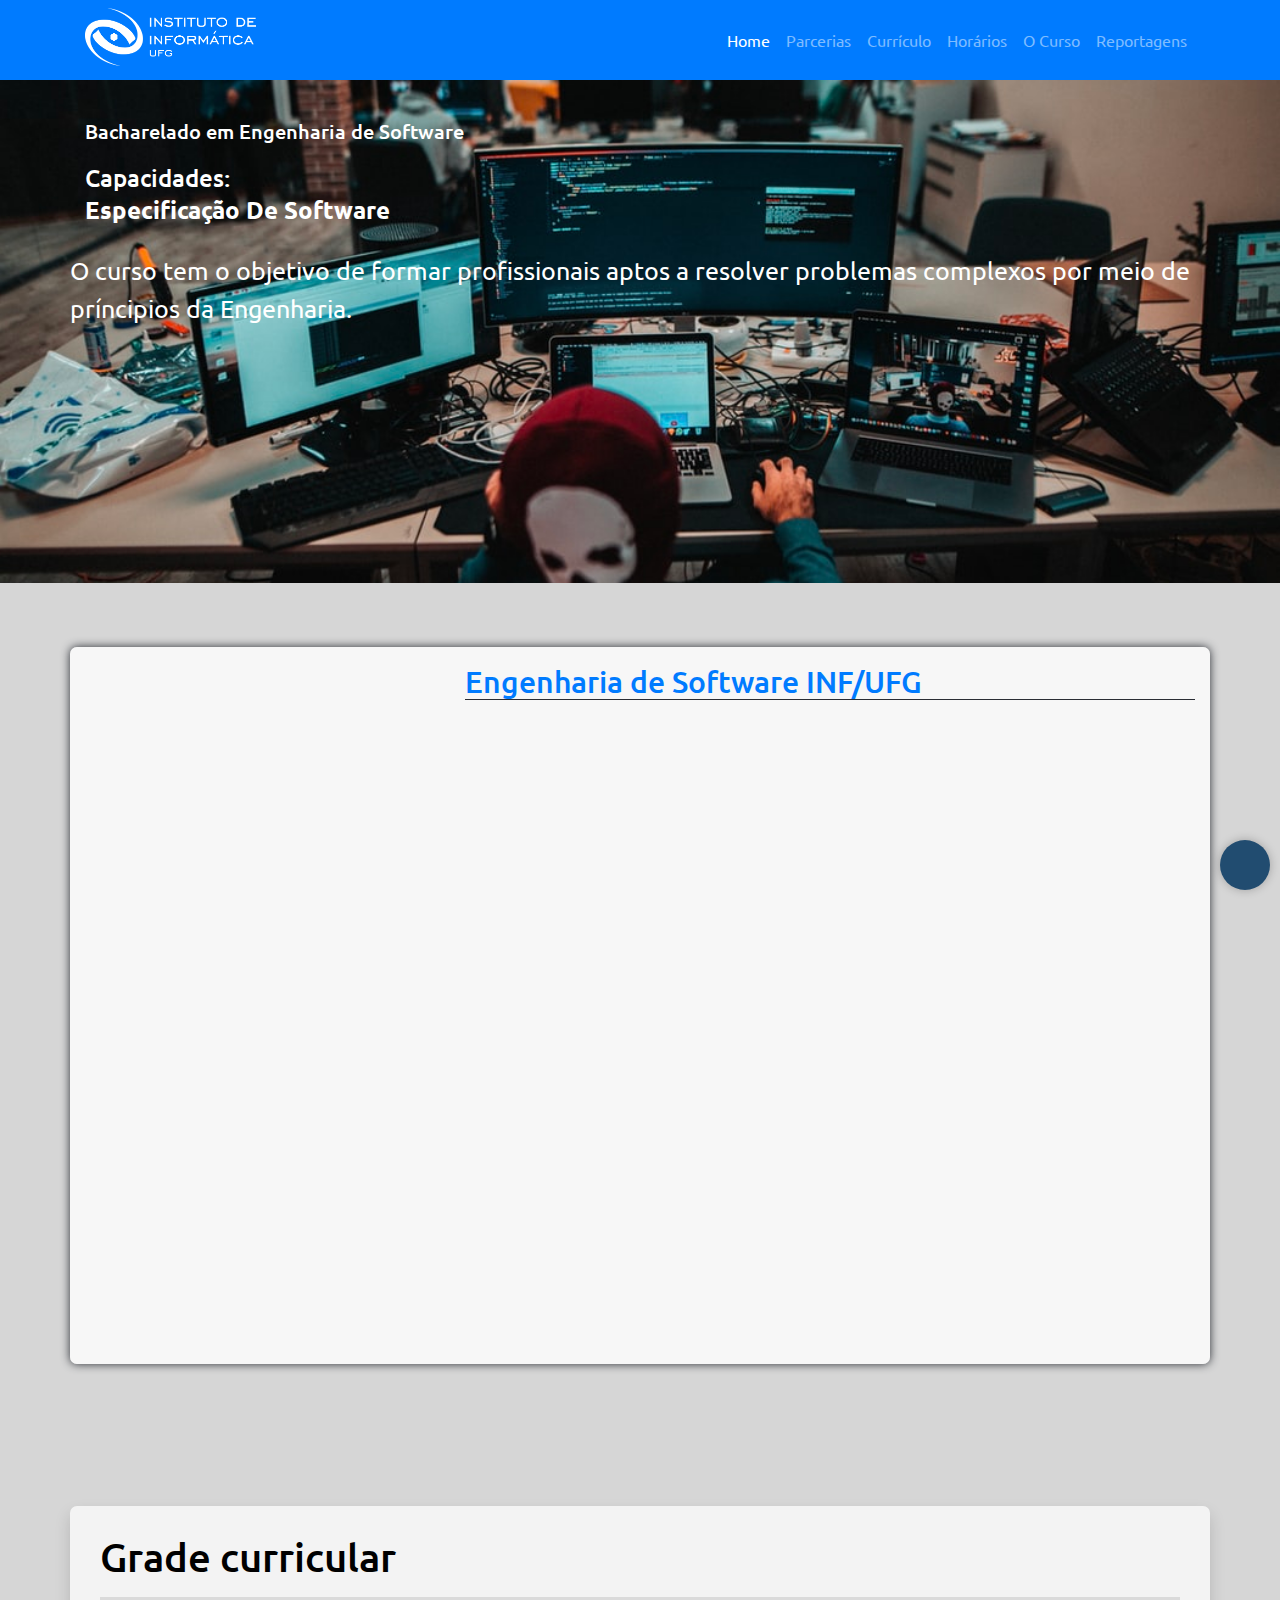
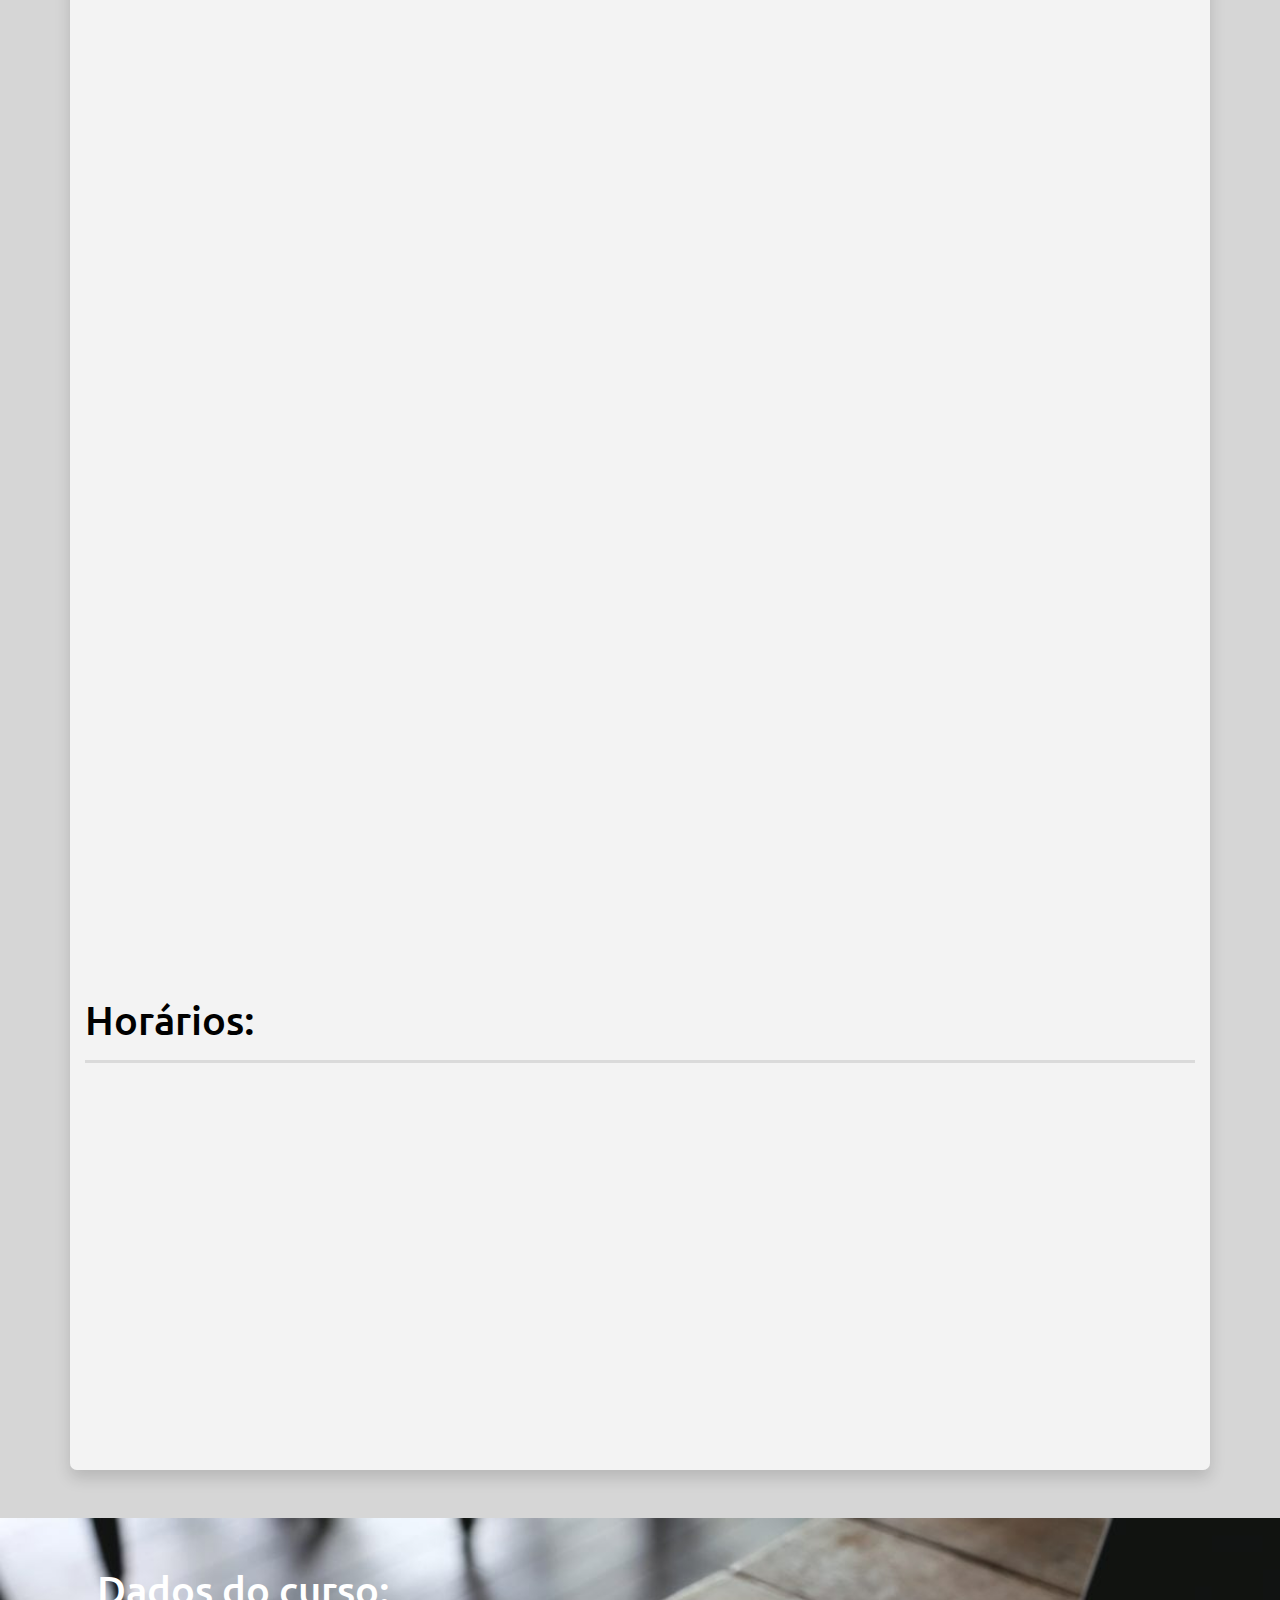
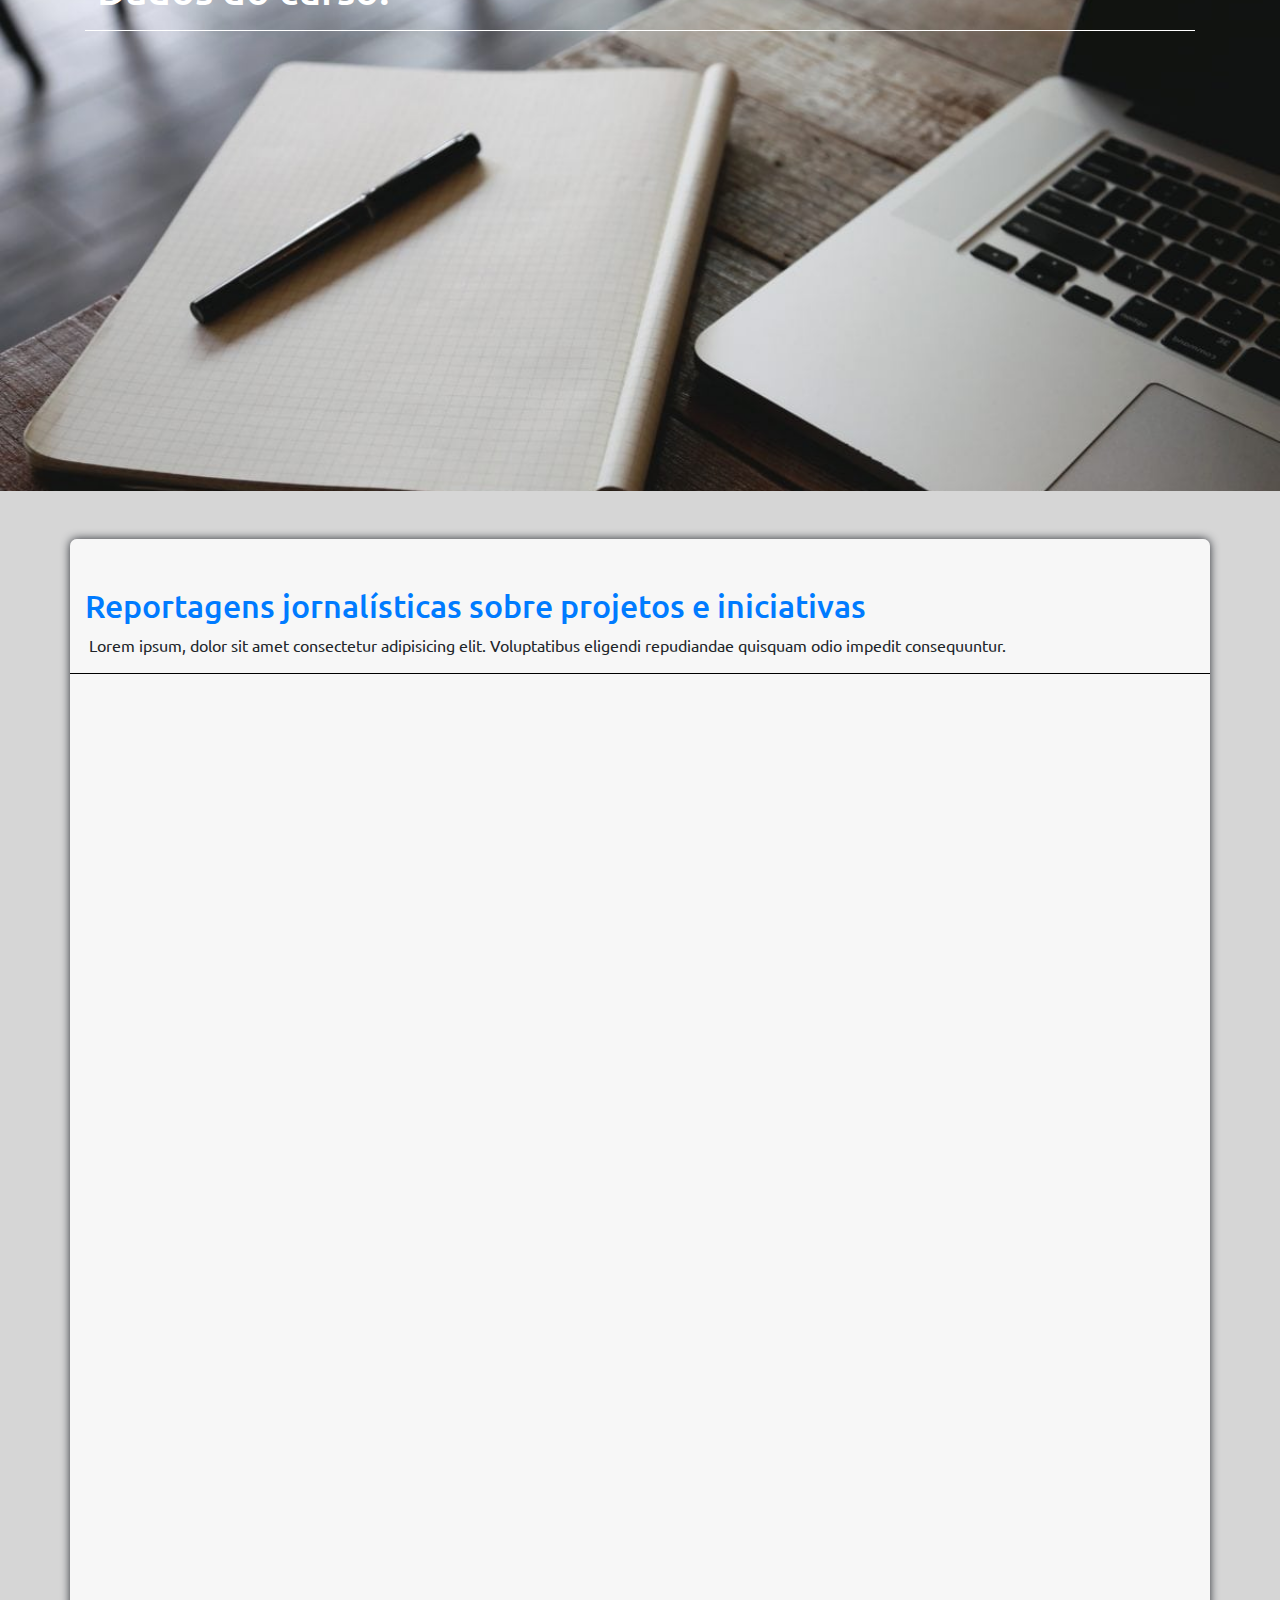
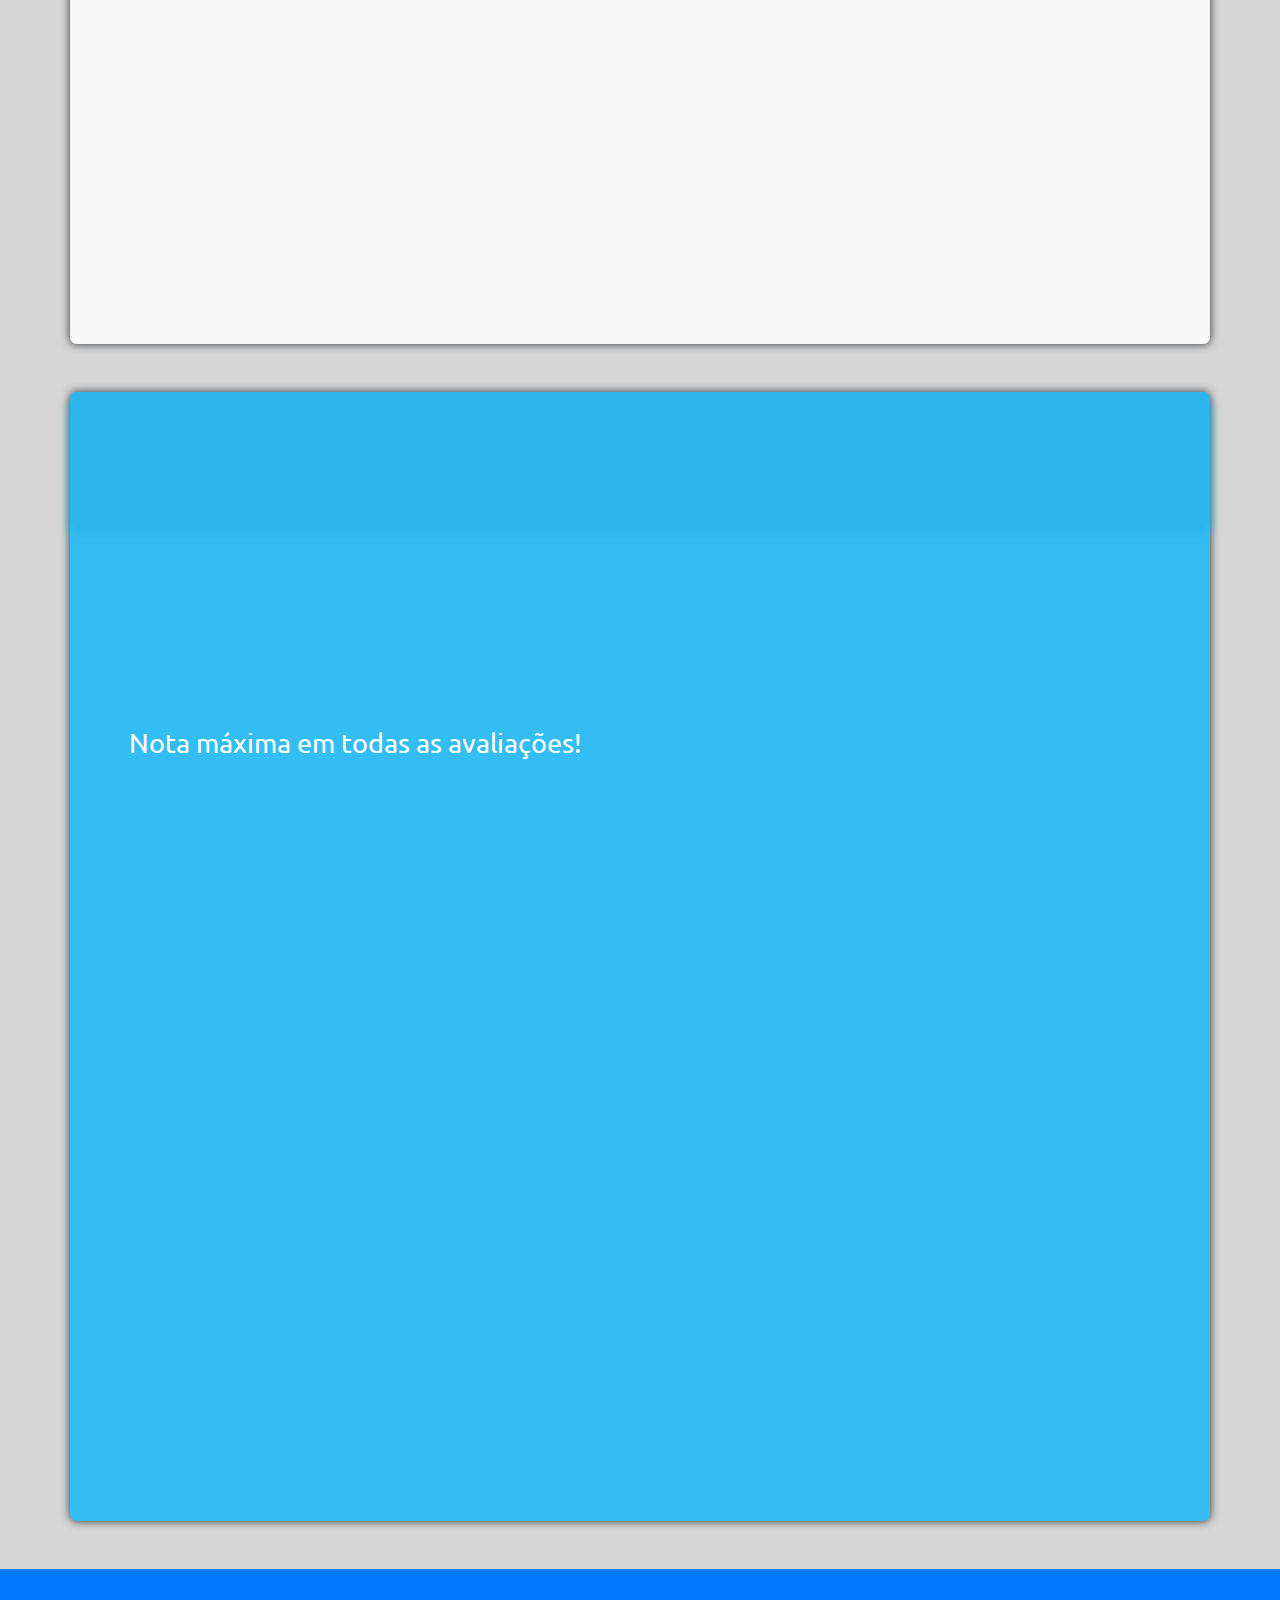
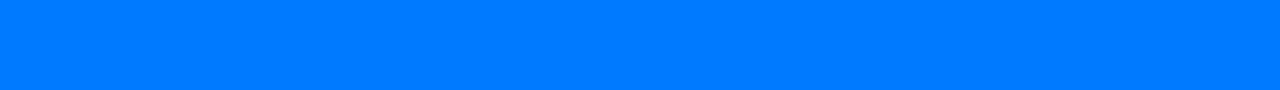
==== Pages/index.html @ 2c60140c "prototipo" ====
<!DOCTYPE html>
<html lang="pt-br">
  <head>
    <meta charset="UTF-8" />
    <meta name="viewport" content="width=device-width, initial-scale=1.0" />
    <link rel="stylesheet" href="../_cdn/css/bootstrap_custom.css" />
    <link rel="stylesheet" href="../_cdn/css/Home.css" />

    <!--Folha de estilo Animação Letras-->
    <!-- CSS reset Igor -->
    <link rel="stylesheet" href="../animated-headline-master/css/style.css" />
    <!-- Resource style Igor -->
    <!-- Fim folha de estilo Animação Letras-->

    <script
      src="https://kit.fontawesome.com/5a9d3c850d.js"
      crossorigin="anonymous"
    ></script>

    <title>Engenharia de Software | Instituto de Informática - UFG</title>
  </head>

  <body>
    <button id="btnScrollTop">
      <i class="fas fa-chevron-up"></i>
    </button>

    <section id="navbar">
      <nav class="navbar navbar-expand-lg fixed-top navbar-dark bg-primary">
        <div class="container">
          <a class="logo-inf" href="#">Engenharia de Software</a>
          <button
            class="btn navbar-toggler btn-dark"
            type="button"
            data-toggle="collapse"
            data-target="#navbarSupportedContent"
            aria-controls="navbarSupportedContent"
            aria-expanded="false"
            aria-label="Toggle navigation"
          >
            <span class="navbar-toggler-icon"></span>
          </button>
          <div class="collapse navbar-collapse" id="navbarSupportedContent">
            <ul class="navbar-nav ml-auto">
              <li class="nav-item active">
                <a class="nav-link" href="#"
                  >Home<span class="sr-only">(current)</span></a
                >
              </li>
              <li class="nav-item">
                <a class="nav-link" href="#"
                  >Parcerias<span class="sr-only">(current)</span></a
                >
              </li>
              <li class="nav-item">
                <a class="nav-link" id="cur" href="#curriculo"
                  >Currículo<span class="sr-only">(current)</span></a
                >
              </li>
              <li class="nav-item">
                <a class="nav-link" id="hor" href="#horarios"
                  >Horários<span class="sr-only">(current)</span></a
                >
              </li>
              <li class="nav-item">
                <a class="nav-link" id="curs" href="#curso"
                  >O Curso<span class="sr-only">(current)</span></a
                >
              </li>
              <li class="nav-item">
                <a class="nav-link" id="newyt" href="#news"
                  >Reportagens<span class="sr-only">(current)</span></a
                >
              </li>
            </ul>
          </div>
        </div>
      </nav>
    </section>

    <div class="masthead">
      <div class="container">
        <div class="row">
          <div class="col-12">
            <h1 class="cd-headline slide">
              <span class="titulo-animacao"
                >Bacharelado em Engenharia de Software</span
              ><br />
              <span class="subtitulo-animacao">Capacidades: </span><br />
              <span class="cd-words-wrapper subtitulo-animacao">
                <b class="is-visible">Especificação de software</b>
                <b>desenvolvimento de software</b>
                <b>manutenção de software</b>
                <b>criaçãos de software</b>
              </span>
            </h1>
          </div>
          <div id="capa-sobre col-12">
            <p class="para_animation mt-0 text-white">
              O curso tem o objetivo de formar profissionais aptos a resolver
              problemas complexos por meio de príncipios da Engenharia.
            </p>
          </div>
        </div>
      </div>
    </div>

    <main>
      <!--PARTE FELIPE-->
      <section id="SobreCurso" class="mb-5">
        <div class="container sobre_curso my-5">
          <div class="row mb-5">
            <div class="img col-sm-12 col-lg-4 ">
              <div class="text-center slide-in fade-in from-left">
                <img src="../_cdn/img/logoesvert.png" alt="" />
              </div>
            </div>

            <div class="col-sm-12 col-md-8 mt-3">
              <div class="sobre_curso_header ">
                <h1 class="ES_header text-primary">
                  Engenharia de Software INF/UFG
                </h1>
              </div>

              <div class="sobre_curso_content my-3">
                <p class="mt-2 slide-in fade-in from-right">
                  Em resposta ao contexto local, formado pela indústria de
                  software goiana e lições aprendidas ao longo de décadas de
                  ensino, o Instituto de Informática da Universidade Federal de
                  Goiás cria o Curso de Engenharia de Software, talvez o
                  primeiro do país.
                </p>
                <p class="mt-2 slide-in fade-in from-right">
                  Software é um dos mais fascinantes artefatos produzidos pelo
                  homem. Há extensos horizontes acerca do que se pode fazer com
                  software. É o instrumento que dirige e dá vida aos
                  computadores. Está em todos os lugares como na lista de
                  contatos de um celular, no tratamento de imagens de uma câmera
                  digital, no controle de estoque de uma empresa, na edição de
                  textos, no funcionamento e uso da internet.
                </p>
                <p class="mt-2  slide-in fade-in from-right">
                  O Curso de Engenharia de Software forma o profissional de
                  software, o engenheiro de Software, apto a participar de e
                  conduzir empreendimentos de softwares que sejam competitivos
                  no mercado global. O estudante recebe formação que lhe
                  assegura sólida carreira na valiosa indústria de software e o
                  inicia no processo de formação de sua própria reputação como
                  profissional.
                </p>
                <p class="mt-2  slide-in fade-in from-right">
                  Em todo o mundo há notório e extenso mercado para este
                  profissional, seja empregado por empresas, ou ocupando-se em
                  atividade empreendedora na construção de um produto inovador.
                </p>
                <p class="mt-2  slide-in fade-in from-right">
                  O egresso do curso é capaz de produzir modelos abstratos
                  correspondentes a software e realizá-los por meio de código
                  funcionando. Dito de outra forma: é capaz de especificar
                  software; projetar (design) software (inclui arquitetura de
                  software); construir (programar) software com qualidade;
                  realizar atividades de manutenção de software, além de
                  trabalhar em equipe, comunicar e escrever bem. Com este
                  perfil, o profissional poderá atuar como responsável por
                  empreendimentos de software e participar ativamente destes,
                  qualquer que seja o software, qualquer que seja o domínio.
                </p>
                <p class="mt-2 slide-in fade-in from-right">
                  Este curso forma o profissional que usa computadores, por meio
                  da construção de software, para satisfazer necessidades de
                  empresas e pessoas. Se o software exigido for grande e
                  complexo, então este é um problema para o egresso deste curso.
                </p>
              </div>
            </div>
          </div>
        </div>
      </section>

      <!--PARTE IGOR-->
      <section class="bg-curriculo">
        <div class="container shadow">
          <section class="curriculo" id="curriculo">
            <div class="container curriculo-container">
              <div class="cabecalho-curriculo-horario ">
                <h1>Grade curricular</h1>
                <hr />
              </div>
              <div
                class="img-curriculo d-flex justify-content-center slide-in fade-in from-right"
              >
                <img class="img-fluid" src="../_cdn/img/gradecurricular.svg" />
              </div>
              <div
                class="img-curriculo d-flex justify-content-center slide-in fade-in from-left"
              >
                <img
                  class="img-fluid"
                  src="../_cdn/img/gradecurricular_limpa.svg"
                />
              </div>
            </div>
          </section>

          <section class="horario" id="horarios">
            <div class="cabecalho-curriculo-horario ">
              <h1>Horários:</h1>
              <hr />
            </div>
            <div class="tabela-horarios slide-in fade-in">
              <table class="table table-striped table-hover table-bordered">
                <thead class="thead-dark">
                  <tr>
                    <th scope="col">horário</th>
                    <th scope="col">Segunda</th>
                    <th scope="col">Terça</th>
                    <th scope="col">Quarta</th>
                    <th scope="col">Quinta</th>
                    <th scope="col">Sexta</th>
                  </tr>
                </thead>
                <tbody>
                  <tr>
                    <th scope="row">18h50</th>
                    <td>Calculo 1A</td>
                    <td>Introdução a Programação</td>
                    <td>Calculo 1A</td>
                    <td>Introdução a Programação</td>
                    <td>Calculo 1A</td>
                  </tr>
                  <tr>
                    <th scope="row">19h40</th>
                    <td>Calculo 1A</td>
                    <td>Introdução a Programação</td>
                    <td>Calculo 1A</td>
                    <td>Introdução a Programação</td>
                    <td>Calculo 1A</td>
                  </tr>
                  <tr>
                    <th scope="row">20h30</th>
                    <td>Fundamentos da matemática para computação</td>
                    <td>Introdução a Programação</td>
                    <td>Fundamentos da matemática para computação</td>
                    <td>Introdução a Programação</td>
                    <td>Computação e sociedade</td>
                  </tr>
                  <tr>
                    <th scope="row">21h10</th>
                    <td>Fundamentos da matemática para computação</td>
                    <td>Introdução a Programação</td>
                    <td>Fundamentos da matemática para computação</td>
                    <td>Introdução a Programação</td>
                    <td>Computação e sociedade</td>
                  </tr>
                </tbody>
              </table>
            </div>
          </section>
        </div>
      </section>

      <section class="o_curso" id="curso">
        <div class="container">
          <div class="cabecalho-o-curso">
            <h1><i class="fas fa-trophy"></i>Dados do curso:</h1>
            <hr />
          </div>
          <div class="row">
            <div class="col-md-5 card-pers slide-in fade-in from-right">
              <div class="row">
                <div class="col-md-4 ">
                  <img
                    class="img-card"
                    src="../_cdn/img/undraw_personal_goals_edgd.svg"
                  />
                </div>
                <div class="col-md-8">
                  <h1>Habilitação: Bacharelado</h1>
                  <p>
                    Duração prevista: 9 semestres<br />
                    Período: Noturno<br />
                    Coordenador: Prof. Dr. Renata<br />
                    Vice-Coordenador: Prof. Dr. Leonardo<br />
                    Contato: coord-ia@inf.ufg.br
                  </p>
                </div>
              </div>
            </div>
          </div>
          <div class="row">
            <div class="col-md-5 card-pers slide-in fade-in from-right">
              <div class="row">
                <div class="col-md-4">
                  <img
                    class="img-card"
                    src="../_cdn/img/undraw_my_location_f9pr%20(1).svg"
                  />
                </div>
                <div class="col-md-8">
                  <h1>Localização: Prédio do Instituto de Informática (UFG)</h1>
                  <p>Campus Samambaia, Goiânia-GO</p>
                </div>
              </div>
            </div>
          </div>
        </div>
      </section>

      <section class=" youtube" id="news">
        <div class="container news">
          <div class="row">
            <div class="col-12 my-5 divisoria_trab" id="trabalhos">
              <header>
                <h2 class="text-primary">
                  Reportagens jornalísticas sobre projetos e iniciativas
                </h2>
                <p class="px-1 text-wb">
                  Lorem ipsum, dolor sit amet consectetur adipisicing elit.
                  Voluptatibus eligendi repudiandae quisquam odio impedit
                  consequuntur.
                </p>
              </header>
            </div>

            <div
              class="video d-flex justify-content-center col-sm-12 col-md-6 col-lg-4 mb-5 slide-in fade-in from-left"
            >
              <iframe
                src="https://www.youtube.com/embed/L0A-ZPYhj3c"
                frameborder="0"
                allow="accelerometer; autoplay; encrypted-media; gyroscope; picture-in-picture"
                allowfullscreen
              ></iframe>
            </div>

            <div
              class="video d-flex justify-content-center col-sm-12 col-md-6 col-lg-4 mb-5 slide-in fade-in "
            >
              <iframe
                src="https://www.youtube.com/embed/L0A-ZPYhj3c"
                frameborder="0"
                allow="accelerometer; autoplay; encrypted-media; gyroscope; picture-in-picture"
                allowfullscreen
              ></iframe>
            </div>

            <div
              class="video d-flex justify-content-center col-sm-12 col-md-6 col-lg-4 mb-5 slide-in fade-in from-right"
            >
              <iframe
                src="https://www.youtube.com/embed/L0A-ZPYhj3c"
                frameborder="0"
                allow="accelerometer; autoplay; encrypted-media; gyroscope; picture-in-picture"
                allowfullscreen
              ></iframe>
            </div>

            <div
              class="video d-flex justify-content-center col-sm-12 col-md-6 col-lg-4 mb-5 slide-in fade-in from-left"
            >
              <iframe
                src="https://www.youtube.com/embed/L0A-ZPYhj3c"
                frameborder="0"
                allow="accelerometer; autoplay; encrypted-media; gyroscope; picture-in-picture"
                allowfullscreen
              ></iframe>
            </div>

            <div
              class="video d-flex justify-content-center col-sm-12 col-md-6 col-lg-4 mb-5 slide-in fade-in "
            >
              <iframe
                src="https://www.youtube.com/embed/L0A-ZPYhj3c"
                frameborder="0"
                allow="accelerometer; autoplay; encrypted-media; gyroscope; picture-in-picture"
                allowfullscreen
              ></iframe>
            </div>

            <div
              class="video d-flex justify-content-center col-sm-12 col-md-6 col-lg-4 mb-5 slide-in fade-in from-right"
            >
              <iframe
                src="https://www.youtube.com/embed/L0A-ZPYhj3c"
                frameborder="0"
                allow="accelerometer; autoplay; encrypted-media; gyroscope; picture-in-picture"
                allowfullscreen
              ></iframe>
            </div>

            <div
              class="d-flex justify-content-center  cartao col-sm-12 col-md-6 col-lg-4 mb-5 slide-in fade-in from-left"
            >
              <div class="card" style="width: 18rem;">
                <img
                  src="https://s.glbimg.com/jo/g1/static/live/imagens/img_facebook.png"
                  class="card-img-top"
                  alt="..."
                />
                <div class="card-body">
                  <h5 class="card-title">Reportagem da Revista Exame.</h5>
                  <p class="card-text">
                    A primeira turma terá 40 vagas e os alunos ingressarão pelo
                    SISU. O curso formará os futuros líderes da área
                    acompanhando um movimento global como o MIT...
                  </p>
                  <a href="#" class="btn btn-primary">Go somewhere</a>
                </div>
              </div>
            </div>

            <div
              class="d-flex justify-content-center  cartao col-sm-12 col-md-6 col-lg-4 mb-5 slide-in fade-in"
            >
              <div class="card" style="width: 18rem;">
                <img
                  src="https://s.glbimg.com/jo/g1/static/live/imagens/img_facebook.png"
                  class="card-img-top"
                  alt="..."
                />
                <div class="card-body">
                  <h5 class="card-title">Reportagem da Revista Exame.</h5>
                  <p class="card-text">
                    A primeira turma terá 40 vagas e os alunos ingressarão pelo
                    SISU. O curso formará os futuros líderes da área
                    acompanhando um movimento global como o MIT...
                  </p>
                  <a href="#" class="btn btn-primary">Go somewhere</a>
                </div>
              </div>
            </div>

            <div
              class="d-flex justify-content-center  cartao col-sm-12 col-md-6 col-lg-4 mb-5 slide-in fade-in from-right"
            >
              <div class="card" style="width: 18rem;">
                <img
                  src="https://s.glbimg.com/jo/g1/static/live/imagens/img_facebook.png"
                  class="card-img-top"
                  alt="..."
                />
                <div class="card-body">
                  <h5 class="card-title">Reportagem da Revista Exame.</h5>
                  <p class="card-text">
                    A primeira turma terá 40 vagas e os alunos ingressarão pelo
                    SISU. O curso formará os futuros líderes da área
                    acompanhando um movimento global como o MIT...
                  </p>
                  <a href="#" class="btn btn-primary">Go somewhere</a>
                </div>
              </div>
            </div>

            <div
              class="d-flex justify-content-center  cartao col-sm-12 col-md-6 col-lg-4 mb-5 slide-in fade-in from-left"
            >
              <div class="card" style="width: 18rem;">
                <img
                  src="https://s.glbimg.com/jo/g1/static/live/imagens/img_facebook.png"
                  class="card-img-top"
                  alt="..."
                />
                <div class="card-body">
                  <h5 class="card-title">Reportagem da Revista Exame.</h5>
                  <p class="card-text">
                    A primeira turma terá 40 vagas e os alunos ingressarão pelo
                    SISU. O curso formará os futuros líderes da área
                    acompanhando um movimento global como o MIT...
                  </p>
                  <a href="#" class="btn btn-primary">Go somewhere</a>
                </div>
              </div>
            </div>

            <div
              class="d-flex justify-content-center  cartao col-sm-12 col-md-6 col-lg-4 mb-5 slide-in fade-in"
            >
              <div class="card" style="width: 18rem;">
                <img
                  src="https://s.glbimg.com/jo/g1/static/live/imagens/img_facebook.png"
                  class="card-img-top"
                  alt="..."
                />
                <div class="card-body">
                  <h5 class="card-title">Reportagem da Revista Exame.</h5>
                  <p class="card-text">
                    A primeira turma terá 40 vagas e os alunos ingressarão pelo
                    SISU. O curso formará os futuros líderes da área
                    acompanhando um movimento global como o MIT...
                  </p>
                  <a href="#" class="btn btn-primary">Go somewhere</a>
                </div>
              </div>
            </div>

            <div
              class="d-flex justify-content-center  cartao col-sm-12 col-md-6 col-lg-4 mb-5 slide-in fade-in from-right"
            >
              <div class="card" style="width: 18rem;">
                <img
                  src="https://s.glbimg.com/jo/g1/static/live/imagens/img_facebook.png"
                  class="card-img-top"
                  alt="..."
                />
                <div class="card-body">
                  <h5 class="card-title">Reportagem da Revista Exame.</h5>
                  <p class="card-text">
                    A primeira turma terá 40 vagas e os alunos ingressarão pelo
                    SISU. O curso formará os futuros líderes da área
                    acompanhando um movimento global como o MIT...
                  </p>
                  <a href="#" class="btn btn-primary">Go somewhere</a>
                </div>
              </div>
            </div>
          </div>
        </div>
      </section>

      <section class="conquistas mb-5">
        <div class="container">
          <div class="row img_conquistas_header pb-5">
            <div
              class="img_header_conq mb-3 py-3 col-12 d-flex justify-content-around align-items-center"
            >
              <img
                class="img-fluid slide-in fade-in from-left"
                src="../_cdn/img/Marca_UFG_cor_horizontal-04.png"
                alt="Logo UFG"
              />
              <img
                class="img-fluid slide-in fade-in"
                src="../_cdn/img/logo-inf.png"
                alt="Logo INF"
              />
              <img
                class="img-fluid slide-in fade-in from-right"
                src="../_cdn/img/logoesvert.png"
                alt="Logo Engenharia de Software"
              />
            </div>

            <div class="col-12 mt-3 conquista_header mt-3">
              <header class="text-center text-white slide-in fade-in">
                <h1>Temos que comemorar!!</h1>
                <p>
                  Você ajuda a construir a história do curso de
                  <strong>Engenahria de Software</strong>
                </p>
              </header>
            </div>

            <div class="avaliacoes col-md-6 mt-5 col-lg-6 col-sm-12">
              <header>
                <h3>Nota máxima em todas as avaliações!</h3>
              </header>

              <div class="img_mec d-flex flex-column">
                <img
                  class="my-1 slide-in fade-in from-left"
                  src="../_cdn/img/5estrelas2015.jpg"
                  alt=""
                />
                <img
                  class="my-1 slide-in fade-in from-left"
                  src="../_cdn/img/5estrelas2016ES.png"
                  alt=""
                />
                <img
                  class="my-1 slide-in fade-in from-left"
                  src="../_cdn/img/ES-gui-estudante-melhores.png"
                  alt=""
                />
              </div>
            </div>

            <div class="ranking mt-5 col-md-6 col-lg-6 col-sm-12 ">
              <header class="slide-in fade-in">
                <h3>Dentre 51 cursos, somos o <strong>primeiro</strong>!</h3>
              </header>

              <ol>
                <li class="mt-5 slide-in fade-in from-right">Medicina - 782</li>
                <li class="mt-3 slide-in fade-in from-right">Direito - 764</li>
                <li class="mt-3 slide-in fade-in from-right">
                  <a
                    href="http://inteligenciaartificial.inf.ufg.br/"
                    target="_blank"
                    >Inteligência Artificial</a
                  >
                </li>
                <li class="mt-3 slide-in fade-in from-right">
                  Engenharia Quimica - 750
                </li>
                <li class="mt-3 slide-in fade-in from-right">
                  <a href="index.html" target="_blank"
                    >Engenharia de Software - 744
                    <strong>(maior do país)</strong></a
                  >
                </li>
              </ol>

              <p class="slide-in fade-in from-right">
                <a
                  href="https://beduka.com/blog/dicas/cursos/nota-de-corte-engenharia-de-software/"
                  target="_blank"
                  >Maior nota de corte para Engenharia de Software - Sisu
                  2020</a
                >
              </p>
            </div>
          </div>
        </div>
      </section>
    </main>

    <!--PARTE FELIPE-->
    <footer class="footer-content bg-primary pb-5">
      <div class="container">
        <div class="row">
          <div class="text-center col-3 mt-5 ">
            <div class="imagem">
              <a href="https://www.facebook.com/institutodeinformaticaufg">
                <i class="fab fa-facebook fa-4x" aria-hidden="true"></i>
              </a>
            </div>
          </div>

          <div class="text-center col-3 mt-5">
            <div class="imagem">
              <a href="https://www.instagram.com/inf_ufg/?hl=pt-br">
                <i class="fab fa-instagram fa-4x" aria-hidden="true"></i>
              </a>
            </div>
          </div>

          <div class="text-center col-3 mt-5 ">
            <div class="imagem">
              <a href="https://twitter.com/inf_ufg">
                <i class="fab fa-twitter fa-4x"></i>
              </a>
            </div>
          </div>

          <div class="text-center col-3 mt-5 ">
            <div class="imagem">
              <a
                href="https://www.linkedin.com/school/universidade-federal-de-goias/"
              >
                <i class="fab fa-linkedin fa-4x"></i>
              </a>
            </div>
          </div>
        </div>
      </div>
    </footer>

    <script src="../node_modules/jquery/dist/jquery.min.js"></script>
    <script src="../node_modules/bootstrap/dist/js/bootstrap.bundle.min.js"></script>
    <script src="../_cdn/js/home.js"></script>

    <!--Script Animação Letras-->
    <script src="../animated-headline-master/js/main.js"></script>
    <!-- Resource jQuery -->

    <!-- Fim Script Animação Letras-->

    <div vw class="enabled">
      <div vw-access-button class="active"></div>
      <div vw-plugin-wrapper>
        <div class="vw-plugin-top-wrapper"></div>
      </div>
    </div>
    <script src="https://vlibras.gov.br/app/vlibras-plugin.js"></script>
    <script>
      new window.VLibras.Widget("https://vlibras.gov.br/app");
    </script>
  </body>
</html>
---- _cdn/css/Home.css ----
@import url("https://fonts.googleapis.com/css?family=Ubuntu:300,400,500,700&display=swap");
@import url("_variables.scss");
@import url("https://fonts.googleapis.com/css?family=Ubuntu:300,400,500,700&display=swap");
@import url("_variables.scss");
.bg-curriculo {
  padding-bottom: 3em;
  padding-top: 1em;
  margin-top: -50px;
}

.shadow {
  box-shadow: 0px 0px 10px #2a2d34;
  border-radius: 7px;
  background-color: rgba(255, 255, 255, 0.7);
  padding-bottom: 2em;
  /*border: solid 2px #a0dde6;*/
}

.curriculo-container {
  margin-top: 4em;
  padding-top: 1.7em;
  padding-bottom: 5em;
}

.curriculo-horario {
  padding-bottom: 1em;
  margin-bottom: 4em;
}

.img-curriculo > img {
  width: 50em;
}

.tabela-horarios {
  overflow: auto;
}

/* Tipografia */
.cabecalho-curriculo-horario {
  color: black;
}

.cabecalho-curriculo-horario > h1 > i {
  margin-right: 0.3em;
}

.cabecalho-curriculo-horario hr {
  border-top-width: 0.2em;
}

.footer-content .imagem a {
  text-decoration: none;
  color: white;
  margin-left: -55px;
  margin-right: -55px;
}
.footer-content .imagem a:hover {
  color: #30c5ff;
}

.main_header .header_bar h1 {
  font-family: "Times New Roman", Times, serif;
  font-size: 4em;
}
.main_header .header_bar nav ul li {
  padding: 0 10px;
}
.main_header .header_bar nav ul li a {
  font-size: 1.4em;
  font-weight: 400;
}
.main_header .header_bar nav ul li a:hover {
  font-weight: 700;
}

.logo img {
  width: 250px;
  height: 100%;
}

#SobreCurso {
  padding-bottom: 1em;
  padding-top: 1em;
}

.sobre_curso {
  box-shadow: 0px 0px 10px #2a2d34;
  border-radius: 7px;
  background-color: rgba(255, 255, 255, 0.8);
}
.sobre_curso .ES_header {
  font-size: 30px;
  border-bottom: solid 1px #2a2d34;
}

.conteudo_curso_extra h3 {
  font-size: 15px;
}
.conteudo_curso_extra span {
  font-weight: bold;
}
.conteudo_curso_extra ul > li {
  list-style: none;
}
.conteudo_curso_extra li a {
  text-decoration: none;
}
.conteudo_curso_extra li a:hover {
  cursor: pointer;
}

#btnScrollTop {
  position: fixed;
  right: 10px;
  bottom: 10px;
  width: 50px;
  height: 50px;
  border-radius: 50%;
  background-color: #30c5ff;
  box-shadow: 0 0 10px rgba(0, 0, 0, 0.25);
  color: #ffffff;
  border: none;
  outline: none;
  cursor: pointer;
  z-index: 1;
}

#btnScrollTop:active {
  background-color: #1b3f5c;
}

.conquistas .img_header_conq {
  background-color: #2cb5eb;
  border-radius: 7px 7px 0px 0px;
  box-shadow: 0px 10px 10px #2cb5eb;
}
.conquistas .img_conquistas_header {
  background-color: #34bdf3;
  box-shadow: 0px 0px 10px #2a2d34;
  border-radius: 7px;
}
.conquistas .img_conquistas_header img {
  width: 160px;
  height: 100px;
}

.conquistas .conquista_header header h1 {
  font-size: 3.5em;
  font-weight: 400;
}
.conquistas .conquista_header header p {
  font-size: 1.3em;
}

.avaliacoes header {
  text-align: center;
}
.avaliacoes header h3 {
  color: white;
  font-size: 1.7em;
  font-weight: 400;
}
.avaliacoes .img_mec {
  margin-top: 20px;
  align-items: center;
}
.avaliacoes .img_mec img {
  width: 70%;
  height: 70%;
}

.ranking header {
  text-align: center;
}
.ranking header h3 {
  color: white;
  font-size: 1.7em;
  font-weight: 400;
}
.ranking ol li {
  color: white;
  font-size: 1.2em;
}
.ranking ol li a {
  color: white;
  text-decoration: none;
}
.ranking ol li a:hover {
  font-size: 1.3em;
}
.ranking p {
  padding-top: 50px;
  text-align: center;
}
.ranking p a {
  text-decoration: none;
  color: #ffc400;
  font-size: 1.5em;
  font-weight: 700;
}
.ranking p a:hover {
  color: #daa703;
}

@media (max-width: 400px) {
  .conquistas .img_conquistas_header img {
    width: 70px;
    height: 50px;
  }
}
@media (max-width: 400px) {
  .avaliacoes .img_mec img {
    width: 80%;
    height: 80%;
  }
}
.youtube {
  padding-bottom: 3em;
  padding-top: 3em;
}

.divisoria_trab {
  border-bottom: solid 1px black;
}

.main_map_content .container {
  border-radius: 10px;
}
.main_map_content .container header {
  color: #ffffff;
}

.divisoria_mapa {
  height: 2px;
  background-color: #214c70;
  width: 100%;
}

#btnScrollTop {
  position: fixed;
  right: 10px;
  bottom: 10px;
  width: 50px;
  height: 50px;
  border-radius: 50%;
  background-color: #214c70;
  box-shadow: 0 0 10px rgba(0, 0, 0, 0.25);
  color: #ffffff;
  border: none;
  outline: none;
  cursor: pointer;
  z-index: 1;
}

#btnScrollTop:active {
  background-color: #1b3f5c;
}

.news {
  box-shadow: 0px 0px 10px #2a2d34;
  border-radius: 7px;
  background-color: rgba(255, 255, 255, 0.8);
}
.news .card:hover {
  -webkit-box-shadow: -1px 9px 40px -12px rgba(0, 0, 0, 0.75);
  -moz-box-shadow: -1px 9px 40px -12px rgba(0, 0, 0, 0.75);
  box-shadow: -1px 9px 40px -12px rgba(0, 0, 0, 0.75);
}
.news iframe:hover {
  -webkit-box-shadow: -1px 9px 40px -12px rgba(0, 0, 0, 0.75);
  -moz-box-shadow: -1px 9px 40px -12px rgba(0, 0, 0, 0.75);
  box-shadow: -1px 9px 40px -12px rgba(0, 0, 0, 0.75);
}

.video {
  width: 560px;
  height: 215px;
  padding-bottom: 20px;
}

.o_curso {
  margin-top: 0em;
  margin-bottom: 0em;
  background: url(../img/bgCurso.png) no-repeat;
  /*background-attachment: fixed;*/
  background-size: cover;
  padding-top: 3em;
  padding-bottom: 3em;
}

.card-pers {
  background-color: rgba(48, 197, 255, 0.7);
  margin-bottom: 10px;
  border-bottom: 5px groove rgba(0, 91, 128, 0.8);
  padding: 1em;
  transition: 0.4s;
}

.card-pers:hover {
  background-color: rgba(48, 197, 255, 0.9);
  border-bottom-style: solid;
  border-bottom-color: #005b80;
}

.img-card {
  width: 8em;
}

/* Tipografia */
.cabecalho-o-curso {
  color: white;
}

.cabecalho-o-curso > h1 > i {
  margin-right: 0.3em;
}

.cabecalho-o-curso hr {
  border-top-color: white;
}

.card-pers > div > div > h1 {
  color: white;
  font-size: 1.2em;
}

.card-pers > div > div > p {
  font-size: 1em;
  color: white;
}

.masthead {
  position: relative;
  width: 100%;
  height: auto;
  min-height: 35rem;
  padding: 15rem 0;
  background: url("../img/bg-capa.jfif");
  background-position: center;
  background-repeat: no-repeat;
  background-attachment: scroll;
  background-size: cover;
  padding-top: 100px;
}
.masthead h1 {
  color: white;
}
.masthead .para_animation {
  font-size: 25px;
}

.masthead > div > b {
  color: white;
}

.titulo-animacao {
  font-size: 0.5em;
}

.subtitulo-animacao {
  font-size: 0.6em;
  text-transform: capitalize;
  margin-top: -0.5em;
}

#capa-sobre {
  color: white;
  width: 25em;
  margin-top: -30px;
}

body {
  background-color: whitesmoke;
  overflow-x: hidden;
}

.logo-inf {
  background: url("../img/logo-inf-com-escrita.png");
  background-repeat: no-repeat;
  height: 4em;
  display: block;
  color: transparent;
  background-size: contain;
}

.logo-inf:hover {
  color: transparent;
}

.fade-in {
  opacity: 0;
  transition: opacity 500ms ease-in;
}

.fade-in.appear {
  opacity: 1;
}

.from-left {
  grid-column: 2/3;
  transform: translateX(-50%);
}

.from-right {
  grid-column: 2/3;
  transform: translateX(50%);
}

.from-left,
.from-right {
  transition: transform 600ms ease-in;
}

.from-left.appear,
.from-right.appear {
  transform: translateX(0);
}

body {
  background-color: #cccc;
  overflow-x: hidden;
  width: 100%;
}

html {
  scroll-behavior: smooth;
  overflow-x: hidden !important;
}

/*# sourceMappingURL=Home.css.map */
---- animated-headline-master/css/style.css ----
/* -------------------------------- 

Primary style

-------------------------------- */
*,
*::after,
*::before {
    -webkit-box-sizing: border-box;
    -moz-box-sizing: border-box;
    box-sizing: border-box;
}

.masthead {
    font-size: 0.8rem;
    font-family: "Source Sans Pro", sans-serif;
    color: #aebcb9;
}

.cd-title {
    position: relative;
    height: 160px;
    line-height: 230px;
    text-align: center;
}

@media only screen and (min-width: 768px) {
    .cd-title {
        line-height: 250px;
    }
}

@media only screen and (min-width: 1170px) {
    .cd-title {
        height: 200px;
        line-height: 300px;
    }

    .cd-title h1 {
        font-size: 3rem;
    }
}

.cd-intro {
    width: 90%;
    max-width: 768px;
    text-align: center;
}

.cd-intro {
    margin: 4em auto;
}

.cd-words-wrapper b {
    display: inline-block;
    position: absolute;
    white-space: nowrap;
    left: 0;
    top: 0;
}

.cd-words-wrapper b.is-visible {
    position: relative;
}

.no-js .cd-words-wrapper b {
    opacity: 0;
}

.no-js .cd-words-wrapper b.is-visible {
    opacity: 1;
}

xslide -------------------------------- */ .cd-headline.slide span {
    display: inline-block;
    padding: .2em 0;
}

.cd-headline.slide .cd-words-wrapper {
    overflow: hidden;
    vertical-align: top;
}

.cd-headline.slide b {
    opacity: 0;
    top: .2em;
}

.cd-headline.slide b.is-visible {
    top: 0;
    opacity: 1;
    -webkit-animation: slide-in 0.6s;
    -moz-animation: slide-in 0.6s;
    animation: slide-in 0.6s;
}

.cd-headline.slide b.is-hidden {
    -webkit-animation: slide-out 0.6s;
    -moz-animation: slide-out 0.6s;
    animation: slide-out 0.6s;
}

@-webkit-keyframes slide-in {
    0% {
        opacity: 0;
        -webkit-transform: translateY(-100%);
    }

    60% {
        opacity: 1;
        -webkit-transform: translateY(20%);
    }

    100% {
        opacity: 1;
        -webkit-transform: translateY(0);
    }
}

@-moz-keyframes slide-in {
    0% {
        opacity: 0;
        -moz-transform: translateY(-100%);
    }

    60% {
        opacity: 1;
        -moz-transform: translateY(20%);
    }

    100% {
        opacity: 1;
        -moz-transform: translateY(0);
    }
}

@keyframes slide-in {
    0% {
        opacity: 0;
        -webkit-transform: translateY(-100%);
        -moz-transform: translateY(-100%);
        -ms-transform: translateY(-100%);
        -o-transform: translateY(-100%);
        transform: translateY(-100%);
    }

    60% {
        opacity: 1;
        -webkit-transform: translateY(20%);
        -moz-transform: translateY(20%);
        -ms-transform: translateY(20%);
        -o-transform: translateY(20%);
        transform: translateY(20%);
    }

    100% {
        opacity: 1;
        -webkit-transform: translateY(0);
        -moz-transform: translateY(0);
        -ms-transform: translateY(0);
        -o-transform: translateY(0);
        transform: translateY(0);
    }
}

@-webkit-keyframes slide-out {
    0% {
        opacity: 1;
        -webkit-transform: translateY(0);
    }

    60% {
        opacity: 0;
        -webkit-transform: translateY(120%);
    }

    100% {
        opacity: 0;
        -webkit-transform: translateY(100%);
    }
}

@-moz-keyframes slide-out {
    0% {
        opacity: 1;
        -moz-transform: translateY(0);
    }

    60% {
        opacity: 0;
        -moz-transform: translateY(120%);
    }

    100% {
        opacity: 0;
        -moz-transform: translateY(100%);
    }
}

@keyframes slide-out {
    0% {
        opacity: 1;
        -webkit-transform: translateY(0);
        -moz-transform: translateY(0);
        -ms-transform: translateY(0);
        -o-transform: translateY(0);
        transform: translateY(0);
    }

    60% {
        opacity: 0;
        -webkit-transform: translateY(120%);
        -moz-transform: translateY(120%);
        -ms-transform: translateY(120%);
        -o-transform: translateY(120%);
        transform: translateY(120%);
    }

    100% {
        opacity: 0;
        -webkit-transform: translateY(100%);
        -moz-transform: translateY(100%);
        -ms-transform: translateY(100%);
        -o-transform: translateY(100%);
        transform: translateY(100%);
    }
}
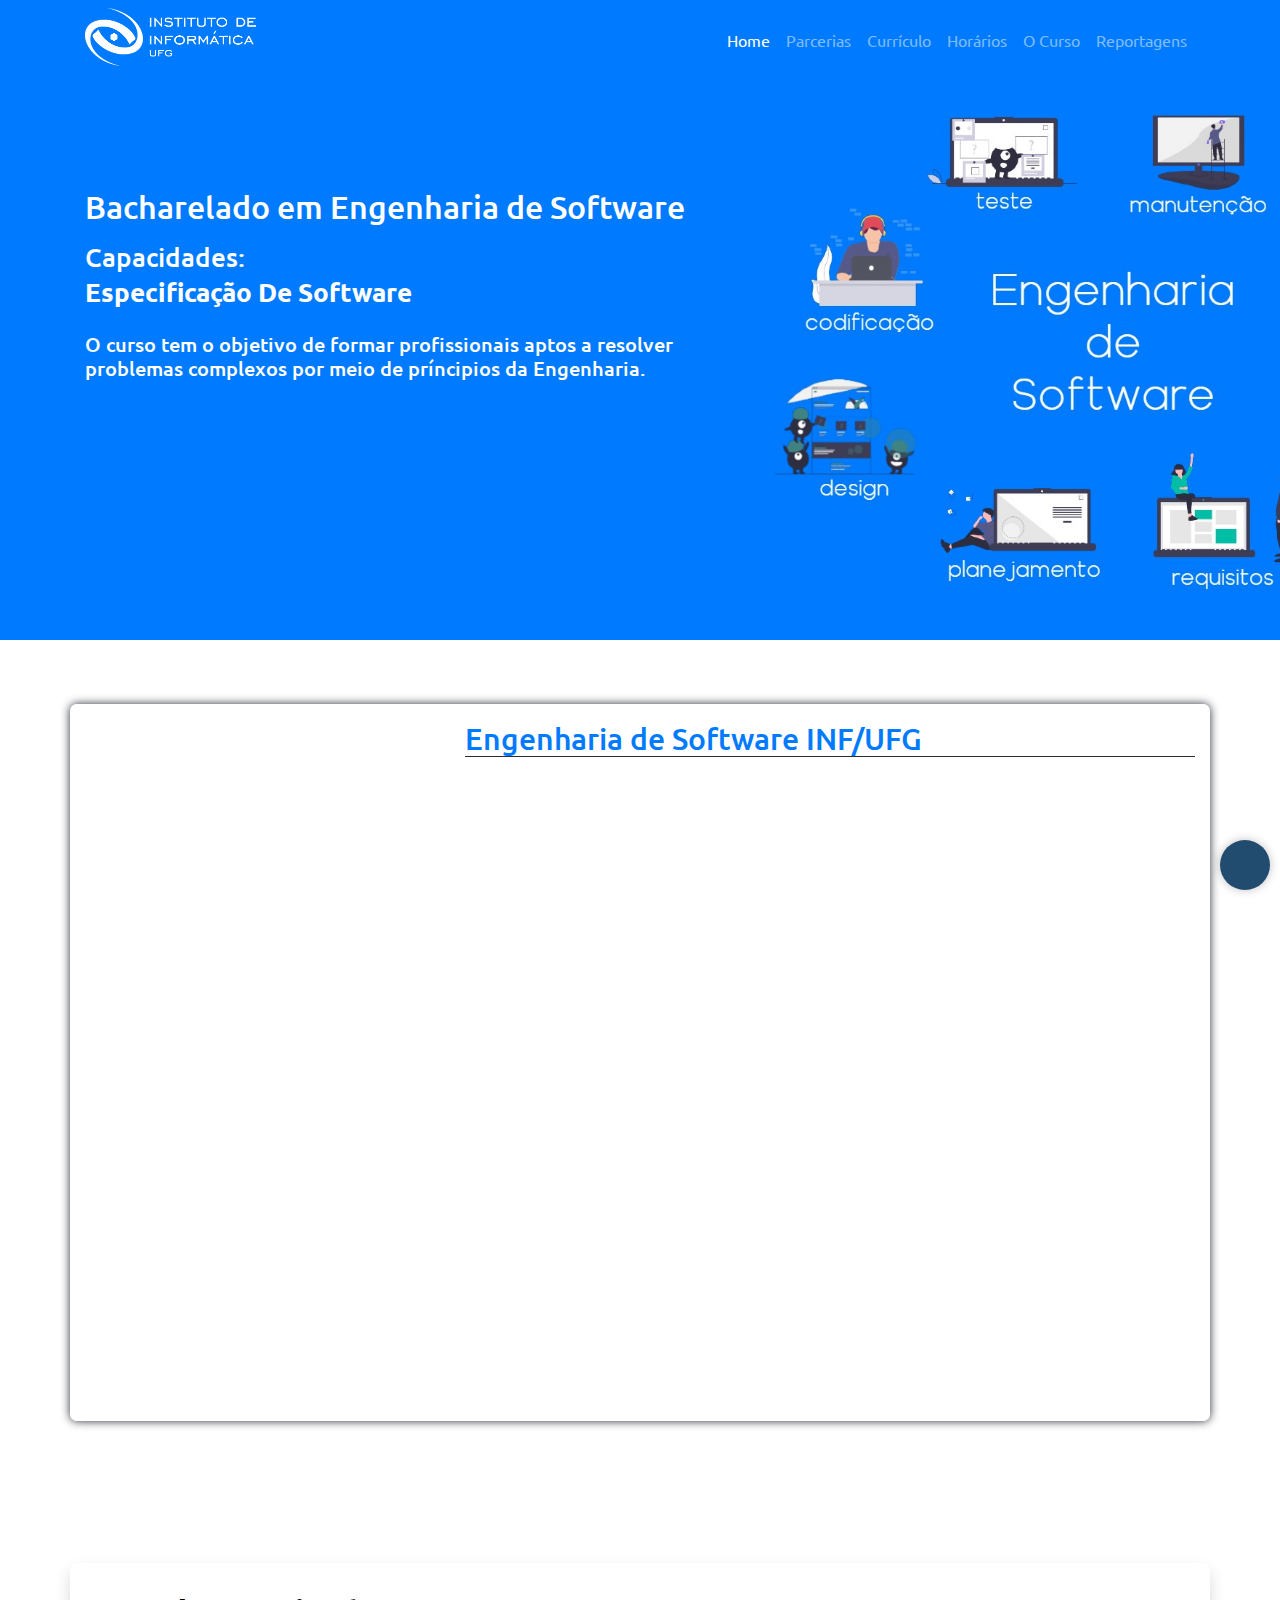
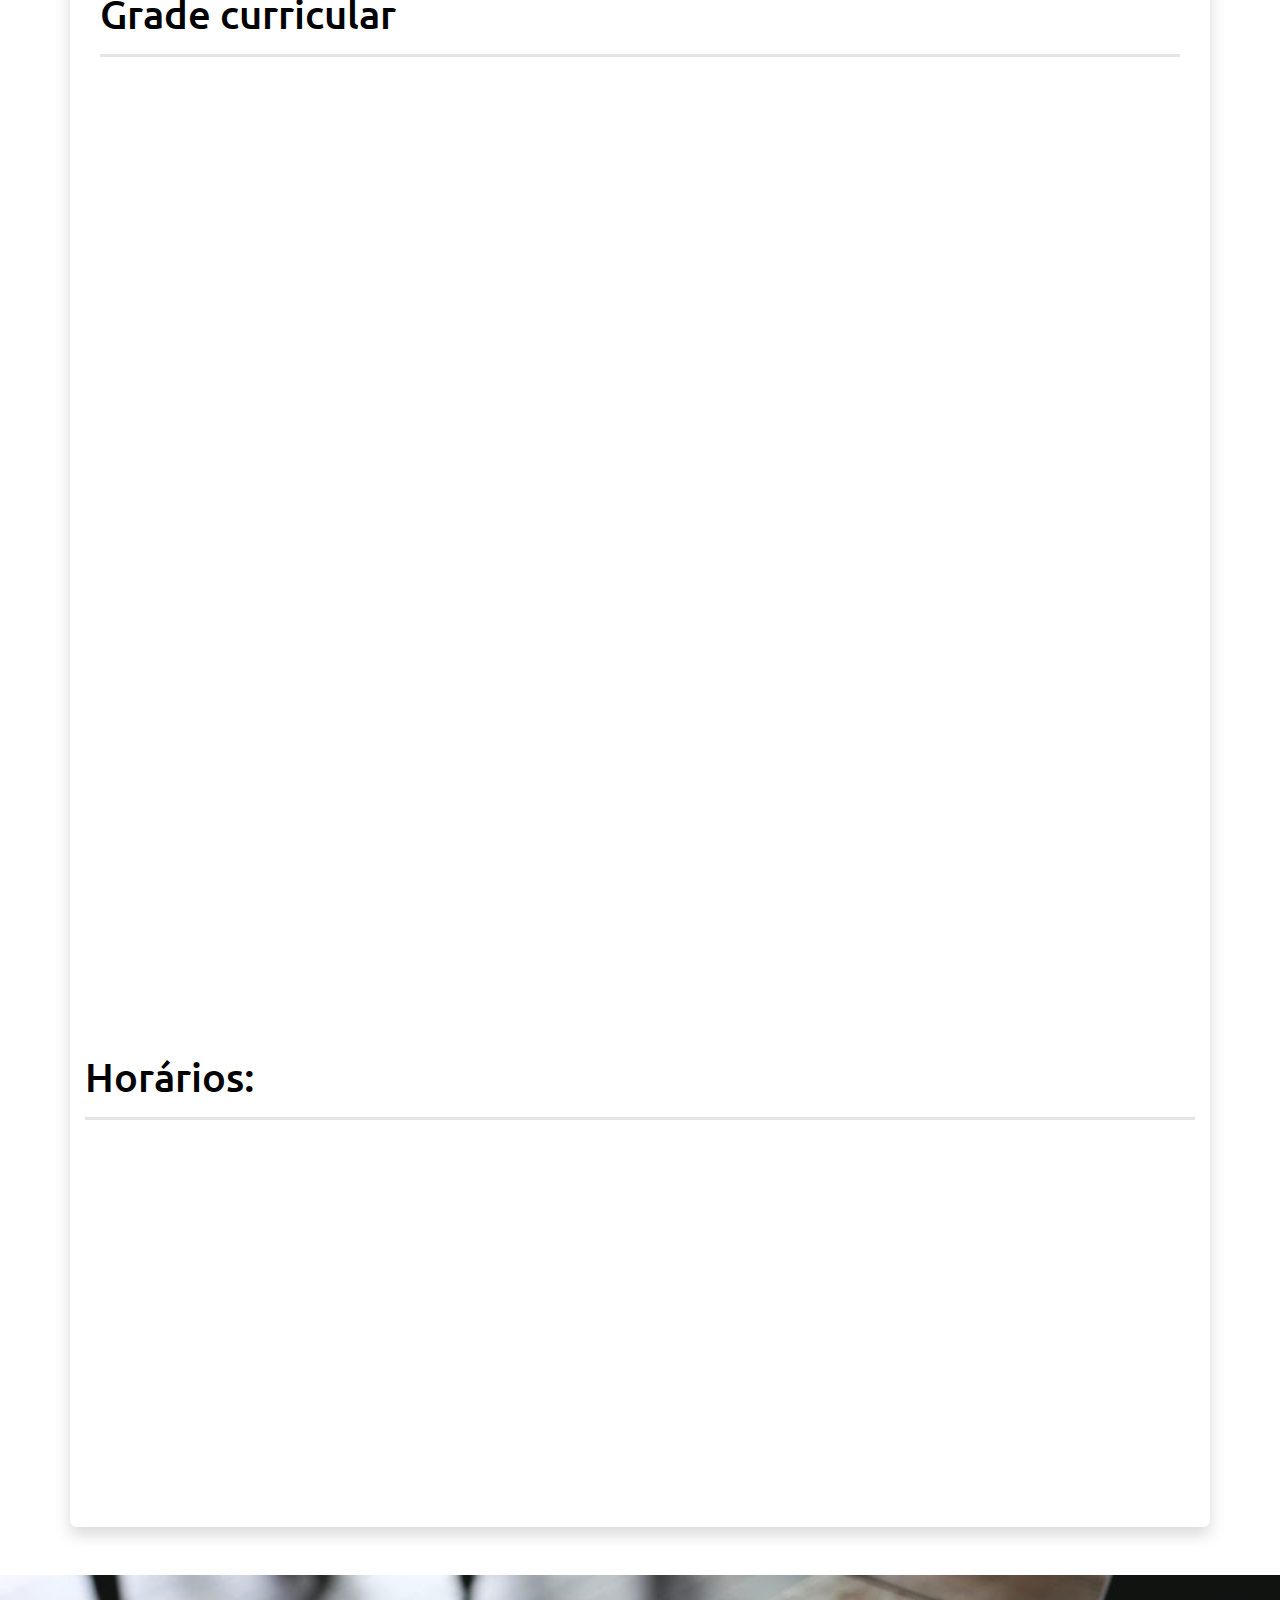
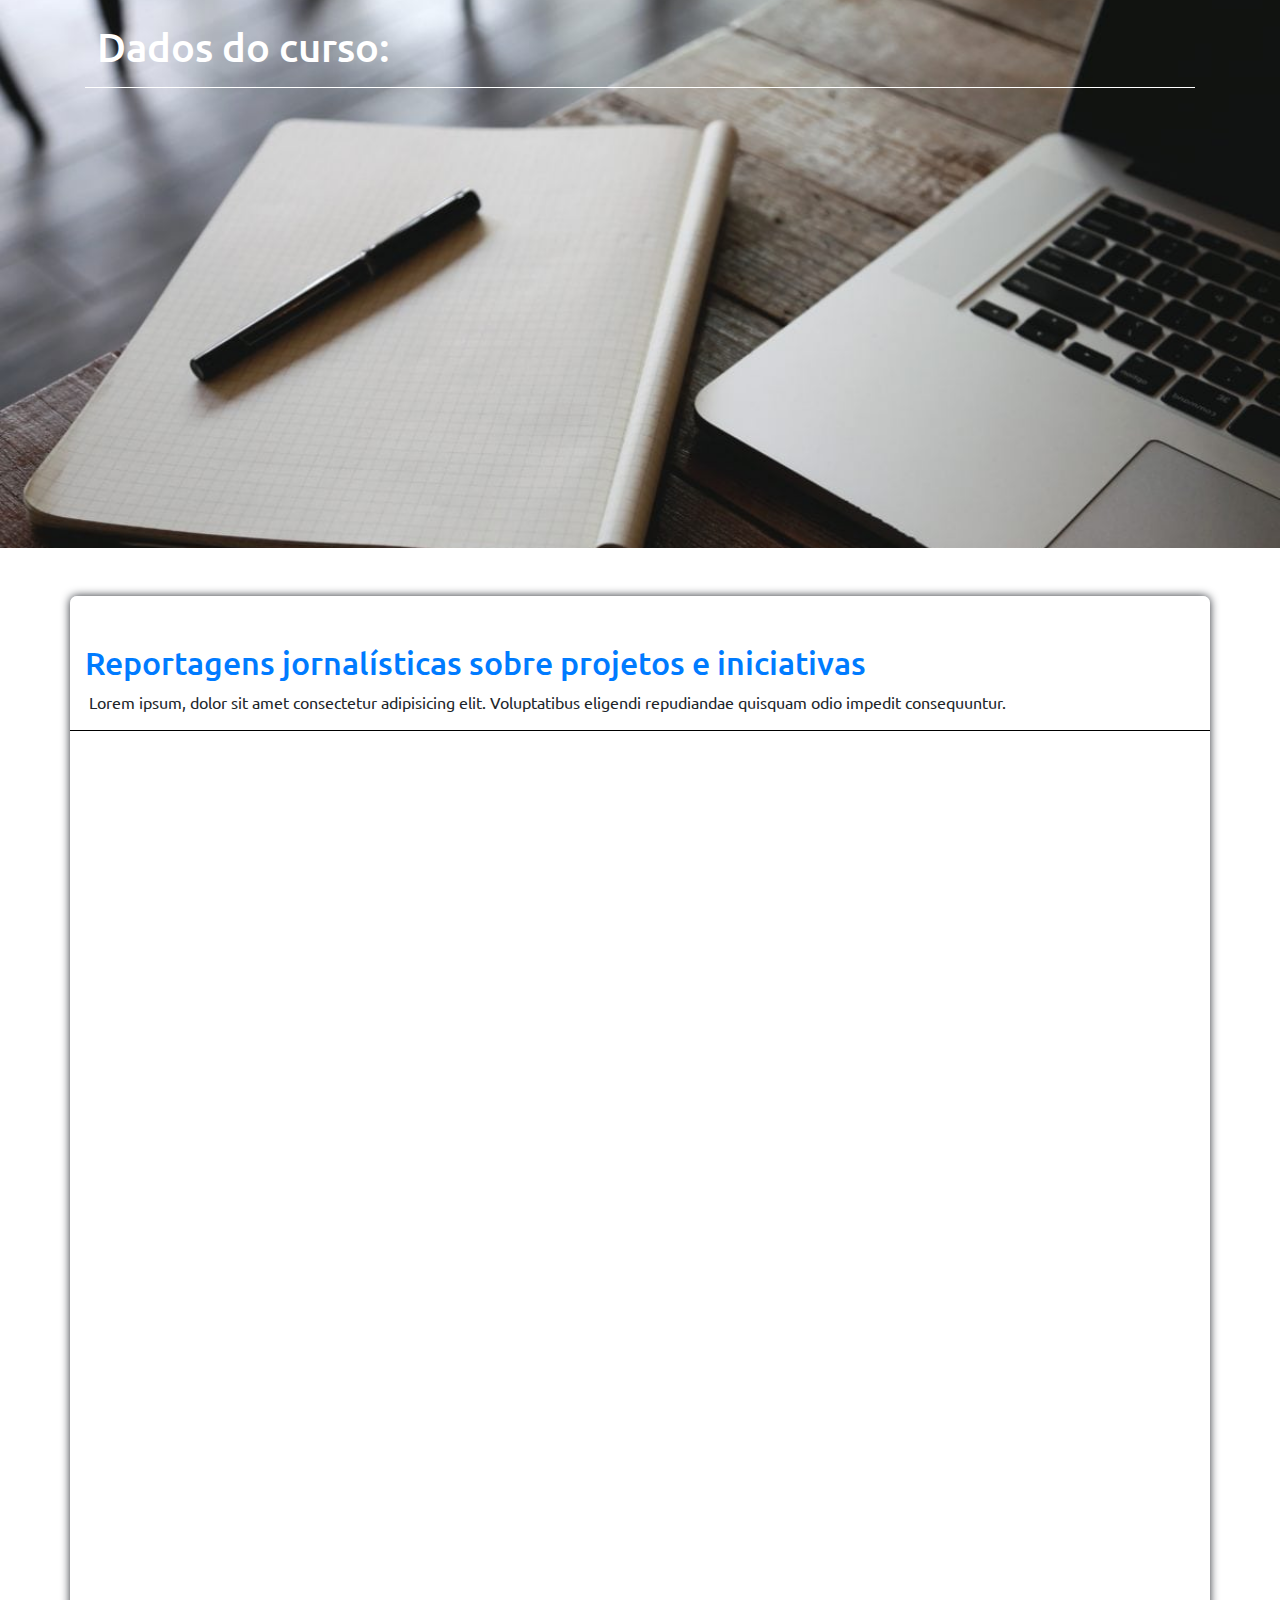
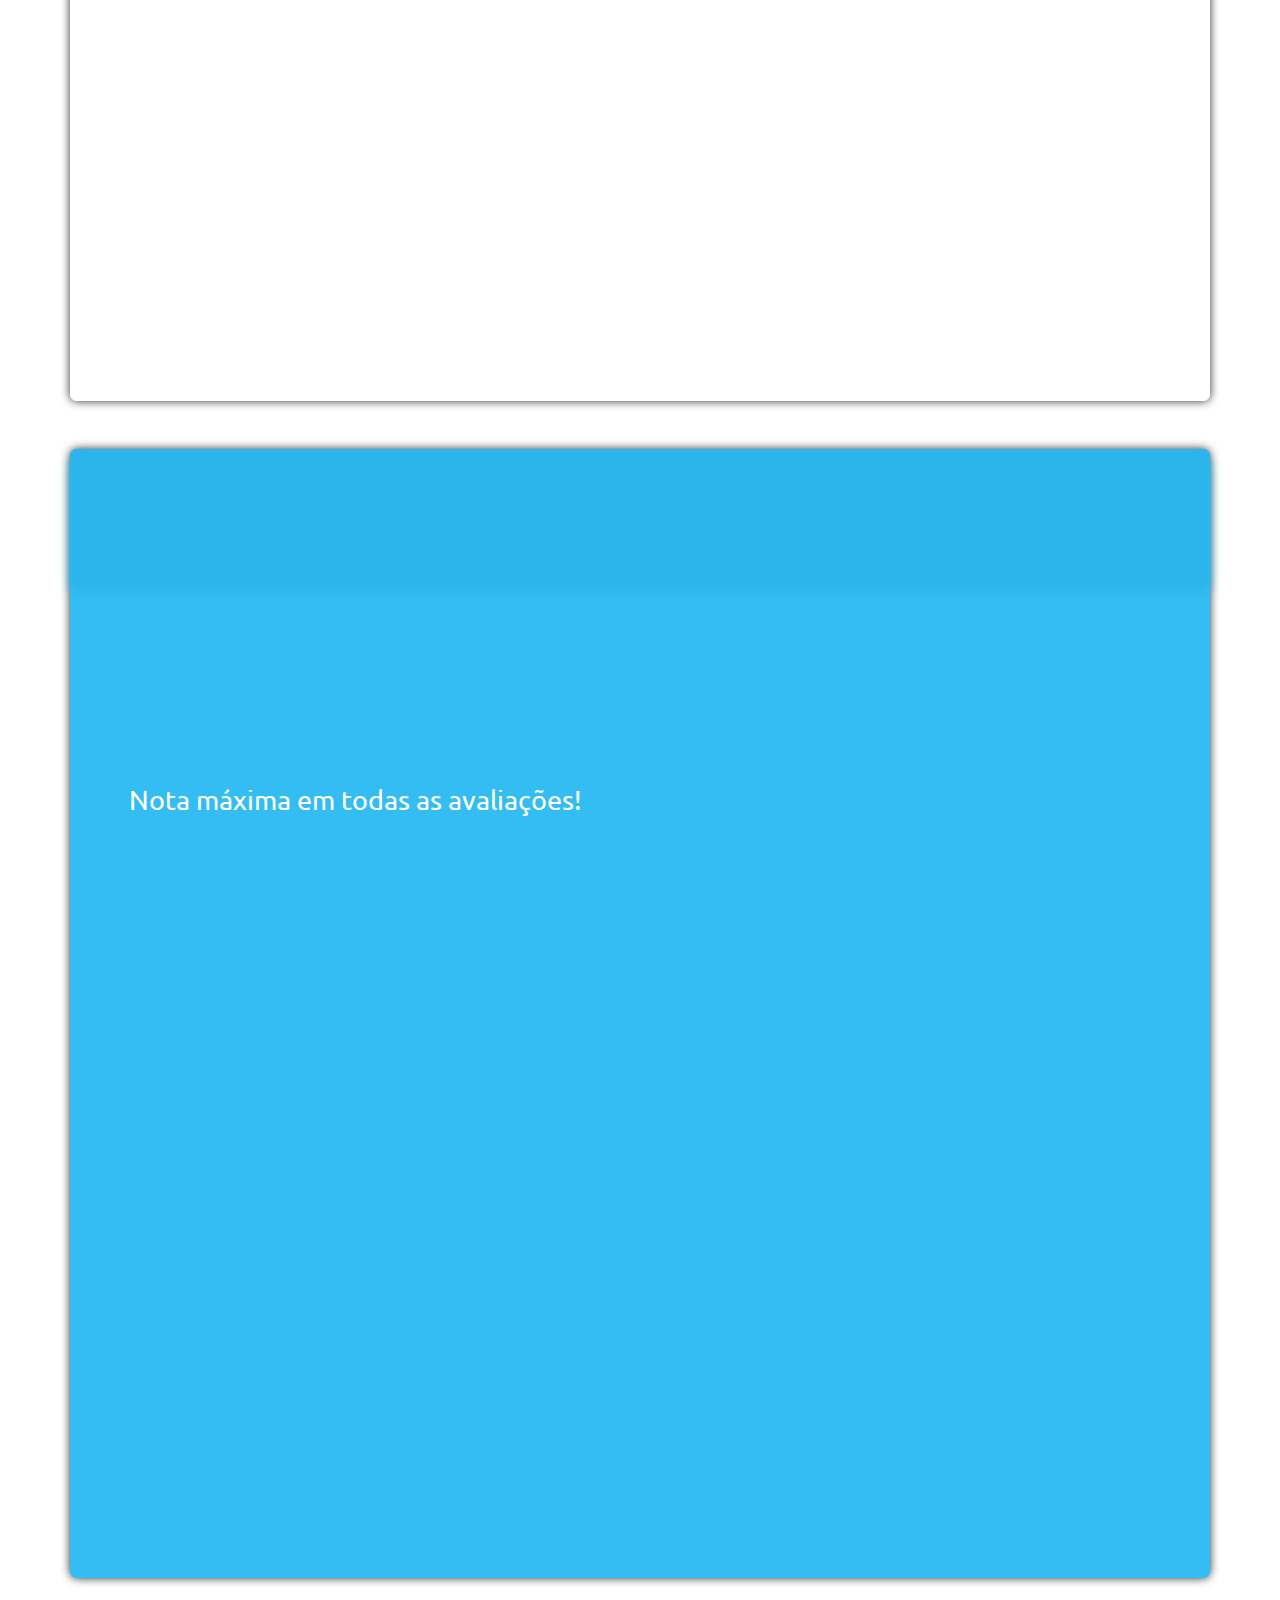
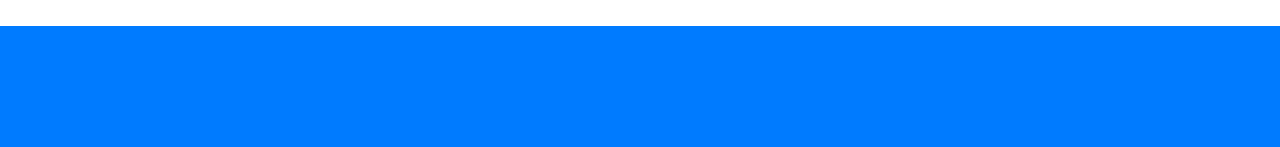
==== commit 48715cc0: "commit capa" ====
--- a/Pages/index.html
+++ b/Pages/index.html
@@ -1,6 +1,7 @@
 <!DOCTYPE html>
 <html lang="pt-br">
-  <head>
+
+<head>
     <meta charset="UTF-8" />
     <meta name="viewport" content="width=device-width, initial-scale=1.0" />
     <link rel="stylesheet" href="../_cdn/css/bootstrap_custom.css" />
@@ -12,648 +13,493 @@
     <!-- Resource style Igor -->
     <!-- Fim folha de estilo Animação Letras-->
 
-    <script
-      src="https://kit.fontawesome.com/5a9d3c850d.js"
-      crossorigin="anonymous"
-    ></script>
+    <script src="https://kit.fontawesome.com/5a9d3c850d.js" crossorigin="anonymous"></script>
 
     <title>Engenharia de Software | Instituto de Informática - UFG</title>
-  </head>
-
-  <body>
+</head>
+
+<body>
     <button id="btnScrollTop">
-      <i class="fas fa-chevron-up"></i>
+        <i class="fas fa-chevron-up"></i>
     </button>
 
     <section id="navbar">
-      <nav class="navbar navbar-expand-lg fixed-top navbar-dark bg-primary">
+        <nav class="navbar navbar-expand-lg fixed-top navbar-dark bg-primary">
+            <div class="container">
+                <a class="logo-inf" href="#">Engenharia de Software</a>
+                <button class="btn navbar-toggler btn-dark" type="button" data-toggle="collapse" data-target="#navbarSupportedContent" aria-controls="navbarSupportedContent" aria-expanded="false" aria-label="Toggle navigation">
+                    <span class="navbar-toggler-icon"></span>
+                </button>
+                <div class="collapse navbar-collapse" id="navbarSupportedContent">
+                    <ul class="navbar-nav ml-auto">
+                        <li class="nav-item active">
+                            <a class="nav-link" href="#">Home<span class="sr-only">(current)</span></a>
+                        </li>
+                        <li class="nav-item">
+                            <a class="nav-link" href="#">Parcerias<span class="sr-only">(current)</span></a>
+                        </li>
+                        <li class="nav-item">
+                            <a class="nav-link" id="cur" href="#curriculo">Currículo<span class="sr-only">(current)</span></a>
+                        </li>
+                        <li class="nav-item">
+                            <a class="nav-link" id="hor" href="#horarios">Horários<span class="sr-only">(current)</span></a>
+                        </li>
+                        <li class="nav-item">
+                            <a class="nav-link" id="curs" href="#curso">O Curso<span class="sr-only">(current)</span></a>
+                        </li>
+                        <li class="nav-item">
+                            <a class="nav-link" id="newyt" href="#news">Reportagens<span class="sr-only">(current)</span></a>
+                        </li>
+                    </ul>
+                </div>
+            </div>
+        </nav>
+    </section>
+
+    <div class="capa">
         <div class="container">
-          <a class="logo-inf" href="#">Engenharia de Software</a>
-          <button
-            class="btn navbar-toggler btn-dark"
-            type="button"
-            data-toggle="collapse"
-            data-target="#navbarSupportedContent"
-            aria-controls="navbarSupportedContent"
-            aria-expanded="false"
-            aria-label="Toggle navigation"
-          >
-            <span class="navbar-toggler-icon"></span>
-          </button>
-          <div class="collapse navbar-collapse" id="navbarSupportedContent">
-            <ul class="navbar-nav ml-auto">
-              <li class="nav-item active">
-                <a class="nav-link" href="#"
-                  >Home<span class="sr-only">(current)</span></a
-                >
-              </li>
-              <li class="nav-item">
-                <a class="nav-link" href="#"
-                  >Parcerias<span class="sr-only">(current)</span></a
-                >
-              </li>
-              <li class="nav-item">
-                <a class="nav-link" id="cur" href="#curriculo"
-                  >Currículo<span class="sr-only">(current)</span></a
-                >
-              </li>
-              <li class="nav-item">
-                <a class="nav-link" id="hor" href="#horarios"
-                  >Horários<span class="sr-only">(current)</span></a
-                >
-              </li>
-              <li class="nav-item">
-                <a class="nav-link" id="curs" href="#curso"
-                  >O Curso<span class="sr-only">(current)</span></a
-                >
-              </li>
-              <li class="nav-item">
-                <a class="nav-link" id="newyt" href="#news"
-                  >Reportagens<span class="sr-only">(current)</span></a
-                >
-              </li>
-            </ul>
-          </div>
+            <div class="row">
+                <div class="col-md-7">
+                    <h1 class="cd-headline slide">
+                        <span class="titulo-animacao">Bacharelado em Engenharia de Software</span><br />
+                        <span class="subtitulo-animacao">Capacidades: </span><br />
+                        <span class="cd-words-wrapper subtitulo-animacao">
+                            <b class="is-visible">Especificação de software</b>
+                            <b>desenvolvimento de software</b>
+                            <b>manutenção de software</b>
+                            <b>criação de software</b>
+                        </span>
+                    </h1>
+                </div>
+            </div>
+            <div class="row">
+                <div class="col-md-7">
+                    <h5>O curso tem o objetivo de formar profissionais aptos a resolver problemas complexos por meio de príncipios da Engenharia.</h5>
+                </div>
+            </div>
         </div>
-      </nav>
-    </section>
-
-    <div class="masthead">
-      <div class="container">
-        <div class="row">
-          <div class="col-12">
-            <h1 class="cd-headline slide">
-              <span class="titulo-animacao"
-                >Bacharelado em Engenharia de Software</span
-              ><br />
-              <span class="subtitulo-animacao">Capacidades: </span><br />
-              <span class="cd-words-wrapper subtitulo-animacao">
-                <b class="is-visible">Especificação de software</b>
-                <b>desenvolvimento de software</b>
-                <b>manutenção de software</b>
-                <b>criaçãos de software</b>
-              </span>
-            </h1>
-          </div>
-          <div id="capa-sobre col-12">
-            <p class="para_animation mt-0 text-white">
-              O curso tem o objetivo de formar profissionais aptos a resolver
-              problemas complexos por meio de príncipios da Engenharia.
-            </p>
-          </div>
-        </div>
-      </div>
     </div>
 
     <main>
-      <!--PARTE FELIPE-->
-      <section id="SobreCurso" class="mb-5">
-        <div class="container sobre_curso my-5">
-          <div class="row mb-5">
-            <div class="img col-sm-12 col-lg-4 ">
-              <div class="text-center slide-in fade-in from-left">
-                <img src="../_cdn/img/logoesvert.png" alt="" />
-              </div>
-            </div>
-
-            <div class="col-sm-12 col-md-8 mt-3">
-              <div class="sobre_curso_header ">
-                <h1 class="ES_header text-primary">
-                  Engenharia de Software INF/UFG
-                </h1>
-              </div>
-
-              <div class="sobre_curso_content my-3">
-                <p class="mt-2 slide-in fade-in from-right">
-                  Em resposta ao contexto local, formado pela indústria de
-                  software goiana e lições aprendidas ao longo de décadas de
-                  ensino, o Instituto de Informática da Universidade Federal de
-                  Goiás cria o Curso de Engenharia de Software, talvez o
-                  primeiro do país.
-                </p>
-                <p class="mt-2 slide-in fade-in from-right">
-                  Software é um dos mais fascinantes artefatos produzidos pelo
-                  homem. Há extensos horizontes acerca do que se pode fazer com
-                  software. É o instrumento que dirige e dá vida aos
-                  computadores. Está em todos os lugares como na lista de
-                  contatos de um celular, no tratamento de imagens de uma câmera
-                  digital, no controle de estoque de uma empresa, na edição de
-                  textos, no funcionamento e uso da internet.
-                </p>
-                <p class="mt-2  slide-in fade-in from-right">
-                  O Curso de Engenharia de Software forma o profissional de
-                  software, o engenheiro de Software, apto a participar de e
-                  conduzir empreendimentos de softwares que sejam competitivos
-                  no mercado global. O estudante recebe formação que lhe
-                  assegura sólida carreira na valiosa indústria de software e o
-                  inicia no processo de formação de sua própria reputação como
-                  profissional.
-                </p>
-                <p class="mt-2  slide-in fade-in from-right">
-                  Em todo o mundo há notório e extenso mercado para este
-                  profissional, seja empregado por empresas, ou ocupando-se em
-                  atividade empreendedora na construção de um produto inovador.
-                </p>
-                <p class="mt-2  slide-in fade-in from-right">
-                  O egresso do curso é capaz de produzir modelos abstratos
-                  correspondentes a software e realizá-los por meio de código
-                  funcionando. Dito de outra forma: é capaz de especificar
-                  software; projetar (design) software (inclui arquitetura de
-                  software); construir (programar) software com qualidade;
-                  realizar atividades de manutenção de software, além de
-                  trabalhar em equipe, comunicar e escrever bem. Com este
-                  perfil, o profissional poderá atuar como responsável por
-                  empreendimentos de software e participar ativamente destes,
-                  qualquer que seja o software, qualquer que seja o domínio.
-                </p>
-                <p class="mt-2 slide-in fade-in from-right">
-                  Este curso forma o profissional que usa computadores, por meio
-                  da construção de software, para satisfazer necessidades de
-                  empresas e pessoas. Se o software exigido for grande e
-                  complexo, então este é um problema para o egresso deste curso.
-                </p>
-              </div>
-            </div>
-          </div>
-        </div>
-      </section>
-
-      <!--PARTE IGOR-->
-      <section class="bg-curriculo">
-        <div class="container shadow">
-          <section class="curriculo" id="curriculo">
-            <div class="container curriculo-container">
-              <div class="cabecalho-curriculo-horario ">
-                <h1>Grade curricular</h1>
-                <hr />
-              </div>
-              <div
-                class="img-curriculo d-flex justify-content-center slide-in fade-in from-right"
-              >
-                <img class="img-fluid" src="../_cdn/img/gradecurricular.svg" />
-              </div>
-              <div
-                class="img-curriculo d-flex justify-content-center slide-in fade-in from-left"
-              >
-                <img
-                  class="img-fluid"
-                  src="../_cdn/img/gradecurricular_limpa.svg"
-                />
-              </div>
-            </div>
-          </section>
-
-          <section class="horario" id="horarios">
-            <div class="cabecalho-curriculo-horario ">
-              <h1>Horários:</h1>
-              <hr />
-            </div>
-            <div class="tabela-horarios slide-in fade-in">
-              <table class="table table-striped table-hover table-bordered">
-                <thead class="thead-dark">
-                  <tr>
-                    <th scope="col">horário</th>
-                    <th scope="col">Segunda</th>
-                    <th scope="col">Terça</th>
-                    <th scope="col">Quarta</th>
-                    <th scope="col">Quinta</th>
-                    <th scope="col">Sexta</th>
-                  </tr>
-                </thead>
-                <tbody>
-                  <tr>
-                    <th scope="row">18h50</th>
-                    <td>Calculo 1A</td>
-                    <td>Introdução a Programação</td>
-                    <td>Calculo 1A</td>
-                    <td>Introdução a Programação</td>
-                    <td>Calculo 1A</td>
-                  </tr>
-                  <tr>
-                    <th scope="row">19h40</th>
-                    <td>Calculo 1A</td>
-                    <td>Introdução a Programação</td>
-                    <td>Calculo 1A</td>
-                    <td>Introdução a Programação</td>
-                    <td>Calculo 1A</td>
-                  </tr>
-                  <tr>
-                    <th scope="row">20h30</th>
-                    <td>Fundamentos da matemática para computação</td>
-                    <td>Introdução a Programação</td>
-                    <td>Fundamentos da matemática para computação</td>
-                    <td>Introdução a Programação</td>
-                    <td>Computação e sociedade</td>
-                  </tr>
-                  <tr>
-                    <th scope="row">21h10</th>
-                    <td>Fundamentos da matemática para computação</td>
-                    <td>Introdução a Programação</td>
-                    <td>Fundamentos da matemática para computação</td>
-                    <td>Introdução a Programação</td>
-                    <td>Computação e sociedade</td>
-                  </tr>
-                </tbody>
-              </table>
-            </div>
-          </section>
-        </div>
-      </section>
-
-      <section class="o_curso" id="curso">
-        <div class="container">
-          <div class="cabecalho-o-curso">
-            <h1><i class="fas fa-trophy"></i>Dados do curso:</h1>
-            <hr />
-          </div>
-          <div class="row">
-            <div class="col-md-5 card-pers slide-in fade-in from-right">
-              <div class="row">
-                <div class="col-md-4 ">
-                  <img
-                    class="img-card"
-                    src="../_cdn/img/undraw_personal_goals_edgd.svg"
-                  />
-                </div>
-                <div class="col-md-8">
-                  <h1>Habilitação: Bacharelado</h1>
-                  <p>
-                    Duração prevista: 9 semestres<br />
-                    Período: Noturno<br />
-                    Coordenador: Prof. Dr. Renata<br />
-                    Vice-Coordenador: Prof. Dr. Leonardo<br />
-                    Contato: coord-ia@inf.ufg.br
-                  </p>
-                </div>
-              </div>
-            </div>
-          </div>
-          <div class="row">
-            <div class="col-md-5 card-pers slide-in fade-in from-right">
-              <div class="row">
-                <div class="col-md-4">
-                  <img
-                    class="img-card"
-                    src="../_cdn/img/undraw_my_location_f9pr%20(1).svg"
-                  />
-                </div>
-                <div class="col-md-8">
-                  <h1>Localização: Prédio do Instituto de Informática (UFG)</h1>
-                  <p>Campus Samambaia, Goiânia-GO</p>
-                </div>
-              </div>
-            </div>
-          </div>
-        </div>
-      </section>
-
-      <section class=" youtube" id="news">
-        <div class="container news">
-          <div class="row">
-            <div class="col-12 my-5 divisoria_trab" id="trabalhos">
-              <header>
-                <h2 class="text-primary">
-                  Reportagens jornalísticas sobre projetos e iniciativas
-                </h2>
-                <p class="px-1 text-wb">
-                  Lorem ipsum, dolor sit amet consectetur adipisicing elit.
-                  Voluptatibus eligendi repudiandae quisquam odio impedit
-                  consequuntur.
-                </p>
-              </header>
-            </div>
-
-            <div
-              class="video d-flex justify-content-center col-sm-12 col-md-6 col-lg-4 mb-5 slide-in fade-in from-left"
-            >
-              <iframe
-                src="https://www.youtube.com/embed/L0A-ZPYhj3c"
-                frameborder="0"
-                allow="accelerometer; autoplay; encrypted-media; gyroscope; picture-in-picture"
-                allowfullscreen
-              ></iframe>
-            </div>
-
-            <div
-              class="video d-flex justify-content-center col-sm-12 col-md-6 col-lg-4 mb-5 slide-in fade-in "
-            >
-              <iframe
-                src="https://www.youtube.com/embed/L0A-ZPYhj3c"
-                frameborder="0"
-                allow="accelerometer; autoplay; encrypted-media; gyroscope; picture-in-picture"
-                allowfullscreen
-              ></iframe>
-            </div>
-
-            <div
-              class="video d-flex justify-content-center col-sm-12 col-md-6 col-lg-4 mb-5 slide-in fade-in from-right"
-            >
-              <iframe
-                src="https://www.youtube.com/embed/L0A-ZPYhj3c"
-                frameborder="0"
-                allow="accelerometer; autoplay; encrypted-media; gyroscope; picture-in-picture"
-                allowfullscreen
-              ></iframe>
-            </div>
-
-            <div
-              class="video d-flex justify-content-center col-sm-12 col-md-6 col-lg-4 mb-5 slide-in fade-in from-left"
-            >
-              <iframe
-                src="https://www.youtube.com/embed/L0A-ZPYhj3c"
-                frameborder="0"
-                allow="accelerometer; autoplay; encrypted-media; gyroscope; picture-in-picture"
-                allowfullscreen
-              ></iframe>
-            </div>
-
-            <div
-              class="video d-flex justify-content-center col-sm-12 col-md-6 col-lg-4 mb-5 slide-in fade-in "
-            >
-              <iframe
-                src="https://www.youtube.com/embed/L0A-ZPYhj3c"
-                frameborder="0"
-                allow="accelerometer; autoplay; encrypted-media; gyroscope; picture-in-picture"
-                allowfullscreen
-              ></iframe>
-            </div>
-
-            <div
-              class="video d-flex justify-content-center col-sm-12 col-md-6 col-lg-4 mb-5 slide-in fade-in from-right"
-            >
-              <iframe
-                src="https://www.youtube.com/embed/L0A-ZPYhj3c"
-                frameborder="0"
-                allow="accelerometer; autoplay; encrypted-media; gyroscope; picture-in-picture"
-                allowfullscreen
-              ></iframe>
-            </div>
-
-            <div
-              class="d-flex justify-content-center  cartao col-sm-12 col-md-6 col-lg-4 mb-5 slide-in fade-in from-left"
-            >
-              <div class="card" style="width: 18rem;">
-                <img
-                  src="https://s.glbimg.com/jo/g1/static/live/imagens/img_facebook.png"
-                  class="card-img-top"
-                  alt="..."
-                />
-                <div class="card-body">
-                  <h5 class="card-title">Reportagem da Revista Exame.</h5>
-                  <p class="card-text">
-                    A primeira turma terá 40 vagas e os alunos ingressarão pelo
-                    SISU. O curso formará os futuros líderes da área
-                    acompanhando um movimento global como o MIT...
-                  </p>
-                  <a href="#" class="btn btn-primary">Go somewhere</a>
-                </div>
-              </div>
-            </div>
-
-            <div
-              class="d-flex justify-content-center  cartao col-sm-12 col-md-6 col-lg-4 mb-5 slide-in fade-in"
-            >
-              <div class="card" style="width: 18rem;">
-                <img
-                  src="https://s.glbimg.com/jo/g1/static/live/imagens/img_facebook.png"
-                  class="card-img-top"
-                  alt="..."
-                />
-                <div class="card-body">
-                  <h5 class="card-title">Reportagem da Revista Exame.</h5>
-                  <p class="card-text">
-                    A primeira turma terá 40 vagas e os alunos ingressarão pelo
-                    SISU. O curso formará os futuros líderes da área
-                    acompanhando um movimento global como o MIT...
-                  </p>
-                  <a href="#" class="btn btn-primary">Go somewhere</a>
-                </div>
-              </div>
-            </div>
-
-            <div
-              class="d-flex justify-content-center  cartao col-sm-12 col-md-6 col-lg-4 mb-5 slide-in fade-in from-right"
-            >
-              <div class="card" style="width: 18rem;">
-                <img
-                  src="https://s.glbimg.com/jo/g1/static/live/imagens/img_facebook.png"
-                  class="card-img-top"
-                  alt="..."
-                />
-                <div class="card-body">
-                  <h5 class="card-title">Reportagem da Revista Exame.</h5>
-                  <p class="card-text">
-                    A primeira turma terá 40 vagas e os alunos ingressarão pelo
-                    SISU. O curso formará os futuros líderes da área
-                    acompanhando um movimento global como o MIT...
-                  </p>
-                  <a href="#" class="btn btn-primary">Go somewhere</a>
-                </div>
-              </div>
-            </div>
-
-            <div
-              class="d-flex justify-content-center  cartao col-sm-12 col-md-6 col-lg-4 mb-5 slide-in fade-in from-left"
-            >
-              <div class="card" style="width: 18rem;">
-                <img
-                  src="https://s.glbimg.com/jo/g1/static/live/imagens/img_facebook.png"
-                  class="card-img-top"
-                  alt="..."
-                />
-                <div class="card-body">
-                  <h5 class="card-title">Reportagem da Revista Exame.</h5>
-                  <p class="card-text">
-                    A primeira turma terá 40 vagas e os alunos ingressarão pelo
-                    SISU. O curso formará os futuros líderes da área
-                    acompanhando um movimento global como o MIT...
-                  </p>
-                  <a href="#" class="btn btn-primary">Go somewhere</a>
-                </div>
-              </div>
-            </div>
-
-            <div
-              class="d-flex justify-content-center  cartao col-sm-12 col-md-6 col-lg-4 mb-5 slide-in fade-in"
-            >
-              <div class="card" style="width: 18rem;">
-                <img
-                  src="https://s.glbimg.com/jo/g1/static/live/imagens/img_facebook.png"
-                  class="card-img-top"
-                  alt="..."
-                />
-                <div class="card-body">
-                  <h5 class="card-title">Reportagem da Revista Exame.</h5>
-                  <p class="card-text">
-                    A primeira turma terá 40 vagas e os alunos ingressarão pelo
-                    SISU. O curso formará os futuros líderes da área
-                    acompanhando um movimento global como o MIT...
-                  </p>
-                  <a href="#" class="btn btn-primary">Go somewhere</a>
-                </div>
-              </div>
-            </div>
-
-            <div
-              class="d-flex justify-content-center  cartao col-sm-12 col-md-6 col-lg-4 mb-5 slide-in fade-in from-right"
-            >
-              <div class="card" style="width: 18rem;">
-                <img
-                  src="https://s.glbimg.com/jo/g1/static/live/imagens/img_facebook.png"
-                  class="card-img-top"
-                  alt="..."
-                />
-                <div class="card-body">
-                  <h5 class="card-title">Reportagem da Revista Exame.</h5>
-                  <p class="card-text">
-                    A primeira turma terá 40 vagas e os alunos ingressarão pelo
-                    SISU. O curso formará os futuros líderes da área
-                    acompanhando um movimento global como o MIT...
-                  </p>
-                  <a href="#" class="btn btn-primary">Go somewhere</a>
-                </div>
-              </div>
-            </div>
-          </div>
-        </div>
-      </section>
-
-      <section class="conquistas mb-5">
-        <div class="container">
-          <div class="row img_conquistas_header pb-5">
-            <div
-              class="img_header_conq mb-3 py-3 col-12 d-flex justify-content-around align-items-center"
-            >
-              <img
-                class="img-fluid slide-in fade-in from-left"
-                src="../_cdn/img/Marca_UFG_cor_horizontal-04.png"
-                alt="Logo UFG"
-              />
-              <img
-                class="img-fluid slide-in fade-in"
-                src="../_cdn/img/logo-inf.png"
-                alt="Logo INF"
-              />
-              <img
-                class="img-fluid slide-in fade-in from-right"
-                src="../_cdn/img/logoesvert.png"
-                alt="Logo Engenharia de Software"
-              />
-            </div>
-
-            <div class="col-12 mt-3 conquista_header mt-3">
-              <header class="text-center text-white slide-in fade-in">
-                <h1>Temos que comemorar!!</h1>
-                <p>
-                  Você ajuda a construir a história do curso de
-                  <strong>Engenahria de Software</strong>
-                </p>
-              </header>
-            </div>
-
-            <div class="avaliacoes col-md-6 mt-5 col-lg-6 col-sm-12">
-              <header>
-                <h3>Nota máxima em todas as avaliações!</h3>
-              </header>
-
-              <div class="img_mec d-flex flex-column">
-                <img
-                  class="my-1 slide-in fade-in from-left"
-                  src="../_cdn/img/5estrelas2015.jpg"
-                  alt=""
-                />
-                <img
-                  class="my-1 slide-in fade-in from-left"
-                  src="../_cdn/img/5estrelas2016ES.png"
-                  alt=""
-                />
-                <img
-                  class="my-1 slide-in fade-in from-left"
-                  src="../_cdn/img/ES-gui-estudante-melhores.png"
-                  alt=""
-                />
-              </div>
-            </div>
-
-            <div class="ranking mt-5 col-md-6 col-lg-6 col-sm-12 ">
-              <header class="slide-in fade-in">
-                <h3>Dentre 51 cursos, somos o <strong>primeiro</strong>!</h3>
-              </header>
-
-              <ol>
-                <li class="mt-5 slide-in fade-in from-right">Medicina - 782</li>
-                <li class="mt-3 slide-in fade-in from-right">Direito - 764</li>
-                <li class="mt-3 slide-in fade-in from-right">
-                  <a
-                    href="http://inteligenciaartificial.inf.ufg.br/"
-                    target="_blank"
-                    >Inteligência Artificial</a
-                  >
-                </li>
-                <li class="mt-3 slide-in fade-in from-right">
-                  Engenharia Quimica - 750
-                </li>
-                <li class="mt-3 slide-in fade-in from-right">
-                  <a href="index.html" target="_blank"
-                    >Engenharia de Software - 744
-                    <strong>(maior do país)</strong></a
-                  >
-                </li>
-              </ol>
-
-              <p class="slide-in fade-in from-right">
-                <a
-                  href="https://beduka.com/blog/dicas/cursos/nota-de-corte-engenharia-de-software/"
-                  target="_blank"
-                  >Maior nota de corte para Engenharia de Software - Sisu
-                  2020</a
-                >
-              </p>
-            </div>
-          </div>
-        </div>
-      </section>
+        <!--PARTE FELIPE-->
+        <section id="SobreCurso" class="mb-5">
+            <div class="container sobre_curso my-5">
+                <div class="row mb-5">
+                    <div class="img col-sm-12 col-lg-4 ">
+                        <div class="text-center slide-in fade-in from-left">
+                            <img src="../_cdn/img/logoesvert.png" alt="" />
+                        </div>
+                    </div>
+
+                    <div class="col-sm-12 col-md-8 mt-3">
+                        <div class="sobre_curso_header ">
+                            <h1 class="ES_header text-primary">
+                                Engenharia de Software INF/UFG
+                            </h1>
+                        </div>
+
+                        <div class="sobre_curso_content my-3">
+                            <p class="mt-2 slide-in fade-in from-right">
+                                Em resposta ao contexto local, formado pela indústria de
+                                software goiana e lições aprendidas ao longo de décadas de
+                                ensino, o Instituto de Informática da Universidade Federal de
+                                Goiás cria o Curso de Engenharia de Software, talvez o
+                                primeiro do país.
+                            </p>
+                            <p class="mt-2 slide-in fade-in from-right">
+                                Software é um dos mais fascinantes artefatos produzidos pelo
+                                homem. Há extensos horizontes acerca do que se pode fazer com
+                                software. É o instrumento que dirige e dá vida aos
+                                computadores. Está em todos os lugares como na lista de
+                                contatos de um celular, no tratamento de imagens de uma câmera
+                                digital, no controle de estoque de uma empresa, na edição de
+                                textos, no funcionamento e uso da internet.
+                            </p>
+                            <p class="mt-2  slide-in fade-in from-right">
+                                O Curso de Engenharia de Software forma o profissional de
+                                software, o engenheiro de Software, apto a participar de e
+                                conduzir empreendimentos de softwares que sejam competitivos
+                                no mercado global. O estudante recebe formação que lhe
+                                assegura sólida carreira na valiosa indústria de software e o
+                                inicia no processo de formação de sua própria reputação como
+                                profissional.
+                            </p>
+                            <p class="mt-2  slide-in fade-in from-right">
+                                Em todo o mundo há notório e extenso mercado para este
+                                profissional, seja empregado por empresas, ou ocupando-se em
+                                atividade empreendedora na construção de um produto inovador.
+                            </p>
+                            <p class="mt-2  slide-in fade-in from-right">
+                                O egresso do curso é capaz de produzir modelos abstratos
+                                correspondentes a software e realizá-los por meio de código
+                                funcionando. Dito de outra forma: é capaz de especificar
+                                software; projetar (design) software (inclui arquitetura de
+                                software); construir (programar) software com qualidade;
+                                realizar atividades de manutenção de software, além de
+                                trabalhar em equipe, comunicar e escrever bem. Com este
+                                perfil, o profissional poderá atuar como responsável por
+                                empreendimentos de software e participar ativamente destes,
+                                qualquer que seja o software, qualquer que seja o domínio.
+                            </p>
+                            <p class="mt-2 slide-in fade-in from-right">
+                                Este curso forma o profissional que usa computadores, por meio
+                                da construção de software, para satisfazer necessidades de
+                                empresas e pessoas. Se o software exigido for grande e
+                                complexo, então este é um problema para o egresso deste curso.
+                            </p>
+                        </div>
+                    </div>
+                </div>
+            </div>
+        </section>
+
+        <!--PARTE IGOR-->
+        <section class="bg-curriculo">
+            <div class="container shadow">
+                <section class="curriculo" id="curriculo">
+                    <div class="container curriculo-container">
+                        <div class="cabecalho-curriculo-horario ">
+                            <h1>Grade curricular</h1>
+                            <hr />
+                        </div>
+                        <div class="img-curriculo d-flex justify-content-center slide-in fade-in from-right">
+                            <img class="img-fluid" src="../_cdn/img/gradecurricular.svg" />
+                        </div>
+                        <div class="img-curriculo d-flex justify-content-center slide-in fade-in from-left">
+                            <img class="img-fluid" src="../_cdn/img/gradecurricular_limpa.svg" />
+                        </div>
+                    </div>
+                </section>
+
+                <section class="horario" id="horarios">
+                    <div class="cabecalho-curriculo-horario ">
+                        <h1>Horários:</h1>
+                        <hr />
+                    </div>
+                    <div class="tabela-horarios slide-in fade-in">
+                        <table class="table table-striped table-hover table-bordered">
+                            <thead class="thead-dark">
+                                <tr>
+                                    <th scope="col">horário</th>
+                                    <th scope="col">Segunda</th>
+                                    <th scope="col">Terça</th>
+                                    <th scope="col">Quarta</th>
+                                    <th scope="col">Quinta</th>
+                                    <th scope="col">Sexta</th>
+                                </tr>
+                            </thead>
+                            <tbody>
+                                <tr>
+                                    <th scope="row">18h50</th>
+                                    <td>Calculo 1A</td>
+                                    <td>Introdução a Programação</td>
+                                    <td>Calculo 1A</td>
+                                    <td>Introdução a Programação</td>
+                                    <td>Calculo 1A</td>
+                                </tr>
+                                <tr>
+                                    <th scope="row">19h40</th>
+                                    <td>Calculo 1A</td>
+                                    <td>Introdução a Programação</td>
+                                    <td>Calculo 1A</td>
+                                    <td>Introdução a Programação</td>
+                                    <td>Calculo 1A</td>
+                                </tr>
+                                <tr>
+                                    <th scope="row">20h30</th>
+                                    <td>Fundamentos da matemática para computação</td>
+                                    <td>Introdução a Programação</td>
+                                    <td>Fundamentos da matemática para computação</td>
+                                    <td>Introdução a Programação</td>
+                                    <td>Computação e sociedade</td>
+                                </tr>
+                                <tr>
+                                    <th scope="row">21h10</th>
+                                    <td>Fundamentos da matemática para computação</td>
+                                    <td>Introdução a Programação</td>
+                                    <td>Fundamentos da matemática para computação</td>
+                                    <td>Introdução a Programação</td>
+                                    <td>Computação e sociedade</td>
+                                </tr>
+                            </tbody>
+                        </table>
+                    </div>
+                </section>
+            </div>
+        </section>
+
+        <section class="o_curso" id="curso">
+            <div class="container">
+                <div class="cabecalho-o-curso">
+                    <h1><i class="fas fa-trophy"></i>Dados do curso:</h1>
+                    <hr />
+                </div>
+                <div class="row">
+                    <div class="col-md-5 card-pers slide-in fade-in from-right">
+                        <div class="row">
+                            <div class="col-md-4 ">
+                                <img class="img-card" src="../_cdn/img/undraw_personal_goals_edgd.svg" />
+                            </div>
+                            <div class="col-md-8">
+                                <h1>Habilitação: Bacharelado</h1>
+                                <p>
+                                    Duração prevista: 9 semestres<br />
+                                    Período: Noturno<br />
+                                    Coordenador: Prof. Dr. Renata<br />
+                                    Vice-Coordenador: Prof. Dr. Leonardo<br />
+                                    Contato: coord-ia@inf.ufg.br
+                                </p>
+                            </div>
+                        </div>
+                    </div>
+                </div>
+                <div class="row">
+                    <div class="col-md-5 card-pers slide-in fade-in from-right">
+                        <div class="row">
+                            <div class="col-md-4">
+                                <img class="img-card" src="../_cdn/img/undraw_my_location_f9pr%20(1).svg" />
+                            </div>
+                            <div class="col-md-8">
+                                <h1>Localização: Prédio do Instituto de Informática (UFG)</h1>
+                                <p>Campus Samambaia, Goiânia-GO</p>
+                            </div>
+                        </div>
+                    </div>
+                </div>
+            </div>
+        </section>
+
+        <section class=" youtube" id="news">
+            <div class="container news">
+                <div class="row">
+                    <div class="col-12 my-5 divisoria_trab" id="trabalhos">
+                        <header>
+                            <h2 class="text-primary">
+                                Reportagens jornalísticas sobre projetos e iniciativas
+                            </h2>
+                            <p class="px-1 text-wb">
+                                Lorem ipsum, dolor sit amet consectetur adipisicing elit.
+                                Voluptatibus eligendi repudiandae quisquam odio impedit
+                                consequuntur.
+                            </p>
+                        </header>
+                    </div>
+
+                    <div class="video d-flex justify-content-center col-sm-12 col-md-6 col-lg-4 mb-5 slide-in fade-in from-left">
+                        <iframe src="https://www.youtube.com/embed/L0A-ZPYhj3c" frameborder="0" allow="accelerometer; autoplay; encrypted-media; gyroscope; picture-in-picture" allowfullscreen></iframe>
+                    </div>
+
+                    <div class="video d-flex justify-content-center col-sm-12 col-md-6 col-lg-4 mb-5 slide-in fade-in ">
+                        <iframe src="https://www.youtube.com/embed/L0A-ZPYhj3c" frameborder="0" allow="accelerometer; autoplay; encrypted-media; gyroscope; picture-in-picture" allowfullscreen></iframe>
+                    </div>
+
+                    <div class="video d-flex justify-content-center col-sm-12 col-md-6 col-lg-4 mb-5 slide-in fade-in from-right">
+                        <iframe src="https://www.youtube.com/embed/L0A-ZPYhj3c" frameborder="0" allow="accelerometer; autoplay; encrypted-media; gyroscope; picture-in-picture" allowfullscreen></iframe>
+                    </div>
+
+                    <div class="video d-flex justify-content-center col-sm-12 col-md-6 col-lg-4 mb-5 slide-in fade-in from-left">
+                        <iframe src="https://www.youtube.com/embed/L0A-ZPYhj3c" frameborder="0" allow="accelerometer; autoplay; encrypted-media; gyroscope; picture-in-picture" allowfullscreen></iframe>
+                    </div>
+
+                    <div class="video d-flex justify-content-center col-sm-12 col-md-6 col-lg-4 mb-5 slide-in fade-in ">
+                        <iframe src="https://www.youtube.com/embed/L0A-ZPYhj3c" frameborder="0" allow="accelerometer; autoplay; encrypted-media; gyroscope; picture-in-picture" allowfullscreen></iframe>
+                    </div>
+
+                    <div class="video d-flex justify-content-center col-sm-12 col-md-6 col-lg-4 mb-5 slide-in fade-in from-right">
+                        <iframe src="https://www.youtube.com/embed/L0A-ZPYhj3c" frameborder="0" allow="accelerometer; autoplay; encrypted-media; gyroscope; picture-in-picture" allowfullscreen></iframe>
+                    </div>
+
+                    <div class="d-flex justify-content-center  cartao col-sm-12 col-md-6 col-lg-4 mb-5 slide-in fade-in from-left">
+                        <div class="card" style="width: 18rem;">
+                            <img src="https://s.glbimg.com/jo/g1/static/live/imagens/img_facebook.png" class="card-img-top" alt="..." />
+                            <div class="card-body">
+                                <h5 class="card-title">Reportagem da Revista Exame.</h5>
+                                <p class="card-text">
+                                    A primeira turma terá 40 vagas e os alunos ingressarão pelo
+                                    SISU. O curso formará os futuros líderes da área
+                                    acompanhando um movimento global como o MIT...
+                                </p>
+                                <a href="#" class="btn btn-primary">Go somewhere</a>
+                            </div>
+                        </div>
+                    </div>
+
+                    <div class="d-flex justify-content-center  cartao col-sm-12 col-md-6 col-lg-4 mb-5 slide-in fade-in">
+                        <div class="card" style="width: 18rem;">
+                            <img src="https://s.glbimg.com/jo/g1/static/live/imagens/img_facebook.png" class="card-img-top" alt="..." />
+                            <div class="card-body">
+                                <h5 class="card-title">Reportagem da Revista Exame.</h5>
+                                <p class="card-text">
+                                    A primeira turma terá 40 vagas e os alunos ingressarão pelo
+                                    SISU. O curso formará os futuros líderes da área
+                                    acompanhando um movimento global como o MIT...
+                                </p>
+                                <a href="#" class="btn btn-primary">Go somewhere</a>
+                            </div>
+                        </div>
+                    </div>
+
+                    <div class="d-flex justify-content-center  cartao col-sm-12 col-md-6 col-lg-4 mb-5 slide-in fade-in from-right">
+                        <div class="card" style="width: 18rem;">
+                            <img src="https://s.glbimg.com/jo/g1/static/live/imagens/img_facebook.png" class="card-img-top" alt="..." />
+                            <div class="card-body">
+                                <h5 class="card-title">Reportagem da Revista Exame.</h5>
+                                <p class="card-text">
+                                    A primeira turma terá 40 vagas e os alunos ingressarão pelo
+                                    SISU. O curso formará os futuros líderes da área
+                                    acompanhando um movimento global como o MIT...
+                                </p>
+                                <a href="#" class="btn btn-primary">Go somewhere</a>
+                            </div>
+                        </div>
+                    </div>
+
+                    <div class="d-flex justify-content-center  cartao col-sm-12 col-md-6 col-lg-4 mb-5 slide-in fade-in from-left">
+                        <div class="card" style="width: 18rem;">
+                            <img src="https://s.glbimg.com/jo/g1/static/live/imagens/img_facebook.png" class="card-img-top" alt="..." />
+                            <div class="card-body">
+                                <h5 class="card-title">Reportagem da Revista Exame.</h5>
+                                <p class="card-text">
+                                    A primeira turma terá 40 vagas e os alunos ingressarão pelo
+                                    SISU. O curso formará os futuros líderes da área
+                                    acompanhando um movimento global como o MIT...
+                                </p>
+                                <a href="#" class="btn btn-primary">Go somewhere</a>
+                            </div>
+                        </div>
+                    </div>
+
+                    <div class="d-flex justify-content-center  cartao col-sm-12 col-md-6 col-lg-4 mb-5 slide-in fade-in">
+                        <div class="card" style="width: 18rem;">
+                            <img src="https://s.glbimg.com/jo/g1/static/live/imagens/img_facebook.png" class="card-img-top" alt="..." />
+                            <div class="card-body">
+                                <h5 class="card-title">Reportagem da Revista Exame.</h5>
+                                <p class="card-text">
+                                    A primeira turma terá 40 vagas e os alunos ingressarão pelo
+                                    SISU. O curso formará os futuros líderes da área
+                                    acompanhando um movimento global como o MIT...
+                                </p>
+                                <a href="#" class="btn btn-primary">Go somewhere</a>
+                            </div>
+                        </div>
+                    </div>
+
+                    <div class="d-flex justify-content-center  cartao col-sm-12 col-md-6 col-lg-4 mb-5 slide-in fade-in from-right">
+                        <div class="card" style="width: 18rem;">
+                            <img src="https://s.glbimg.com/jo/g1/static/live/imagens/img_facebook.png" class="card-img-top" alt="..." />
+                            <div class="card-body">
+                                <h5 class="card-title">Reportagem da Revista Exame.</h5>
+                                <p class="card-text">
+                                    A primeira turma terá 40 vagas e os alunos ingressarão pelo
+                                    SISU. O curso formará os futuros líderes da área
+                                    acompanhando um movimento global como o MIT...
+                                </p>
+                                <a href="#" class="btn btn-primary">Go somewhere</a>
+                            </div>
+                        </div>
+                    </div>
+                </div>
+            </div>
+        </section>
+
+        <section class="conquistas mb-5">
+            <div class="container">
+                <div class="row img_conquistas_header pb-5">
+                    <div class="img_header_conq mb-3 py-3 col-12 d-flex justify-content-around align-items-center">
+                        <img class="img-fluid slide-in fade-in from-left" src="../_cdn/img/Marca_UFG_cor_horizontal-04.png" alt="Logo UFG" />
+                        <img class="img-fluid slide-in fade-in" src="../_cdn/img/logo-inf.png" alt="Logo INF" />
+                        <img class="img-fluid slide-in fade-in from-right" src="../_cdn/img/logoesvert.png" alt="Logo Engenharia de Software" />
+                    </div>
+
+                    <div class="col-12 mt-3 conquista_header mt-3">
+                        <header class="text-center text-white slide-in fade-in">
+                            <h1>Temos que comemorar!!</h1>
+                            <p>
+                                Você ajuda a construir a história do curso de
+                                <strong>Engenahria de Software</strong>
+                            </p>
+                        </header>
+                    </div>
+
+                    <div class="avaliacoes col-md-6 mt-5 col-lg-6 col-sm-12">
+                        <header>
+                            <h3>Nota máxima em todas as avaliações!</h3>
+                        </header>
+
+                        <div class="img_mec d-flex flex-column">
+                            <img class="my-1 slide-in fade-in from-left" src="../_cdn/img/5estrelas2015.jpg" alt="" />
+                            <img class="my-1 slide-in fade-in from-left" src="../_cdn/img/5estrelas2016ES.png" alt="" />
+                            <img class="my-1 slide-in fade-in from-left" src="../_cdn/img/ES-gui-estudante-melhores.png" alt="" />
+                        </div>
+                    </div>
+
+                    <div class="ranking mt-5 col-md-6 col-lg-6 col-sm-12 ">
+                        <header class="slide-in fade-in">
+                            <h3>Dentre 51 cursos, somos o <strong>primeiro</strong>!</h3>
+                        </header>
+
+                        <ol>
+                            <li class="mt-5 slide-in fade-in from-right">Medicina - 782</li>
+                            <li class="mt-3 slide-in fade-in from-right">Direito - 764</li>
+                            <li class="mt-3 slide-in fade-in from-right">
+                                <a href="http://inteligenciaartificial.inf.ufg.br/" target="_blank">Inteligência Artificial</a>
+                            </li>
+                            <li class="mt-3 slide-in fade-in from-right">
+                                Engenharia Quimica - 750
+                            </li>
+                            <li class="mt-3 slide-in fade-in from-right">
+                                <a href="index.html" target="_blank">Engenharia de Software - 744
+                                    <strong>(maior do país)</strong></a>
+                            </li>
+                        </ol>
+
+                        <p class="slide-in fade-in from-right">
+                            <a href="https://beduka.com/blog/dicas/cursos/nota-de-corte-engenharia-de-software/" target="_blank">Maior nota de corte para Engenharia de Software - Sisu
+                                2020</a>
+                        </p>
+                    </div>
+                </div>
+            </div>
+        </section>
     </main>
 
     <!--PARTE FELIPE-->
     <footer class="footer-content bg-primary pb-5">
-      <div class="container">
-        <div class="row">
-          <div class="text-center col-3 mt-5 ">
-            <div class="imagem">
-              <a href="https://www.facebook.com/institutodeinformaticaufg">
-                <i class="fab fa-facebook fa-4x" aria-hidden="true"></i>
-              </a>
-            </div>
-          </div>
-
-          <div class="text-center col-3 mt-5">
-            <div class="imagem">
-              <a href="https://www.instagram.com/inf_ufg/?hl=pt-br">
-                <i class="fab fa-instagram fa-4x" aria-hidden="true"></i>
-              </a>
-            </div>
-          </div>
-
-          <div class="text-center col-3 mt-5 ">
-            <div class="imagem">
-              <a href="https://twitter.com/inf_ufg">
-                <i class="fab fa-twitter fa-4x"></i>
-              </a>
-            </div>
-          </div>
-
-          <div class="text-center col-3 mt-5 ">
-            <div class="imagem">
-              <a
-                href="https://www.linkedin.com/school/universidade-federal-de-goias/"
-              >
-                <i class="fab fa-linkedin fa-4x"></i>
-              </a>
-            </div>
-          </div>
+        <div class="container">
+            <div class="row">
+                <div class="text-center col-3 mt-5 ">
+                    <div class="imagem">
+                        <a href="https://www.facebook.com/institutodeinformaticaufg">
+                            <i class="fab fa-facebook fa-4x" aria-hidden="true"></i>
+                        </a>
+                    </div>
+                </div>
+
+                <div class="text-center col-3 mt-5">
+                    <div class="imagem">
+                        <a href="https://www.instagram.com/inf_ufg/?hl=pt-br">
+                            <i class="fab fa-instagram fa-4x" aria-hidden="true"></i>
+                        </a>
+                    </div>
+                </div>
+
+                <div class="text-center col-3 mt-5 ">
+                    <div class="imagem">
+                        <a href="https://twitter.com/inf_ufg">
+                            <i class="fab fa-twitter fa-4x"></i>
+                        </a>
+                    </div>
+                </div>
+
+                <div class="text-center col-3 mt-5 ">
+                    <div class="imagem">
+                        <a href="https://www.linkedin.com/school/universidade-federal-de-goias/">
+                            <i class="fab fa-linkedin fa-4x"></i>
+                        </a>
+                    </div>
+                </div>
+            </div>
         </div>
-      </div>
     </footer>
 
     <script src="../node_modules/jquery/dist/jquery.min.js"></script>
@@ -667,14 +513,16 @@
     <!-- Fim Script Animação Letras-->
 
     <div vw class="enabled">
-      <div vw-access-button class="active"></div>
-      <div vw-plugin-wrapper>
-        <div class="vw-plugin-top-wrapper"></div>
-      </div>
+        <div vw-access-button class="active"></div>
+        <div vw-plugin-wrapper>
+            <div class="vw-plugin-top-wrapper"></div>
+        </div>
     </div>
     <script src="https://vlibras.gov.br/app/vlibras-plugin.js"></script>
     <script>
-      new window.VLibras.Widget("https://vlibras.gov.br/app");
+        new window.VLibras.Widget("https://vlibras.gov.br/app");
+
     </script>
-  </body>
+</body>
+
 </html>
--- a/_cdn/css/Home.css
+++ b/_cdn/css/Home.css
@@ -329,48 +329,41 @@
   color: white;
 }
 
-.masthead {
+.titulo-animacao {
+  font-size: 0.8em;
+}
+
+.subtitulo-animacao {
+  font-size: 0.65em;
+  text-transform: capitalize;
+  margin-top: -0.5em;
+}
+
+#capa-sobre {
+  color: white;
+  width: 25em;
+  margin-top: -30px;
+}
+
+.capa {
   position: relative;
   width: 100%;
   height: auto;
   min-height: 35rem;
   padding: 15rem 0;
-  background: url("../img/bg-capa.jfif");
+  background: url("../img/bg_capa.jpg");
   background-position: center;
   background-repeat: no-repeat;
   background-attachment: scroll;
   background-size: cover;
   padding-top: 100px;
-}
-.masthead h1 {
-  color: white;
-}
-.masthead .para_animation {
-  font-size: 25px;
-}
-
-.masthead > div > b {
-  color: white;
-}
-
-.titulo-animacao {
-  font-size: 0.5em;
-}
-
-.subtitulo-animacao {
-  font-size: 0.6em;
-  text-transform: capitalize;
-  margin-top: -0.5em;
-}
-
-#capa-sobre {
-  color: white;
-  width: 25em;
-  margin-top: -30px;
+  margin-top: 80px;
+  background-position: center;
+  color: white;
 }
 
 body {
-  background-color: whitesmoke;
+  background-color: white;
   overflow-x: hidden;
 }
 
@@ -417,7 +410,6 @@
 }
 
 body {
-  background-color: #cccc;
   overflow-x: hidden;
   width: 100%;
 }
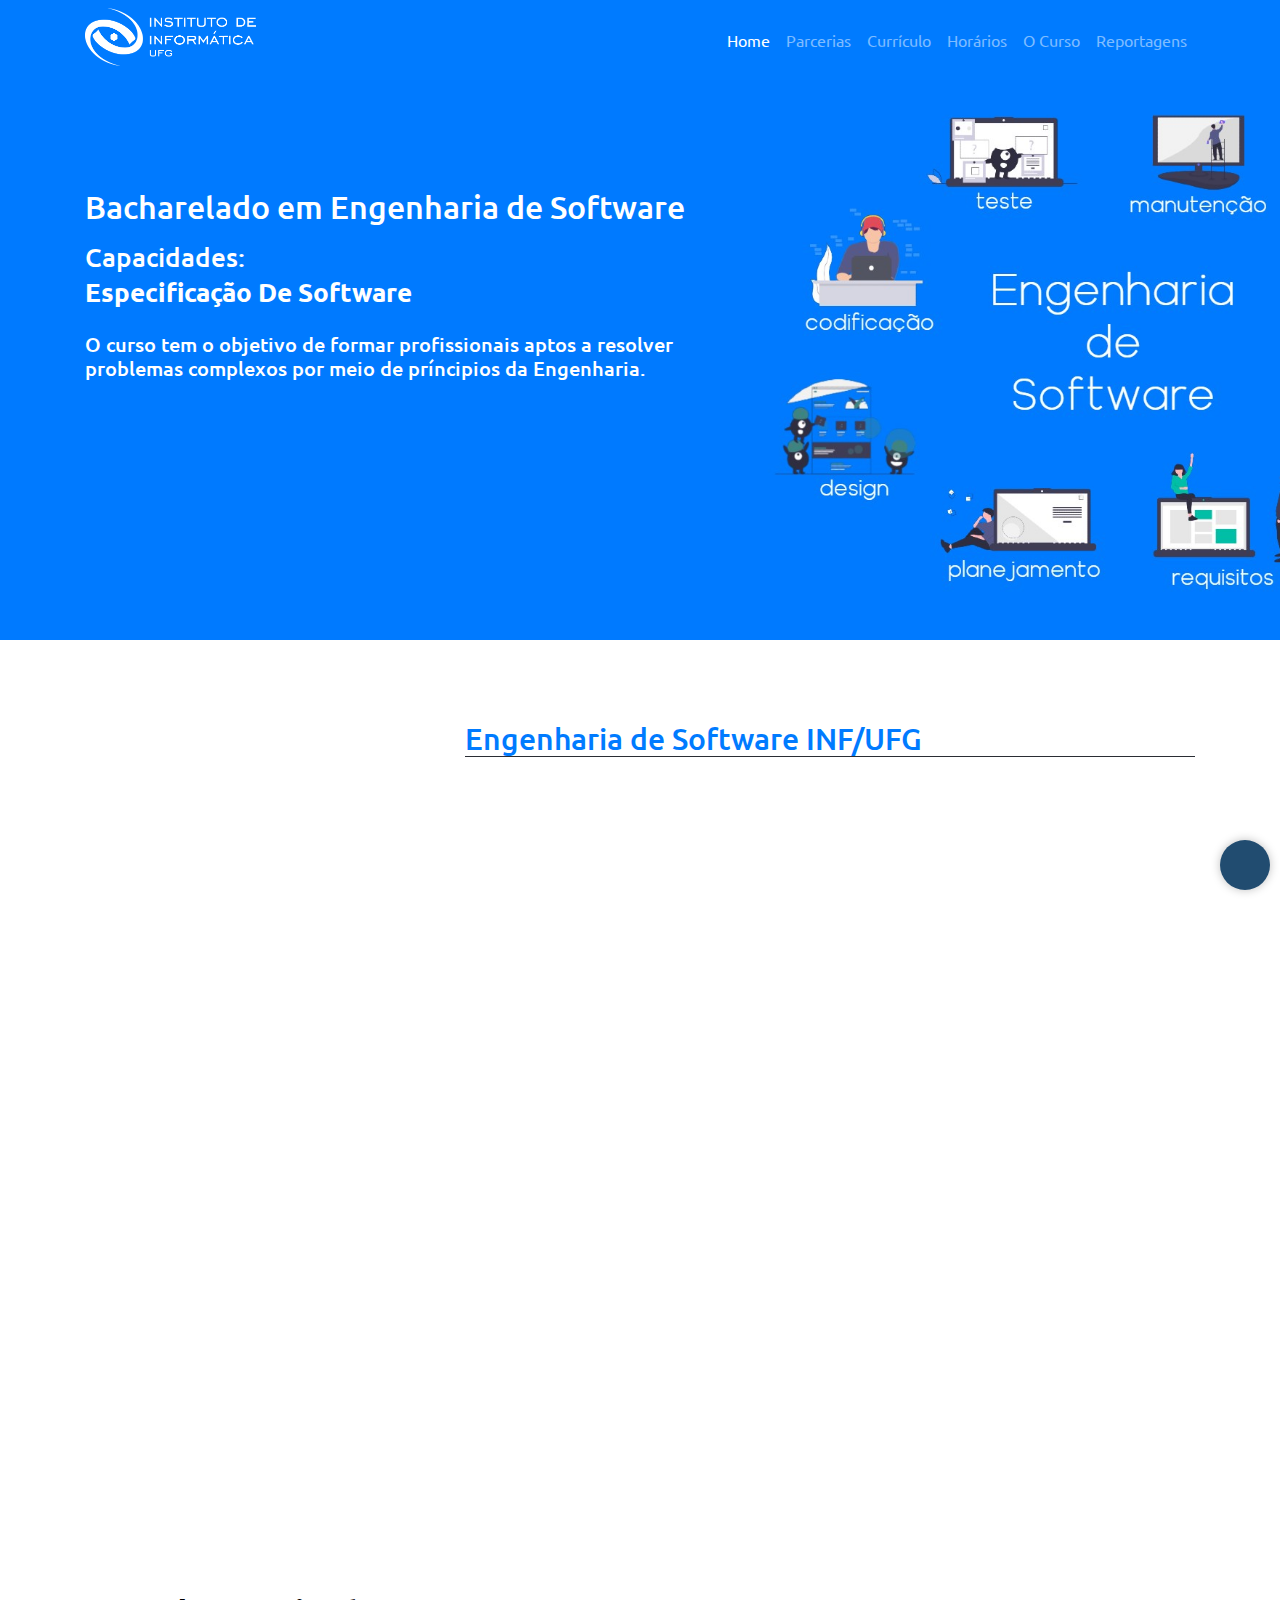
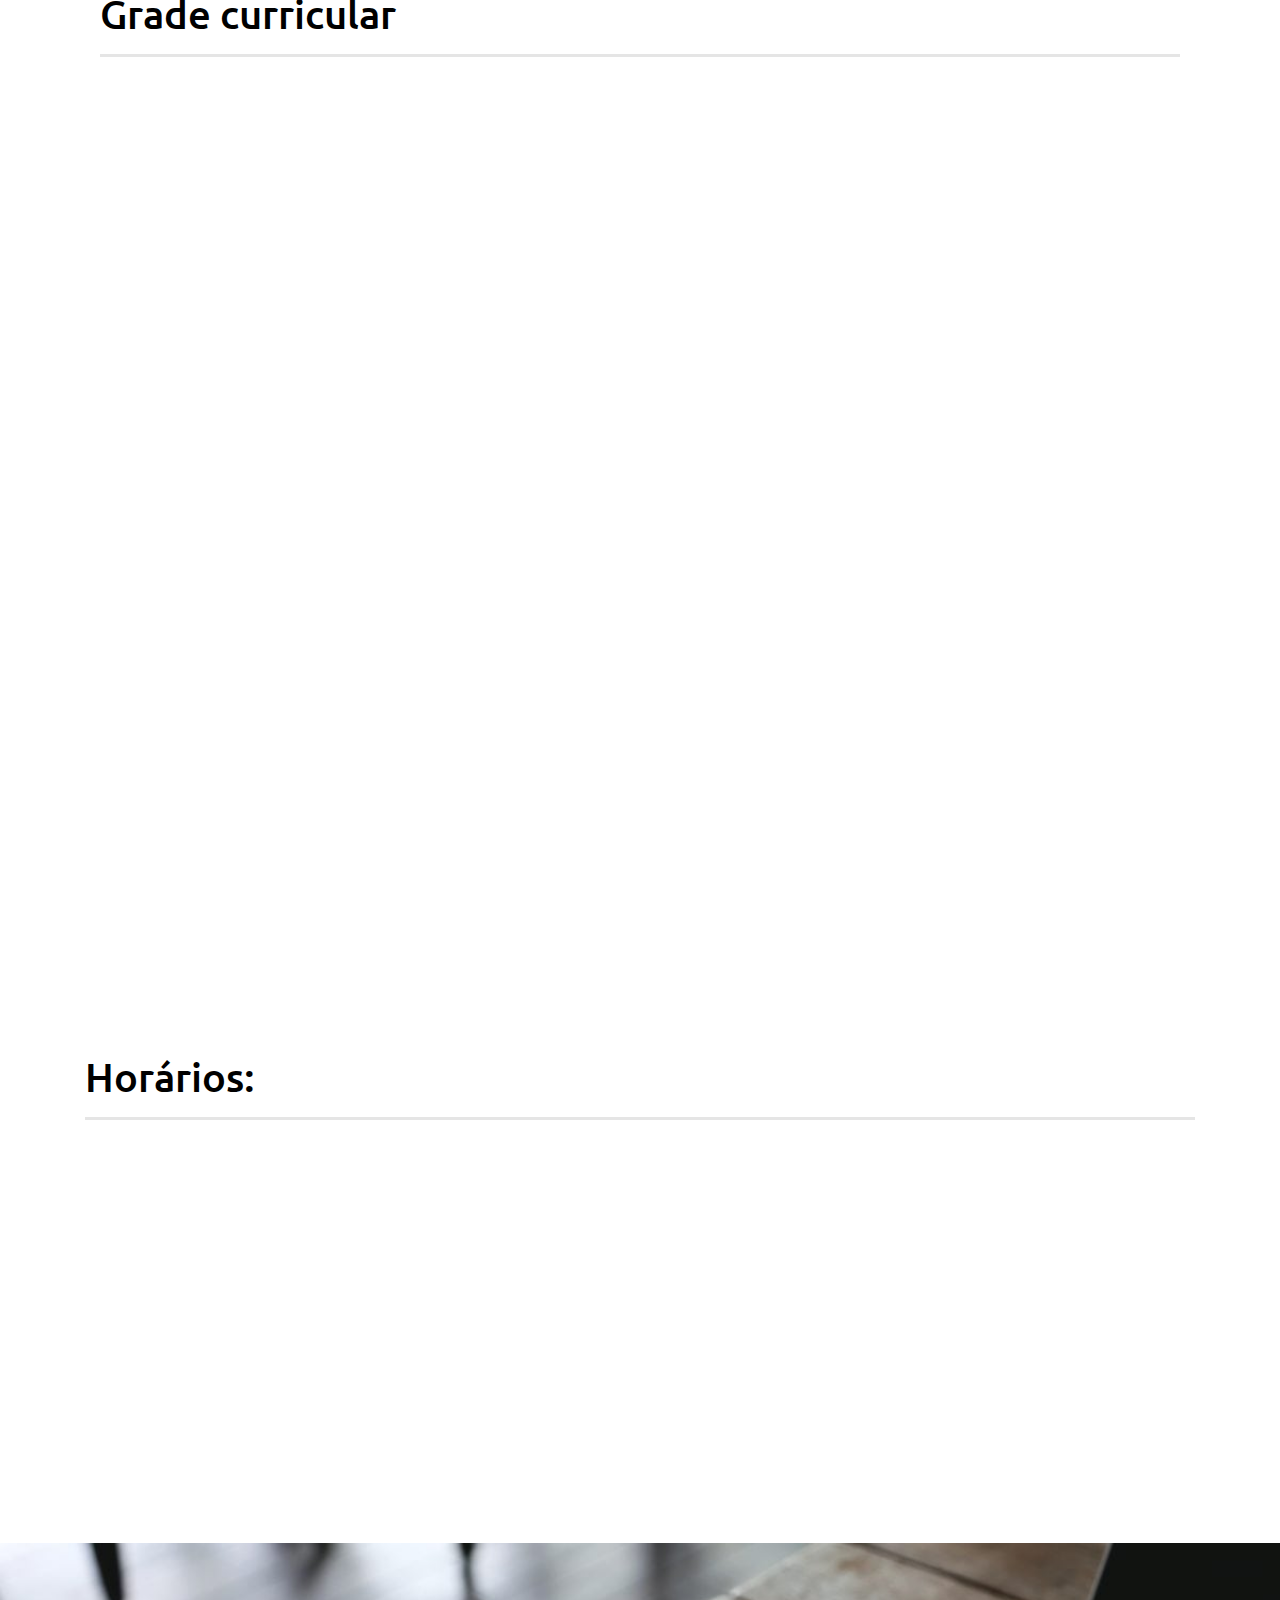
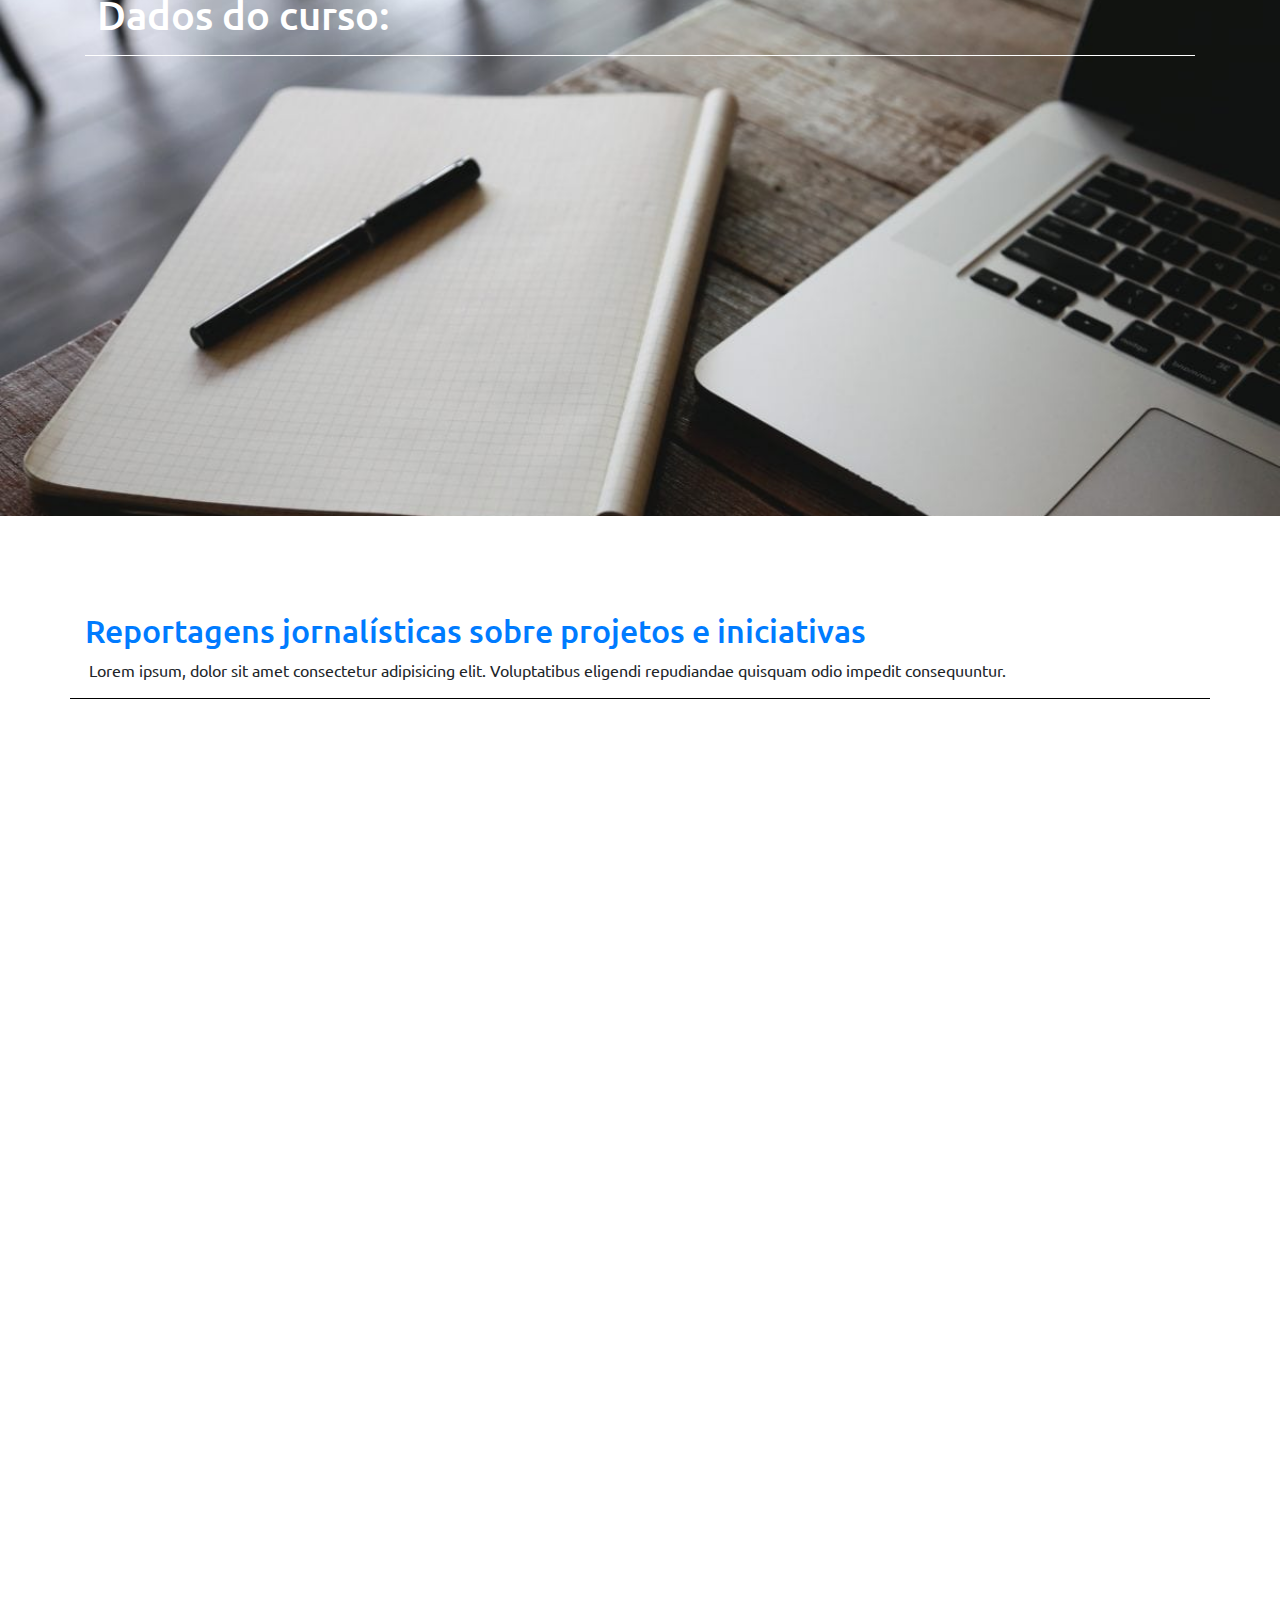
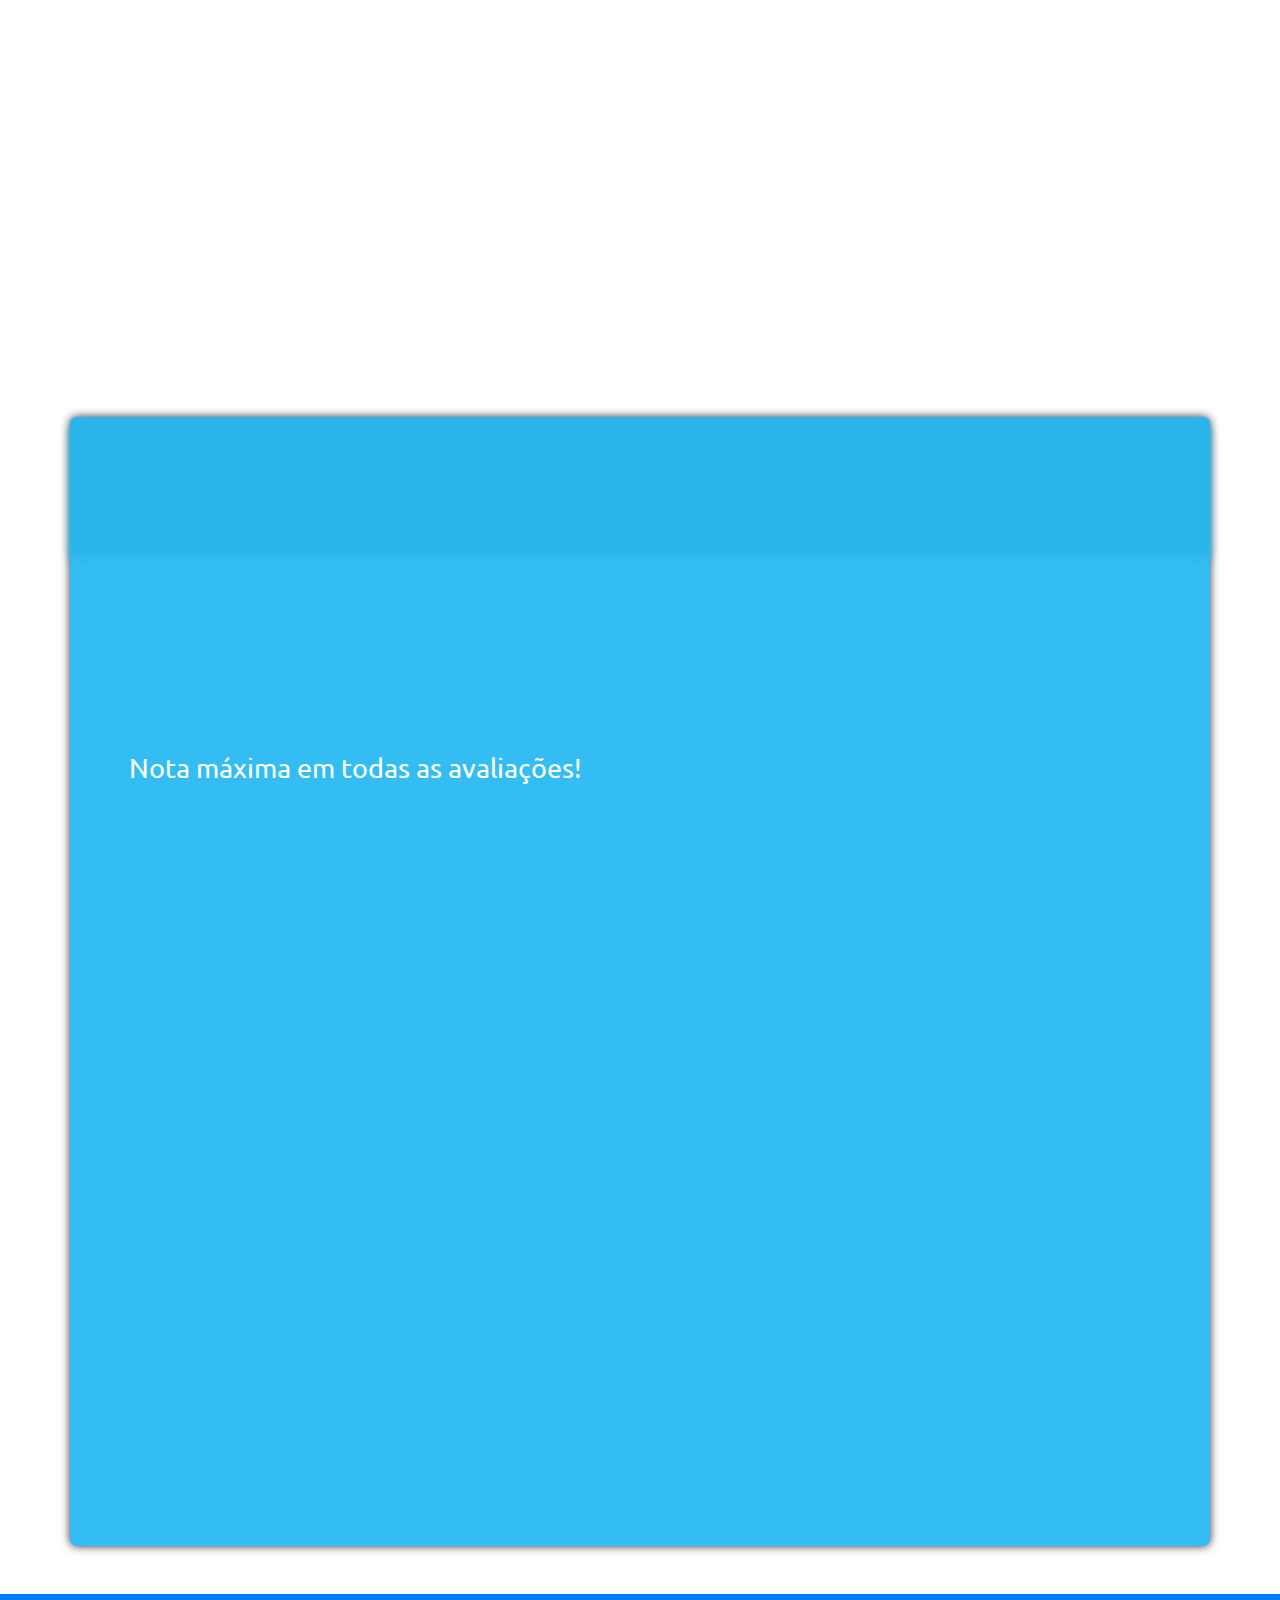
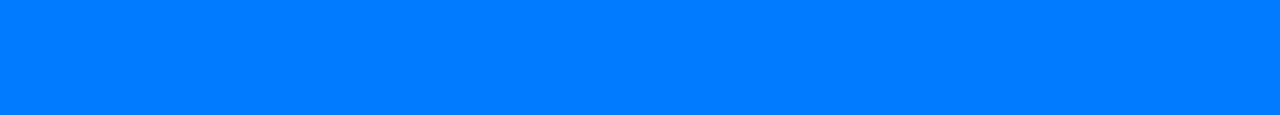
==== commit ec348f29: "felipe branch" ====
--- a/Pages/index.html
+++ b/Pages/index.html
@@ -1,7 +1,6 @@
 <!DOCTYPE html>
 <html lang="pt-br">
-
-<head>
+  <head>
     <meta charset="UTF-8" />
     <meta name="viewport" content="width=device-width, initial-scale=1.0" />
     <link rel="stylesheet" href="../_cdn/css/bootstrap_custom.css" />
@@ -13,493 +12,650 @@
     <!-- Resource style Igor -->
     <!-- Fim folha de estilo Animação Letras-->
 
-    <script src="https://kit.fontawesome.com/5a9d3c850d.js" crossorigin="anonymous"></script>
+    <script
+      src="https://kit.fontawesome.com/5a9d3c850d.js"
+      crossorigin="anonymous"
+    ></script>
 
     <title>Engenharia de Software | Instituto de Informática - UFG</title>
-</head>
-
-<body>
+  </head>
+
+  <body>
     <button id="btnScrollTop">
-        <i class="fas fa-chevron-up"></i>
+      <i class="fas fa-chevron-up"></i>
     </button>
 
     <section id="navbar">
-        <nav class="navbar navbar-expand-lg fixed-top navbar-dark bg-primary">
-            <div class="container">
-                <a class="logo-inf" href="#">Engenharia de Software</a>
-                <button class="btn navbar-toggler btn-dark" type="button" data-toggle="collapse" data-target="#navbarSupportedContent" aria-controls="navbarSupportedContent" aria-expanded="false" aria-label="Toggle navigation">
-                    <span class="navbar-toggler-icon"></span>
-                </button>
-                <div class="collapse navbar-collapse" id="navbarSupportedContent">
-                    <ul class="navbar-nav ml-auto">
-                        <li class="nav-item active">
-                            <a class="nav-link" href="#">Home<span class="sr-only">(current)</span></a>
-                        </li>
-                        <li class="nav-item">
-                            <a class="nav-link" href="#">Parcerias<span class="sr-only">(current)</span></a>
-                        </li>
-                        <li class="nav-item">
-                            <a class="nav-link" id="cur" href="#curriculo">Currículo<span class="sr-only">(current)</span></a>
-                        </li>
-                        <li class="nav-item">
-                            <a class="nav-link" id="hor" href="#horarios">Horários<span class="sr-only">(current)</span></a>
-                        </li>
-                        <li class="nav-item">
-                            <a class="nav-link" id="curs" href="#curso">O Curso<span class="sr-only">(current)</span></a>
-                        </li>
-                        <li class="nav-item">
-                            <a class="nav-link" id="newyt" href="#news">Reportagens<span class="sr-only">(current)</span></a>
-                        </li>
-                    </ul>
-                </div>
-            </div>
-        </nav>
+      <nav class="navbar navbar-expand-lg fixed-top navbar-dark bg-primary">
+        <div class="container">
+          <a class="logo-inf" href="#">Engenharia de Software</a>
+          <button
+            class="btn navbar-toggler btn-dark"
+            type="button"
+            data-toggle="collapse"
+            data-target="#navbarSupportedContent"
+            aria-controls="navbarSupportedContent"
+            aria-expanded="false"
+            aria-label="Toggle navigation"
+          >
+            <span class="navbar-toggler-icon"></span>
+          </button>
+          <div class="collapse navbar-collapse" id="navbarSupportedContent">
+            <ul class="navbar-nav ml-auto">
+              <li class="nav-item active">
+                <a class="nav-link" href="#"
+                  >Home<span class="sr-only">(current)</span></a
+                >
+              </li>
+              <li class="nav-item">
+                <a class="nav-link" href="#"
+                  >Parcerias<span class="sr-only">(current)</span></a
+                >
+              </li>
+              <li class="nav-item">
+                <a class="nav-link" id="cur" href="#curriculo"
+                  >Currículo<span class="sr-only">(current)</span></a
+                >
+              </li>
+              <li class="nav-item">
+                <a class="nav-link" id="hor" href="#horarios"
+                  >Horários<span class="sr-only">(current)</span></a
+                >
+              </li>
+              <li class="nav-item">
+                <a class="nav-link" id="curs" href="#curso"
+                  >O Curso<span class="sr-only">(current)</span></a
+                >
+              </li>
+              <li class="nav-item">
+                <a class="nav-link" id="newyt" href="#news"
+                  >Reportagens<span class="sr-only">(current)</span></a
+                >
+              </li>
+            </ul>
+          </div>
+        </div>
+      </nav>
     </section>
 
     <div class="capa">
+      <div class="container">
+        <div class="row">
+          <div class="col-md-7">
+            <h1 class="cd-headline slide">
+              <span class="titulo-animacao"
+                >Bacharelado em Engenharia de Software</span
+              ><br />
+              <span class="subtitulo-animacao">Capacidades: </span><br />
+              <span class="cd-words-wrapper subtitulo-animacao">
+                <b class="is-visible">Especificação de software</b>
+                <b>desenvolvimento de software</b>
+                <b>manutenção de software</b>
+                <b>criação de software</b>
+              </span>
+            </h1>
+          </div>
+        </div>
+        <div class="row">
+          <div class="col-md-7">
+            <h5>
+              O curso tem o objetivo de formar profissionais aptos a resolver
+              problemas complexos por meio de príncipios da Engenharia.
+            </h5>
+          </div>
+        </div>
+      </div>
+    </div>
+
+    <main>
+      <!--PARTE FELIPE-->
+      <section id="SobreCurso" class="mb-5">
+        <div class="container sobre_curso my-5">
+          <div class="row mb-5">
+            <div class="img col-sm-12 col-lg-4 ">
+              <div class="text-center slide-in fade-in from-left">
+                <img src="../_cdn/img/logoesvert.png" alt="" />
+              </div>
+            </div>
+
+            <div class="col-sm-12 col-md-8 mt-3">
+              <div class="sobre_curso_header ">
+                <h1 class="ES_header text-primary">
+                  Engenharia de Software INF/UFG
+                </h1>
+              </div>
+
+              <div class="sobre_curso_content my-3">
+                <p class="mt-2 slide-in fade-in from-right">
+                  Em resposta ao contexto local, formado pela indústria de
+                  software goiana e lições aprendidas ao longo de décadas de
+                  ensino, o Instituto de Informática da Universidade Federal de
+                  Goiás cria o Curso de Engenharia de Software, talvez o
+                  primeiro do país.
+                </p>
+                <p class="mt-2 slide-in fade-in from-right">
+                  Software é um dos mais fascinantes artefatos produzidos pelo
+                  homem. Há extensos horizontes acerca do que se pode fazer com
+                  software. É o instrumento que dirige e dá vida aos
+                  computadores. Está em todos os lugares como na lista de
+                  contatos de um celular, no tratamento de imagens de uma câmera
+                  digital, no controle de estoque de uma empresa, na edição de
+                  textos, no funcionamento e uso da internet.
+                </p>
+                <p class="mt-2  slide-in fade-in from-right">
+                  O Curso de Engenharia de Software forma o profissional de
+                  software, o engenheiro de Software, apto a participar de e
+                  conduzir empreendimentos de softwares que sejam competitivos
+                  no mercado global. O estudante recebe formação que lhe
+                  assegura sólida carreira na valiosa indústria de software e o
+                  inicia no processo de formação de sua própria reputação como
+                  profissional.
+                </p>
+                <p class="mt-2  slide-in fade-in from-right">
+                  Em todo o mundo há notório e extenso mercado para este
+                  profissional, seja empregado por empresas, ou ocupando-se em
+                  atividade empreendedora na construção de um produto inovador.
+                </p>
+                <p class="mt-2  slide-in fade-in from-right">
+                  O egresso do curso é capaz de produzir modelos abstratos
+                  correspondentes a software e realizá-los por meio de código
+                  funcionando. Dito de outra forma: é capaz de especificar
+                  software; projetar (design) software (inclui arquitetura de
+                  software); construir (programar) software com qualidade;
+                  realizar atividades de manutenção de software, além de
+                  trabalhar em equipe, comunicar e escrever bem. Com este
+                  perfil, o profissional poderá atuar como responsável por
+                  empreendimentos de software e participar ativamente destes,
+                  qualquer que seja o software, qualquer que seja o domínio.
+                </p>
+                <p class="mt-2 slide-in fade-in from-right">
+                  Este curso forma o profissional que usa computadores, por meio
+                  da construção de software, para satisfazer necessidades de
+                  empresas e pessoas. Se o software exigido for grande e
+                  complexo, então este é um problema para o egresso deste curso.
+                </p>
+              </div>
+            </div>
+          </div>
+        </div>
+      </section>
+
+      <!--PARTE IGOR-->
+      <section class="bg-curriculo">
+        <div class="container ">
+          <section class="curriculo" id="curriculo">
+            <div class="container curriculo-container">
+              <div class="cabecalho-curriculo-horario ">
+                <h1>Grade curricular</h1>
+                <hr />
+              </div>
+              <div
+                class="img-curriculo d-flex justify-content-center slide-in fade-in from-right"
+              >
+                <img class="img-fluid" src="../_cdn/img/gradecurricular.svg" />
+              </div>
+              <div
+                class="img-curriculo d-flex justify-content-center slide-in fade-in from-left"
+              >
+                <img
+                  class="img-fluid"
+                  src="../_cdn/img/gradecurricular_limpa.svg"
+                />
+              </div>
+            </div>
+          </section>
+
+          <section class="horario" id="horarios">
+            <div class="cabecalho-curriculo-horario ">
+              <h1>Horários:</h1>
+              <hr />
+            </div>
+            <div class="tabela-horarios slide-in fade-in">
+              <table class="table table-striped table-hover table-bordered">
+                <thead class="thead-dark">
+                  <tr>
+                    <th scope="col">horário</th>
+                    <th scope="col">Segunda</th>
+                    <th scope="col">Terça</th>
+                    <th scope="col">Quarta</th>
+                    <th scope="col">Quinta</th>
+                    <th scope="col">Sexta</th>
+                  </tr>
+                </thead>
+                <tbody>
+                  <tr>
+                    <th scope="row">18h50</th>
+                    <td>Calculo 1A</td>
+                    <td>Introdução a Programação</td>
+                    <td>Calculo 1A</td>
+                    <td>Introdução a Programação</td>
+                    <td>Calculo 1A</td>
+                  </tr>
+                  <tr>
+                    <th scope="row">19h40</th>
+                    <td>Calculo 1A</td>
+                    <td>Introdução a Programação</td>
+                    <td>Calculo 1A</td>
+                    <td>Introdução a Programação</td>
+                    <td>Calculo 1A</td>
+                  </tr>
+                  <tr>
+                    <th scope="row">20h30</th>
+                    <td>Fundamentos da matemática para computação</td>
+                    <td>Introdução a Programação</td>
+                    <td>Fundamentos da matemática para computação</td>
+                    <td>Introdução a Programação</td>
+                    <td>Computação e sociedade</td>
+                  </tr>
+                  <tr>
+                    <th scope="row">21h10</th>
+                    <td>Fundamentos da matemática para computação</td>
+                    <td>Introdução a Programação</td>
+                    <td>Fundamentos da matemática para computação</td>
+                    <td>Introdução a Programação</td>
+                    <td>Computação e sociedade</td>
+                  </tr>
+                </tbody>
+              </table>
+            </div>
+          </section>
+        </div>
+      </section>
+
+      <section class="o_curso" id="curso">
         <div class="container">
-            <div class="row">
-                <div class="col-md-7">
-                    <h1 class="cd-headline slide">
-                        <span class="titulo-animacao">Bacharelado em Engenharia de Software</span><br />
-                        <span class="subtitulo-animacao">Capacidades: </span><br />
-                        <span class="cd-words-wrapper subtitulo-animacao">
-                            <b class="is-visible">Especificação de software</b>
-                            <b>desenvolvimento de software</b>
-                            <b>manutenção de software</b>
-                            <b>criação de software</b>
-                        </span>
-                    </h1>
-                </div>
-            </div>
-            <div class="row">
-                <div class="col-md-7">
-                    <h5>O curso tem o objetivo de formar profissionais aptos a resolver problemas complexos por meio de príncipios da Engenharia.</h5>
-                </div>
-            </div>
-        </div>
-    </div>
-
-    <main>
-        <!--PARTE FELIPE-->
-        <section id="SobreCurso" class="mb-5">
-            <div class="container sobre_curso my-5">
-                <div class="row mb-5">
-                    <div class="img col-sm-12 col-lg-4 ">
-                        <div class="text-center slide-in fade-in from-left">
-                            <img src="../_cdn/img/logoesvert.png" alt="" />
-                        </div>
-                    </div>
-
-                    <div class="col-sm-12 col-md-8 mt-3">
-                        <div class="sobre_curso_header ">
-                            <h1 class="ES_header text-primary">
-                                Engenharia de Software INF/UFG
-                            </h1>
-                        </div>
-
-                        <div class="sobre_curso_content my-3">
-                            <p class="mt-2 slide-in fade-in from-right">
-                                Em resposta ao contexto local, formado pela indústria de
-                                software goiana e lições aprendidas ao longo de décadas de
-                                ensino, o Instituto de Informática da Universidade Federal de
-                                Goiás cria o Curso de Engenharia de Software, talvez o
-                                primeiro do país.
-                            </p>
-                            <p class="mt-2 slide-in fade-in from-right">
-                                Software é um dos mais fascinantes artefatos produzidos pelo
-                                homem. Há extensos horizontes acerca do que se pode fazer com
-                                software. É o instrumento que dirige e dá vida aos
-                                computadores. Está em todos os lugares como na lista de
-                                contatos de um celular, no tratamento de imagens de uma câmera
-                                digital, no controle de estoque de uma empresa, na edição de
-                                textos, no funcionamento e uso da internet.
-                            </p>
-                            <p class="mt-2  slide-in fade-in from-right">
-                                O Curso de Engenharia de Software forma o profissional de
-                                software, o engenheiro de Software, apto a participar de e
-                                conduzir empreendimentos de softwares que sejam competitivos
-                                no mercado global. O estudante recebe formação que lhe
-                                assegura sólida carreira na valiosa indústria de software e o
-                                inicia no processo de formação de sua própria reputação como
-                                profissional.
-                            </p>
-                            <p class="mt-2  slide-in fade-in from-right">
-                                Em todo o mundo há notório e extenso mercado para este
-                                profissional, seja empregado por empresas, ou ocupando-se em
-                                atividade empreendedora na construção de um produto inovador.
-                            </p>
-                            <p class="mt-2  slide-in fade-in from-right">
-                                O egresso do curso é capaz de produzir modelos abstratos
-                                correspondentes a software e realizá-los por meio de código
-                                funcionando. Dito de outra forma: é capaz de especificar
-                                software; projetar (design) software (inclui arquitetura de
-                                software); construir (programar) software com qualidade;
-                                realizar atividades de manutenção de software, além de
-                                trabalhar em equipe, comunicar e escrever bem. Com este
-                                perfil, o profissional poderá atuar como responsável por
-                                empreendimentos de software e participar ativamente destes,
-                                qualquer que seja o software, qualquer que seja o domínio.
-                            </p>
-                            <p class="mt-2 slide-in fade-in from-right">
-                                Este curso forma o profissional que usa computadores, por meio
-                                da construção de software, para satisfazer necessidades de
-                                empresas e pessoas. Se o software exigido for grande e
-                                complexo, então este é um problema para o egresso deste curso.
-                            </p>
-                        </div>
-                    </div>
-                </div>
-            </div>
-        </section>
-
-        <!--PARTE IGOR-->
-        <section class="bg-curriculo">
-            <div class="container shadow">
-                <section class="curriculo" id="curriculo">
-                    <div class="container curriculo-container">
-                        <div class="cabecalho-curriculo-horario ">
-                            <h1>Grade curricular</h1>
-                            <hr />
-                        </div>
-                        <div class="img-curriculo d-flex justify-content-center slide-in fade-in from-right">
-                            <img class="img-fluid" src="../_cdn/img/gradecurricular.svg" />
-                        </div>
-                        <div class="img-curriculo d-flex justify-content-center slide-in fade-in from-left">
-                            <img class="img-fluid" src="../_cdn/img/gradecurricular_limpa.svg" />
-                        </div>
-                    </div>
-                </section>
-
-                <section class="horario" id="horarios">
-                    <div class="cabecalho-curriculo-horario ">
-                        <h1>Horários:</h1>
-                        <hr />
-                    </div>
-                    <div class="tabela-horarios slide-in fade-in">
-                        <table class="table table-striped table-hover table-bordered">
-                            <thead class="thead-dark">
-                                <tr>
-                                    <th scope="col">horário</th>
-                                    <th scope="col">Segunda</th>
-                                    <th scope="col">Terça</th>
-                                    <th scope="col">Quarta</th>
-                                    <th scope="col">Quinta</th>
-                                    <th scope="col">Sexta</th>
-                                </tr>
-                            </thead>
-                            <tbody>
-                                <tr>
-                                    <th scope="row">18h50</th>
-                                    <td>Calculo 1A</td>
-                                    <td>Introdução a Programação</td>
-                                    <td>Calculo 1A</td>
-                                    <td>Introdução a Programação</td>
-                                    <td>Calculo 1A</td>
-                                </tr>
-                                <tr>
-                                    <th scope="row">19h40</th>
-                                    <td>Calculo 1A</td>
-                                    <td>Introdução a Programação</td>
-                                    <td>Calculo 1A</td>
-                                    <td>Introdução a Programação</td>
-                                    <td>Calculo 1A</td>
-                                </tr>
-                                <tr>
-                                    <th scope="row">20h30</th>
-                                    <td>Fundamentos da matemática para computação</td>
-                                    <td>Introdução a Programação</td>
-                                    <td>Fundamentos da matemática para computação</td>
-                                    <td>Introdução a Programação</td>
-                                    <td>Computação e sociedade</td>
-                                </tr>
-                                <tr>
-                                    <th scope="row">21h10</th>
-                                    <td>Fundamentos da matemática para computação</td>
-                                    <td>Introdução a Programação</td>
-                                    <td>Fundamentos da matemática para computação</td>
-                                    <td>Introdução a Programação</td>
-                                    <td>Computação e sociedade</td>
-                                </tr>
-                            </tbody>
-                        </table>
-                    </div>
-                </section>
-            </div>
-        </section>
-
-        <section class="o_curso" id="curso">
-            <div class="container">
-                <div class="cabecalho-o-curso">
-                    <h1><i class="fas fa-trophy"></i>Dados do curso:</h1>
-                    <hr />
-                </div>
-                <div class="row">
-                    <div class="col-md-5 card-pers slide-in fade-in from-right">
-                        <div class="row">
-                            <div class="col-md-4 ">
-                                <img class="img-card" src="../_cdn/img/undraw_personal_goals_edgd.svg" />
-                            </div>
-                            <div class="col-md-8">
-                                <h1>Habilitação: Bacharelado</h1>
-                                <p>
-                                    Duração prevista: 9 semestres<br />
-                                    Período: Noturno<br />
-                                    Coordenador: Prof. Dr. Renata<br />
-                                    Vice-Coordenador: Prof. Dr. Leonardo<br />
-                                    Contato: coord-ia@inf.ufg.br
-                                </p>
-                            </div>
-                        </div>
-                    </div>
-                </div>
-                <div class="row">
-                    <div class="col-md-5 card-pers slide-in fade-in from-right">
-                        <div class="row">
-                            <div class="col-md-4">
-                                <img class="img-card" src="../_cdn/img/undraw_my_location_f9pr%20(1).svg" />
-                            </div>
-                            <div class="col-md-8">
-                                <h1>Localização: Prédio do Instituto de Informática (UFG)</h1>
-                                <p>Campus Samambaia, Goiânia-GO</p>
-                            </div>
-                        </div>
-                    </div>
-                </div>
-            </div>
-        </section>
-
-        <section class=" youtube" id="news">
-            <div class="container news">
-                <div class="row">
-                    <div class="col-12 my-5 divisoria_trab" id="trabalhos">
-                        <header>
-                            <h2 class="text-primary">
-                                Reportagens jornalísticas sobre projetos e iniciativas
-                            </h2>
-                            <p class="px-1 text-wb">
-                                Lorem ipsum, dolor sit amet consectetur adipisicing elit.
-                                Voluptatibus eligendi repudiandae quisquam odio impedit
-                                consequuntur.
-                            </p>
-                        </header>
-                    </div>
-
-                    <div class="video d-flex justify-content-center col-sm-12 col-md-6 col-lg-4 mb-5 slide-in fade-in from-left">
-                        <iframe src="https://www.youtube.com/embed/L0A-ZPYhj3c" frameborder="0" allow="accelerometer; autoplay; encrypted-media; gyroscope; picture-in-picture" allowfullscreen></iframe>
-                    </div>
-
-                    <div class="video d-flex justify-content-center col-sm-12 col-md-6 col-lg-4 mb-5 slide-in fade-in ">
-                        <iframe src="https://www.youtube.com/embed/L0A-ZPYhj3c" frameborder="0" allow="accelerometer; autoplay; encrypted-media; gyroscope; picture-in-picture" allowfullscreen></iframe>
-                    </div>
-
-                    <div class="video d-flex justify-content-center col-sm-12 col-md-6 col-lg-4 mb-5 slide-in fade-in from-right">
-                        <iframe src="https://www.youtube.com/embed/L0A-ZPYhj3c" frameborder="0" allow="accelerometer; autoplay; encrypted-media; gyroscope; picture-in-picture" allowfullscreen></iframe>
-                    </div>
-
-                    <div class="video d-flex justify-content-center col-sm-12 col-md-6 col-lg-4 mb-5 slide-in fade-in from-left">
-                        <iframe src="https://www.youtube.com/embed/L0A-ZPYhj3c" frameborder="0" allow="accelerometer; autoplay; encrypted-media; gyroscope; picture-in-picture" allowfullscreen></iframe>
-                    </div>
-
-                    <div class="video d-flex justify-content-center col-sm-12 col-md-6 col-lg-4 mb-5 slide-in fade-in ">
-                        <iframe src="https://www.youtube.com/embed/L0A-ZPYhj3c" frameborder="0" allow="accelerometer; autoplay; encrypted-media; gyroscope; picture-in-picture" allowfullscreen></iframe>
-                    </div>
-
-                    <div class="video d-flex justify-content-center col-sm-12 col-md-6 col-lg-4 mb-5 slide-in fade-in from-right">
-                        <iframe src="https://www.youtube.com/embed/L0A-ZPYhj3c" frameborder="0" allow="accelerometer; autoplay; encrypted-media; gyroscope; picture-in-picture" allowfullscreen></iframe>
-                    </div>
-
-                    <div class="d-flex justify-content-center  cartao col-sm-12 col-md-6 col-lg-4 mb-5 slide-in fade-in from-left">
-                        <div class="card" style="width: 18rem;">
-                            <img src="https://s.glbimg.com/jo/g1/static/live/imagens/img_facebook.png" class="card-img-top" alt="..." />
-                            <div class="card-body">
-                                <h5 class="card-title">Reportagem da Revista Exame.</h5>
-                                <p class="card-text">
-                                    A primeira turma terá 40 vagas e os alunos ingressarão pelo
-                                    SISU. O curso formará os futuros líderes da área
-                                    acompanhando um movimento global como o MIT...
-                                </p>
-                                <a href="#" class="btn btn-primary">Go somewhere</a>
-                            </div>
-                        </div>
-                    </div>
-
-                    <div class="d-flex justify-content-center  cartao col-sm-12 col-md-6 col-lg-4 mb-5 slide-in fade-in">
-                        <div class="card" style="width: 18rem;">
-                            <img src="https://s.glbimg.com/jo/g1/static/live/imagens/img_facebook.png" class="card-img-top" alt="..." />
-                            <div class="card-body">
-                                <h5 class="card-title">Reportagem da Revista Exame.</h5>
-                                <p class="card-text">
-                                    A primeira turma terá 40 vagas e os alunos ingressarão pelo
-                                    SISU. O curso formará os futuros líderes da área
-                                    acompanhando um movimento global como o MIT...
-                                </p>
-                                <a href="#" class="btn btn-primary">Go somewhere</a>
-                            </div>
-                        </div>
-                    </div>
-
-                    <div class="d-flex justify-content-center  cartao col-sm-12 col-md-6 col-lg-4 mb-5 slide-in fade-in from-right">
-                        <div class="card" style="width: 18rem;">
-                            <img src="https://s.glbimg.com/jo/g1/static/live/imagens/img_facebook.png" class="card-img-top" alt="..." />
-                            <div class="card-body">
-                                <h5 class="card-title">Reportagem da Revista Exame.</h5>
-                                <p class="card-text">
-                                    A primeira turma terá 40 vagas e os alunos ingressarão pelo
-                                    SISU. O curso formará os futuros líderes da área
-                                    acompanhando um movimento global como o MIT...
-                                </p>
-                                <a href="#" class="btn btn-primary">Go somewhere</a>
-                            </div>
-                        </div>
-                    </div>
-
-                    <div class="d-flex justify-content-center  cartao col-sm-12 col-md-6 col-lg-4 mb-5 slide-in fade-in from-left">
-                        <div class="card" style="width: 18rem;">
-                            <img src="https://s.glbimg.com/jo/g1/static/live/imagens/img_facebook.png" class="card-img-top" alt="..." />
-                            <div class="card-body">
-                                <h5 class="card-title">Reportagem da Revista Exame.</h5>
-                                <p class="card-text">
-                                    A primeira turma terá 40 vagas e os alunos ingressarão pelo
-                                    SISU. O curso formará os futuros líderes da área
-                                    acompanhando um movimento global como o MIT...
-                                </p>
-                                <a href="#" class="btn btn-primary">Go somewhere</a>
-                            </div>
-                        </div>
-                    </div>
-
-                    <div class="d-flex justify-content-center  cartao col-sm-12 col-md-6 col-lg-4 mb-5 slide-in fade-in">
-                        <div class="card" style="width: 18rem;">
-                            <img src="https://s.glbimg.com/jo/g1/static/live/imagens/img_facebook.png" class="card-img-top" alt="..." />
-                            <div class="card-body">
-                                <h5 class="card-title">Reportagem da Revista Exame.</h5>
-                                <p class="card-text">
-                                    A primeira turma terá 40 vagas e os alunos ingressarão pelo
-                                    SISU. O curso formará os futuros líderes da área
-                                    acompanhando um movimento global como o MIT...
-                                </p>
-                                <a href="#" class="btn btn-primary">Go somewhere</a>
-                            </div>
-                        </div>
-                    </div>
-
-                    <div class="d-flex justify-content-center  cartao col-sm-12 col-md-6 col-lg-4 mb-5 slide-in fade-in from-right">
-                        <div class="card" style="width: 18rem;">
-                            <img src="https://s.glbimg.com/jo/g1/static/live/imagens/img_facebook.png" class="card-img-top" alt="..." />
-                            <div class="card-body">
-                                <h5 class="card-title">Reportagem da Revista Exame.</h5>
-                                <p class="card-text">
-                                    A primeira turma terá 40 vagas e os alunos ingressarão pelo
-                                    SISU. O curso formará os futuros líderes da área
-                                    acompanhando um movimento global como o MIT...
-                                </p>
-                                <a href="#" class="btn btn-primary">Go somewhere</a>
-                            </div>
-                        </div>
-                    </div>
-                </div>
-            </div>
-        </section>
-
-        <section class="conquistas mb-5">
-            <div class="container">
-                <div class="row img_conquistas_header pb-5">
-                    <div class="img_header_conq mb-3 py-3 col-12 d-flex justify-content-around align-items-center">
-                        <img class="img-fluid slide-in fade-in from-left" src="../_cdn/img/Marca_UFG_cor_horizontal-04.png" alt="Logo UFG" />
-                        <img class="img-fluid slide-in fade-in" src="../_cdn/img/logo-inf.png" alt="Logo INF" />
-                        <img class="img-fluid slide-in fade-in from-right" src="../_cdn/img/logoesvert.png" alt="Logo Engenharia de Software" />
-                    </div>
-
-                    <div class="col-12 mt-3 conquista_header mt-3">
-                        <header class="text-center text-white slide-in fade-in">
-                            <h1>Temos que comemorar!!</h1>
-                            <p>
-                                Você ajuda a construir a história do curso de
-                                <strong>Engenahria de Software</strong>
-                            </p>
-                        </header>
-                    </div>
-
-                    <div class="avaliacoes col-md-6 mt-5 col-lg-6 col-sm-12">
-                        <header>
-                            <h3>Nota máxima em todas as avaliações!</h3>
-                        </header>
-
-                        <div class="img_mec d-flex flex-column">
-                            <img class="my-1 slide-in fade-in from-left" src="../_cdn/img/5estrelas2015.jpg" alt="" />
-                            <img class="my-1 slide-in fade-in from-left" src="../_cdn/img/5estrelas2016ES.png" alt="" />
-                            <img class="my-1 slide-in fade-in from-left" src="../_cdn/img/ES-gui-estudante-melhores.png" alt="" />
-                        </div>
-                    </div>
-
-                    <div class="ranking mt-5 col-md-6 col-lg-6 col-sm-12 ">
-                        <header class="slide-in fade-in">
-                            <h3>Dentre 51 cursos, somos o <strong>primeiro</strong>!</h3>
-                        </header>
-
-                        <ol>
-                            <li class="mt-5 slide-in fade-in from-right">Medicina - 782</li>
-                            <li class="mt-3 slide-in fade-in from-right">Direito - 764</li>
-                            <li class="mt-3 slide-in fade-in from-right">
-                                <a href="http://inteligenciaartificial.inf.ufg.br/" target="_blank">Inteligência Artificial</a>
-                            </li>
-                            <li class="mt-3 slide-in fade-in from-right">
-                                Engenharia Quimica - 750
-                            </li>
-                            <li class="mt-3 slide-in fade-in from-right">
-                                <a href="index.html" target="_blank">Engenharia de Software - 744
-                                    <strong>(maior do país)</strong></a>
-                            </li>
-                        </ol>
-
-                        <p class="slide-in fade-in from-right">
-                            <a href="https://beduka.com/blog/dicas/cursos/nota-de-corte-engenharia-de-software/" target="_blank">Maior nota de corte para Engenharia de Software - Sisu
-                                2020</a>
-                        </p>
-                    </div>
-                </div>
-            </div>
-        </section>
+          <div class="cabecalho-o-curso">
+            <h1><i class="fas fa-trophy"></i>Dados do curso:</h1>
+            <hr />
+          </div>
+          <div class="row">
+            <div class="col-md-5 card-pers slide-in fade-in from-right">
+              <div class="row">
+                <div class="col-md-4 ">
+                  <img
+                    class="img-card"
+                    src="../_cdn/img/undraw_personal_goals_edgd.svg"
+                  />
+                </div>
+                <div class="col-md-8">
+                  <h1>Habilitação: Bacharelado</h1>
+                  <p>
+                    Duração prevista: 9 semestres<br />
+                    Período: Noturno<br />
+                    Coordenador: Prof. Dr. Renata<br />
+                    Vice-Coordenador: Prof. Dr. Leonardo<br />
+                    Contato: coord-ia@inf.ufg.br
+                  </p>
+                </div>
+              </div>
+            </div>
+          </div>
+          <div class="row">
+            <div class="col-md-5 card-pers slide-in fade-in from-right">
+              <div class="row">
+                <div class="col-md-4">
+                  <img
+                    class="img-card"
+                    src="../_cdn/img/undraw_my_location_f9pr%20(1).svg"
+                  />
+                </div>
+                <div class="col-md-8">
+                  <h1>Localização: Prédio do Instituto de Informática (UFG)</h1>
+                  <p>Campus Samambaia, Goiânia-GO</p>
+                </div>
+              </div>
+            </div>
+          </div>
+        </div>
+      </section>
+
+      <section class=" youtube" id="news">
+        <div class="container news">
+          <div class="row">
+            <div class="col-12 my-5 divisoria_trab" id="trabalhos">
+              <header>
+                <h2 class="text-primary">
+                  Reportagens jornalísticas sobre projetos e iniciativas
+                </h2>
+                <p class="px-1 text-wb">
+                  Lorem ipsum, dolor sit amet consectetur adipisicing elit.
+                  Voluptatibus eligendi repudiandae quisquam odio impedit
+                  consequuntur.
+                </p>
+              </header>
+            </div>
+
+            <div
+              class="video d-flex justify-content-center col-sm-12 col-md-6 col-lg-4 mb-5 slide-in fade-in from-left"
+            >
+              <iframe
+                src="https://www.youtube.com/embed/L0A-ZPYhj3c"
+                frameborder="0"
+                allow="accelerometer; autoplay; encrypted-media; gyroscope; picture-in-picture"
+                allowfullscreen
+              ></iframe>
+            </div>
+
+            <div
+              class="video d-flex justify-content-center col-sm-12 col-md-6 col-lg-4 mb-5 slide-in fade-in "
+            >
+              <iframe
+                src="https://www.youtube.com/embed/L0A-ZPYhj3c"
+                frameborder="0"
+                allow="accelerometer; autoplay; encrypted-media; gyroscope; picture-in-picture"
+                allowfullscreen
+              ></iframe>
+            </div>
+
+            <div
+              class="video d-flex justify-content-center col-sm-12 col-md-6 col-lg-4 mb-5 slide-in fade-in from-right"
+            >
+              <iframe
+                src="https://www.youtube.com/embed/L0A-ZPYhj3c"
+                frameborder="0"
+                allow="accelerometer; autoplay; encrypted-media; gyroscope; picture-in-picture"
+                allowfullscreen
+              ></iframe>
+            </div>
+
+            <div
+              class="video d-flex justify-content-center col-sm-12 col-md-6 col-lg-4 mb-5 slide-in fade-in from-left"
+            >
+              <iframe
+                src="https://www.youtube.com/embed/L0A-ZPYhj3c"
+                frameborder="0"
+                allow="accelerometer; autoplay; encrypted-media; gyroscope; picture-in-picture"
+                allowfullscreen
+              ></iframe>
+            </div>
+
+            <div
+              class="video d-flex justify-content-center col-sm-12 col-md-6 col-lg-4 mb-5 slide-in fade-in "
+            >
+              <iframe
+                src="https://www.youtube.com/embed/L0A-ZPYhj3c"
+                frameborder="0"
+                allow="accelerometer; autoplay; encrypted-media; gyroscope; picture-in-picture"
+                allowfullscreen
+              ></iframe>
+            </div>
+
+            <div
+              class="video d-flex justify-content-center col-sm-12 col-md-6 col-lg-4 mb-5 slide-in fade-in from-right"
+            >
+              <iframe
+                src="https://www.youtube.com/embed/L0A-ZPYhj3c"
+                frameborder="0"
+                allow="accelerometer; autoplay; encrypted-media; gyroscope; picture-in-picture"
+                allowfullscreen
+              ></iframe>
+            </div>
+
+            <div
+              class="d-flex justify-content-center  cartao col-sm-12 col-md-6 col-lg-4 mb-5 slide-in fade-in from-left"
+            >
+              <div class="card" style="width: 18rem;">
+                <img
+                  src="https://s.glbimg.com/jo/g1/static/live/imagens/img_facebook.png"
+                  class="card-img-top"
+                  alt="..."
+                />
+                <div class="card-body">
+                  <h5 class="card-title">Reportagem da Revista Exame.</h5>
+                  <p class="card-text">
+                    A primeira turma terá 40 vagas e os alunos ingressarão pelo
+                    SISU. O curso formará os futuros líderes da área
+                    acompanhando um movimento global como o MIT...
+                  </p>
+                  <a href="#" class="btn btn-primary">Go somewhere</a>
+                </div>
+              </div>
+            </div>
+
+            <div
+              class="d-flex justify-content-center  cartao col-sm-12 col-md-6 col-lg-4 mb-5 slide-in fade-in"
+            >
+              <div class="card" style="width: 18rem;">
+                <img
+                  src="https://s.glbimg.com/jo/g1/static/live/imagens/img_facebook.png"
+                  class="card-img-top"
+                  alt="..."
+                />
+                <div class="card-body">
+                  <h5 class="card-title">Reportagem da Revista Exame.</h5>
+                  <p class="card-text">
+                    A primeira turma terá 40 vagas e os alunos ingressarão pelo
+                    SISU. O curso formará os futuros líderes da área
+                    acompanhando um movimento global como o MIT...
+                  </p>
+                  <a href="#" class="btn btn-primary">Go somewhere</a>
+                </div>
+              </div>
+            </div>
+
+            <div
+              class="d-flex justify-content-center  cartao col-sm-12 col-md-6 col-lg-4 mb-5 slide-in fade-in from-right"
+            >
+              <div class="card" style="width: 18rem;">
+                <img
+                  src="https://s.glbimg.com/jo/g1/static/live/imagens/img_facebook.png"
+                  class="card-img-top"
+                  alt="..."
+                />
+                <div class="card-body">
+                  <h5 class="card-title">Reportagem da Revista Exame.</h5>
+                  <p class="card-text">
+                    A primeira turma terá 40 vagas e os alunos ingressarão pelo
+                    SISU. O curso formará os futuros líderes da área
+                    acompanhando um movimento global como o MIT...
+                  </p>
+                  <a href="#" class="btn btn-primary">Go somewhere</a>
+                </div>
+              </div>
+            </div>
+
+            <div
+              class="d-flex justify-content-center  cartao col-sm-12 col-md-6 col-lg-4 mb-5 slide-in fade-in from-left"
+            >
+              <div class="card" style="width: 18rem;">
+                <img
+                  src="https://s.glbimg.com/jo/g1/static/live/imagens/img_facebook.png"
+                  class="card-img-top"
+                  alt="..."
+                />
+                <div class="card-body">
+                  <h5 class="card-title">Reportagem da Revista Exame.</h5>
+                  <p class="card-text">
+                    A primeira turma terá 40 vagas e os alunos ingressarão pelo
+                    SISU. O curso formará os futuros líderes da área
+                    acompanhando um movimento global como o MIT...
+                  </p>
+                  <a href="#" class="btn btn-primary">Go somewhere</a>
+                </div>
+              </div>
+            </div>
+
+            <div
+              class="d-flex justify-content-center  cartao col-sm-12 col-md-6 col-lg-4 mb-5 slide-in fade-in"
+            >
+              <div class="card" style="width: 18rem;">
+                <img
+                  src="https://s.glbimg.com/jo/g1/static/live/imagens/img_facebook.png"
+                  class="card-img-top"
+                  alt="..."
+                />
+                <div class="card-body">
+                  <h5 class="card-title">Reportagem da Revista Exame.</h5>
+                  <p class="card-text">
+                    A primeira turma terá 40 vagas e os alunos ingressarão pelo
+                    SISU. O curso formará os futuros líderes da área
+                    acompanhando um movimento global como o MIT...
+                  </p>
+                  <a href="#" class="btn btn-primary">Go somewhere</a>
+                </div>
+              </div>
+            </div>
+
+            <div
+              class="d-flex justify-content-center  cartao col-sm-12 col-md-6 col-lg-4 mb-5 slide-in fade-in from-right"
+            >
+              <div class="card" style="width: 18rem;">
+                <img
+                  src="https://s.glbimg.com/jo/g1/static/live/imagens/img_facebook.png"
+                  class="card-img-top"
+                  alt="..."
+                />
+                <div class="card-body">
+                  <h5 class="card-title">Reportagem da Revista Exame.</h5>
+                  <p class="card-text">
+                    A primeira turma terá 40 vagas e os alunos ingressarão pelo
+                    SISU. O curso formará os futuros líderes da área
+                    acompanhando um movimento global como o MIT...
+                  </p>
+                  <a href="#" class="btn btn-primary">Go somewhere</a>
+                </div>
+              </div>
+            </div>
+          </div>
+        </div>
+      </section>
+
+      <section class="conquistas mb-5">
+        <div class="container">
+          <div class="row img_conquistas_header pb-5">
+            <div
+              class="img_header_conq mb-3 py-3 col-12 d-flex justify-content-around align-items-center"
+            >
+              <img
+                class="img-fluid slide-in fade-in from-left"
+                src="../_cdn/img/Marca_UFG_cor_horizontal-04.png"
+                alt="Logo UFG"
+              />
+              <img
+                class="img-fluid slide-in fade-in"
+                src="../_cdn/img/logo-inf.png"
+                alt="Logo INF"
+              />
+              <img
+                class="img-fluid slide-in fade-in from-right"
+                src="../_cdn/img/logoesvert.png"
+                alt="Logo Engenharia de Software"
+              />
+            </div>
+
+            <div class="col-12 mt-3 conquista_header mt-3">
+              <header class="text-center text-white slide-in fade-in">
+                <h1>Temos que comemorar!!</h1>
+                <p>
+                  Você ajuda a construir a história do curso de
+                  <strong>Engenahria de Software</strong>
+                </p>
+              </header>
+            </div>
+
+            <div class="avaliacoes col-md-6 mt-5 col-lg-6 col-sm-12">
+              <header>
+                <h3>Nota máxima em todas as avaliações!</h3>
+              </header>
+
+              <div class="img_mec d-flex flex-column">
+                <img
+                  class="my-1 slide-in fade-in from-left"
+                  src="../_cdn/img/5estrelas2015.jpg"
+                  alt=""
+                />
+                <img
+                  class="my-1 slide-in fade-in from-left"
+                  src="../_cdn/img/5estrelas2016ES.png"
+                  alt=""
+                />
+                <img
+                  class="my-1 slide-in fade-in from-left"
+                  src="../_cdn/img/ES-gui-estudante-melhores.png"
+                  alt=""
+                />
+              </div>
+            </div>
+
+            <div class="ranking mt-5 col-md-6 col-lg-6 col-sm-12 ">
+              <header class="slide-in fade-in">
+                <h3>Dentre 51 cursos, somos o <strong>primeiro</strong>!</h3>
+              </header>
+
+              <ol>
+                <li class="mt-5 slide-in fade-in from-right">Medicina - 782</li>
+                <li class="mt-3 slide-in fade-in from-right">Direito - 764</li>
+                <li class="mt-3 slide-in fade-in from-right">
+                  <a
+                    href="http://inteligenciaartificial.inf.ufg.br/"
+                    target="_blank"
+                    >Inteligência Artificial</a
+                  >
+                </li>
+                <li class="mt-3 slide-in fade-in from-right">
+                  Engenharia Quimica - 750
+                </li>
+                <li class="mt-3 slide-in fade-in from-right">
+                  <a href="index.html" target="_blank"
+                    >Engenharia de Software - 744
+                    <strong>(maior do país)</strong></a
+                  >
+                </li>
+              </ol>
+
+              <p class="slide-in fade-in from-right">
+                <a
+                  href="https://beduka.com/blog/dicas/cursos/nota-de-corte-engenharia-de-software/"
+                  target="_blank"
+                  >Maior nota de corte para Engenharia de Software - Sisu
+                  2020</a
+                >
+              </p>
+            </div>
+          </div>
+        </div>
+      </section>
     </main>
 
     <!--PARTE FELIPE-->
     <footer class="footer-content bg-primary pb-5">
-        <div class="container">
-            <div class="row">
-                <div class="text-center col-3 mt-5 ">
-                    <div class="imagem">
-                        <a href="https://www.facebook.com/institutodeinformaticaufg">
-                            <i class="fab fa-facebook fa-4x" aria-hidden="true"></i>
-                        </a>
-                    </div>
-                </div>
-
-                <div class="text-center col-3 mt-5">
-                    <div class="imagem">
-                        <a href="https://www.instagram.com/inf_ufg/?hl=pt-br">
-                            <i class="fab fa-instagram fa-4x" aria-hidden="true"></i>
-                        </a>
-                    </div>
-                </div>
-
-                <div class="text-center col-3 mt-5 ">
-                    <div class="imagem">
-                        <a href="https://twitter.com/inf_ufg">
-                            <i class="fab fa-twitter fa-4x"></i>
-                        </a>
-                    </div>
-                </div>
-
-                <div class="text-center col-3 mt-5 ">
-                    <div class="imagem">
-                        <a href="https://www.linkedin.com/school/universidade-federal-de-goias/">
-                            <i class="fab fa-linkedin fa-4x"></i>
-                        </a>
-                    </div>
-                </div>
-            </div>
-        </div>
+      <div class="container">
+        <div class="row">
+          <div class="text-center col-3 mt-5 ">
+            <div class="imagem">
+              <a href="https://www.facebook.com/institutodeinformaticaufg">
+                <i class="fab fa-facebook fa-4x" aria-hidden="true"></i>
+              </a>
+            </div>
+          </div>
+
+          <div class="text-center col-3 mt-5">
+            <div class="imagem">
+              <a href="https://www.instagram.com/inf_ufg/?hl=pt-br">
+                <i class="fab fa-instagram fa-4x" aria-hidden="true"></i>
+              </a>
+            </div>
+          </div>
+
+          <div class="text-center col-3 mt-5 ">
+            <div class="imagem">
+              <a href="https://twitter.com/inf_ufg">
+                <i class="fab fa-twitter fa-4x"></i>
+              </a>
+            </div>
+          </div>
+
+          <div class="text-center col-3 mt-5 ">
+            <div class="imagem">
+              <a
+                href="https://www.linkedin.com/school/universidade-federal-de-goias/"
+              >
+                <i class="fab fa-linkedin fa-4x"></i>
+              </a>
+            </div>
+          </div>
+        </div>
+      </div>
     </footer>
 
     <script src="../node_modules/jquery/dist/jquery.min.js"></script>
@@ -513,16 +669,14 @@
     <!-- Fim Script Animação Letras-->
 
     <div vw class="enabled">
-        <div vw-access-button class="active"></div>
-        <div vw-plugin-wrapper>
-            <div class="vw-plugin-top-wrapper"></div>
-        </div>
+      <div vw-access-button class="active"></div>
+      <div vw-plugin-wrapper>
+        <div class="vw-plugin-top-wrapper"></div>
+      </div>
     </div>
     <script src="https://vlibras.gov.br/app/vlibras-plugin.js"></script>
     <script>
-        new window.VLibras.Widget("https://vlibras.gov.br/app");
-
+      new window.VLibras.Widget("https://vlibras.gov.br/app");
     </script>
-</body>
-
+  </body>
 </html>
--- a/_cdn/css/Home.css
+++ b/_cdn/css/Home.css
@@ -83,11 +83,6 @@
   padding-top: 1em;
 }
 
-.sobre_curso {
-  box-shadow: 0px 0px 10px #2a2d34;
-  border-radius: 7px;
-  background-color: rgba(255, 255, 255, 0.8);
-}
 .sobre_curso .ES_header {
   font-size: 30px;
   border-bottom: solid 1px #2a2d34;
@@ -256,11 +251,6 @@
   background-color: #1b3f5c;
 }
 
-.news {
-  box-shadow: 0px 0px 10px #2a2d34;
-  border-radius: 7px;
-  background-color: rgba(255, 255, 255, 0.8);
-}
 .news .card:hover {
   -webkit-box-shadow: -1px 9px 40px -12px rgba(0, 0, 0, 0.75);
   -moz-box-shadow: -1px 9px 40px -12px rgba(0, 0, 0, 0.75);
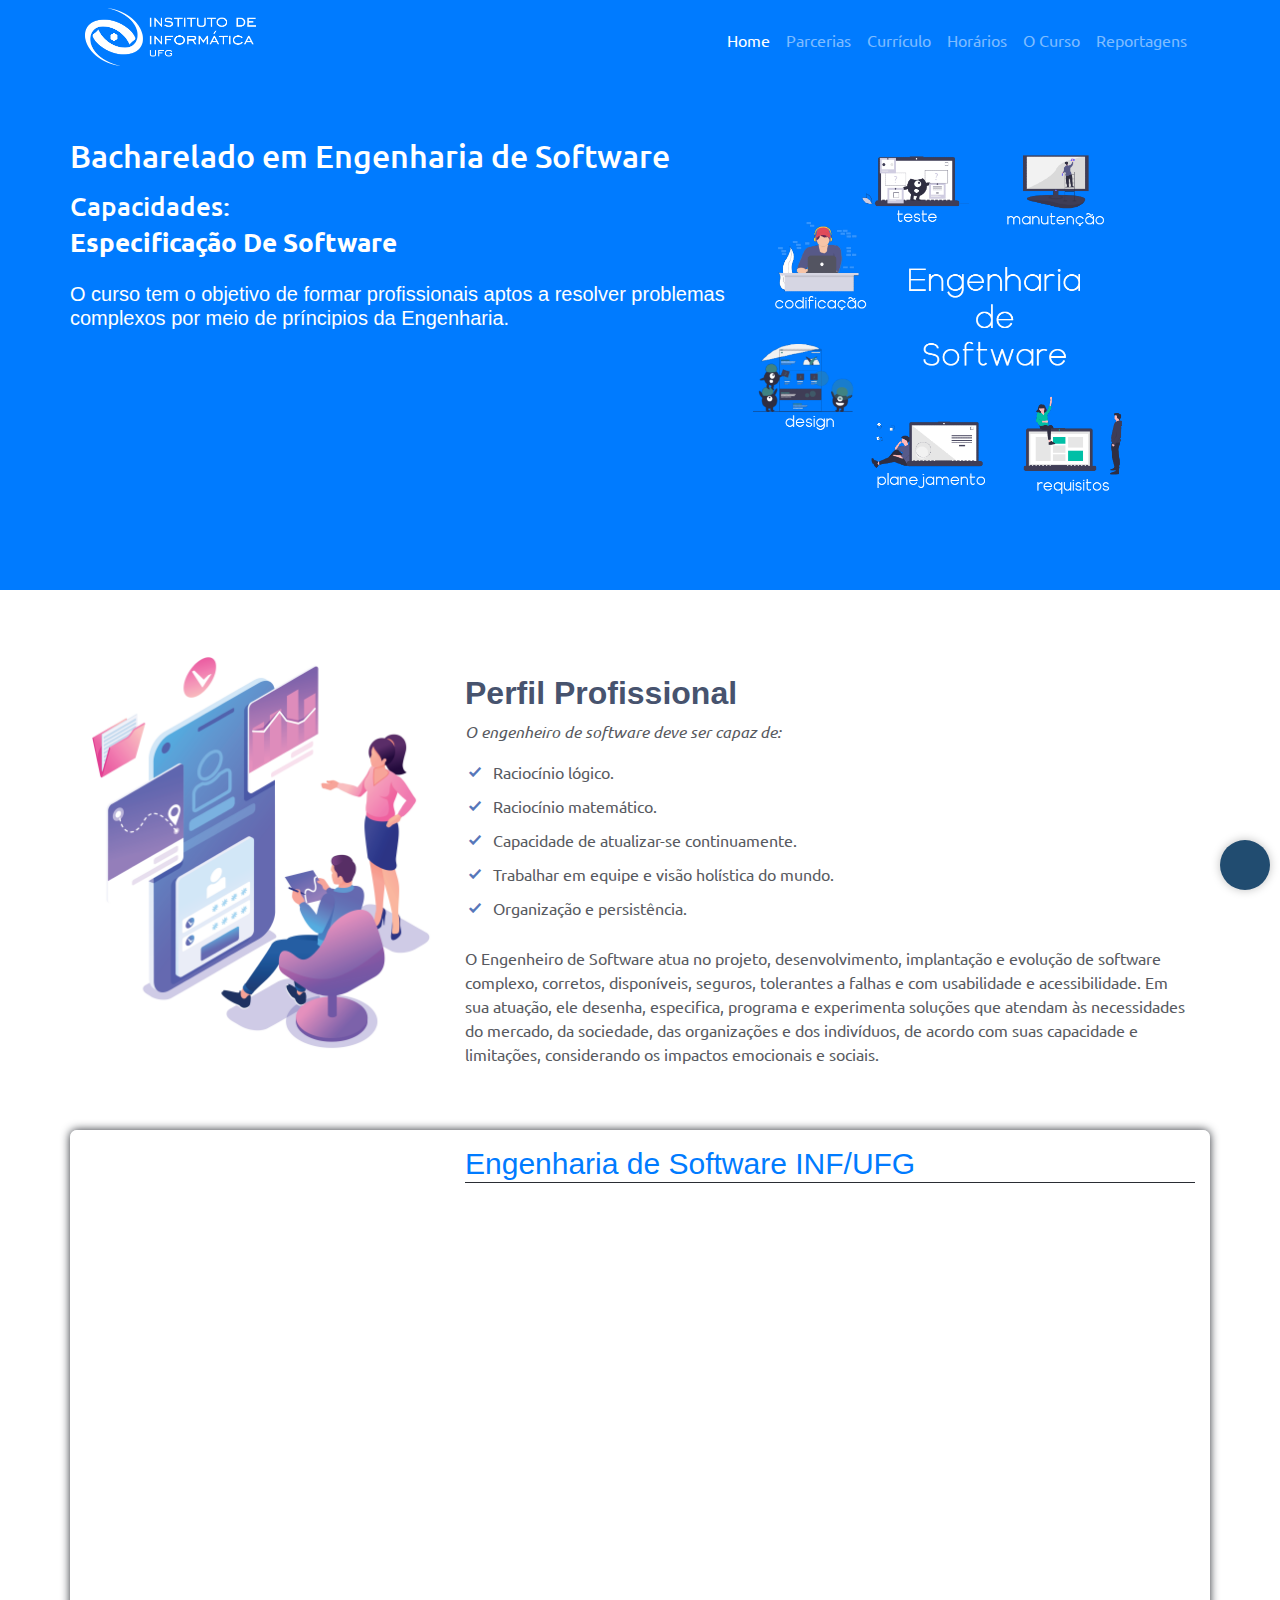
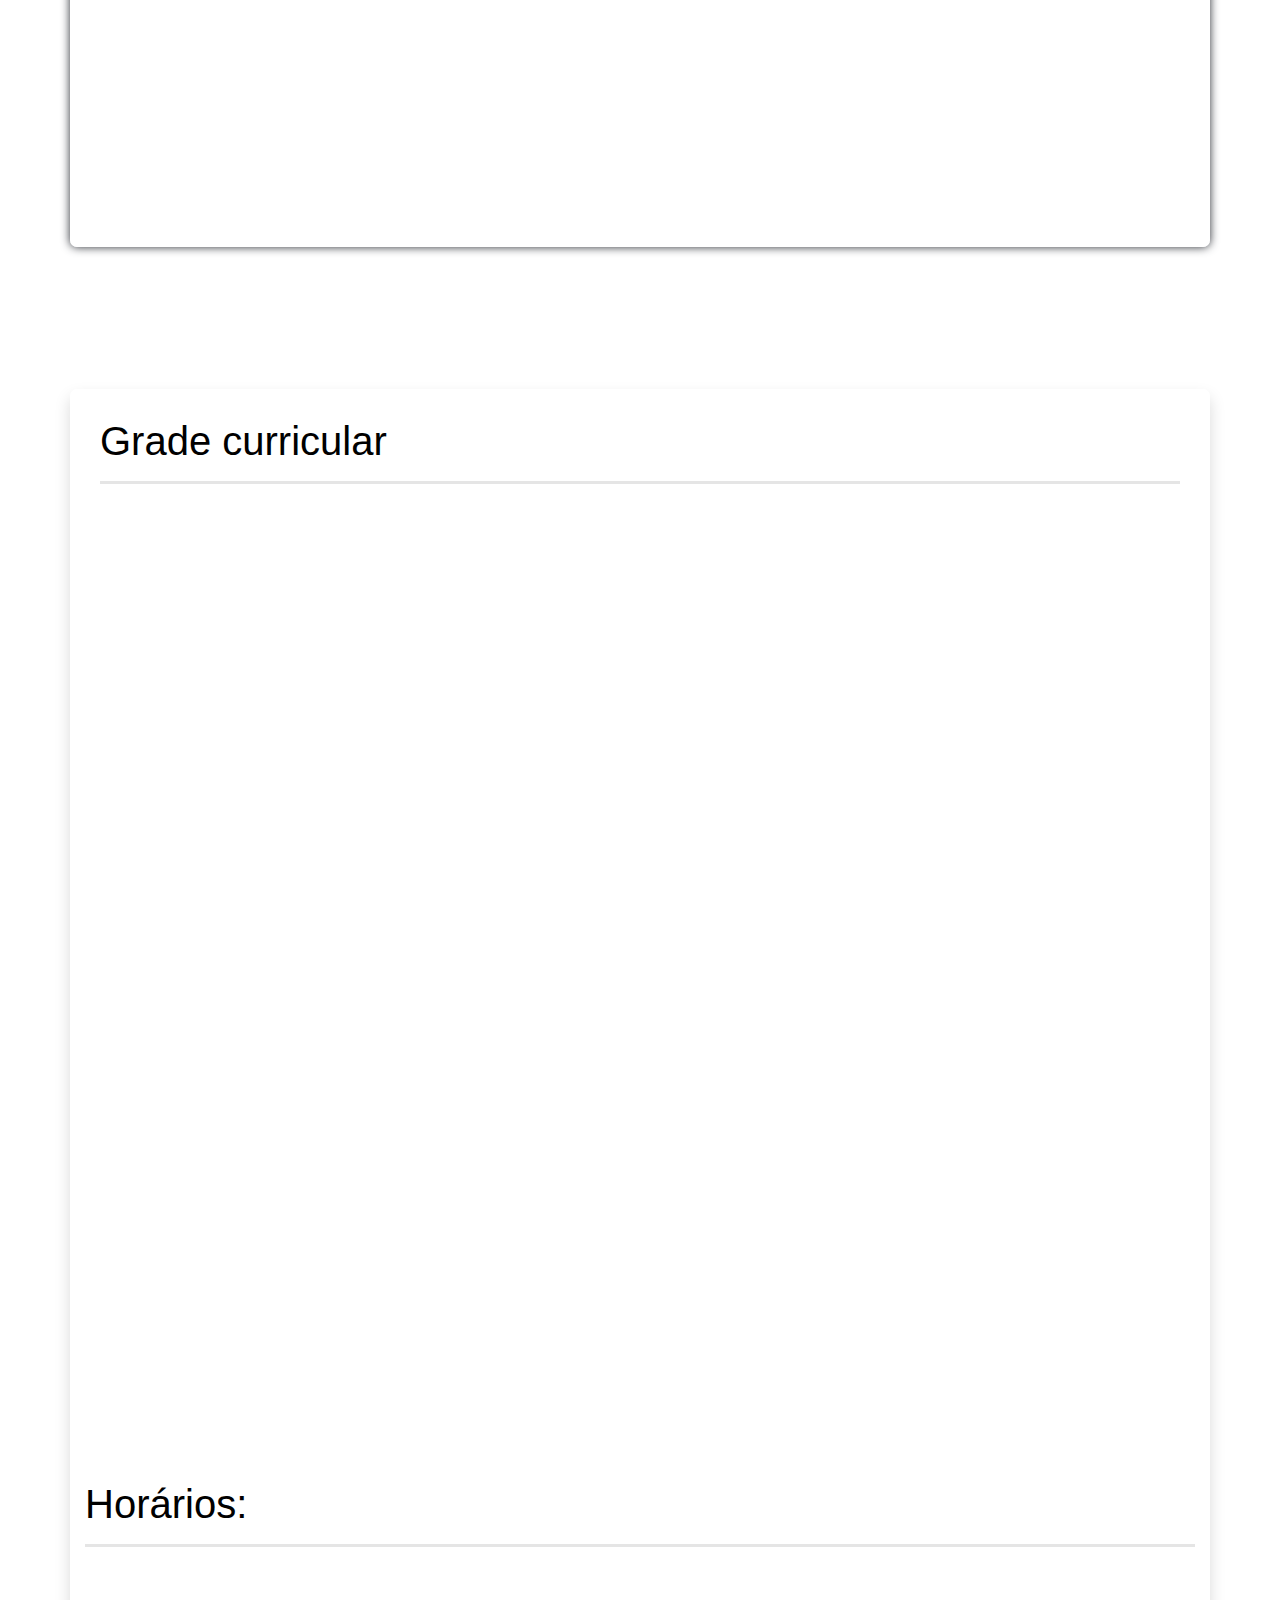
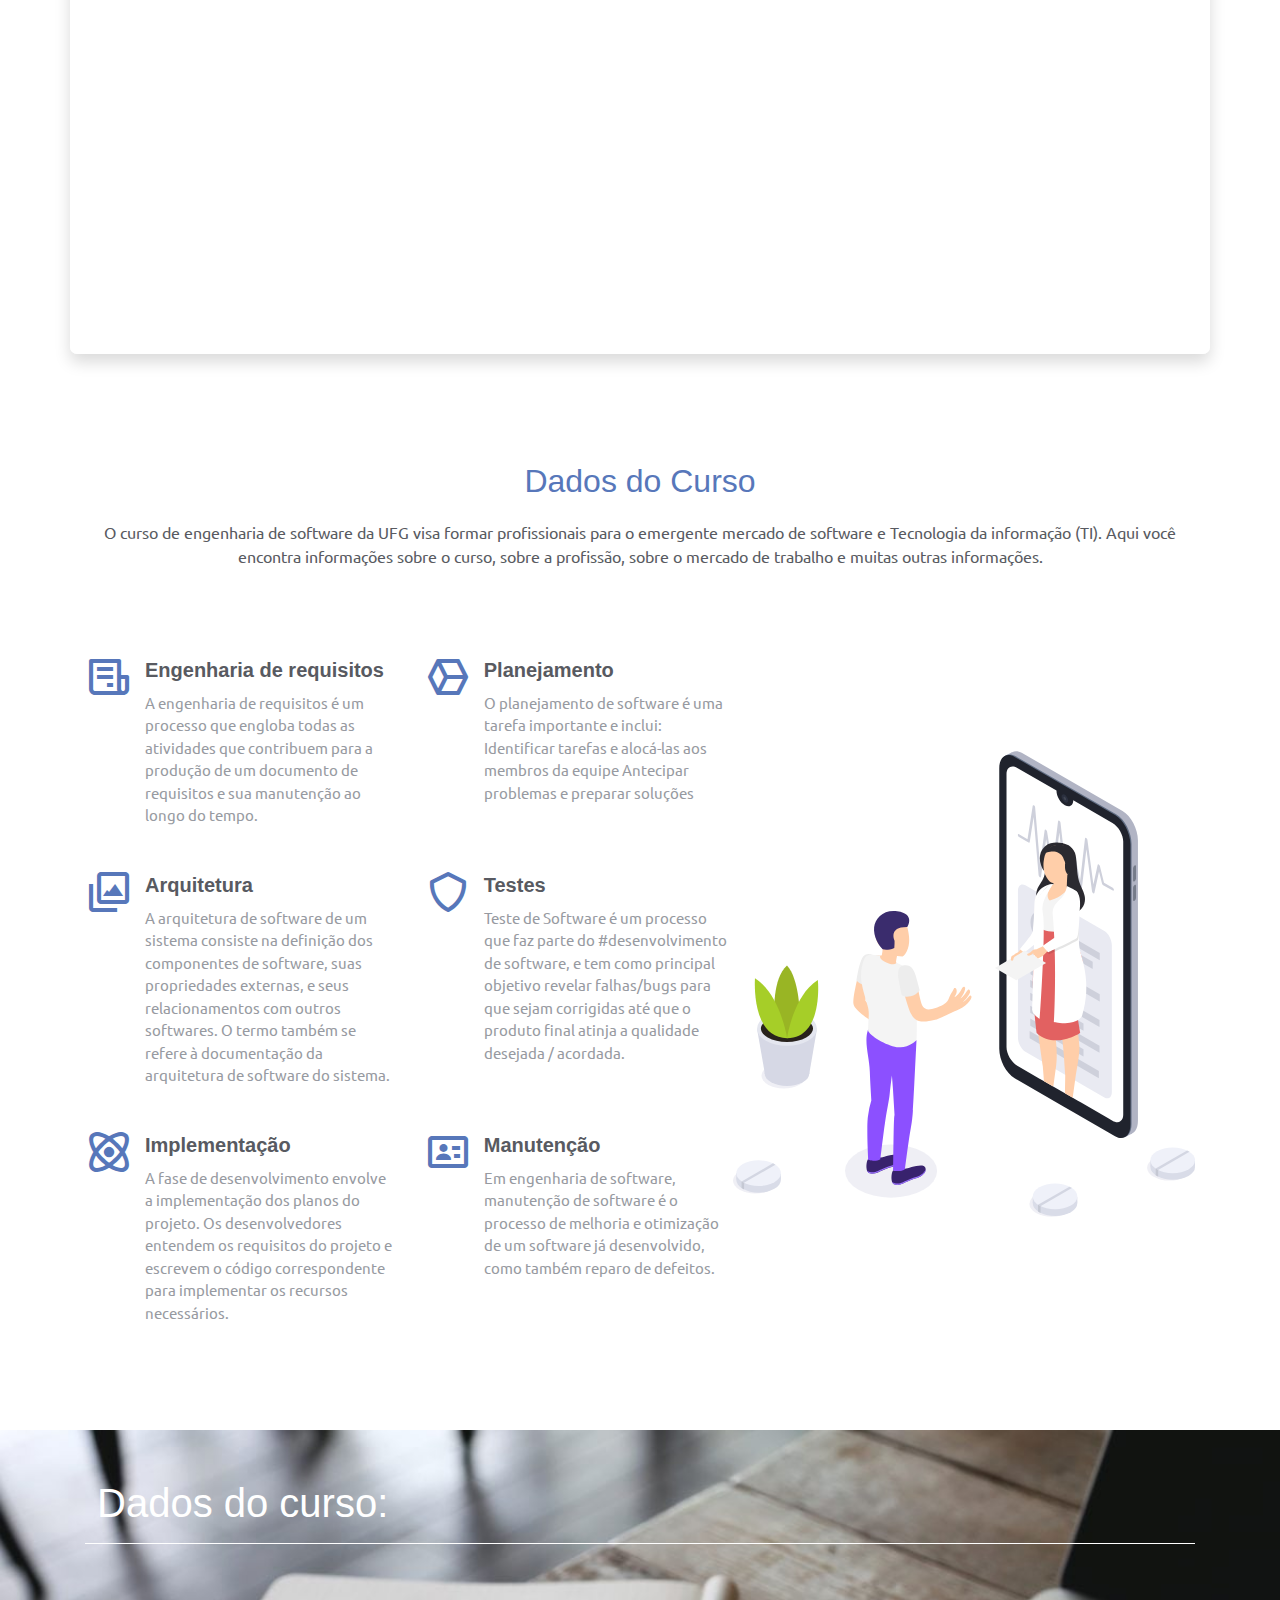
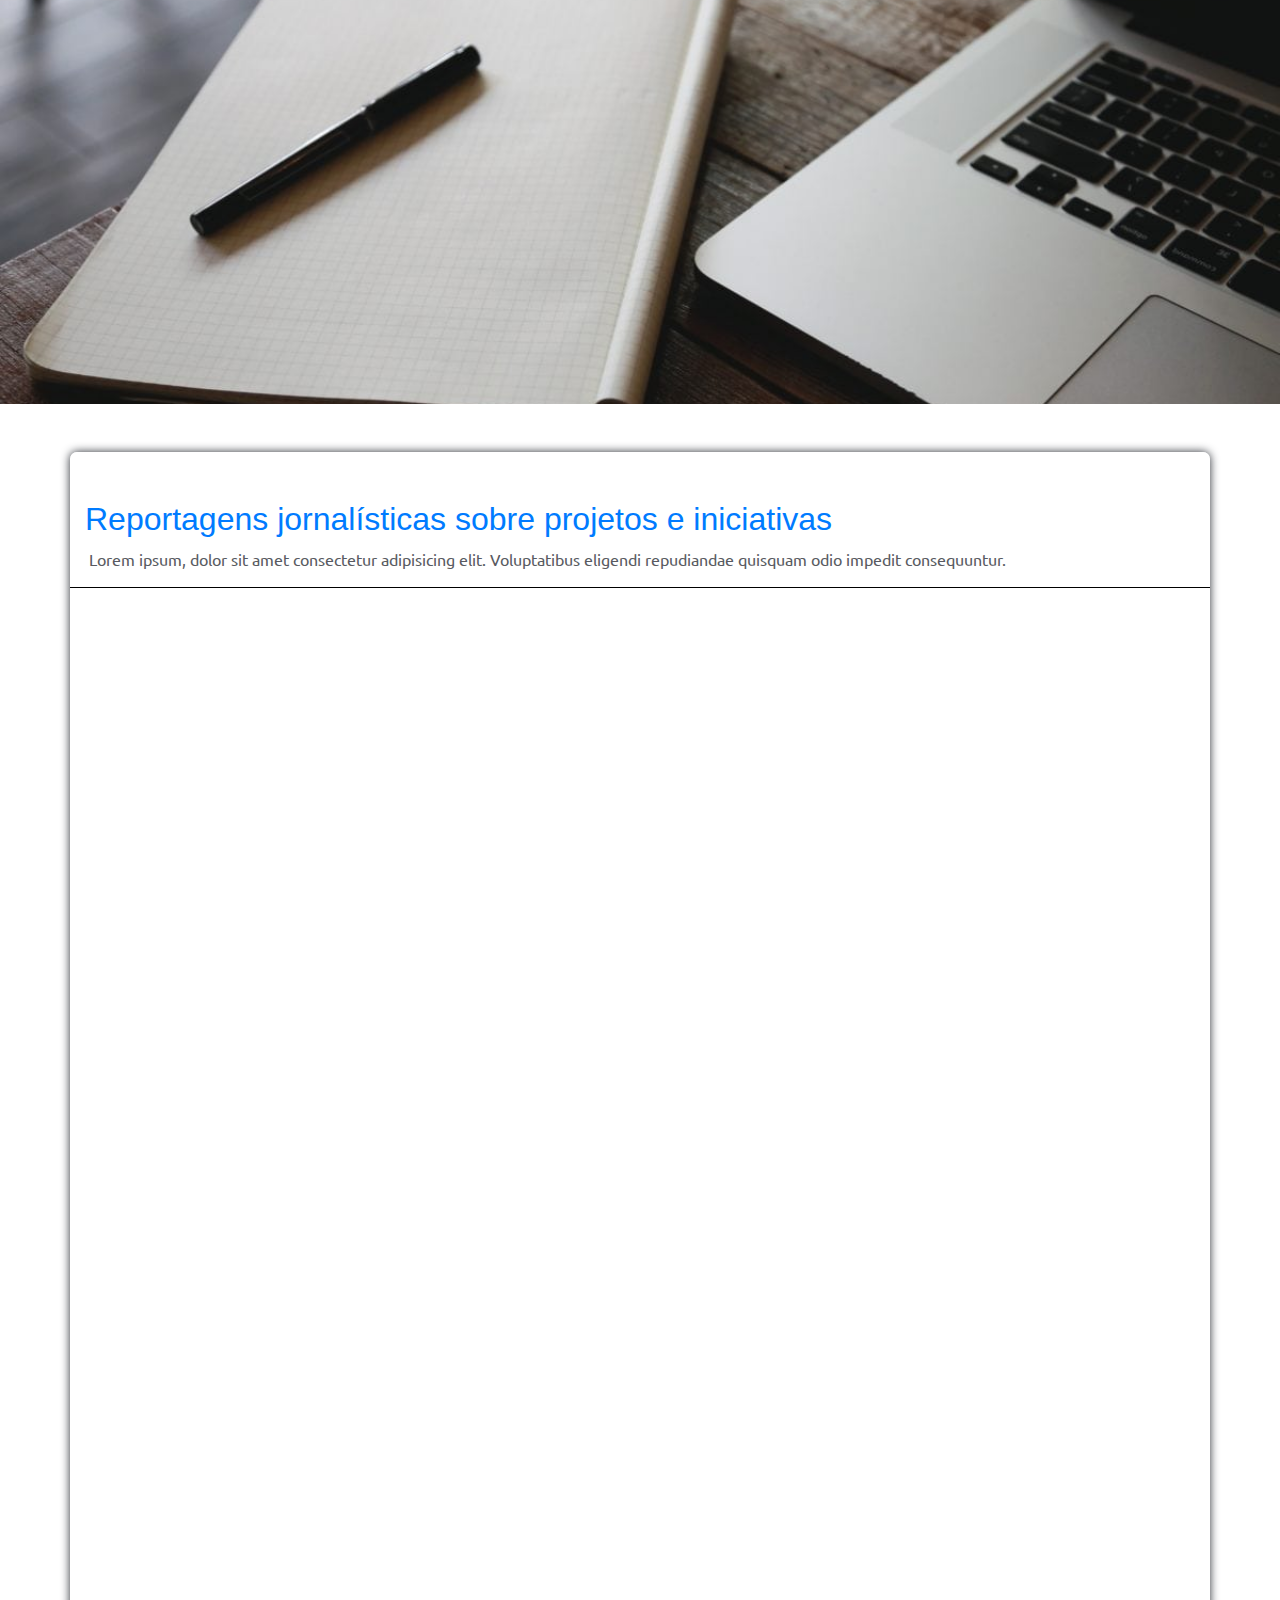
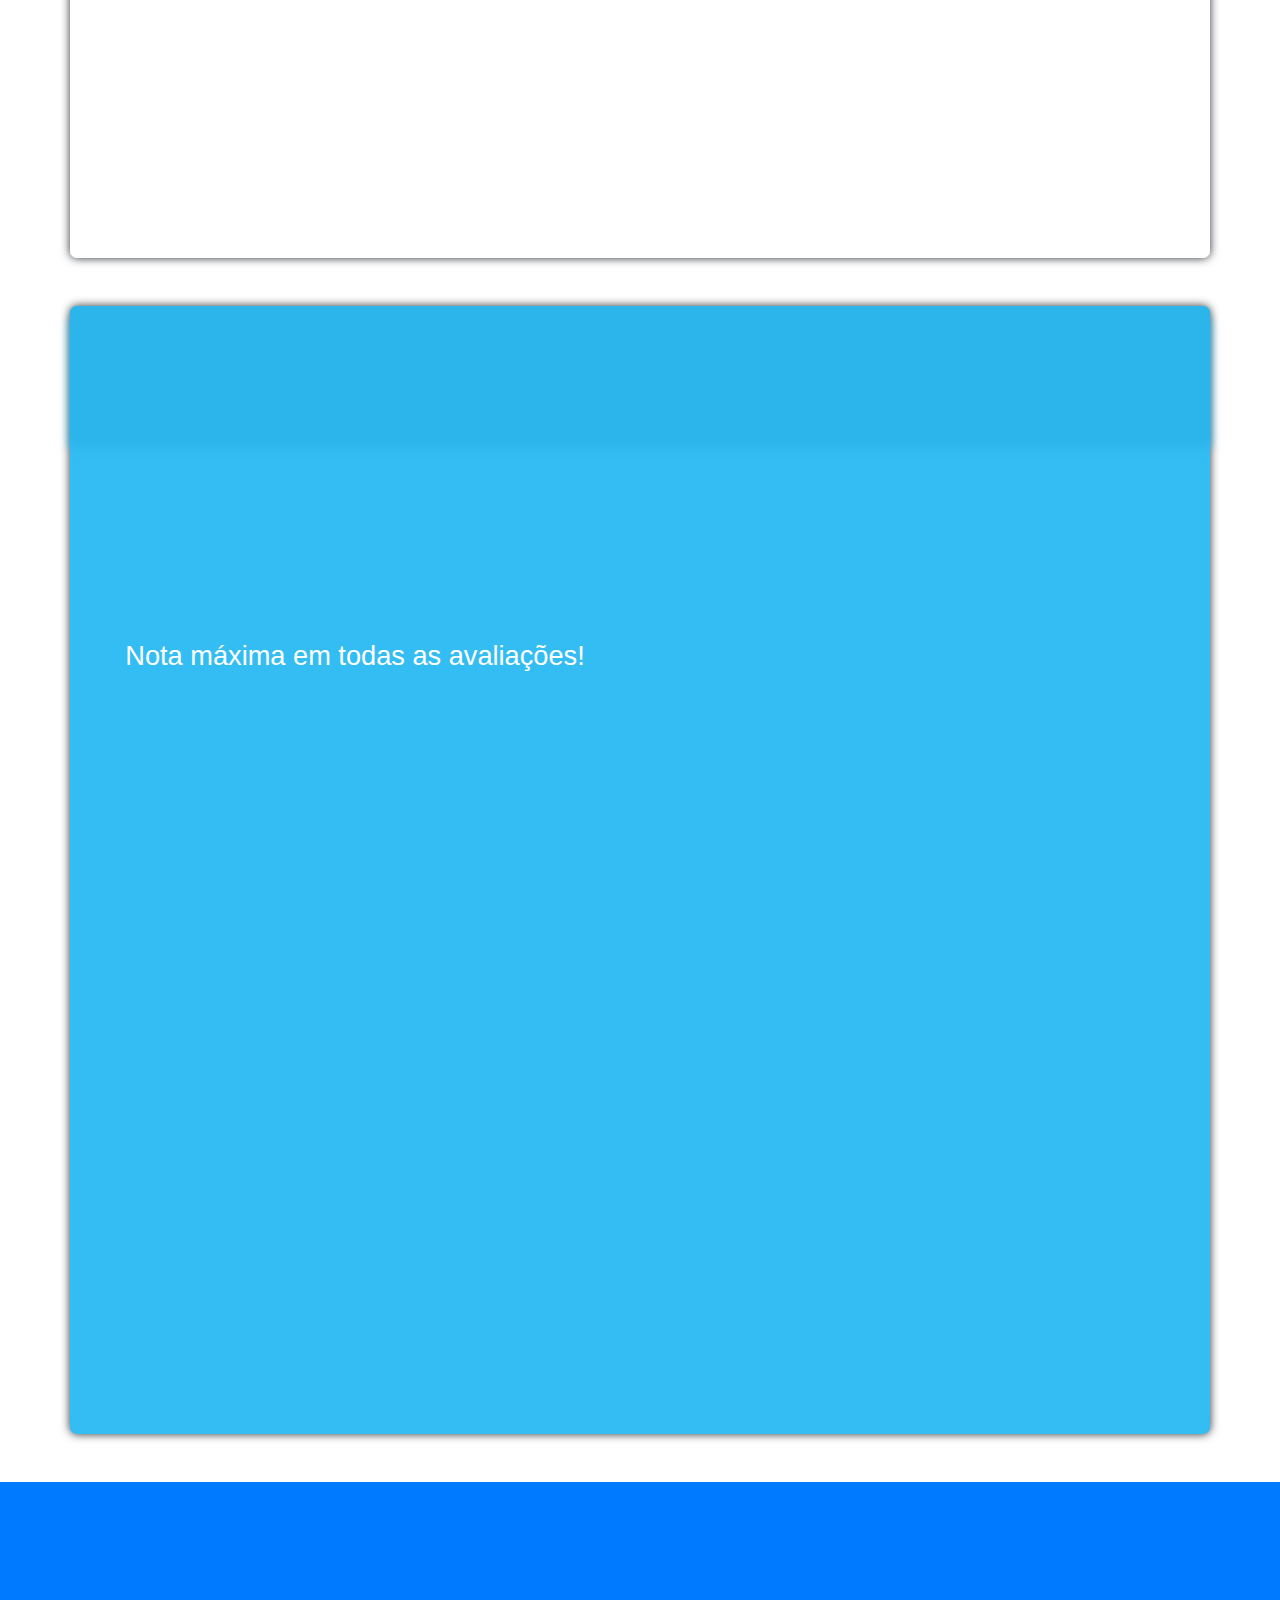
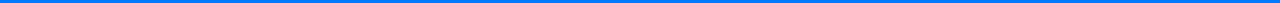
==== commit 6bf79df6: "commit igor" ====
--- a/Pages/index.html
+++ b/Pages/index.html
@@ -1,6 +1,7 @@
 <!DOCTYPE html>
 <html lang="pt-br">
-  <head>
+
+<head>
     <meta charset="UTF-8" />
     <meta name="viewport" content="width=device-width, initial-scale=1.0" />
     <link rel="stylesheet" href="../_cdn/css/bootstrap_custom.css" />
@@ -12,650 +13,591 @@
     <!-- Resource style Igor -->
     <!-- Fim folha de estilo Animação Letras-->
 
-    <script
-      src="https://kit.fontawesome.com/5a9d3c850d.js"
-      crossorigin="anonymous"
-    ></script>
+    <script src="https://kit.fontawesome.com/5a9d3c850d.js" crossorigin="anonymous"></script>
+
+    <!-- Icones-->
+
+    <link href="../_cdn/vendor/icofont/icofont.min.css" rel="stylesheet">
+    <link href="../_cdn/vendor/boxicons/css/boxicons.min.css" rel="stylesheet">
+    <link href="../_cdn/vendor/venobox/venobox.css" rel="stylesheet">
 
     <title>Engenharia de Software | Instituto de Informática - UFG</title>
-  </head>
-
-  <body>
+</head>
+
+<body>
     <button id="btnScrollTop">
-      <i class="fas fa-chevron-up"></i>
+        <i class="fas fa-chevron-up"></i>
     </button>
 
     <section id="navbar">
-      <nav class="navbar navbar-expand-lg fixed-top navbar-dark bg-primary">
+        <nav class="navbar navbar-expand-lg fixed-top navbar-dark bg-primary">
+            <div class="container">
+                <a class="logo-inf" href="#">Engenharia de Software</a>
+                <button class="btn navbar-toggler btn-dark" type="button" data-toggle="collapse" data-target="#navbarSupportedContent" aria-controls="navbarSupportedContent" aria-expanded="false" aria-label="Toggle navigation">
+                    <span class="navbar-toggler-icon"></span>
+                </button>
+                <div class="collapse navbar-collapse" id="navbarSupportedContent">
+                    <ul class="navbar-nav ml-auto">
+                        <li class="nav-item active">
+                            <a class="nav-link" href="#">Home<span class="sr-only">(current)</span></a>
+                        </li>
+                        <li class="nav-item">
+                            <a class="nav-link" href="#">Parcerias<span class="sr-only">(current)</span></a>
+                        </li>
+                        <li class="nav-item">
+                            <a class="nav-link" id="cur" href="#curriculo">Currículo<span class="sr-only">(current)</span></a>
+                        </li>
+                        <li class="nav-item">
+                            <a class="nav-link" id="hor" href="#horarios">Horários<span class="sr-only">(current)</span></a>
+                        </li>
+                        <li class="nav-item">
+                            <a class="nav-link" id="curs" href="#curso">O Curso<span class="sr-only">(current)</span></a>
+                        </li>
+                        <li class="nav-item">
+                            <a class="nav-link" id="newyt" href="#news">Reportagens<span class="sr-only">(current)</span></a>
+                        </li>
+                    </ul>
+                </div>
+            </div>
+        </nav>
+    </section>
+
+    <div class="capa">
         <div class="container">
-          <a class="logo-inf" href="#">Engenharia de Software</a>
-          <button
-            class="btn navbar-toggler btn-dark"
-            type="button"
-            data-toggle="collapse"
-            data-target="#navbarSupportedContent"
-            aria-controls="navbarSupportedContent"
-            aria-expanded="false"
-            aria-label="Toggle navigation"
-          >
-            <span class="navbar-toggler-icon"></span>
-          </button>
-          <div class="collapse navbar-collapse" id="navbarSupportedContent">
-            <ul class="navbar-nav ml-auto">
-              <li class="nav-item active">
-                <a class="nav-link" href="#"
-                  >Home<span class="sr-only">(current)</span></a
-                >
-              </li>
-              <li class="nav-item">
-                <a class="nav-link" href="#"
-                  >Parcerias<span class="sr-only">(current)</span></a
-                >
-              </li>
-              <li class="nav-item">
-                <a class="nav-link" id="cur" href="#curriculo"
-                  >Currículo<span class="sr-only">(current)</span></a
-                >
-              </li>
-              <li class="nav-item">
-                <a class="nav-link" id="hor" href="#horarios"
-                  >Horários<span class="sr-only">(current)</span></a
-                >
-              </li>
-              <li class="nav-item">
-                <a class="nav-link" id="curs" href="#curso"
-                  >O Curso<span class="sr-only">(current)</span></a
-                >
-              </li>
-              <li class="nav-item">
-                <a class="nav-link" id="newyt" href="#news"
-                  >Reportagens<span class="sr-only">(current)</span></a
-                >
-              </li>
-            </ul>
-          </div>
+            <div class="row">
+                <div class="col-md-7">
+                    <div class="row">
+                        <div class="">
+                            <h1 class="cd-headline slide"> <span class="titulo-animacao">Bacharelado em Engenharia de Software</span><br />
+                                <span class="subtitulo-animacao">Capacidades: </span><br />
+                                <span class="cd-words-wrapper subtitulo-animacao">
+                                    <b class="is-visible">Especificação de software</b>
+                                    <b>desenvolvimento de software</b>
+                                    <b>manutenção de software</b>
+                                    <b>criação de software</b>
+                                </span>
+                            </h1>
+                        </div>
+                    </div>
+                    <div class="row">
+                        <div class="">
+                            <h5>O curso tem o objetivo de formar profissionais aptos a resolver problemas complexos por meio de príncipios da Engenharia.</h5>
+                        </div>
+                    </div>
+                </div>
+                <div class="col-md-5">
+                    <img class="img-capa" src="../_cdn/img/foto_capa.png">
+                </div>
+            </div>
         </div>
-      </nav>
-    </section>
-
-    <div class="capa">
-      <div class="container">
-        <div class="row">
-          <div class="col-md-7">
-            <h1 class="cd-headline slide">
-              <span class="titulo-animacao"
-                >Bacharelado em Engenharia de Software</span
-              ><br />
-              <span class="subtitulo-animacao">Capacidades: </span><br />
-              <span class="cd-words-wrapper subtitulo-animacao">
-                <b class="is-visible">Especificação de software</b>
-                <b>desenvolvimento de software</b>
-                <b>manutenção de software</b>
-                <b>criação de software</b>
-              </span>
-            </h1>
-          </div>
+    </div>
+
+    <!-- ======= Section Dados do curso ======= -->
+    <section id="details" class="details">
+        <div class="container">
+            <div class="row content">
+                <div class="col-md-4" data-aos="fade-right">
+                    <img src="../_cdn/img/img-perfil.png" class="img-fluid" alt="">
+                </div>
+                <div class="col-md-8 pt-4" data-aos="fade-up">
+                    <h3>Perfil Profissional</h3>
+                    <p class="font-italic">
+                        O engenheiro de software deve ser capaz de:
+                    </p>
+                    <ul>
+                        <li><i class="icofont-check"></i> Raciocínio lógico.</li>
+                        <li><i class="icofont-check"></i> Raciocínio matemático.</li>
+                        <li><i class="icofont-check"></i> Capacidade de atualizar-se continuamente.</li>
+                        <li><i class="icofont-check"></i> Trabalhar em equipe e visão holística do mundo.</li>
+                        <li><i class="icofont-check"></i> Organização e persistência.</li>
+                    </ul>
+                    <p>
+                        O Engenheiro de Software atua no projeto, desenvolvimento, implantação e evolução de software complexo, corretos, disponíveis, seguros, tolerantes a falhas e com usabilidade e acessibilidade. Em sua atuação, ele desenha, especifica, programa e experimenta soluções que atendam às necessidades do mercado, da sociedade, das organizações e dos indivíduos, de acordo com suas capacidade e limitações, considerando os impactos emocionais e sociais.
+                    </p>
+                </div>
+            </div>
         </div>
-        <div class="row">
-          <div class="col-md-7">
-            <h5>
-              O curso tem o objetivo de formar profissionais aptos a resolver
-              problemas complexos por meio de príncipios da Engenharia.
-            </h5>
-          </div>
-        </div>
-      </div>
-    </div>
+    </section><!-- Fim Section Dados do curso -->
 
     <main>
-      <!--PARTE FELIPE-->
-      <section id="SobreCurso" class="mb-5">
-        <div class="container sobre_curso my-5">
-          <div class="row mb-5">
-            <div class="img col-sm-12 col-lg-4 ">
-              <div class="text-center slide-in fade-in from-left">
-                <img src="../_cdn/img/logoesvert.png" alt="" />
-              </div>
-            </div>
-
-            <div class="col-sm-12 col-md-8 mt-3">
-              <div class="sobre_curso_header ">
-                <h1 class="ES_header text-primary">
-                  Engenharia de Software INF/UFG
-                </h1>
-              </div>
-
-              <div class="sobre_curso_content my-3">
-                <p class="mt-2 slide-in fade-in from-right">
-                  Em resposta ao contexto local, formado pela indústria de
-                  software goiana e lições aprendidas ao longo de décadas de
-                  ensino, o Instituto de Informática da Universidade Federal de
-                  Goiás cria o Curso de Engenharia de Software, talvez o
-                  primeiro do país.
-                </p>
-                <p class="mt-2 slide-in fade-in from-right">
-                  Software é um dos mais fascinantes artefatos produzidos pelo
-                  homem. Há extensos horizontes acerca do que se pode fazer com
-                  software. É o instrumento que dirige e dá vida aos
-                  computadores. Está em todos os lugares como na lista de
-                  contatos de um celular, no tratamento de imagens de uma câmera
-                  digital, no controle de estoque de uma empresa, na edição de
-                  textos, no funcionamento e uso da internet.
-                </p>
-                <p class="mt-2  slide-in fade-in from-right">
-                  O Curso de Engenharia de Software forma o profissional de
-                  software, o engenheiro de Software, apto a participar de e
-                  conduzir empreendimentos de softwares que sejam competitivos
-                  no mercado global. O estudante recebe formação que lhe
-                  assegura sólida carreira na valiosa indústria de software e o
-                  inicia no processo de formação de sua própria reputação como
-                  profissional.
-                </p>
-                <p class="mt-2  slide-in fade-in from-right">
-                  Em todo o mundo há notório e extenso mercado para este
-                  profissional, seja empregado por empresas, ou ocupando-se em
-                  atividade empreendedora na construção de um produto inovador.
-                </p>
-                <p class="mt-2  slide-in fade-in from-right">
-                  O egresso do curso é capaz de produzir modelos abstratos
-                  correspondentes a software e realizá-los por meio de código
-                  funcionando. Dito de outra forma: é capaz de especificar
-                  software; projetar (design) software (inclui arquitetura de
-                  software); construir (programar) software com qualidade;
-                  realizar atividades de manutenção de software, além de
-                  trabalhar em equipe, comunicar e escrever bem. Com este
-                  perfil, o profissional poderá atuar como responsável por
-                  empreendimentos de software e participar ativamente destes,
-                  qualquer que seja o software, qualquer que seja o domínio.
-                </p>
-                <p class="mt-2 slide-in fade-in from-right">
-                  Este curso forma o profissional que usa computadores, por meio
-                  da construção de software, para satisfazer necessidades de
-                  empresas e pessoas. Se o software exigido for grande e
-                  complexo, então este é um problema para o egresso deste curso.
-                </p>
-              </div>
-            </div>
-          </div>
-        </div>
-      </section>
-
-      <!--PARTE IGOR-->
-      <section class="bg-curriculo">
-        <div class="container ">
-          <section class="curriculo" id="curriculo">
-            <div class="container curriculo-container">
-              <div class="cabecalho-curriculo-horario ">
-                <h1>Grade curricular</h1>
-                <hr />
-              </div>
-              <div
-                class="img-curriculo d-flex justify-content-center slide-in fade-in from-right"
-              >
-                <img class="img-fluid" src="../_cdn/img/gradecurricular.svg" />
-              </div>
-              <div
-                class="img-curriculo d-flex justify-content-center slide-in fade-in from-left"
-              >
-                <img
-                  class="img-fluid"
-                  src="../_cdn/img/gradecurricular_limpa.svg"
-                />
-              </div>
-            </div>
-          </section>
-
-          <section class="horario" id="horarios">
-            <div class="cabecalho-curriculo-horario ">
-              <h1>Horários:</h1>
-              <hr />
-            </div>
-            <div class="tabela-horarios slide-in fade-in">
-              <table class="table table-striped table-hover table-bordered">
-                <thead class="thead-dark">
-                  <tr>
-                    <th scope="col">horário</th>
-                    <th scope="col">Segunda</th>
-                    <th scope="col">Terça</th>
-                    <th scope="col">Quarta</th>
-                    <th scope="col">Quinta</th>
-                    <th scope="col">Sexta</th>
-                  </tr>
-                </thead>
-                <tbody>
-                  <tr>
-                    <th scope="row">18h50</th>
-                    <td>Calculo 1A</td>
-                    <td>Introdução a Programação</td>
-                    <td>Calculo 1A</td>
-                    <td>Introdução a Programação</td>
-                    <td>Calculo 1A</td>
-                  </tr>
-                  <tr>
-                    <th scope="row">19h40</th>
-                    <td>Calculo 1A</td>
-                    <td>Introdução a Programação</td>
-                    <td>Calculo 1A</td>
-                    <td>Introdução a Programação</td>
-                    <td>Calculo 1A</td>
-                  </tr>
-                  <tr>
-                    <th scope="row">20h30</th>
-                    <td>Fundamentos da matemática para computação</td>
-                    <td>Introdução a Programação</td>
-                    <td>Fundamentos da matemática para computação</td>
-                    <td>Introdução a Programação</td>
-                    <td>Computação e sociedade</td>
-                  </tr>
-                  <tr>
-                    <th scope="row">21h10</th>
-                    <td>Fundamentos da matemática para computação</td>
-                    <td>Introdução a Programação</td>
-                    <td>Fundamentos da matemática para computação</td>
-                    <td>Introdução a Programação</td>
-                    <td>Computação e sociedade</td>
-                  </tr>
-                </tbody>
-              </table>
-            </div>
-          </section>
-        </div>
-      </section>
-
-      <section class="o_curso" id="curso">
-        <div class="container">
-          <div class="cabecalho-o-curso">
-            <h1><i class="fas fa-trophy"></i>Dados do curso:</h1>
-            <hr />
-          </div>
-          <div class="row">
-            <div class="col-md-5 card-pers slide-in fade-in from-right">
-              <div class="row">
-                <div class="col-md-4 ">
-                  <img
-                    class="img-card"
-                    src="../_cdn/img/undraw_personal_goals_edgd.svg"
-                  />
-                </div>
-                <div class="col-md-8">
-                  <h1>Habilitação: Bacharelado</h1>
-                  <p>
-                    Duração prevista: 9 semestres<br />
-                    Período: Noturno<br />
-                    Coordenador: Prof. Dr. Renata<br />
-                    Vice-Coordenador: Prof. Dr. Leonardo<br />
-                    Contato: coord-ia@inf.ufg.br
-                  </p>
-                </div>
-              </div>
-            </div>
-          </div>
-          <div class="row">
-            <div class="col-md-5 card-pers slide-in fade-in from-right">
-              <div class="row">
-                <div class="col-md-4">
-                  <img
-                    class="img-card"
-                    src="../_cdn/img/undraw_my_location_f9pr%20(1).svg"
-                  />
-                </div>
-                <div class="col-md-8">
-                  <h1>Localização: Prédio do Instituto de Informática (UFG)</h1>
-                  <p>Campus Samambaia, Goiânia-GO</p>
-                </div>
-              </div>
-            </div>
-          </div>
-        </div>
-      </section>
-
-      <section class=" youtube" id="news">
-        <div class="container news">
-          <div class="row">
-            <div class="col-12 my-5 divisoria_trab" id="trabalhos">
-              <header>
-                <h2 class="text-primary">
-                  Reportagens jornalísticas sobre projetos e iniciativas
-                </h2>
-                <p class="px-1 text-wb">
-                  Lorem ipsum, dolor sit amet consectetur adipisicing elit.
-                  Voluptatibus eligendi repudiandae quisquam odio impedit
-                  consequuntur.
-                </p>
-              </header>
-            </div>
-
-            <div
-              class="video d-flex justify-content-center col-sm-12 col-md-6 col-lg-4 mb-5 slide-in fade-in from-left"
-            >
-              <iframe
-                src="https://www.youtube.com/embed/L0A-ZPYhj3c"
-                frameborder="0"
-                allow="accelerometer; autoplay; encrypted-media; gyroscope; picture-in-picture"
-                allowfullscreen
-              ></iframe>
-            </div>
-
-            <div
-              class="video d-flex justify-content-center col-sm-12 col-md-6 col-lg-4 mb-5 slide-in fade-in "
-            >
-              <iframe
-                src="https://www.youtube.com/embed/L0A-ZPYhj3c"
-                frameborder="0"
-                allow="accelerometer; autoplay; encrypted-media; gyroscope; picture-in-picture"
-                allowfullscreen
-              ></iframe>
-            </div>
-
-            <div
-              class="video d-flex justify-content-center col-sm-12 col-md-6 col-lg-4 mb-5 slide-in fade-in from-right"
-            >
-              <iframe
-                src="https://www.youtube.com/embed/L0A-ZPYhj3c"
-                frameborder="0"
-                allow="accelerometer; autoplay; encrypted-media; gyroscope; picture-in-picture"
-                allowfullscreen
-              ></iframe>
-            </div>
-
-            <div
-              class="video d-flex justify-content-center col-sm-12 col-md-6 col-lg-4 mb-5 slide-in fade-in from-left"
-            >
-              <iframe
-                src="https://www.youtube.com/embed/L0A-ZPYhj3c"
-                frameborder="0"
-                allow="accelerometer; autoplay; encrypted-media; gyroscope; picture-in-picture"
-                allowfullscreen
-              ></iframe>
-            </div>
-
-            <div
-              class="video d-flex justify-content-center col-sm-12 col-md-6 col-lg-4 mb-5 slide-in fade-in "
-            >
-              <iframe
-                src="https://www.youtube.com/embed/L0A-ZPYhj3c"
-                frameborder="0"
-                allow="accelerometer; autoplay; encrypted-media; gyroscope; picture-in-picture"
-                allowfullscreen
-              ></iframe>
-            </div>
-
-            <div
-              class="video d-flex justify-content-center col-sm-12 col-md-6 col-lg-4 mb-5 slide-in fade-in from-right"
-            >
-              <iframe
-                src="https://www.youtube.com/embed/L0A-ZPYhj3c"
-                frameborder="0"
-                allow="accelerometer; autoplay; encrypted-media; gyroscope; picture-in-picture"
-                allowfullscreen
-              ></iframe>
-            </div>
-
-            <div
-              class="d-flex justify-content-center  cartao col-sm-12 col-md-6 col-lg-4 mb-5 slide-in fade-in from-left"
-            >
-              <div class="card" style="width: 18rem;">
-                <img
-                  src="https://s.glbimg.com/jo/g1/static/live/imagens/img_facebook.png"
-                  class="card-img-top"
-                  alt="..."
-                />
-                <div class="card-body">
-                  <h5 class="card-title">Reportagem da Revista Exame.</h5>
-                  <p class="card-text">
-                    A primeira turma terá 40 vagas e os alunos ingressarão pelo
-                    SISU. O curso formará os futuros líderes da área
-                    acompanhando um movimento global como o MIT...
-                  </p>
-                  <a href="#" class="btn btn-primary">Go somewhere</a>
-                </div>
-              </div>
-            </div>
-
-            <div
-              class="d-flex justify-content-center  cartao col-sm-12 col-md-6 col-lg-4 mb-5 slide-in fade-in"
-            >
-              <div class="card" style="width: 18rem;">
-                <img
-                  src="https://s.glbimg.com/jo/g1/static/live/imagens/img_facebook.png"
-                  class="card-img-top"
-                  alt="..."
-                />
-                <div class="card-body">
-                  <h5 class="card-title">Reportagem da Revista Exame.</h5>
-                  <p class="card-text">
-                    A primeira turma terá 40 vagas e os alunos ingressarão pelo
-                    SISU. O curso formará os futuros líderes da área
-                    acompanhando um movimento global como o MIT...
-                  </p>
-                  <a href="#" class="btn btn-primary">Go somewhere</a>
-                </div>
-              </div>
-            </div>
-
-            <div
-              class="d-flex justify-content-center  cartao col-sm-12 col-md-6 col-lg-4 mb-5 slide-in fade-in from-right"
-            >
-              <div class="card" style="width: 18rem;">
-                <img
-                  src="https://s.glbimg.com/jo/g1/static/live/imagens/img_facebook.png"
-                  class="card-img-top"
-                  alt="..."
-                />
-                <div class="card-body">
-                  <h5 class="card-title">Reportagem da Revista Exame.</h5>
-                  <p class="card-text">
-                    A primeira turma terá 40 vagas e os alunos ingressarão pelo
-                    SISU. O curso formará os futuros líderes da área
-                    acompanhando um movimento global como o MIT...
-                  </p>
-                  <a href="#" class="btn btn-primary">Go somewhere</a>
-                </div>
-              </div>
-            </div>
-
-            <div
-              class="d-flex justify-content-center  cartao col-sm-12 col-md-6 col-lg-4 mb-5 slide-in fade-in from-left"
-            >
-              <div class="card" style="width: 18rem;">
-                <img
-                  src="https://s.glbimg.com/jo/g1/static/live/imagens/img_facebook.png"
-                  class="card-img-top"
-                  alt="..."
-                />
-                <div class="card-body">
-                  <h5 class="card-title">Reportagem da Revista Exame.</h5>
-                  <p class="card-text">
-                    A primeira turma terá 40 vagas e os alunos ingressarão pelo
-                    SISU. O curso formará os futuros líderes da área
-                    acompanhando um movimento global como o MIT...
-                  </p>
-                  <a href="#" class="btn btn-primary">Go somewhere</a>
-                </div>
-              </div>
-            </div>
-
-            <div
-              class="d-flex justify-content-center  cartao col-sm-12 col-md-6 col-lg-4 mb-5 slide-in fade-in"
-            >
-              <div class="card" style="width: 18rem;">
-                <img
-                  src="https://s.glbimg.com/jo/g1/static/live/imagens/img_facebook.png"
-                  class="card-img-top"
-                  alt="..."
-                />
-                <div class="card-body">
-                  <h5 class="card-title">Reportagem da Revista Exame.</h5>
-                  <p class="card-text">
-                    A primeira turma terá 40 vagas e os alunos ingressarão pelo
-                    SISU. O curso formará os futuros líderes da área
-                    acompanhando um movimento global como o MIT...
-                  </p>
-                  <a href="#" class="btn btn-primary">Go somewhere</a>
-                </div>
-              </div>
-            </div>
-
-            <div
-              class="d-flex justify-content-center  cartao col-sm-12 col-md-6 col-lg-4 mb-5 slide-in fade-in from-right"
-            >
-              <div class="card" style="width: 18rem;">
-                <img
-                  src="https://s.glbimg.com/jo/g1/static/live/imagens/img_facebook.png"
-                  class="card-img-top"
-                  alt="..."
-                />
-                <div class="card-body">
-                  <h5 class="card-title">Reportagem da Revista Exame.</h5>
-                  <p class="card-text">
-                    A primeira turma terá 40 vagas e os alunos ingressarão pelo
-                    SISU. O curso formará os futuros líderes da área
-                    acompanhando um movimento global como o MIT...
-                  </p>
-                  <a href="#" class="btn btn-primary">Go somewhere</a>
-                </div>
-              </div>
-            </div>
-          </div>
-        </div>
-      </section>
-
-      <section class="conquistas mb-5">
-        <div class="container">
-          <div class="row img_conquistas_header pb-5">
-            <div
-              class="img_header_conq mb-3 py-3 col-12 d-flex justify-content-around align-items-center"
-            >
-              <img
-                class="img-fluid slide-in fade-in from-left"
-                src="../_cdn/img/Marca_UFG_cor_horizontal-04.png"
-                alt="Logo UFG"
-              />
-              <img
-                class="img-fluid slide-in fade-in"
-                src="../_cdn/img/logo-inf.png"
-                alt="Logo INF"
-              />
-              <img
-                class="img-fluid slide-in fade-in from-right"
-                src="../_cdn/img/logoesvert.png"
-                alt="Logo Engenharia de Software"
-              />
-            </div>
-
-            <div class="col-12 mt-3 conquista_header mt-3">
-              <header class="text-center text-white slide-in fade-in">
-                <h1>Temos que comemorar!!</h1>
-                <p>
-                  Você ajuda a construir a história do curso de
-                  <strong>Engenahria de Software</strong>
-                </p>
-              </header>
-            </div>
-
-            <div class="avaliacoes col-md-6 mt-5 col-lg-6 col-sm-12">
-              <header>
-                <h3>Nota máxima em todas as avaliações!</h3>
-              </header>
-
-              <div class="img_mec d-flex flex-column">
-                <img
-                  class="my-1 slide-in fade-in from-left"
-                  src="../_cdn/img/5estrelas2015.jpg"
-                  alt=""
-                />
-                <img
-                  class="my-1 slide-in fade-in from-left"
-                  src="../_cdn/img/5estrelas2016ES.png"
-                  alt=""
-                />
-                <img
-                  class="my-1 slide-in fade-in from-left"
-                  src="../_cdn/img/ES-gui-estudante-melhores.png"
-                  alt=""
-                />
-              </div>
-            </div>
-
-            <div class="ranking mt-5 col-md-6 col-lg-6 col-sm-12 ">
-              <header class="slide-in fade-in">
-                <h3>Dentre 51 cursos, somos o <strong>primeiro</strong>!</h3>
-              </header>
-
-              <ol>
-                <li class="mt-5 slide-in fade-in from-right">Medicina - 782</li>
-                <li class="mt-3 slide-in fade-in from-right">Direito - 764</li>
-                <li class="mt-3 slide-in fade-in from-right">
-                  <a
-                    href="http://inteligenciaartificial.inf.ufg.br/"
-                    target="_blank"
-                    >Inteligência Artificial</a
-                  >
-                </li>
-                <li class="mt-3 slide-in fade-in from-right">
-                  Engenharia Quimica - 750
-                </li>
-                <li class="mt-3 slide-in fade-in from-right">
-                  <a href="index.html" target="_blank"
-                    >Engenharia de Software - 744
-                    <strong>(maior do país)</strong></a
-                  >
-                </li>
-              </ol>
-
-              <p class="slide-in fade-in from-right">
-                <a
-                  href="https://beduka.com/blog/dicas/cursos/nota-de-corte-engenharia-de-software/"
-                  target="_blank"
-                  >Maior nota de corte para Engenharia de Software - Sisu
-                  2020</a
-                >
-              </p>
-            </div>
-          </div>
-        </div>
-      </section>
+        <!--PARTE FELIPE-->
+        <section id="SobreCurso" class="mb-5">
+            <div class="container sobre_curso my-5">
+                <div class="row mb-5">
+                    <div class="img col-sm-12 col-lg-4 ">
+                        <div class="text-center slide-in fade-in from-left">
+                            <img src="../_cdn/img/logoesvert.png" alt="" />
+                        </div>
+                    </div>
+
+                    <div class="col-sm-12 col-md-8 mt-3">
+                        <div class="sobre_curso_header ">
+                            <h1 class="ES_header text-primary">
+                                Engenharia de Software INF/UFG
+                            </h1>
+                        </div>
+
+                        <div class="sobre_curso_content my-3">
+                            <p class="mt-2 slide-in fade-in from-right">
+                                Em resposta ao contexto local, formado pela indústria de
+                                software goiana e lições aprendidas ao longo de décadas de
+                                ensino, o Instituto de Informática da Universidade Federal de
+                                Goiás cria o Curso de Engenharia de Software, talvez o
+                                primeiro do país.
+                            </p>
+                            <p class="mt-2 slide-in fade-in from-right">
+                                Software é um dos mais fascinantes artefatos produzidos pelo
+                                homem. Há extensos horizontes acerca do que se pode fazer com
+                                software. É o instrumento que dirige e dá vida aos
+                                computadores. Está em todos os lugares como na lista de
+                                contatos de um celular, no tratamento de imagens de uma câmera
+                                digital, no controle de estoque de uma empresa, na edição de
+                                textos, no funcionamento e uso da internet.
+                            </p>
+                            <p class="mt-2  slide-in fade-in from-right">
+                                O Curso de Engenharia de Software forma o profissional de
+                                software, o engenheiro de Software, apto a participar de e
+                                conduzir empreendimentos de softwares que sejam competitivos
+                                no mercado global. O estudante recebe formação que lhe
+                                assegura sólida carreira na valiosa indústria de software e o
+                                inicia no processo de formação de sua própria reputação como
+                                profissional.
+                            </p>
+                            <p class="mt-2  slide-in fade-in from-right">
+                                Em todo o mundo há notório e extenso mercado para este
+                                profissional, seja empregado por empresas, ou ocupando-se em
+                                atividade empreendedora na construção de um produto inovador.
+                            </p>
+                            <p class="mt-2  slide-in fade-in from-right">
+                                O egresso do curso é capaz de produzir modelos abstratos
+                                correspondentes a software e realizá-los por meio de código
+                                funcionando. Dito de outra forma: é capaz de especificar
+                                software; projetar (design) software (inclui arquitetura de
+                                software); construir (programar) software com qualidade;
+                                realizar atividades de manutenção de software, além de
+                                trabalhar em equipe, comunicar e escrever bem. Com este
+                                perfil, o profissional poderá atuar como responsável por
+                                empreendimentos de software e participar ativamente destes,
+                                qualquer que seja o software, qualquer que seja o domínio.
+                            </p>
+                            <p class="mt-2 slide-in fade-in from-right">
+                                Este curso forma o profissional que usa computadores, por meio
+                                da construção de software, para satisfazer necessidades de
+                                empresas e pessoas. Se o software exigido for grande e
+                                complexo, então este é um problema para o egresso deste curso.
+                            </p>
+                        </div>
+                    </div>
+                </div>
+            </div>
+        </section>
+
+        <!--PARTE IGOR-->
+        <section class="bg-curriculo">
+            <div class="container shadow">
+                <section class="curriculo" id="curriculo">
+                    <div class="container curriculo-container">
+                        <div class="cabecalho-curriculo-horario ">
+                            <h1>Grade curricular</h1>
+                            <hr />
+                        </div>
+                        <div class="img-curriculo d-flex justify-content-center slide-in fade-in from-right">
+                            <img class="img-fluid" src="../_cdn/img/gradecurricular.svg" />
+                        </div>
+                        <div class="img-curriculo d-flex justify-content-center slide-in fade-in from-left">
+                            <img class="img-fluid" src="../_cdn/img/gradecurricular_limpa.svg" />
+                        </div>
+                    </div>
+                </section>
+
+                <section class="horario" id="horarios">
+                    <div class="cabecalho-curriculo-horario ">
+                        <h1>Horários:</h1>
+                        <hr />
+                    </div>
+                    <div class="tabela-horarios slide-in fade-in">
+                        <table class="table table-striped table-hover table-bordered">
+                            <thead class="thead-dark">
+                                <tr>
+                                    <th scope="col">horário</th>
+                                    <th scope="col">Segunda</th>
+                                    <th scope="col">Terça</th>
+                                    <th scope="col">Quarta</th>
+                                    <th scope="col">Quinta</th>
+                                    <th scope="col">Sexta</th>
+                                </tr>
+                            </thead>
+                            <tbody>
+                                <tr>
+                                    <th scope="row">18h50</th>
+                                    <td>Calculo 1A</td>
+                                    <td>Introdução a Programação</td>
+                                    <td>Calculo 1A</td>
+                                    <td>Introdução a Programação</td>
+                                    <td>Calculo 1A</td>
+                                </tr>
+                                <tr>
+                                    <th scope="row">19h40</th>
+                                    <td>Calculo 1A</td>
+                                    <td>Introdução a Programação</td>
+                                    <td>Calculo 1A</td>
+                                    <td>Introdução a Programação</td>
+                                    <td>Calculo 1A</td>
+                                </tr>
+                                <tr>
+                                    <th scope="row">20h30</th>
+                                    <td>Fundamentos da matemática para computação</td>
+                                    <td>Introdução a Programação</td>
+                                    <td>Fundamentos da matemática para computação</td>
+                                    <td>Introdução a Programação</td>
+                                    <td>Computação e sociedade</td>
+                                </tr>
+                                <tr>
+                                    <th scope="row">21h10</th>
+                                    <td>Fundamentos da matemática para computação</td>
+                                    <td>Introdução a Programação</td>
+                                    <td>Fundamentos da matemática para computação</td>
+                                    <td>Introdução a Programação</td>
+                                    <td>Computação e sociedade</td>
+                                </tr>
+                            </tbody>
+                        </table>
+                    </div>
+                </section>
+            </div>
+        </section>
+
+        <section id="dados-curso" class="features">
+            <div class="container">
+
+                <div class="section-title">
+                    <h2>Dados do Curso</h2>
+                    <p>O curso de engenharia de software da UFG visa formar profissionais para o emergente mercado de software e Tecnologia da informação (TI). Aqui você encontra informações sobre o curso, sobre a profissão, sobre o mercado de trabalho e muitas outras informações.</p>
+                </div>
+
+                <div class="row no-gutters">
+                    <div class="col-xl-7 d-flex align-items-stretch order-2 order-lg-1">
+                        <div class="content d-flex flex-column justify-content-center">
+                            <div class="row">
+                                <div class="col-md-6 icon-box" data-aos="fade-up">
+                                    <i class="bx bx-receipt"></i>
+                                    <h4>Engenharia de requisitos</h4>
+                                    <p>A engenharia de requisitos é um processo que engloba todas as atividades que contribuem para a produção de um documento de requisitos e sua manutenção ao longo do tempo.</p>
+                                </div>
+                                <div class="col-md-6 icon-box" data-aos="fade-up" data-aos-delay="100">
+                                    <i class="bx bx-cube-alt"></i>
+                                    <h4>Planejamento</h4>
+                                    <p>O planejamento de software é
+                                        uma tarefa importante e inclui:
+                                        Identificar tarefas e alocá-las aos
+                                        membros da equipe
+                                        Antecipar problemas e preparar
+                                        soluções
+                                    </p>
+                                </div>
+                                <div class="col-md-6 icon-box" data-aos="fade-up" data-aos-delay="200">
+                                    <i class="bx bx-images"></i>
+                                    <h4>Arquitetura</h4>
+                                    <p>A arquitetura de software de um sistema consiste na definição dos componentes de software, suas propriedades externas, e seus relacionamentos com outros softwares. O termo também se refere à documentação da arquitetura de software do sistema.</p>
+                                </div>
+                                <div class="col-md-6 icon-box" data-aos="fade-up" data-aos-delay="300">
+                                    <i class="bx bx-shield"></i>
+                                    <h4>Testes</h4>
+                                    <p>Teste de Software é um processo que faz parte do #desenvolvimento de software, e tem como principal objetivo revelar falhas/bugs para que sejam corrigidas até que o produto final atinja a qualidade desejada / acordada.</p>
+                                </div>
+                                <div class="col-md-6 icon-box" data-aos="fade-up" data-aos-delay="400">
+                                    <i class="bx bx-atom"></i>
+                                    <h4>Implementação</h4>
+                                    <p>A fase de desenvolvimento envolve a implementação dos planos do projeto. Os desenvolvedores entendem os requisitos do projeto e escrevem o código correspondente para implementar os recursos necessários.</p>
+                                </div>
+                                <div class="col-md-6 icon-box" data-aos="fade-up" data-aos-delay="500">
+                                    <i class="bx bx-id-card"></i>
+                                    <h4>Manutenção</h4>
+                                    <p>Em engenharia de software, manutenção de software é o processo de melhoria e otimização de um software já desenvolvido, como também reparo de defeitos.</p>
+                                </div>
+                            </div>
+                        </div>
+                    </div>
+                    <div class="image col-xl-5 d-flex align-items-stretch justify-content-center order-1 order-lg-2">
+                        <img src="../_cdn/img/dados-curso.svg" class="img-fluid" alt="">
+                    </div>
+                </div>
+
+            </div>
+        </section>
+
+        <section class="o_curso" id="curso">
+            <div class="container">
+                <div class="cabecalho-o-curso">
+                    <h1><i class="fas fa-trophy"></i>Dados do curso:</h1>
+                    <hr />
+                </div>
+                <div class="row">
+                    <div class="col-md-5 card-pers slide-in fade-in from-right">
+                        <div class="row">
+                            <div class="col-md-4 ">
+                                <img class="img-card" src="../_cdn/img/undraw_personal_goals_edgd.svg" />
+                            </div>
+                            <div class="col-md-8">
+                                <h1>Habilitação: Bacharelado</h1>
+                                <p>
+                                    Duração prevista: 9 semestres<br />
+                                    Período: Noturno<br />
+                                    Coordenador: Prof. Dr. Renata<br />
+                                    Vice-Coordenador: Prof. Dr. Leonardo<br />
+                                    Contato: coord-ia@inf.ufg.br
+                                </p>
+                            </div>
+                        </div>
+                    </div>
+                </div>
+                <div class="row">
+                    <div class="col-md-5 card-pers slide-in fade-in from-right">
+                        <div class="row">
+                            <div class="col-md-4">
+                                <img class="img-card" src="../_cdn/img/undraw_my_location_f9pr%20(1).svg" />
+                            </div>
+                            <div class="col-md-8">
+                                <h1>Localização: Prédio do Instituto de Informática (UFG)</h1>
+                                <p>Campus Samambaia, Goiânia-GO</p>
+                            </div>
+                        </div>
+                    </div>
+                </div>
+            </div>
+        </section>
+
+        <section class=" youtube" id="news">
+            <div class="container news">
+                <div class="row">
+                    <div class="col-12 my-5 divisoria_trab" id="trabalhos">
+                        <header>
+                            <h2 class="text-primary">
+                                Reportagens jornalísticas sobre projetos e iniciativas
+                            </h2>
+                            <p class="px-1 text-wb">
+                                Lorem ipsum, dolor sit amet consectetur adipisicing elit.
+                                Voluptatibus eligendi repudiandae quisquam odio impedit
+                                consequuntur.
+                            </p>
+                        </header>
+                    </div>
+
+                    <div class="video d-flex justify-content-center col-sm-12 col-md-6 col-lg-4 mb-5 slide-in fade-in from-left">
+                        <iframe src="https://www.youtube.com/embed/L0A-ZPYhj3c" frameborder="0" allow="accelerometer; autoplay; encrypted-media; gyroscope; picture-in-picture" allowfullscreen></iframe>
+                    </div>
+
+                    <div class="video d-flex justify-content-center col-sm-12 col-md-6 col-lg-4 mb-5 slide-in fade-in ">
+                        <iframe src="https://www.youtube.com/embed/L0A-ZPYhj3c" frameborder="0" allow="accelerometer; autoplay; encrypted-media; gyroscope; picture-in-picture" allowfullscreen></iframe>
+                    </div>
+
+                    <div class="video d-flex justify-content-center col-sm-12 col-md-6 col-lg-4 mb-5 slide-in fade-in from-right">
+                        <iframe src="https://www.youtube.com/embed/L0A-ZPYhj3c" frameborder="0" allow="accelerometer; autoplay; encrypted-media; gyroscope; picture-in-picture" allowfullscreen></iframe>
+                    </div>
+
+                    <div class="video d-flex justify-content-center col-sm-12 col-md-6 col-lg-4 mb-5 slide-in fade-in from-left">
+                        <iframe src="https://www.youtube.com/embed/L0A-ZPYhj3c" frameborder="0" allow="accelerometer; autoplay; encrypted-media; gyroscope; picture-in-picture" allowfullscreen></iframe>
+                    </div>
+
+                    <div class="video d-flex justify-content-center col-sm-12 col-md-6 col-lg-4 mb-5 slide-in fade-in ">
+                        <iframe src="https://www.youtube.com/embed/L0A-ZPYhj3c" frameborder="0" allow="accelerometer; autoplay; encrypted-media; gyroscope; picture-in-picture" allowfullscreen></iframe>
+                    </div>
+
+                    <div class="video d-flex justify-content-center col-sm-12 col-md-6 col-lg-4 mb-5 slide-in fade-in from-right">
+                        <iframe src="https://www.youtube.com/embed/L0A-ZPYhj3c" frameborder="0" allow="accelerometer; autoplay; encrypted-media; gyroscope; picture-in-picture" allowfullscreen></iframe>
+                    </div>
+
+                    <div class="d-flex justify-content-center  cartao col-sm-12 col-md-6 col-lg-4 mb-5 slide-in fade-in from-left">
+                        <div class="card" style="width: 18rem;">
+                            <img src="https://s.glbimg.com/jo/g1/static/live/imagens/img_facebook.png" class="card-img-top" alt="..." />
+                            <div class="card-body">
+                                <h5 class="card-title">Reportagem da Revista Exame.</h5>
+                                <p class="card-text">
+                                    A primeira turma terá 40 vagas e os alunos ingressarão pelo
+                                    SISU. O curso formará os futuros líderes da área
+                                    acompanhando um movimento global como o MIT...
+                                </p>
+                                <a href="#" class="btn btn-primary">Go somewhere</a>
+                            </div>
+                        </div>
+                    </div>
+
+                    <div class="d-flex justify-content-center  cartao col-sm-12 col-md-6 col-lg-4 mb-5 slide-in fade-in">
+                        <div class="card" style="width: 18rem;">
+                            <img src="https://s.glbimg.com/jo/g1/static/live/imagens/img_facebook.png" class="card-img-top" alt="..." />
+                            <div class="card-body">
+                                <h5 class="card-title">Reportagem da Revista Exame.</h5>
+                                <p class="card-text">
+                                    A primeira turma terá 40 vagas e os alunos ingressarão pelo
+                                    SISU. O curso formará os futuros líderes da área
+                                    acompanhando um movimento global como o MIT...
+                                </p>
+                                <a href="#" class="btn btn-primary">Go somewhere</a>
+                            </div>
+                        </div>
+                    </div>
+
+                    <div class="d-flex justify-content-center  cartao col-sm-12 col-md-6 col-lg-4 mb-5 slide-in fade-in from-right">
+                        <div class="card" style="width: 18rem;">
+                            <img src="https://s.glbimg.com/jo/g1/static/live/imagens/img_facebook.png" class="card-img-top" alt="..." />
+                            <div class="card-body">
+                                <h5 class="card-title">Reportagem da Revista Exame.</h5>
+                                <p class="card-text">
+                                    A primeira turma terá 40 vagas e os alunos ingressarão pelo
+                                    SISU. O curso formará os futuros líderes da área
+                                    acompanhando um movimento global como o MIT...
+                                </p>
+                                <a href="#" class="btn btn-primary">Go somewhere</a>
+                            </div>
+                        </div>
+                    </div>
+
+                    <div class="d-flex justify-content-center  cartao col-sm-12 col-md-6 col-lg-4 mb-5 slide-in fade-in from-left">
+                        <div class="card" style="width: 18rem;">
+                            <img src="https://s.glbimg.com/jo/g1/static/live/imagens/img_facebook.png" class="card-img-top" alt="..." />
+                            <div class="card-body">
+                                <h5 class="card-title">Reportagem da Revista Exame.</h5>
+                                <p class="card-text">
+                                    A primeira turma terá 40 vagas e os alunos ingressarão pelo
+                                    SISU. O curso formará os futuros líderes da área
+                                    acompanhando um movimento global como o MIT...
+                                </p>
+                                <a href="#" class="btn btn-primary">Go somewhere</a>
+                            </div>
+                        </div>
+                    </div>
+
+                    <div class="d-flex justify-content-center  cartao col-sm-12 col-md-6 col-lg-4 mb-5 slide-in fade-in">
+                        <div class="card" style="width: 18rem;">
+                            <img src="https://s.glbimg.com/jo/g1/static/live/imagens/img_facebook.png" class="card-img-top" alt="..." />
+                            <div class="card-body">
+                                <h5 class="card-title">Reportagem da Revista Exame.</h5>
+                                <p class="card-text">
+                                    A primeira turma terá 40 vagas e os alunos ingressarão pelo
+                                    SISU. O curso formará os futuros líderes da área
+                                    acompanhando um movimento global como o MIT...
+                                </p>
+                                <a href="#" class="btn btn-primary">Go somewhere</a>
+                            </div>
+                        </div>
+                    </div>
+
+                    <div class="d-flex justify-content-center  cartao col-sm-12 col-md-6 col-lg-4 mb-5 slide-in fade-in from-right">
+                        <div class="card" style="width: 18rem;">
+                            <img src="https://s.glbimg.com/jo/g1/static/live/imagens/img_facebook.png" class="card-img-top" alt="..." />
+                            <div class="card-body">
+                                <h5 class="card-title">Reportagem da Revista Exame.</h5>
+                                <p class="card-text">
+                                    A primeira turma terá 40 vagas e os alunos ingressarão pelo
+                                    SISU. O curso formará os futuros líderes da área
+                                    acompanhando um movimento global como o MIT...
+                                </p>
+                                <a href="#" class="btn btn-primary">Go somewhere</a>
+                            </div>
+                        </div>
+                    </div>
+                </div>
+            </div>
+        </section>
+
+        <section class="conquistas mb-5">
+            <div class="container">
+                <div class="row img_conquistas_header pb-5">
+                    <div class="img_header_conq mb-3 py-3 col-12 d-flex justify-content-around align-items-center">
+                        <img class="img-fluid slide-in fade-in from-left" src="../_cdn/img/Marca_UFG_cor_horizontal-04.png" alt="Logo UFG" />
+                        <img class="img-fluid slide-in fade-in" src="../_cdn/img/logo-inf.png" alt="Logo INF" />
+                        <img class="img-fluid slide-in fade-in from-right" src="../_cdn/img/logoesvert.png" alt="Logo Engenharia de Software" />
+                    </div>
+
+                    <div class="col-12 mt-3 conquista_header mt-3">
+                        <header class="text-center text-white slide-in fade-in">
+                            <h1>Temos que comemorar!!</h1>
+                            <p>
+                                Você ajuda a construir a história do curso de
+                                <strong>Engenahria de Software</strong>
+                            </p>
+                        </header>
+                    </div>
+
+                    <div class="avaliacoes col-md-6 mt-5 col-lg-6 col-sm-12">
+                        <header>
+                            <h3>Nota máxima em todas as avaliações!</h3>
+                        </header>
+
+                        <div class="img_mec d-flex flex-column">
+                            <img class="my-1 slide-in fade-in from-left" src="../_cdn/img/5estrelas2015.jpg" alt="" />
+                            <img class="my-1 slide-in fade-in from-left" src="../_cdn/img/5estrelas2016ES.png" alt="" />
+                            <img class="my-1 slide-in fade-in from-left" src="../_cdn/img/ES-gui-estudante-melhores.png" alt="" />
+                        </div>
+                    </div>
+
+                    <div class="ranking mt-5 col-md-6 col-lg-6 col-sm-12 ">
+                        <header class="slide-in fade-in">
+                            <h3>Dentre 51 cursos, somos o <strong>primeiro</strong>!</h3>
+                        </header>
+
+                        <ol>
+                            <li class="mt-5 slide-in fade-in from-right">Medicina - 782</li>
+                            <li class="mt-3 slide-in fade-in from-right">Direito - 764</li>
+                            <li class="mt-3 slide-in fade-in from-right">
+                                <a href="http://inteligenciaartificial.inf.ufg.br/" target="_blank">Inteligência Artificial</a>
+                            </li>
+                            <li class="mt-3 slide-in fade-in from-right">
+                                Engenharia Quimica - 750
+                            </li>
+                            <li class="mt-3 slide-in fade-in from-right">
+                                <a href="index.html" target="_blank">Engenharia de Software - 744
+                                    <strong>(maior do país)</strong></a>
+                            </li>
+                        </ol>
+
+                        <p class="slide-in fade-in from-right">
+                            <a href="https://beduka.com/blog/dicas/cursos/nota-de-corte-engenharia-de-software/" target="_blank">Maior nota de corte para Engenharia de Software - Sisu
+                                2020</a>
+                        </p>
+                    </div>
+                </div>
+            </div>
+        </section>
     </main>
 
     <!--PARTE FELIPE-->
     <footer class="footer-content bg-primary pb-5">
-      <div class="container">
-        <div class="row">
-          <div class="text-center col-3 mt-5 ">
-            <div class="imagem">
-              <a href="https://www.facebook.com/institutodeinformaticaufg">
-                <i class="fab fa-facebook fa-4x" aria-hidden="true"></i>
-              </a>
-            </div>
-          </div>
-
-          <div class="text-center col-3 mt-5">
-            <div class="imagem">
-              <a href="https://www.instagram.com/inf_ufg/?hl=pt-br">
-                <i class="fab fa-instagram fa-4x" aria-hidden="true"></i>
-              </a>
-            </div>
-          </div>
-
-          <div class="text-center col-3 mt-5 ">
-            <div class="imagem">
-              <a href="https://twitter.com/inf_ufg">
-                <i class="fab fa-twitter fa-4x"></i>
-              </a>
-            </div>
-          </div>
-
-          <div class="text-center col-3 mt-5 ">
-            <div class="imagem">
-              <a
-                href="https://www.linkedin.com/school/universidade-federal-de-goias/"
-              >
-                <i class="fab fa-linkedin fa-4x"></i>
-              </a>
-            </div>
-          </div>
+        <div class="container">
+            <div class="row">
+                <div class="text-center col-3 mt-5 ">
+                    <div class="imagem">
+                        <a href="https://www.facebook.com/institutodeinformaticaufg">
+                            <i class="fab fa-facebook fa-4x" aria-hidden="true"></i>
+                        </a>
+                    </div>
+                </div>
+
+                <div class="text-center col-3 mt-5">
+                    <div class="imagem">
+                        <a href="https://www.instagram.com/inf_ufg/?hl=pt-br">
+                            <i class="fab fa-instagram fa-4x" aria-hidden="true"></i>
+                        </a>
+                    </div>
+                </div>
+
+                <div class="text-center col-3 mt-5 ">
+                    <div class="imagem">
+                        <a href="https://twitter.com/inf_ufg">
+                            <i class="fab fa-twitter fa-4x"></i>
+                        </a>
+                    </div>
+                </div>
+
+                <div class="text-center col-3 mt-5 ">
+                    <div class="imagem">
+                        <a href="https://www.linkedin.com/school/universidade-federal-de-goias/">
+                            <i class="fab fa-linkedin fa-4x"></i>
+                        </a>
+                    </div>
+                </div>
+            </div>
         </div>
-      </div>
     </footer>
 
     <script src="../node_modules/jquery/dist/jquery.min.js"></script>
@@ -669,14 +611,16 @@
     <!-- Fim Script Animação Letras-->
 
     <div vw class="enabled">
-      <div vw-access-button class="active"></div>
-      <div vw-plugin-wrapper>
-        <div class="vw-plugin-top-wrapper"></div>
-      </div>
+        <div vw-access-button class="active"></div>
+        <div vw-plugin-wrapper>
+            <div class="vw-plugin-top-wrapper"></div>
+        </div>
     </div>
     <script src="https://vlibras.gov.br/app/vlibras-plugin.js"></script>
     <script>
-      new window.VLibras.Widget("https://vlibras.gov.br/app");
+        new window.VLibras.Widget("https://vlibras.gov.br/app");
+
     </script>
-  </body>
+</body>
+
 </html>
--- a/_cdn/css/Home.css
+++ b/_cdn/css/Home.css
@@ -83,6 +83,11 @@
   padding-top: 1em;
 }
 
+.sobre_curso {
+  box-shadow: 0px 0px 10px #2a2d34;
+  border-radius: 7px;
+  background-color: rgba(255, 255, 255, 0.8);
+}
 .sobre_curso .ES_header {
   font-size: 30px;
   border-bottom: solid 1px #2a2d34;
@@ -209,6 +214,107 @@
     height: 80%;
   }
 }
+/*--------------------------------------------------------------
+# General
+--------------------------------------------------------------*/
+body {
+  font-family: "Open Sans", sans-serif;
+  color: #585a61;
+}
+
+a {
+  color: #5777ba;
+}
+
+a:hover {
+  color: #7b94c9;
+  text-decoration: none;
+}
+
+h1, h2, h3, h4, h5, h6 {
+  font-family: "Raleway", sans-serif;
+}
+
+/*--------------------------------------------------------------
+# Sections General
+--------------------------------------------------------------*/
+.features {
+  padding: 60px 0;
+  overflow: hidden;
+}
+
+.section-bg {
+  background-color: #f2f5fa;
+}
+
+.section-title {
+  text-align: center;
+  padding-bottom: 30px;
+}
+
+.section-title h2 {
+  font-size: 32px;
+  font-weight: 400;
+  margin-bottom: 20px;
+  padding-bottom: 0;
+  color: #5777ba;
+  font-family: "Poppins", sans-serif;
+}
+
+.section-title p {
+  margin-bottom: 0;
+}
+
+/*--------------------------------------------------------------
+# App Features
+--------------------------------------------------------------*/
+.features .content {
+  padding: 30px 0;
+}
+
+.features .content .icon-box {
+  margin-top: 25px;
+}
+
+.features .content .icon-box h4 {
+  font-size: 20px;
+  font-weight: 700;
+  margin: 5px 0 10px 60px;
+}
+
+.features .content .icon-box i {
+  font-size: 48px;
+  float: left;
+  color: #5777ba;
+}
+
+.features .content .icon-box p {
+  font-size: 15px;
+  color: #979aa1;
+  margin-left: 60px;
+}
+
+@media (max-width: 991px) {
+  .features .image {
+    text-align: center;
+  }
+
+  .features .image img {
+    max-width: 80%;
+  }
+}
+@media (max-width: 667px) {
+  .features .image img {
+    max-width: 100%;
+  }
+}
+@media (max-width: 768px) {
+  #footer .copyright, #footer .credits {
+    float: none;
+    text-align: center;
+    padding: 5px 0;
+  }
+}
 .youtube {
   padding-bottom: 3em;
   padding-top: 3em;
@@ -251,6 +357,11 @@
   background-color: #1b3f5c;
 }
 
+.news {
+  box-shadow: 0px 0px 10px #2a2d34;
+  border-radius: 7px;
+  background-color: rgba(255, 255, 255, 0.8);
+}
 .news .card:hover {
   -webkit-box-shadow: -1px 9px 40px -12px rgba(0, 0, 0, 0.75);
   -moz-box-shadow: -1px 9px 40px -12px rgba(0, 0, 0, 0.75);
@@ -266,6 +377,42 @@
   width: 560px;
   height: 215px;
   padding-bottom: 20px;
+}
+
+/*--------------------------------------------------------------
+# Details
+--------------------------------------------------------------*/
+.details .content + .content {
+  margin-top: 100px;
+}
+
+.details .content h3 {
+  font-weight: 700;
+  font-size: 32px;
+  color: #47536e;
+}
+
+.details .content ul {
+  list-style: none;
+  padding: 0;
+}
+
+.details .content ul li {
+  padding-bottom: 10px;
+}
+
+.details .content ul i {
+  font-size: 20px;
+  padding-right: 4px;
+  color: #5777ba;
+}
+
+.details .content p:last-child {
+  margin-bottom: 0;
+}
+
+.details {
+  padding-top: 60px;
 }
 
 .o_curso {
@@ -335,19 +482,22 @@
   margin-top: -30px;
 }
 
+.img-capa {
+  height: 400px;
+}
+
 .capa {
   position: relative;
   width: 100%;
   height: auto;
   min-height: 35rem;
-  padding: 15rem 0;
-  background: url("../img/bg_capa.jpg");
+  background-color: #007BFF;
   background-position: center;
   background-repeat: no-repeat;
   background-attachment: scroll;
   background-size: cover;
   padding-top: 100px;
-  margin-top: 80px;
+  margin-top: 30px;
   background-position: center;
   color: white;
 }
--- a/_cdn/vendor/venobox/venobox.css
+++ b/_cdn/vendor/venobox/venobox.css
@@ -0,0 +1,225 @@
+/* ------ venobox.css --------*/
+.vbox-overlay *, .vbox-overlay *:before, .vbox-overlay *:after{
+    -webkit-backface-visibility: hidden;
+    -webkit-box-sizing:border-box;
+    -moz-box-sizing:border-box;
+    box-sizing:border-box;
+}
+.vbox-overlay * { 
+    -webkit-backface-visibility: visible;
+    backface-visibility: visible;
+}
+.vbox-overlay{
+    display: -webkit-flex;
+    display: flex;
+    -webkit-flex-direction: column;
+    flex-direction: column;
+    -webkit-justify-content: center;
+    justify-content: center;
+    -webkit-align-items: center;
+    align-items: center;
+    position: fixed;
+    left: 0;
+    top: 0;
+    bottom: 0;
+    right: 0;
+    z-index: 1040;
+    -webkit-transform:translateZ(1000px);
+    transform: translateZ(1000px);
+    transform-style: preserve-3d;
+}
+
+/* ----- navigation ----- */
+.vbox-title{
+    width: 100%;
+    height: 40px;
+    float: left;
+    text-align: center;
+    line-height: 28px;
+    font-size: 12px;
+    padding: 6px 40px;
+    overflow: hidden;
+    position: fixed;
+    display: none;
+    left: 0;
+    z-index: 1050;
+}
+.vbox-close{
+    cursor: pointer;
+    position: fixed;
+    top: -1px;
+    right: 0;
+    width: 50px;
+    height: 40px;
+    padding: 6px;
+    display: block;
+    background-position:10px center;
+    overflow: hidden;
+    font-size: 24px;
+    line-height: 1;
+    text-align: center;
+    z-index: 1050;
+}
+.vbox-num{
+    cursor: pointer;
+    position: fixed;
+    left: 0;
+    height: 40px;
+    display: block;
+    overflow: hidden;
+    line-height: 28px;
+    font-size: 12px;
+    padding: 6px 10px;
+    display: none;
+    z-index: 1050;
+}
+/* ----- navigation ARROWS ----- */
+.vbox-next, .vbox-prev{
+    position: fixed;
+    top: 50%;
+    margin-top: -15px;
+    overflow: hidden;
+    cursor: pointer;
+    display: block;
+    width: 45px;
+    height: 45px;
+    z-index: 1050;
+}
+.vbox-next span, .vbox-prev span{
+    position: relative;
+    width: 20px;
+    height: 20px;
+    border: 2px solid transparent;
+    border-top-color: #B6B6B6;
+    border-right-color: #B6B6B6;
+    text-indent: -100px;
+    position: absolute;
+    top: 8px;
+    display: block;
+}
+.vbox-prev{
+    left: 15px;
+}
+.vbox-next{
+    right: 15px;
+}
+.vbox-prev span{
+    left: 10px;
+    -ms-transform: rotate(-135deg);
+    -webkit-transform: rotate(-135deg);
+    transform: rotate(-135deg);
+}
+.vbox-next span{
+    -ms-transform: rotate(45deg);
+    -webkit-transform: rotate(45deg);
+    transform: rotate(45deg);
+    right: 10px;
+}
+/* ------- inline window ------ */
+.vbox-inline{
+    width: 420px;
+    height: 315px;
+    height: 70vh;
+    padding: 10px;
+    background: #fff;
+    margin: 0 auto;
+    overflow: auto;
+    text-align: left;
+}
+/* ------- Video & iFrames window ------ */
+.venoframe{
+    max-width: 100%;
+    width: 100%;
+    border: none;
+    width: 100%;
+    height: 260px;
+    height: 70vh;
+}
+.venoframe.vbvid{
+    height: 260px;
+}
+@media (min-width: 768px) {
+    .venoframe, .vbox-inline{
+        width: 90%;
+        height: 360px;
+        height: 70vh;
+    }
+    .venoframe.vbvid{
+        width: 640px;
+        height: 360px;
+    }
+}
+@media (min-width: 992px) {
+    .venoframe, .vbox-inline{
+        max-width: 1200px;
+        width: 80%;
+        height: 540px;
+        height: 70vh;
+    }
+    .venoframe.vbvid{
+        width: 960px;
+        height: 540px;
+    }
+}
+/* 
+Please do NOT edit this part! 
+or at least read this note: http://i.imgur.com/7C0ws9e.gif
+*/
+.vbox-open{
+    overflow: hidden;
+}
+.vbox-container{
+    position: absolute;
+    left: 0;
+    right: 0;
+    top: 0;
+    bottom: 0;
+    overflow-x: hidden;
+    overflow-y: scroll;
+    overflow-scrolling: touch;
+    -webkit-overflow-scrolling: touch;
+    z-index: 20;
+    max-height: 100%;
+
+}
+
+.vbox-content{
+    text-align: center;
+    float: left;
+    width: 100%;
+    position: relative;
+    overflow: hidden;
+    padding: 20px 10px;
+}
+.vbox-container img{
+    max-width: 100%;
+    height: auto;
+}
+.vbox-figlio{
+    box-shadow: 0 0 12px rgba(0,0,0,0.19), 0 6px 6px rgba(0,0,0,0.23);
+    max-width: 100%;
+    text-align: initial;
+}
+img.vbox-figlio{
+    -webkit-user-select: none;
+-khtml-user-select: none;
+-moz-user-select: none;
+-o-user-select: none;
+user-select: none;
+}
+.vbox-content.swipe-left{
+    margin-left: -200px !important;
+}
+.vbox-content.swipe-right{
+    margin-left: 200px !important;
+}
+.vbox-animated{
+    webkit-transition: margin 300ms ease-out;
+    transition: margin 300ms ease-out;
+}
+
+/* ---------- preloader ----------
+ * SPINKIT 
+ * http://tobiasahlin.com/spinkit/
+-------------------------------- */
+.sk-double-bounce,.sk-rotating-plane{width:40px;height:40px;margin:40px auto}.sk-rotating-plane{background-color:#333;-webkit-animation:sk-rotatePlane 1.2s infinite ease-in-out;animation:sk-rotatePlane 1.2s infinite ease-in-out}@-webkit-keyframes sk-rotatePlane{0%{-webkit-transform:perspective(120px) rotateX(0) rotateY(0);transform:perspective(120px) rotateX(0) rotateY(0)}50%{-webkit-transform:perspective(120px) rotateX(-180.1deg) rotateY(0);transform:perspective(120px) rotateX(-180.1deg) rotateY(0)}100%{-webkit-transform:perspective(120px) rotateX(-180deg) rotateY(-179.9deg);transform:perspective(120px) rotateX(-180deg) rotateY(-179.9deg)}}@keyframes sk-rotatePlane{0%{-webkit-transform:perspective(120px) rotateX(0) rotateY(0);transform:perspective(120px) rotateX(0) rotateY(0)}50%{-webkit-transform:perspective(120px) rotateX(-180.1deg) rotateY(0);transform:perspective(120px) rotateX(-180.1deg) rotateY(0)}100%{-webkit-transform:perspective(120px) rotateX(-180deg) rotateY(-179.9deg);transform:perspective(120px) rotateX(-180deg) rotateY(-179.9deg)}}.sk-double-bounce{position:relative}.sk-double-bounce .sk-child{width:100%;height:100%;border-radius:50%;background-color:#333;opacity:.6;position:absolute;top:0;left:0;-webkit-animation:sk-doubleBounce 2s infinite ease-in-out;animation:sk-doubleBounce 2s infinite ease-in-out}.sk-chasing-dots .sk-child,.sk-spinner-pulse,.sk-three-bounce .sk-child{background-color:#333;border-radius:100%}.sk-double-bounce .sk-double-bounce2{-webkit-animation-delay:-1s;animation-delay:-1s}@-webkit-keyframes sk-doubleBounce{0%,100%{-webkit-transform:scale(0);transform:scale(0)}50%{-webkit-transform:scale(1);transform:scale(1)}}@keyframes sk-doubleBounce{0%,100%{-webkit-transform:scale(0);transform:scale(0)}50%{-webkit-transform:scale(1);transform:scale(1)}}.sk-wave{margin:40px auto;width:50px;height:40px;text-align:center;font-size:10px}.sk-wave .sk-rect{background-color:#333;height:100%;width:6px;display:inline-block;-webkit-animation:sk-waveStretchDelay 1.2s infinite ease-in-out;animation:sk-waveStretchDelay 1.2s infinite ease-in-out}.sk-wave .sk-rect1{-webkit-animation-delay:-1.2s;animation-delay:-1.2s}.sk-wave .sk-rect2{-webkit-animation-delay:-1.1s;animation-delay:-1.1s}.sk-wave .sk-rect3{-webkit-animation-delay:-1s;animation-delay:-1s}.sk-wave .sk-rect4{-webkit-animation-delay:-.9s;animation-delay:-.9s}.sk-wave .sk-rect5{-webkit-animation-delay:-.8s;animation-delay:-.8s}@-webkit-keyframes sk-waveStretchDelay{0%,100%,40%{-webkit-transform:scaleY(.4);transform:scaleY(.4)}20%{-webkit-transform:scaleY(1);transform:scaleY(1)}}@keyframes sk-waveStretchDelay{0%,100%,40%{-webkit-transform:scaleY(.4);transform:scaleY(.4)}20%{-webkit-transform:scaleY(1);transform:scaleY(1)}}.sk-wandering-cubes{margin:40px auto;width:40px;height:40px;position:relative}.sk-wandering-cubes .sk-cube{background-color:#333;width:10px;height:10px;position:absolute;top:0;left:0;-webkit-animation:sk-wanderingCube 1.8s ease-in-out -1.8s infinite both;animation:sk-wanderingCube 1.8s ease-in-out -1.8s infinite both}.sk-chasing-dots,.sk-spinner-pulse{width:40px;height:40px;margin:40px auto}.sk-wandering-cubes .sk-cube2{-webkit-animation-delay:-.9s;animation-delay:-.9s}@-webkit-keyframes sk-wanderingCube{0%{-webkit-transform:rotate(0);transform:rotate(0)}25%{-webkit-transform:translateX(30px) rotate(-90deg) scale(.5);transform:translateX(30px) rotate(-90deg) scale(.5)}50%{-webkit-transform:translateX(30px) translateY(30px) rotate(-179deg);transform:translateX(30px) translateY(30px) rotate(-179deg)}50.1%{-webkit-transform:translateX(30px) translateY(30px) rotate(-180deg);transform:translateX(30px) translateY(30px) rotate(-180deg)}75%{-webkit-transform:translateX(0) translateY(30px) rotate(-270deg) scale(.5);transform:translateX(0) translateY(30px) rotate(-270deg) scale(.5)}100%{-webkit-transform:rotate(-360deg);transform:rotate(-360deg)}}@keyframes sk-wanderingCube{0%{-webkit-transform:rotate(0);transform:rotate(0)}25%{-webkit-transform:translateX(30px) rotate(-90deg) scale(.5);transform:translateX(30px) rotate(-90deg) scale(.5)}50%{-webkit-transform:translateX(30px) translateY(30px) rotate(-179deg);transform:translateX(30px) translateY(30px) rotate(-179deg)}50.1%{-webkit-transform:translateX(30px) translateY(30px) rotate(-180deg);transform:translateX(30px) translateY(30px) rotate(-180deg)}75%{-webkit-transform:translateX(0) translateY(30px) rotate(-270deg) scale(.5);transform:translateX(0) translateY(30px) rotate(-270deg) scale(.5)}100%{-webkit-transform:rotate(-360deg);transform:rotate(-360deg)}}.sk-spinner-pulse{-webkit-animation:sk-pulseScaleOut 1s infinite ease-in-out;animation:sk-pulseScaleOut 1s infinite ease-in-out}@-webkit-keyframes sk-pulseScaleOut{0%{-webkit-transform:scale(0);transform:scale(0)}100%{-webkit-transform:scale(1);transform:scale(1);opacity:0}}@keyframes sk-pulseScaleOut{0%{-webkit-transform:scale(0);transform:scale(0)}100%{-webkit-transform:scale(1);transform:scale(1);opacity:0}}.sk-chasing-dots{position:relative;text-align:center;-webkit-animation:sk-chasingDotsRotate 2s infinite linear;animation:sk-chasingDotsRotate 2s infinite linear}.sk-chasing-dots .sk-child{width:60%;height:60%;display:inline-block;position:absolute;top:0;-webkit-animation:sk-chasingDotsBounce 2s infinite ease-in-out;animation:sk-chasingDotsBounce 2s infinite ease-in-out}.sk-chasing-dots .sk-dot2{top:auto;bottom:0;-webkit-animation-delay:-1s;animation-delay:-1s}@-webkit-keyframes sk-chasingDotsRotate{100%{-webkit-transform:rotate(360deg);transform:rotate(360deg)}}@keyframes sk-chasingDotsRotate{100%{-webkit-transform:rotate(360deg);transform:rotate(360deg)}}@-webkit-keyframes sk-chasingDotsBounce{0%,100%{-webkit-transform:scale(0);transform:scale(0)}50%{-webkit-transform:scale(1);transform:scale(1)}}@keyframes sk-chasingDotsBounce{0%,100%{-webkit-transform:scale(0);transform:scale(0)}50%{-webkit-transform:scale(1);transform:scale(1)}}.sk-three-bounce{margin:40px auto;width:80px;text-align:center}.sk-three-bounce .sk-child{width:20px;height:20px;display:inline-block;-webkit-animation:sk-three-bounce 1.4s ease-in-out 0s infinite both;animation:sk-three-bounce 1.4s ease-in-out 0s infinite both}.sk-circle .sk-child:before,.sk-fading-circle .sk-circle:before{display:block;border-radius:100%;content:'';background-color:#333}.sk-three-bounce .sk-bounce1{-webkit-animation-delay:-.32s;animation-delay:-.32s}.sk-three-bounce .sk-bounce2{-webkit-animation-delay:-.16s;animation-delay:-.16s}@-webkit-keyframes sk-three-bounce{0%,100%,80%{-webkit-transform:scale(0);transform:scale(0)}40%{-webkit-transform:scale(1);transform:scale(1)}}@keyframes sk-three-bounce{0%,100%,80%{-webkit-transform:scale(0);transform:scale(0)}40%{-webkit-transform:scale(1);transform:scale(1)}}.sk-circle{margin:40px auto;width:40px;height:40px;position:relative}.sk-circle .sk-child{width:100%;height:100%;position:absolute;left:0;top:0}.sk-circle .sk-child:before{margin:0 auto;width:15%;height:15%;-webkit-animation:sk-circleBounceDelay 1.2s infinite ease-in-out both;animation:sk-circleBounceDelay 1.2s infinite ease-in-out both}.sk-circle .sk-circle2{-webkit-transform:rotate(30deg);-ms-transform:rotate(30deg);transform:rotate(30deg)}.sk-circle .sk-circle3{-webkit-transform:rotate(60deg);-ms-transform:rotate(60deg);transform:rotate(60deg)}.sk-circle .sk-circle4{-webkit-transform:rotate(90deg);-ms-transform:rotate(90deg);transform:rotate(90deg)}.sk-circle .sk-circle5{-webkit-transform:rotate(120deg);-ms-transform:rotate(120deg);transform:rotate(120deg)}.sk-circle .sk-circle6{-webkit-transform:rotate(150deg);-ms-transform:rotate(150deg);transform:rotate(150deg)}.sk-circle .sk-circle7{-webkit-transform:rotate(180deg);-ms-transform:rotate(180deg);transform:rotate(180deg)}.sk-circle .sk-circle8{-webkit-transform:rotate(210deg);-ms-transform:rotate(210deg);transform:rotate(210deg)}.sk-circle .sk-circle9{-webkit-transform:rotate(240deg);-ms-transform:rotate(240deg);transform:rotate(240deg)}.sk-circle .sk-circle10{-webkit-transform:rotate(270deg);-ms-transform:rotate(270deg);transform:rotate(270deg)}.sk-circle .sk-circle11{-webkit-transform:rotate(300deg);-ms-transform:rotate(300deg);transform:rotate(300deg)}.sk-circle .sk-circle12{-webkit-transform:rotate(330deg);-ms-transform:rotate(330deg);transform:rotate(330deg)}.sk-circle .sk-circle2:before{-webkit-animation-delay:-1.1s;animation-delay:-1.1s}.sk-circle .sk-circle3:before{-webkit-animation-delay:-1s;animation-delay:-1s}.sk-circle .sk-circle4:before{-webkit-animation-delay:-.9s;animation-delay:-.9s}.sk-circle .sk-circle5:before{-webkit-animation-delay:-.8s;animation-delay:-.8s}.sk-circle .sk-circle6:before{-webkit-animation-delay:-.7s;animation-delay:-.7s}.sk-circle .sk-circle7:before{-webkit-animation-delay:-.6s;animation-delay:-.6s}.sk-circle .sk-circle8:before{-webkit-animation-delay:-.5s;animation-delay:-.5s}.sk-circle .sk-circle9:before{-webkit-animation-delay:-.4s;animation-delay:-.4s}.sk-circle .sk-circle10:before{-webkit-animation-delay:-.3s;animation-delay:-.3s}.sk-circle .sk-circle11:before{-webkit-animation-delay:-.2s;animation-delay:-.2s}.sk-circle .sk-circle12:before{-webkit-animation-delay:-.1s;animation-delay:-.1s}@-webkit-keyframes sk-circleBounceDelay{0%,100%,80%{-webkit-transform:scale(0);transform:scale(0)}40%{-webkit-transform:scale(1);transform:scale(1)}}@keyframes sk-circleBounceDelay{0%,100%,80%{-webkit-transform:scale(0);transform:scale(0)}40%{-webkit-transform:scale(1);transform:scale(1)}}.sk-cube-grid{width:40px;height:40px;margin:40px auto}.sk-cube-grid .sk-cube{width:33.33%;height:33.33%;background-color:#333;float:left;-webkit-animation:sk-cubeGridScaleDelay 1.3s infinite ease-in-out;animation:sk-cubeGridScaleDelay 1.3s infinite ease-in-out}.sk-cube-grid .sk-cube1{-webkit-animation-delay:.2s;animation-delay:.2s}.sk-cube-grid .sk-cube2{-webkit-animation-delay:.3s;animation-delay:.3s}.sk-cube-grid .sk-cube3{-webkit-animation-delay:.4s;animation-delay:.4s}.sk-cube-grid .sk-cube4{-webkit-animation-delay:.1s;animation-delay:.1s}.sk-cube-grid .sk-cube5{-webkit-animation-delay:.2s;animation-delay:.2s}.sk-cube-grid .sk-cube6{-webkit-animation-delay:.3s;animation-delay:.3s}.sk-cube-grid .sk-cube7{-webkit-animation-delay:0ms;animation-delay:0ms}.sk-cube-grid .sk-cube8{-webkit-animation-delay:.1s;animation-delay:.1s}.sk-cube-grid .sk-cube9{-webkit-animation-delay:.2s;animation-delay:.2s}@-webkit-keyframes sk-cubeGridScaleDelay{0%,100%,70%{-webkit-transform:scale3D(1,1,1);transform:scale3D(1,1,1)}35%{-webkit-transform:scale3D(0,0,1);transform:scale3D(0,0,1)}}@keyframes sk-cubeGridScaleDelay{0%,100%,70%{-webkit-transform:scale3D(1,1,1);transform:scale3D(1,1,1)}35%{-webkit-transform:scale3D(0,0,1);transform:scale3D(0,0,1)}}.sk-fading-circle{margin:40px auto;width:40px;height:40px;position:relative}.sk-fading-circle .sk-circle{width:100%;height:100%;position:absolute;left:0;top:0}.sk-fading-circle .sk-circle:before{margin:0 auto;width:15%;height:15%;-webkit-animation:sk-circleFadeDelay 1.2s infinite ease-in-out both;animation:sk-circleFadeDelay 1.2s infinite ease-in-out both}.sk-fading-circle .sk-circle2{-webkit-transform:rotate(30deg);-ms-transform:rotate(30deg);transform:rotate(30deg)}.sk-fading-circle .sk-circle3{-webkit-transform:rotate(60deg);-ms-transform:rotate(60deg);transform:rotate(60deg)}.sk-fading-circle .sk-circle4{-webkit-transform:rotate(90deg);-ms-transform:rotate(90deg);transform:rotate(90deg)}.sk-fading-circle .sk-circle5{-webkit-transform:rotate(120deg);-ms-transform:rotate(120deg);transform:rotate(120deg)}.sk-fading-circle .sk-circle6{-webkit-transform:rotate(150deg);-ms-transform:rotate(150deg);transform:rotate(150deg)}.sk-fading-circle .sk-circle7{-webkit-transform:rotate(180deg);-ms-transform:rotate(180deg);transform:rotate(180deg)}.sk-fading-circle .sk-circle8{-webkit-transform:rotate(210deg);-ms-transform:rotate(210deg);transform:rotate(210deg)}.sk-fading-circle .sk-circle9{-webkit-transform:rotate(240deg);-ms-transform:rotate(240deg);transform:rotate(240deg)}.sk-fading-circle .sk-circle10{-webkit-transform:rotate(270deg);-ms-transform:rotate(270deg);transform:rotate(270deg)}.sk-fading-circle .sk-circle11{-webkit-transform:rotate(300deg);-ms-transform:rotate(300deg);transform:rotate(300deg)}.sk-fading-circle .sk-circle12{-webkit-transform:rotate(330deg);-ms-transform:rotate(330deg);transform:rotate(330deg)}.sk-fading-circle .sk-circle2:before{-webkit-animation-delay:-1.1s;animation-delay:-1.1s}.sk-fading-circle .sk-circle3:before{-webkit-animation-delay:-1s;animation-delay:-1s}.sk-fading-circle .sk-circle4:before{-webkit-animation-delay:-.9s;animation-delay:-.9s}.sk-fading-circle .sk-circle5:before{-webkit-animation-delay:-.8s;animation-delay:-.8s}.sk-fading-circle .sk-circle6:before{-webkit-animation-delay:-.7s;animation-delay:-.7s}.sk-fading-circle .sk-circle7:before{-webkit-animation-delay:-.6s;animation-delay:-.6s}.sk-fading-circle .sk-circle8:before{-webkit-animation-delay:-.5s;animation-delay:-.5s}.sk-fading-circle .sk-circle9:before{-webkit-animation-delay:-.4s;animation-delay:-.4s}.sk-fading-circle .sk-circle10:before{-webkit-animation-delay:-.3s;animation-delay:-.3s}.sk-fading-circle .sk-circle11:before{-webkit-animation-delay:-.2s;animation-delay:-.2s}.sk-fading-circle .sk-circle12:before{-webkit-animation-delay:-.1s;animation-delay:-.1s}@-webkit-keyframes sk-circleFadeDelay{0%,100%,39%{opacity:0}40%{opacity:1}}@keyframes sk-circleFadeDelay{0%,100%,39%{opacity:0}40%{opacity:1}}.sk-folding-cube{margin:40px auto;width:40px;height:40px;position:relative;-webkit-transform:rotateZ(45deg);transform:rotateZ(45deg)}.sk-folding-cube .sk-cube{float:left;width:50%;height:50%;position:relative;-webkit-transform:scale(1.1);-ms-transform:scale(1.1);transform:scale(1.1)}.sk-folding-cube .sk-cube:before{content:'';position:absolute;top:0;left:0;width:100%;height:100%;background-color:#333;-webkit-animation:sk-foldCubeAngle 2.4s infinite linear both;animation:sk-foldCubeAngle 2.4s infinite linear both;-webkit-transform-origin:100% 100%;-ms-transform-origin:100% 100%;transform-origin:100% 100%}.sk-folding-cube .sk-cube2{-webkit-transform:scale(1.1) rotateZ(90deg);transform:scale(1.1) rotateZ(90deg)}.sk-folding-cube .sk-cube3{-webkit-transform:scale(1.1) rotateZ(180deg);transform:scale(1.1) rotateZ(180deg)}.sk-folding-cube .sk-cube4{-webkit-transform:scale(1.1) rotateZ(270deg);transform:scale(1.1) rotateZ(270deg)}.sk-folding-cube .sk-cube2:before{-webkit-animation-delay:.3s;animation-delay:.3s}.sk-folding-cube .sk-cube3:before{-webkit-animation-delay:.6s;animation-delay:.6s}.sk-folding-cube .sk-cube4:before{-webkit-animation-delay:.9s;animation-delay:.9s}@-webkit-keyframes sk-foldCubeAngle{0%,10%{-webkit-transform:perspective(140px) rotateX(-180deg);transform:perspective(140px) rotateX(-180deg);opacity:0}25%,75%{-webkit-transform:perspective(140px) rotateX(0);transform:perspective(140px) rotateX(0);opacity:1}100%,90%{-webkit-transform:perspective(140px) rotateY(180deg);transform:perspective(140px) rotateY(180deg);opacity:0}}@keyframes sk-foldCubeAngle{0%,10%{-webkit-transform:perspective(140px) rotateX(-180deg);transform:perspective(140px) rotateX(-180deg);opacity:0}25%,75%{-webkit-transform:perspective(140px) rotateX(0);transform:perspective(140px) rotateX(0);opacity:1}100%,90%{-webkit-transform:perspective(140px) rotateY(180deg);transform:perspective(140px) rotateY(180deg);opacity:0}}
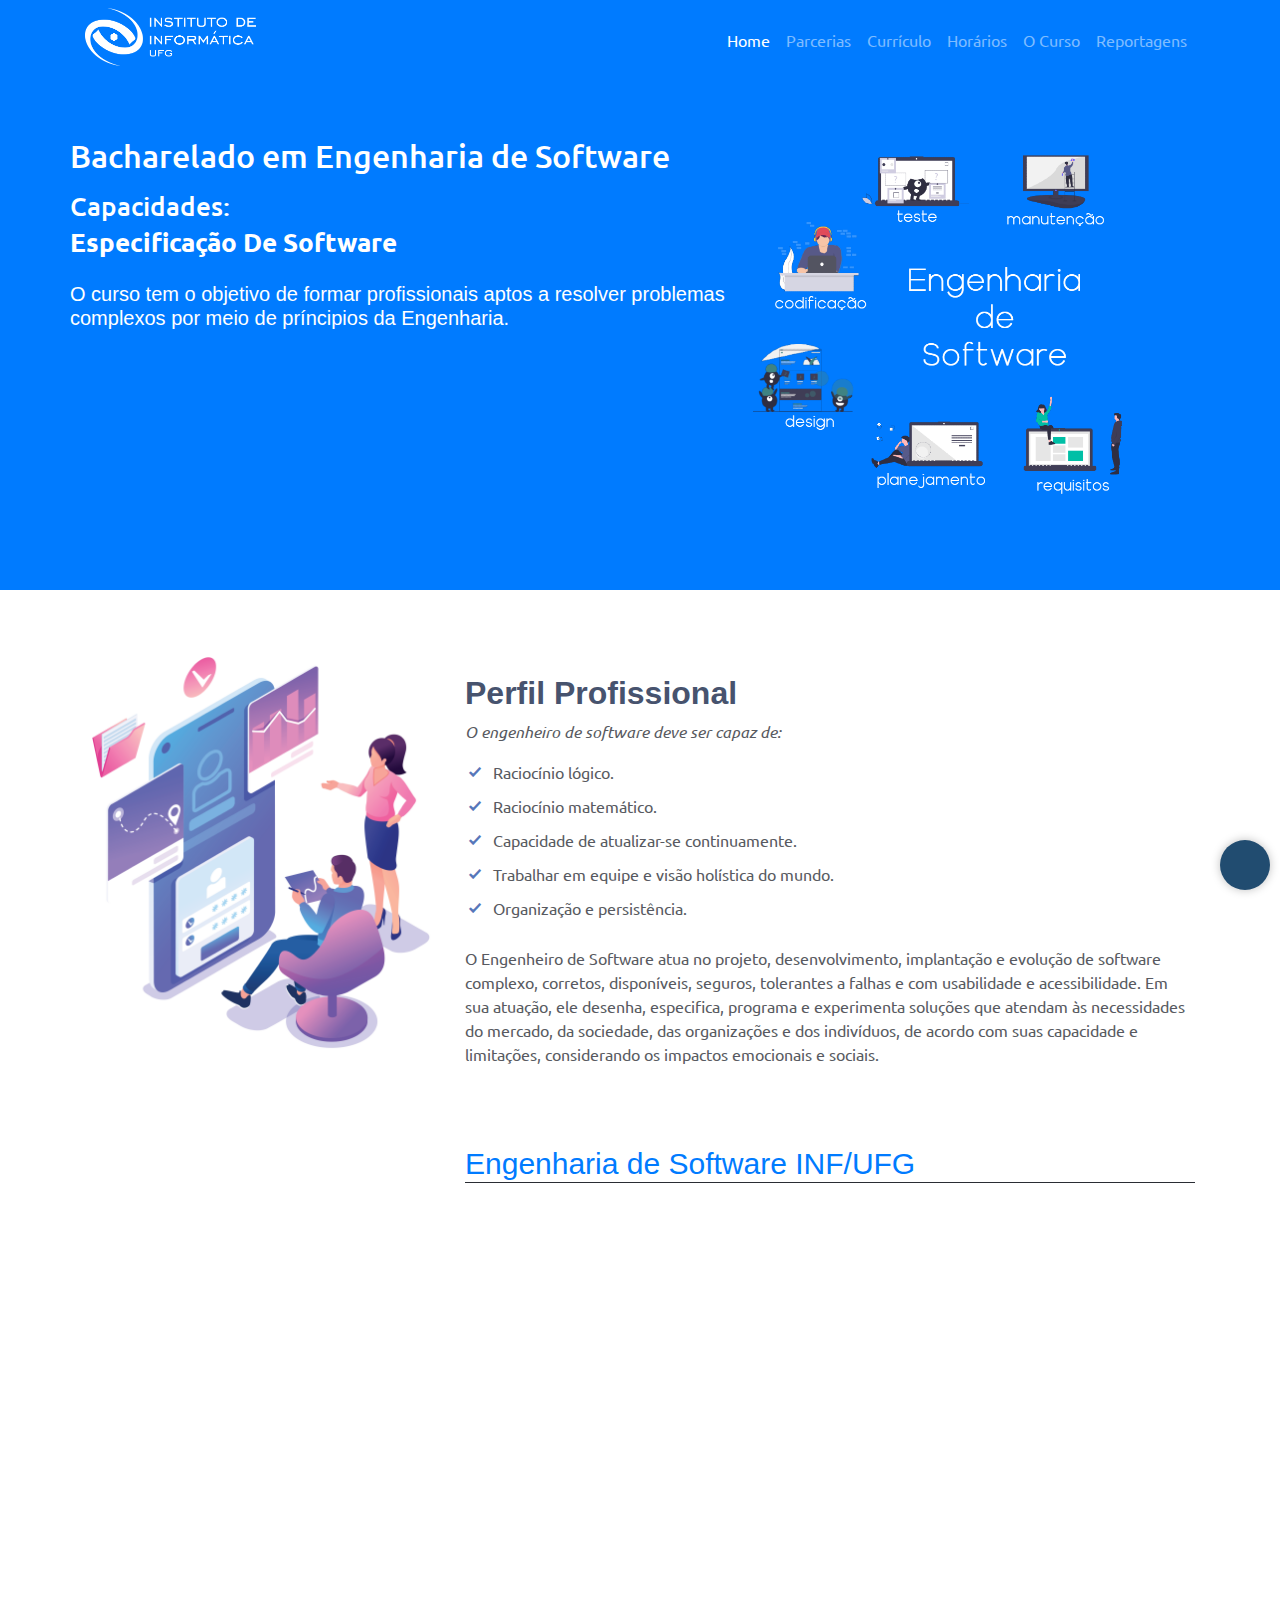
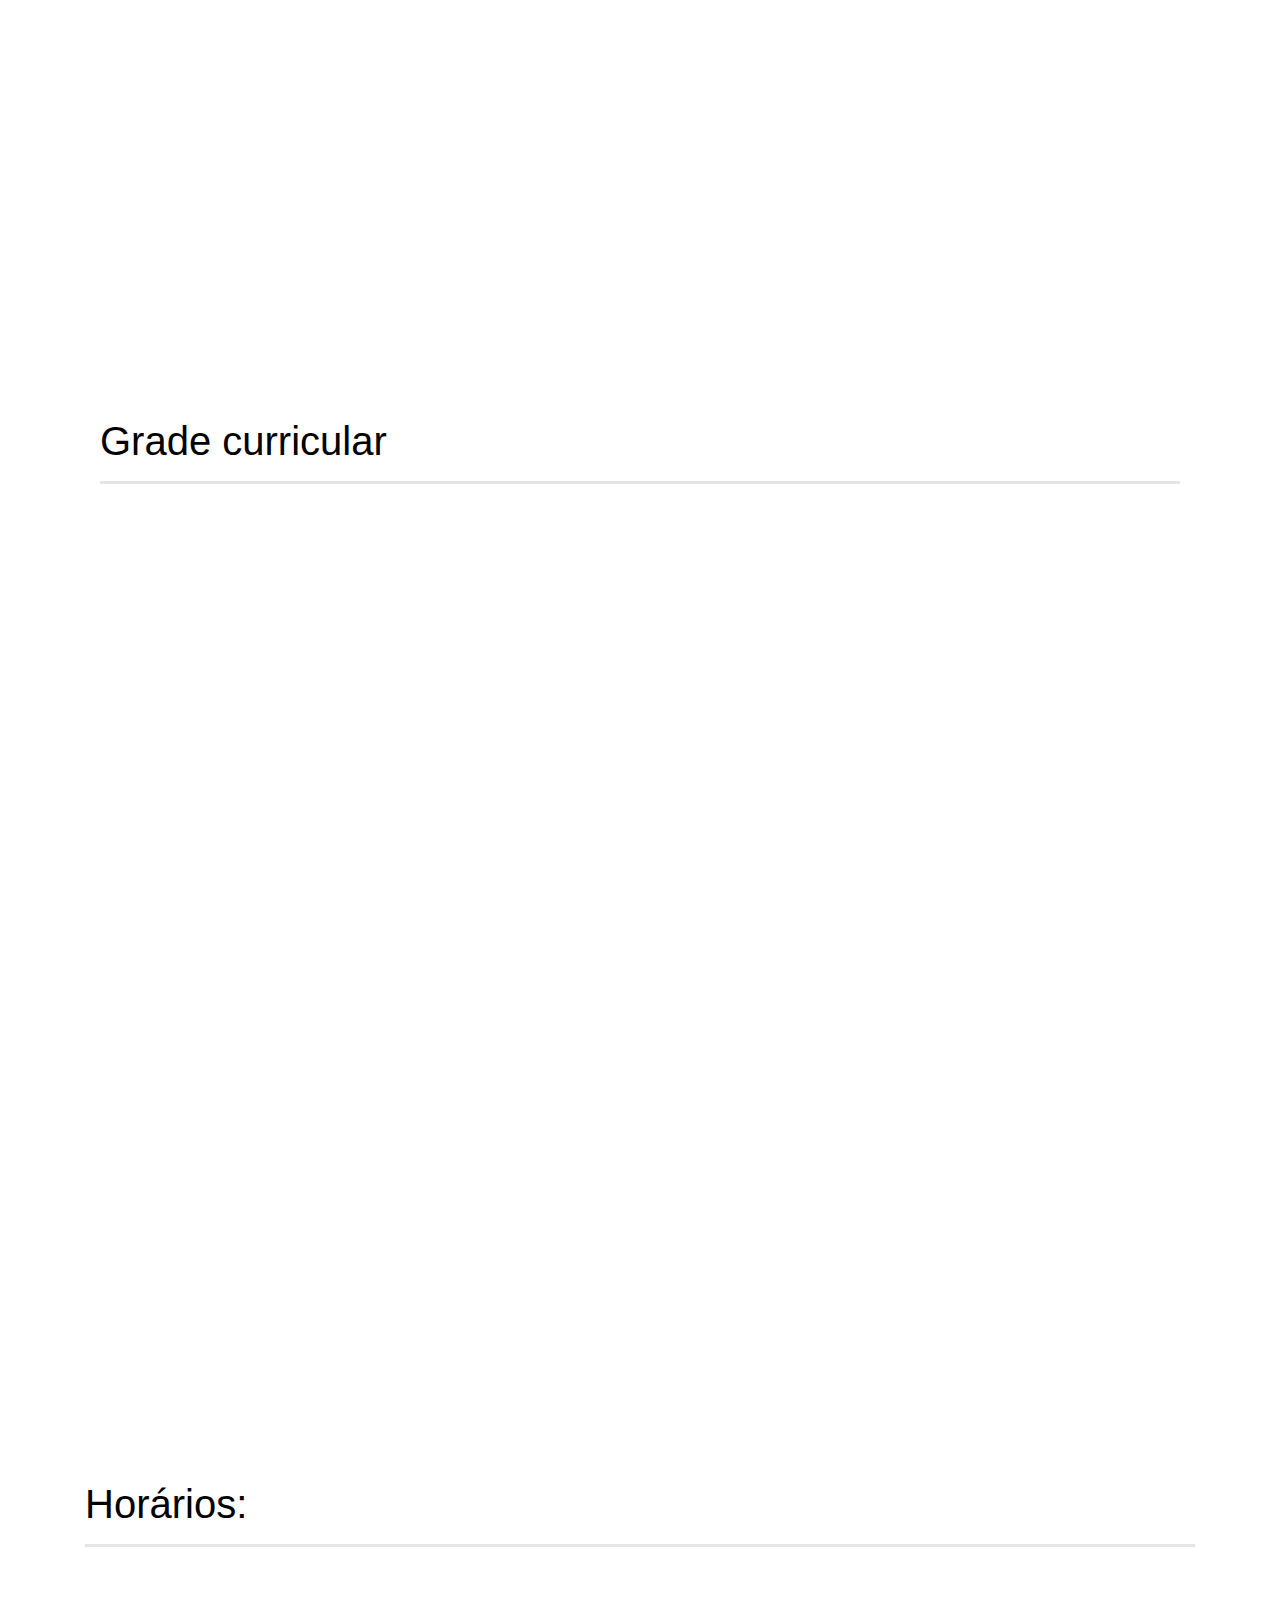
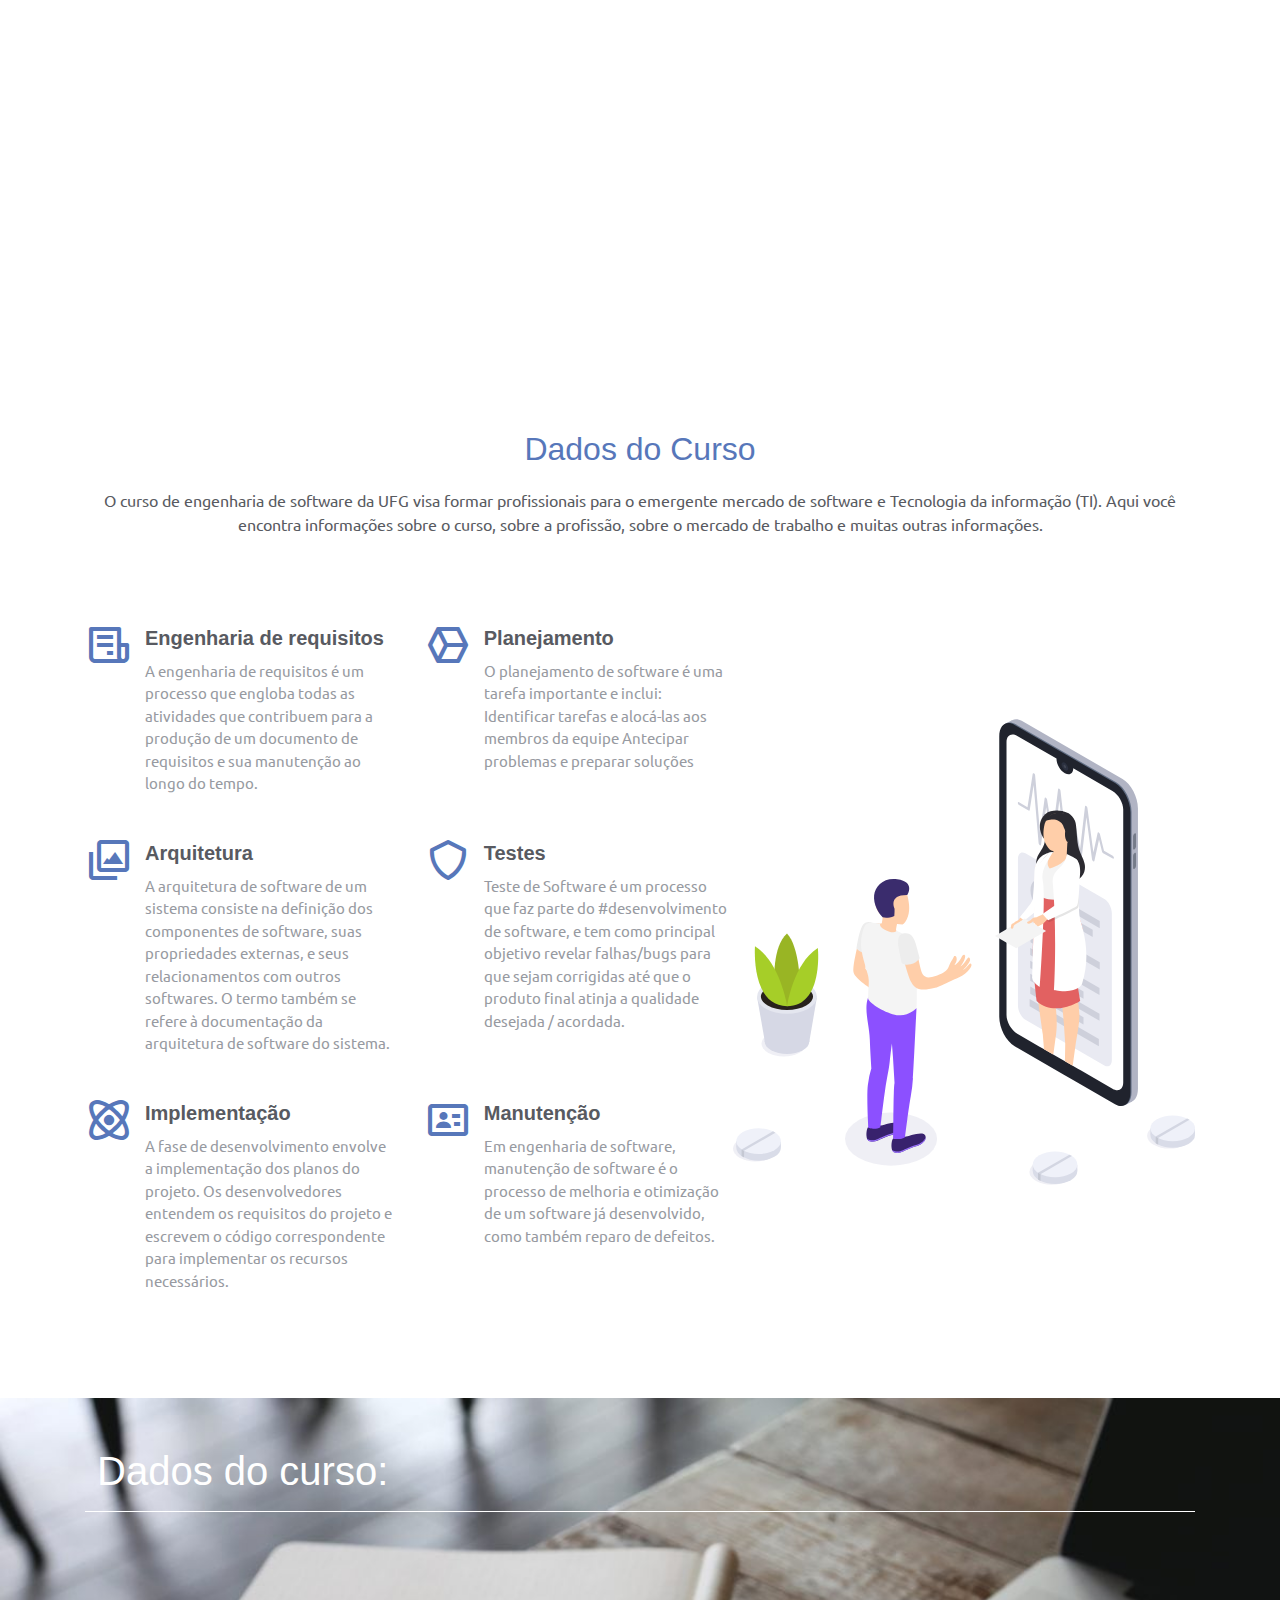
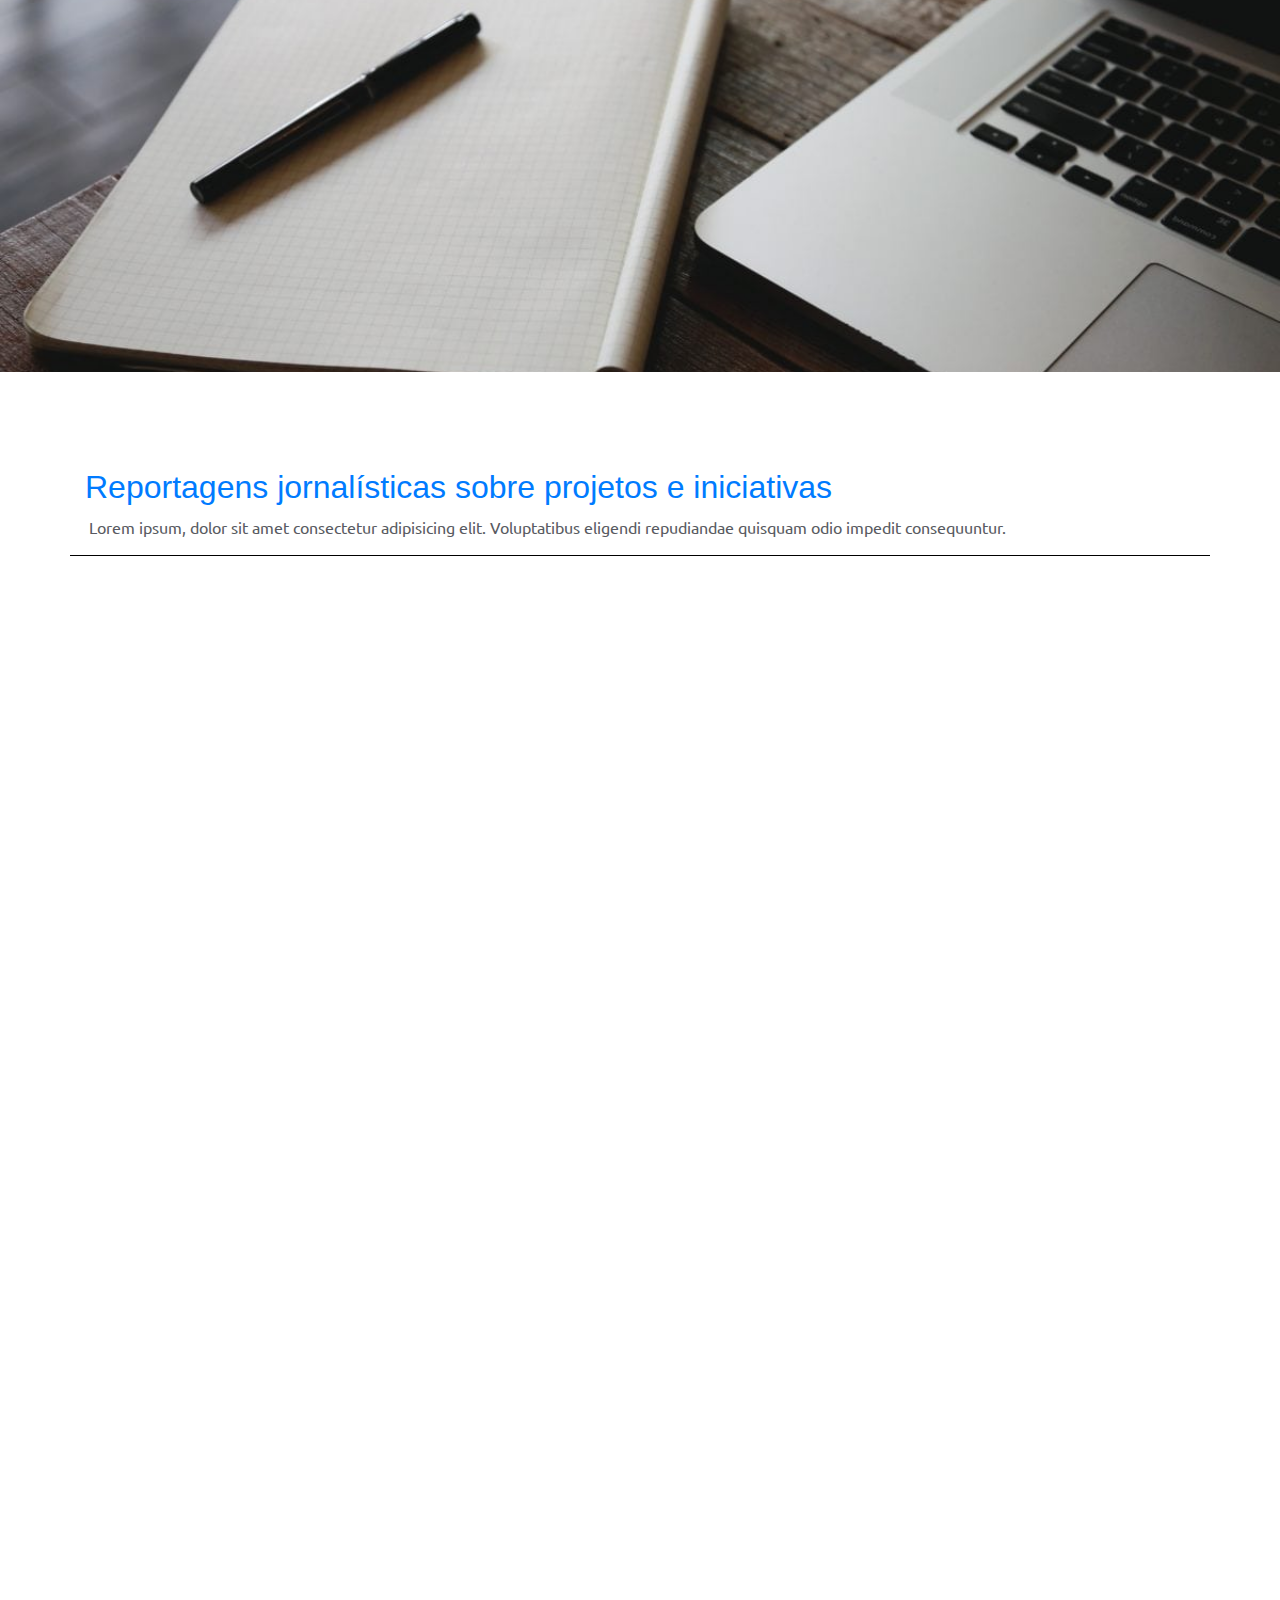
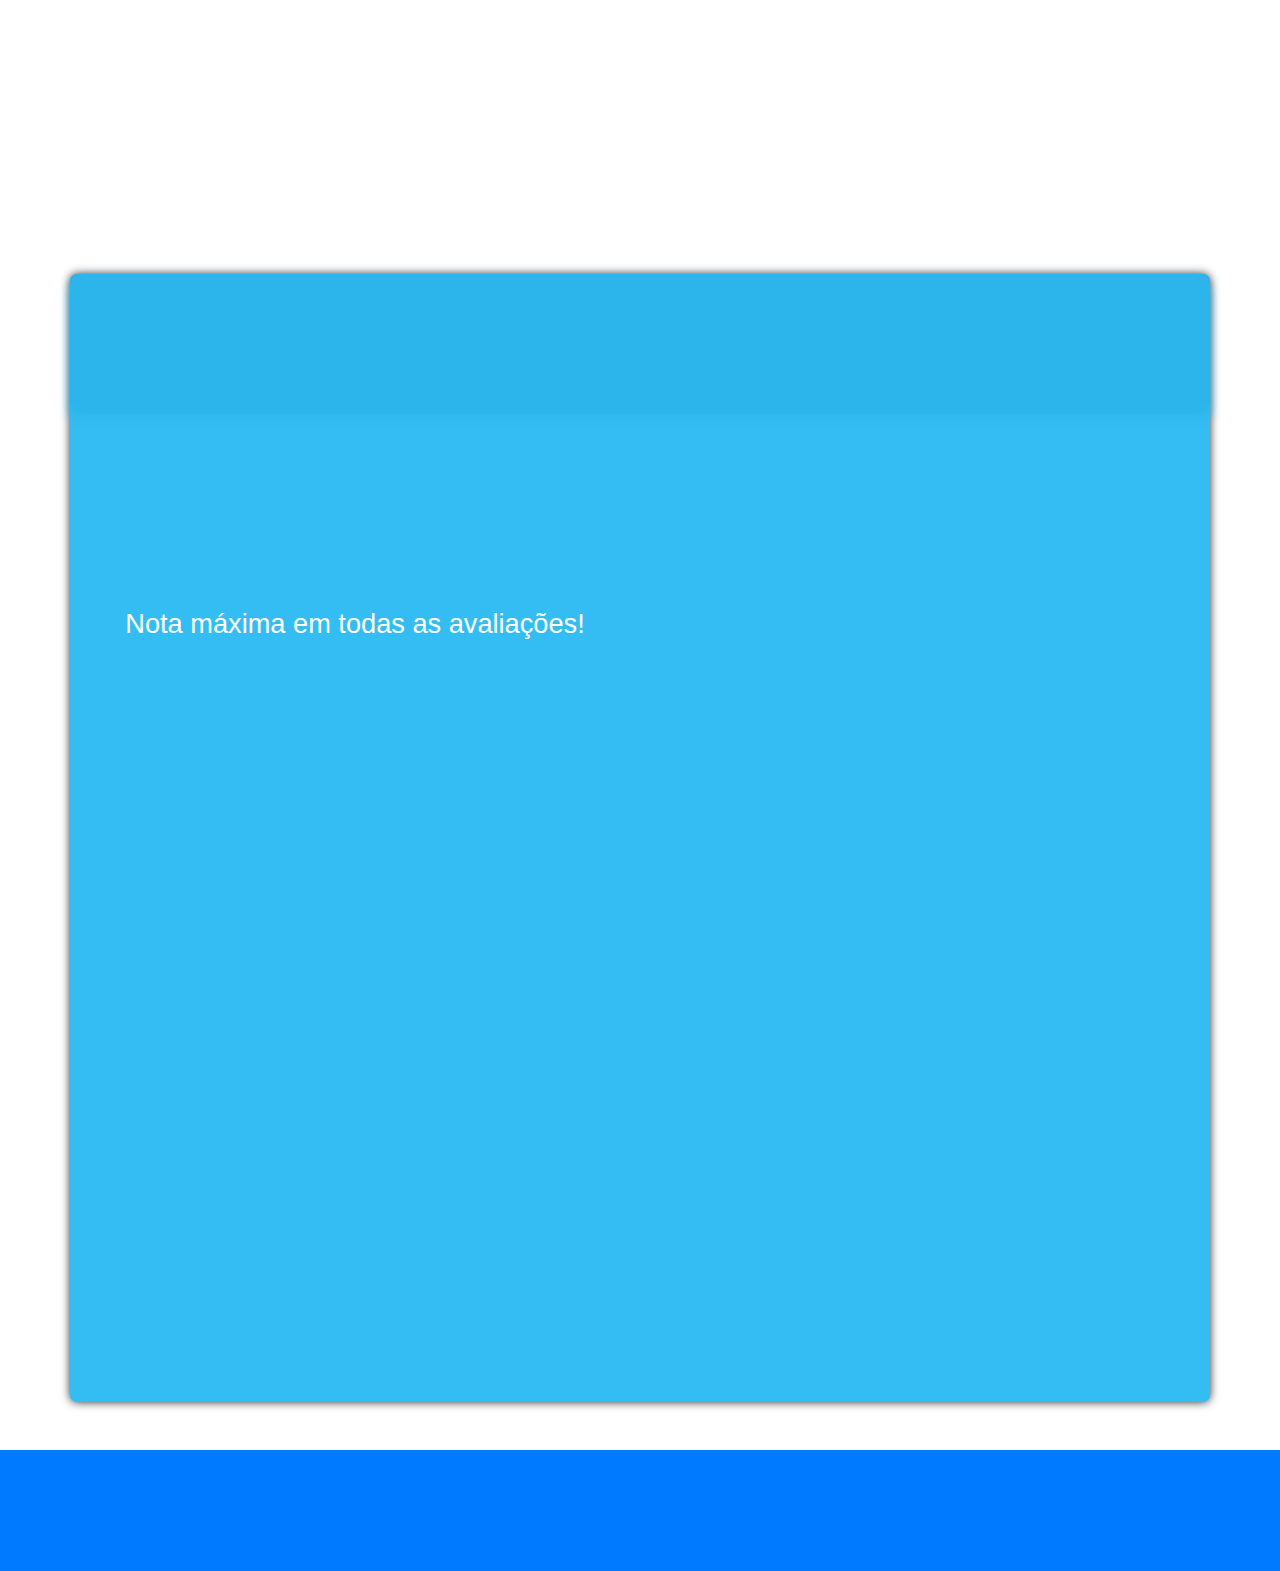
==== commit 47e44ac8: "" ====
--- a/Pages/index.html
+++ b/Pages/index.html
@@ -1,7 +1,6 @@
 <!DOCTYPE html>
 <html lang="pt-br">
-
-<head>
+  <head>
     <meta charset="UTF-8" />
     <meta name="viewport" content="width=device-width, initial-scale=1.0" />
     <link rel="stylesheet" href="../_cdn/css/bootstrap_custom.css" />
@@ -13,591 +12,817 @@
     <!-- Resource style Igor -->
     <!-- Fim folha de estilo Animação Letras-->
 
-    <script src="https://kit.fontawesome.com/5a9d3c850d.js" crossorigin="anonymous"></script>
+    <script
+      src="https://kit.fontawesome.com/5a9d3c850d.js"
+      crossorigin="anonymous"
+    ></script>
 
     <!-- Icones-->
 
-    <link href="../_cdn/vendor/icofont/icofont.min.css" rel="stylesheet">
-    <link href="../_cdn/vendor/boxicons/css/boxicons.min.css" rel="stylesheet">
-    <link href="../_cdn/vendor/venobox/venobox.css" rel="stylesheet">
+    <link href="../_cdn/vendor/icofont/icofont.min.css" rel="stylesheet" />
+    <link
+      href="../_cdn/vendor/boxicons/css/boxicons.min.css"
+      rel="stylesheet"
+    />
+    <link href="../_cdn/vendor/venobox/venobox.css" rel="stylesheet" />
 
     <title>Engenharia de Software | Instituto de Informática - UFG</title>
-</head>
-
-<body>
+  </head>
+
+  <body>
     <button id="btnScrollTop">
-        <i class="fas fa-chevron-up"></i>
+      <i class="fas fa-chevron-up"></i>
     </button>
 
     <section id="navbar">
-        <nav class="navbar navbar-expand-lg fixed-top navbar-dark bg-primary">
-            <div class="container">
-                <a class="logo-inf" href="#">Engenharia de Software</a>
-                <button class="btn navbar-toggler btn-dark" type="button" data-toggle="collapse" data-target="#navbarSupportedContent" aria-controls="navbarSupportedContent" aria-expanded="false" aria-label="Toggle navigation">
-                    <span class="navbar-toggler-icon"></span>
-                </button>
-                <div class="collapse navbar-collapse" id="navbarSupportedContent">
-                    <ul class="navbar-nav ml-auto">
-                        <li class="nav-item active">
-                            <a class="nav-link" href="#">Home<span class="sr-only">(current)</span></a>
-                        </li>
-                        <li class="nav-item">
-                            <a class="nav-link" href="#">Parcerias<span class="sr-only">(current)</span></a>
-                        </li>
-                        <li class="nav-item">
-                            <a class="nav-link" id="cur" href="#curriculo">Currículo<span class="sr-only">(current)</span></a>
-                        </li>
-                        <li class="nav-item">
-                            <a class="nav-link" id="hor" href="#horarios">Horários<span class="sr-only">(current)</span></a>
-                        </li>
-                        <li class="nav-item">
-                            <a class="nav-link" id="curs" href="#curso">O Curso<span class="sr-only">(current)</span></a>
-                        </li>
-                        <li class="nav-item">
-                            <a class="nav-link" id="newyt" href="#news">Reportagens<span class="sr-only">(current)</span></a>
-                        </li>
-                    </ul>
-                </div>
-            </div>
-        </nav>
+      <nav class="navbar navbar-expand-lg fixed-top navbar-dark bg-primary">
+        <div class="container">
+          <a class="logo-inf" href="#">Engenharia de Software</a>
+          <button
+            class="btn navbar-toggler btn-dark"
+            type="button"
+            data-toggle="collapse"
+            data-target="#navbarSupportedContent"
+            aria-controls="navbarSupportedContent"
+            aria-expanded="false"
+            aria-label="Toggle navigation"
+          >
+            <span class="navbar-toggler-icon"></span>
+          </button>
+          <div class="collapse navbar-collapse" id="navbarSupportedContent">
+            <ul class="navbar-nav ml-auto">
+              <li class="nav-item active">
+                <a class="nav-link" href="#"
+                  >Home<span class="sr-only">(current)</span></a
+                >
+              </li>
+              <li class="nav-item">
+                <a class="nav-link" href="#"
+                  >Parcerias<span class="sr-only">(current)</span></a
+                >
+              </li>
+              <li class="nav-item">
+                <a class="nav-link" id="cur" href="#curriculo"
+                  >Currículo<span class="sr-only">(current)</span></a
+                >
+              </li>
+              <li class="nav-item">
+                <a class="nav-link" id="hor" href="#horarios"
+                  >Horários<span class="sr-only">(current)</span></a
+                >
+              </li>
+              <li class="nav-item">
+                <a class="nav-link" id="curs" href="#curso"
+                  >O Curso<span class="sr-only">(current)</span></a
+                >
+              </li>
+              <li class="nav-item">
+                <a class="nav-link" id="newyt" href="#news"
+                  >Reportagens<span class="sr-only">(current)</span></a
+                >
+              </li>
+            </ul>
+          </div>
+        </div>
+      </nav>
     </section>
 
     <div class="capa">
-        <div class="container">
+      <div class="container">
+        <div class="row">
+          <div class="col-md-7">
             <div class="row">
-                <div class="col-md-7">
-                    <div class="row">
-                        <div class="">
-                            <h1 class="cd-headline slide"> <span class="titulo-animacao">Bacharelado em Engenharia de Software</span><br />
-                                <span class="subtitulo-animacao">Capacidades: </span><br />
-                                <span class="cd-words-wrapper subtitulo-animacao">
-                                    <b class="is-visible">Especificação de software</b>
-                                    <b>desenvolvimento de software</b>
-                                    <b>manutenção de software</b>
-                                    <b>criação de software</b>
-                                </span>
-                            </h1>
-                        </div>
-                    </div>
-                    <div class="row">
-                        <div class="">
-                            <h5>O curso tem o objetivo de formar profissionais aptos a resolver problemas complexos por meio de príncipios da Engenharia.</h5>
-                        </div>
-                    </div>
-                </div>
-                <div class="col-md-5">
-                    <img class="img-capa" src="../_cdn/img/foto_capa.png">
-                </div>
-            </div>
-        </div>
+              <div class="">
+                <h1 class="cd-headline slide">
+                  <span class="titulo-animacao"
+                    >Bacharelado em Engenharia de Software</span
+                  ><br />
+                  <span class="subtitulo-animacao">Capacidades: </span><br />
+                  <span class="cd-words-wrapper subtitulo-animacao">
+                    <b class="is-visible">Especificação de software</b>
+                    <b>desenvolvimento de software</b>
+                    <b>manutenção de software</b>
+                    <b>criação de software</b>
+                  </span>
+                </h1>
+              </div>
+            </div>
+            <div class="row">
+              <div class="">
+                <h5>
+                  O curso tem o objetivo de formar profissionais aptos a
+                  resolver problemas complexos por meio de príncipios da
+                  Engenharia.
+                </h5>
+              </div>
+            </div>
+          </div>
+          <div class="col-md-5">
+            <img class="img-capa" src="../_cdn/img/foto_capa.png" />
+          </div>
+        </div>
+      </div>
     </div>
 
     <!-- ======= Section Dados do curso ======= -->
     <section id="details" class="details">
+      <div class="container">
+        <div class="row content">
+          <div class="col-md-4" data-aos="fade-right">
+            <img src="../_cdn/img/img-perfil.png" class="img-fluid" alt="" />
+          </div>
+          <div class="col-md-8 pt-4" data-aos="fade-up">
+            <h3>Perfil Profissional</h3>
+            <p class="font-italic">
+              O engenheiro de software deve ser capaz de:
+            </p>
+            <ul>
+              <li><i class="icofont-check"></i> Raciocínio lógico.</li>
+              <li><i class="icofont-check"></i> Raciocínio matemático.</li>
+              <li>
+                <i class="icofont-check"></i> Capacidade de atualizar-se
+                continuamente.
+              </li>
+              <li>
+                <i class="icofont-check"></i> Trabalhar em equipe e visão
+                holística do mundo.
+              </li>
+              <li><i class="icofont-check"></i> Organização e persistência.</li>
+            </ul>
+            <p>
+              O Engenheiro de Software atua no projeto, desenvolvimento,
+              implantação e evolução de software complexo, corretos,
+              disponíveis, seguros, tolerantes a falhas e com usabilidade e
+              acessibilidade. Em sua atuação, ele desenha, especifica, programa
+              e experimenta soluções que atendam às necessidades do mercado, da
+              sociedade, das organizações e dos indivíduos, de acordo com suas
+              capacidade e limitações, considerando os impactos emocionais e
+              sociais.
+            </p>
+          </div>
+        </div>
+      </div>
+    </section>
+    <!-- Fim Section Dados do curso -->
+
+    <main>
+      <!--PARTE FELIPE-->
+      <section id="SobreCurso" class="mb-5">
+        <div class="container sobre_curso my-5">
+          <div class="row mb-5">
+            <div class="img col-sm-12 col-lg-4 ">
+              <div class="text-center slide-in fade-in from-left">
+                <img src="../_cdn/img/logoesvert.png" alt="" />
+              </div>
+            </div>
+
+            <div class="col-sm-12 col-md-8 mt-3">
+              <div class="sobre_curso_header ">
+                <h1 class="ES_header text-primary">
+                  Engenharia de Software INF/UFG
+                </h1>
+              </div>
+
+              <div class="sobre_curso_content my-3">
+                <p class="mt-2 slide-in fade-in from-right">
+                  Em resposta ao contexto local, formado pela indústria de
+                  software goiana e lições aprendidas ao longo de décadas de
+                  ensino, o Instituto de Informática da Universidade Federal de
+                  Goiás cria o Curso de Engenharia de Software, talvez o
+                  primeiro do país.
+                </p>
+                <p class="mt-2 slide-in fade-in from-right">
+                  Software é um dos mais fascinantes artefatos produzidos pelo
+                  homem. Há extensos horizontes acerca do que se pode fazer com
+                  software. É o instrumento que dirige e dá vida aos
+                  computadores. Está em todos os lugares como na lista de
+                  contatos de um celular, no tratamento de imagens de uma câmera
+                  digital, no controle de estoque de uma empresa, na edição de
+                  textos, no funcionamento e uso da internet.
+                </p>
+                <p class="mt-2  slide-in fade-in from-right">
+                  O Curso de Engenharia de Software forma o profissional de
+                  software, o engenheiro de Software, apto a participar de e
+                  conduzir empreendimentos de softwares que sejam competitivos
+                  no mercado global. O estudante recebe formação que lhe
+                  assegura sólida carreira na valiosa indústria de software e o
+                  inicia no processo de formação de sua própria reputação como
+                  profissional.
+                </p>
+                <p class="mt-2  slide-in fade-in from-right">
+                  Em todo o mundo há notório e extenso mercado para este
+                  profissional, seja empregado por empresas, ou ocupando-se em
+                  atividade empreendedora na construção de um produto inovador.
+                </p>
+                <p class="mt-2  slide-in fade-in from-right">
+                  O egresso do curso é capaz de produzir modelos abstratos
+                  correspondentes a software e realizá-los por meio de código
+                  funcionando. Dito de outra forma: é capaz de especificar
+                  software; projetar (design) software (inclui arquitetura de
+                  software); construir (programar) software com qualidade;
+                  realizar atividades de manutenção de software, além de
+                  trabalhar em equipe, comunicar e escrever bem. Com este
+                  perfil, o profissional poderá atuar como responsável por
+                  empreendimentos de software e participar ativamente destes,
+                  qualquer que seja o software, qualquer que seja o domínio.
+                </p>
+                <p class="mt-2 slide-in fade-in from-right">
+                  Este curso forma o profissional que usa computadores, por meio
+                  da construção de software, para satisfazer necessidades de
+                  empresas e pessoas. Se o software exigido for grande e
+                  complexo, então este é um problema para o egresso deste curso.
+                </p>
+              </div>
+            </div>
+          </div>
+        </div>
+      </section>
+
+      <!--PARTE IGOR-->
+      <section class="bg-curriculo">
+        <div class="container ">
+          <section class="curriculo" id="curriculo">
+            <div class="container curriculo-container">
+              <div class="cabecalho-curriculo-horario ">
+                <h1>Grade curricular</h1>
+                <hr />
+              </div>
+              <div
+                class="img-curriculo d-flex justify-content-center slide-in fade-in from-right"
+              >
+                <img class="img-fluid" src="../_cdn/img/gradecurricular.svg" />
+              </div>
+              <div
+                class="img-curriculo d-flex justify-content-center slide-in fade-in from-left"
+              >
+                <img
+                  class="img-fluid"
+                  src="../_cdn/img/gradecurricular_limpa.svg"
+                />
+              </div>
+            </div>
+          </section>
+
+          <section class="horario" id="horarios">
+            <div class="cabecalho-curriculo-horario ">
+              <h1>Horários:</h1>
+              <hr />
+            </div>
+            <div class="tabela-horarios slide-in fade-in">
+              <table class="table table-striped table-hover table-bordered">
+                <thead class="thead-dark">
+                  <tr>
+                    <th scope="col">horário</th>
+                    <th scope="col">Segunda</th>
+                    <th scope="col">Terça</th>
+                    <th scope="col">Quarta</th>
+                    <th scope="col">Quinta</th>
+                    <th scope="col">Sexta</th>
+                  </tr>
+                </thead>
+                <tbody>
+                  <tr>
+                    <th scope="row">18h50</th>
+                    <td>Calculo 1A</td>
+                    <td>Introdução a Programação</td>
+                    <td>Calculo 1A</td>
+                    <td>Introdução a Programação</td>
+                    <td>Calculo 1A</td>
+                  </tr>
+                  <tr>
+                    <th scope="row">19h40</th>
+                    <td>Calculo 1A</td>
+                    <td>Introdução a Programação</td>
+                    <td>Calculo 1A</td>
+                    <td>Introdução a Programação</td>
+                    <td>Calculo 1A</td>
+                  </tr>
+                  <tr>
+                    <th scope="row">20h30</th>
+                    <td>Fundamentos da matemática para computação</td>
+                    <td>Introdução a Programação</td>
+                    <td>Fundamentos da matemática para computação</td>
+                    <td>Introdução a Programação</td>
+                    <td>Computação e sociedade</td>
+                  </tr>
+                  <tr>
+                    <th scope="row">21h10</th>
+                    <td>Fundamentos da matemática para computação</td>
+                    <td>Introdução a Programação</td>
+                    <td>Fundamentos da matemática para computação</td>
+                    <td>Introdução a Programação</td>
+                    <td>Computação e sociedade</td>
+                  </tr>
+                </tbody>
+              </table>
+            </div>
+          </section>
+        </div>
+      </section>
+
+      <section id="dados-curso" class="features">
         <div class="container">
-            <div class="row content">
-                <div class="col-md-4" data-aos="fade-right">
-                    <img src="../_cdn/img/img-perfil.png" class="img-fluid" alt="">
-                </div>
-                <div class="col-md-8 pt-4" data-aos="fade-up">
-                    <h3>Perfil Profissional</h3>
-                    <p class="font-italic">
-                        O engenheiro de software deve ser capaz de:
+          <div class="section-title">
+            <h2>Dados do Curso</h2>
+            <p>
+              O curso de engenharia de software da UFG visa formar profissionais
+              para o emergente mercado de software e Tecnologia da informação
+              (TI). Aqui você encontra informações sobre o curso, sobre a
+              profissão, sobre o mercado de trabalho e muitas outras
+              informações.
+            </p>
+          </div>
+
+          <div class="row no-gutters">
+            <div class="col-xl-7 d-flex align-items-stretch order-2 order-lg-1">
+              <div class="content d-flex flex-column justify-content-center">
+                <div class="row">
+                  <div class="col-md-6 icon-box" data-aos="fade-up">
+                    <i class="bx bx-receipt"></i>
+                    <h4>Engenharia de requisitos</h4>
+                    <p>
+                      A engenharia de requisitos é um processo que engloba todas
+                      as atividades que contribuem para a produção de um
+                      documento de requisitos e sua manutenção ao longo do
+                      tempo.
                     </p>
-                    <ul>
-                        <li><i class="icofont-check"></i> Raciocínio lógico.</li>
-                        <li><i class="icofont-check"></i> Raciocínio matemático.</li>
-                        <li><i class="icofont-check"></i> Capacidade de atualizar-se continuamente.</li>
-                        <li><i class="icofont-check"></i> Trabalhar em equipe e visão holística do mundo.</li>
-                        <li><i class="icofont-check"></i> Organização e persistência.</li>
-                    </ul>
+                  </div>
+                  <div
+                    class="col-md-6 icon-box"
+                    data-aos="fade-up"
+                    data-aos-delay="100"
+                  >
+                    <i class="bx bx-cube-alt"></i>
+                    <h4>Planejamento</h4>
                     <p>
-                        O Engenheiro de Software atua no projeto, desenvolvimento, implantação e evolução de software complexo, corretos, disponíveis, seguros, tolerantes a falhas e com usabilidade e acessibilidade. Em sua atuação, ele desenha, especifica, programa e experimenta soluções que atendam às necessidades do mercado, da sociedade, das organizações e dos indivíduos, de acordo com suas capacidade e limitações, considerando os impactos emocionais e sociais.
+                      O planejamento de software é uma tarefa importante e
+                      inclui: Identificar tarefas e alocá-las aos membros da
+                      equipe Antecipar problemas e preparar soluções
                     </p>
-                </div>
-            </div>
-        </div>
-    </section><!-- Fim Section Dados do curso -->
-
-    <main>
-        <!--PARTE FELIPE-->
-        <section id="SobreCurso" class="mb-5">
-            <div class="container sobre_curso my-5">
-                <div class="row mb-5">
-                    <div class="img col-sm-12 col-lg-4 ">
-                        <div class="text-center slide-in fade-in from-left">
-                            <img src="../_cdn/img/logoesvert.png" alt="" />
-                        </div>
-                    </div>
-
-                    <div class="col-sm-12 col-md-8 mt-3">
-                        <div class="sobre_curso_header ">
-                            <h1 class="ES_header text-primary">
-                                Engenharia de Software INF/UFG
-                            </h1>
-                        </div>
-
-                        <div class="sobre_curso_content my-3">
-                            <p class="mt-2 slide-in fade-in from-right">
-                                Em resposta ao contexto local, formado pela indústria de
-                                software goiana e lições aprendidas ao longo de décadas de
-                                ensino, o Instituto de Informática da Universidade Federal de
-                                Goiás cria o Curso de Engenharia de Software, talvez o
-                                primeiro do país.
-                            </p>
-                            <p class="mt-2 slide-in fade-in from-right">
-                                Software é um dos mais fascinantes artefatos produzidos pelo
-                                homem. Há extensos horizontes acerca do que se pode fazer com
-                                software. É o instrumento que dirige e dá vida aos
-                                computadores. Está em todos os lugares como na lista de
-                                contatos de um celular, no tratamento de imagens de uma câmera
-                                digital, no controle de estoque de uma empresa, na edição de
-                                textos, no funcionamento e uso da internet.
-                            </p>
-                            <p class="mt-2  slide-in fade-in from-right">
-                                O Curso de Engenharia de Software forma o profissional de
-                                software, o engenheiro de Software, apto a participar de e
-                                conduzir empreendimentos de softwares que sejam competitivos
-                                no mercado global. O estudante recebe formação que lhe
-                                assegura sólida carreira na valiosa indústria de software e o
-                                inicia no processo de formação de sua própria reputação como
-                                profissional.
-                            </p>
-                            <p class="mt-2  slide-in fade-in from-right">
-                                Em todo o mundo há notório e extenso mercado para este
-                                profissional, seja empregado por empresas, ou ocupando-se em
-                                atividade empreendedora na construção de um produto inovador.
-                            </p>
-                            <p class="mt-2  slide-in fade-in from-right">
-                                O egresso do curso é capaz de produzir modelos abstratos
-                                correspondentes a software e realizá-los por meio de código
-                                funcionando. Dito de outra forma: é capaz de especificar
-                                software; projetar (design) software (inclui arquitetura de
-                                software); construir (programar) software com qualidade;
-                                realizar atividades de manutenção de software, além de
-                                trabalhar em equipe, comunicar e escrever bem. Com este
-                                perfil, o profissional poderá atuar como responsável por
-                                empreendimentos de software e participar ativamente destes,
-                                qualquer que seja o software, qualquer que seja o domínio.
-                            </p>
-                            <p class="mt-2 slide-in fade-in from-right">
-                                Este curso forma o profissional que usa computadores, por meio
-                                da construção de software, para satisfazer necessidades de
-                                empresas e pessoas. Se o software exigido for grande e
-                                complexo, então este é um problema para o egresso deste curso.
-                            </p>
-                        </div>
-                    </div>
-                </div>
-            </div>
-        </section>
-
-        <!--PARTE IGOR-->
-        <section class="bg-curriculo">
-            <div class="container shadow">
-                <section class="curriculo" id="curriculo">
-                    <div class="container curriculo-container">
-                        <div class="cabecalho-curriculo-horario ">
-                            <h1>Grade curricular</h1>
-                            <hr />
-                        </div>
-                        <div class="img-curriculo d-flex justify-content-center slide-in fade-in from-right">
-                            <img class="img-fluid" src="../_cdn/img/gradecurricular.svg" />
-                        </div>
-                        <div class="img-curriculo d-flex justify-content-center slide-in fade-in from-left">
-                            <img class="img-fluid" src="../_cdn/img/gradecurricular_limpa.svg" />
-                        </div>
-                    </div>
-                </section>
-
-                <section class="horario" id="horarios">
-                    <div class="cabecalho-curriculo-horario ">
-                        <h1>Horários:</h1>
-                        <hr />
-                    </div>
-                    <div class="tabela-horarios slide-in fade-in">
-                        <table class="table table-striped table-hover table-bordered">
-                            <thead class="thead-dark">
-                                <tr>
-                                    <th scope="col">horário</th>
-                                    <th scope="col">Segunda</th>
-                                    <th scope="col">Terça</th>
-                                    <th scope="col">Quarta</th>
-                                    <th scope="col">Quinta</th>
-                                    <th scope="col">Sexta</th>
-                                </tr>
-                            </thead>
-                            <tbody>
-                                <tr>
-                                    <th scope="row">18h50</th>
-                                    <td>Calculo 1A</td>
-                                    <td>Introdução a Programação</td>
-                                    <td>Calculo 1A</td>
-                                    <td>Introdução a Programação</td>
-                                    <td>Calculo 1A</td>
-                                </tr>
-                                <tr>
-                                    <th scope="row">19h40</th>
-                                    <td>Calculo 1A</td>
-                                    <td>Introdução a Programação</td>
-                                    <td>Calculo 1A</td>
-                                    <td>Introdução a Programação</td>
-                                    <td>Calculo 1A</td>
-                                </tr>
-                                <tr>
-                                    <th scope="row">20h30</th>
-                                    <td>Fundamentos da matemática para computação</td>
-                                    <td>Introdução a Programação</td>
-                                    <td>Fundamentos da matemática para computação</td>
-                                    <td>Introdução a Programação</td>
-                                    <td>Computação e sociedade</td>
-                                </tr>
-                                <tr>
-                                    <th scope="row">21h10</th>
-                                    <td>Fundamentos da matemática para computação</td>
-                                    <td>Introdução a Programação</td>
-                                    <td>Fundamentos da matemática para computação</td>
-                                    <td>Introdução a Programação</td>
-                                    <td>Computação e sociedade</td>
-                                </tr>
-                            </tbody>
-                        </table>
-                    </div>
-                </section>
-            </div>
-        </section>
-
-        <section id="dados-curso" class="features">
-            <div class="container">
-
-                <div class="section-title">
-                    <h2>Dados do Curso</h2>
-                    <p>O curso de engenharia de software da UFG visa formar profissionais para o emergente mercado de software e Tecnologia da informação (TI). Aqui você encontra informações sobre o curso, sobre a profissão, sobre o mercado de trabalho e muitas outras informações.</p>
-                </div>
-
-                <div class="row no-gutters">
-                    <div class="col-xl-7 d-flex align-items-stretch order-2 order-lg-1">
-                        <div class="content d-flex flex-column justify-content-center">
-                            <div class="row">
-                                <div class="col-md-6 icon-box" data-aos="fade-up">
-                                    <i class="bx bx-receipt"></i>
-                                    <h4>Engenharia de requisitos</h4>
-                                    <p>A engenharia de requisitos é um processo que engloba todas as atividades que contribuem para a produção de um documento de requisitos e sua manutenção ao longo do tempo.</p>
-                                </div>
-                                <div class="col-md-6 icon-box" data-aos="fade-up" data-aos-delay="100">
-                                    <i class="bx bx-cube-alt"></i>
-                                    <h4>Planejamento</h4>
-                                    <p>O planejamento de software é
-                                        uma tarefa importante e inclui:
-                                        Identificar tarefas e alocá-las aos
-                                        membros da equipe
-                                        Antecipar problemas e preparar
-                                        soluções
-                                    </p>
-                                </div>
-                                <div class="col-md-6 icon-box" data-aos="fade-up" data-aos-delay="200">
-                                    <i class="bx bx-images"></i>
-                                    <h4>Arquitetura</h4>
-                                    <p>A arquitetura de software de um sistema consiste na definição dos componentes de software, suas propriedades externas, e seus relacionamentos com outros softwares. O termo também se refere à documentação da arquitetura de software do sistema.</p>
-                                </div>
-                                <div class="col-md-6 icon-box" data-aos="fade-up" data-aos-delay="300">
-                                    <i class="bx bx-shield"></i>
-                                    <h4>Testes</h4>
-                                    <p>Teste de Software é um processo que faz parte do #desenvolvimento de software, e tem como principal objetivo revelar falhas/bugs para que sejam corrigidas até que o produto final atinja a qualidade desejada / acordada.</p>
-                                </div>
-                                <div class="col-md-6 icon-box" data-aos="fade-up" data-aos-delay="400">
-                                    <i class="bx bx-atom"></i>
-                                    <h4>Implementação</h4>
-                                    <p>A fase de desenvolvimento envolve a implementação dos planos do projeto. Os desenvolvedores entendem os requisitos do projeto e escrevem o código correspondente para implementar os recursos necessários.</p>
-                                </div>
-                                <div class="col-md-6 icon-box" data-aos="fade-up" data-aos-delay="500">
-                                    <i class="bx bx-id-card"></i>
-                                    <h4>Manutenção</h4>
-                                    <p>Em engenharia de software, manutenção de software é o processo de melhoria e otimização de um software já desenvolvido, como também reparo de defeitos.</p>
-                                </div>
-                            </div>
-                        </div>
-                    </div>
-                    <div class="image col-xl-5 d-flex align-items-stretch justify-content-center order-1 order-lg-2">
-                        <img src="../_cdn/img/dados-curso.svg" class="img-fluid" alt="">
-                    </div>
-                </div>
-
-            </div>
-        </section>
-
-        <section class="o_curso" id="curso">
-            <div class="container">
-                <div class="cabecalho-o-curso">
-                    <h1><i class="fas fa-trophy"></i>Dados do curso:</h1>
-                    <hr />
-                </div>
-                <div class="row">
-                    <div class="col-md-5 card-pers slide-in fade-in from-right">
-                        <div class="row">
-                            <div class="col-md-4 ">
-                                <img class="img-card" src="../_cdn/img/undraw_personal_goals_edgd.svg" />
-                            </div>
-                            <div class="col-md-8">
-                                <h1>Habilitação: Bacharelado</h1>
-                                <p>
-                                    Duração prevista: 9 semestres<br />
-                                    Período: Noturno<br />
-                                    Coordenador: Prof. Dr. Renata<br />
-                                    Vice-Coordenador: Prof. Dr. Leonardo<br />
-                                    Contato: coord-ia@inf.ufg.br
-                                </p>
-                            </div>
-                        </div>
-                    </div>
-                </div>
-                <div class="row">
-                    <div class="col-md-5 card-pers slide-in fade-in from-right">
-                        <div class="row">
-                            <div class="col-md-4">
-                                <img class="img-card" src="../_cdn/img/undraw_my_location_f9pr%20(1).svg" />
-                            </div>
-                            <div class="col-md-8">
-                                <h1>Localização: Prédio do Instituto de Informática (UFG)</h1>
-                                <p>Campus Samambaia, Goiânia-GO</p>
-                            </div>
-                        </div>
-                    </div>
-                </div>
-            </div>
-        </section>
-
-        <section class=" youtube" id="news">
-            <div class="container news">
-                <div class="row">
-                    <div class="col-12 my-5 divisoria_trab" id="trabalhos">
-                        <header>
-                            <h2 class="text-primary">
-                                Reportagens jornalísticas sobre projetos e iniciativas
-                            </h2>
-                            <p class="px-1 text-wb">
-                                Lorem ipsum, dolor sit amet consectetur adipisicing elit.
-                                Voluptatibus eligendi repudiandae quisquam odio impedit
-                                consequuntur.
-                            </p>
-                        </header>
-                    </div>
-
-                    <div class="video d-flex justify-content-center col-sm-12 col-md-6 col-lg-4 mb-5 slide-in fade-in from-left">
-                        <iframe src="https://www.youtube.com/embed/L0A-ZPYhj3c" frameborder="0" allow="accelerometer; autoplay; encrypted-media; gyroscope; picture-in-picture" allowfullscreen></iframe>
-                    </div>
-
-                    <div class="video d-flex justify-content-center col-sm-12 col-md-6 col-lg-4 mb-5 slide-in fade-in ">
-                        <iframe src="https://www.youtube.com/embed/L0A-ZPYhj3c" frameborder="0" allow="accelerometer; autoplay; encrypted-media; gyroscope; picture-in-picture" allowfullscreen></iframe>
-                    </div>
-
-                    <div class="video d-flex justify-content-center col-sm-12 col-md-6 col-lg-4 mb-5 slide-in fade-in from-right">
-                        <iframe src="https://www.youtube.com/embed/L0A-ZPYhj3c" frameborder="0" allow="accelerometer; autoplay; encrypted-media; gyroscope; picture-in-picture" allowfullscreen></iframe>
-                    </div>
-
-                    <div class="video d-flex justify-content-center col-sm-12 col-md-6 col-lg-4 mb-5 slide-in fade-in from-left">
-                        <iframe src="https://www.youtube.com/embed/L0A-ZPYhj3c" frameborder="0" allow="accelerometer; autoplay; encrypted-media; gyroscope; picture-in-picture" allowfullscreen></iframe>
-                    </div>
-
-                    <div class="video d-flex justify-content-center col-sm-12 col-md-6 col-lg-4 mb-5 slide-in fade-in ">
-                        <iframe src="https://www.youtube.com/embed/L0A-ZPYhj3c" frameborder="0" allow="accelerometer; autoplay; encrypted-media; gyroscope; picture-in-picture" allowfullscreen></iframe>
-                    </div>
-
-                    <div class="video d-flex justify-content-center col-sm-12 col-md-6 col-lg-4 mb-5 slide-in fade-in from-right">
-                        <iframe src="https://www.youtube.com/embed/L0A-ZPYhj3c" frameborder="0" allow="accelerometer; autoplay; encrypted-media; gyroscope; picture-in-picture" allowfullscreen></iframe>
-                    </div>
-
-                    <div class="d-flex justify-content-center  cartao col-sm-12 col-md-6 col-lg-4 mb-5 slide-in fade-in from-left">
-                        <div class="card" style="width: 18rem;">
-                            <img src="https://s.glbimg.com/jo/g1/static/live/imagens/img_facebook.png" class="card-img-top" alt="..." />
-                            <div class="card-body">
-                                <h5 class="card-title">Reportagem da Revista Exame.</h5>
-                                <p class="card-text">
-                                    A primeira turma terá 40 vagas e os alunos ingressarão pelo
-                                    SISU. O curso formará os futuros líderes da área
-                                    acompanhando um movimento global como o MIT...
-                                </p>
-                                <a href="#" class="btn btn-primary">Go somewhere</a>
-                            </div>
-                        </div>
-                    </div>
-
-                    <div class="d-flex justify-content-center  cartao col-sm-12 col-md-6 col-lg-4 mb-5 slide-in fade-in">
-                        <div class="card" style="width: 18rem;">
-                            <img src="https://s.glbimg.com/jo/g1/static/live/imagens/img_facebook.png" class="card-img-top" alt="..." />
-                            <div class="card-body">
-                                <h5 class="card-title">Reportagem da Revista Exame.</h5>
-                                <p class="card-text">
-                                    A primeira turma terá 40 vagas e os alunos ingressarão pelo
-                                    SISU. O curso formará os futuros líderes da área
-                                    acompanhando um movimento global como o MIT...
-                                </p>
-                                <a href="#" class="btn btn-primary">Go somewhere</a>
-                            </div>
-                        </div>
-                    </div>
-
-                    <div class="d-flex justify-content-center  cartao col-sm-12 col-md-6 col-lg-4 mb-5 slide-in fade-in from-right">
-                        <div class="card" style="width: 18rem;">
-                            <img src="https://s.glbimg.com/jo/g1/static/live/imagens/img_facebook.png" class="card-img-top" alt="..." />
-                            <div class="card-body">
-                                <h5 class="card-title">Reportagem da Revista Exame.</h5>
-                                <p class="card-text">
-                                    A primeira turma terá 40 vagas e os alunos ingressarão pelo
-                                    SISU. O curso formará os futuros líderes da área
-                                    acompanhando um movimento global como o MIT...
-                                </p>
-                                <a href="#" class="btn btn-primary">Go somewhere</a>
-                            </div>
-                        </div>
-                    </div>
-
-                    <div class="d-flex justify-content-center  cartao col-sm-12 col-md-6 col-lg-4 mb-5 slide-in fade-in from-left">
-                        <div class="card" style="width: 18rem;">
-                            <img src="https://s.glbimg.com/jo/g1/static/live/imagens/img_facebook.png" class="card-img-top" alt="..." />
-                            <div class="card-body">
-                                <h5 class="card-title">Reportagem da Revista Exame.</h5>
-                                <p class="card-text">
-                                    A primeira turma terá 40 vagas e os alunos ingressarão pelo
-                                    SISU. O curso formará os futuros líderes da área
-                                    acompanhando um movimento global como o MIT...
-                                </p>
-                                <a href="#" class="btn btn-primary">Go somewhere</a>
-                            </div>
-                        </div>
-                    </div>
-
-                    <div class="d-flex justify-content-center  cartao col-sm-12 col-md-6 col-lg-4 mb-5 slide-in fade-in">
-                        <div class="card" style="width: 18rem;">
-                            <img src="https://s.glbimg.com/jo/g1/static/live/imagens/img_facebook.png" class="card-img-top" alt="..." />
-                            <div class="card-body">
-                                <h5 class="card-title">Reportagem da Revista Exame.</h5>
-                                <p class="card-text">
-                                    A primeira turma terá 40 vagas e os alunos ingressarão pelo
-                                    SISU. O curso formará os futuros líderes da área
-                                    acompanhando um movimento global como o MIT...
-                                </p>
-                                <a href="#" class="btn btn-primary">Go somewhere</a>
-                            </div>
-                        </div>
-                    </div>
-
-                    <div class="d-flex justify-content-center  cartao col-sm-12 col-md-6 col-lg-4 mb-5 slide-in fade-in from-right">
-                        <div class="card" style="width: 18rem;">
-                            <img src="https://s.glbimg.com/jo/g1/static/live/imagens/img_facebook.png" class="card-img-top" alt="..." />
-                            <div class="card-body">
-                                <h5 class="card-title">Reportagem da Revista Exame.</h5>
-                                <p class="card-text">
-                                    A primeira turma terá 40 vagas e os alunos ingressarão pelo
-                                    SISU. O curso formará os futuros líderes da área
-                                    acompanhando um movimento global como o MIT...
-                                </p>
-                                <a href="#" class="btn btn-primary">Go somewhere</a>
-                            </div>
-                        </div>
-                    </div>
-                </div>
-            </div>
-        </section>
-
-        <section class="conquistas mb-5">
-            <div class="container">
-                <div class="row img_conquistas_header pb-5">
-                    <div class="img_header_conq mb-3 py-3 col-12 d-flex justify-content-around align-items-center">
-                        <img class="img-fluid slide-in fade-in from-left" src="../_cdn/img/Marca_UFG_cor_horizontal-04.png" alt="Logo UFG" />
-                        <img class="img-fluid slide-in fade-in" src="../_cdn/img/logo-inf.png" alt="Logo INF" />
-                        <img class="img-fluid slide-in fade-in from-right" src="../_cdn/img/logoesvert.png" alt="Logo Engenharia de Software" />
-                    </div>
-
-                    <div class="col-12 mt-3 conquista_header mt-3">
-                        <header class="text-center text-white slide-in fade-in">
-                            <h1>Temos que comemorar!!</h1>
-                            <p>
-                                Você ajuda a construir a história do curso de
-                                <strong>Engenahria de Software</strong>
-                            </p>
-                        </header>
-                    </div>
-
-                    <div class="avaliacoes col-md-6 mt-5 col-lg-6 col-sm-12">
-                        <header>
-                            <h3>Nota máxima em todas as avaliações!</h3>
-                        </header>
-
-                        <div class="img_mec d-flex flex-column">
-                            <img class="my-1 slide-in fade-in from-left" src="../_cdn/img/5estrelas2015.jpg" alt="" />
-                            <img class="my-1 slide-in fade-in from-left" src="../_cdn/img/5estrelas2016ES.png" alt="" />
-                            <img class="my-1 slide-in fade-in from-left" src="../_cdn/img/ES-gui-estudante-melhores.png" alt="" />
-                        </div>
-                    </div>
-
-                    <div class="ranking mt-5 col-md-6 col-lg-6 col-sm-12 ">
-                        <header class="slide-in fade-in">
-                            <h3>Dentre 51 cursos, somos o <strong>primeiro</strong>!</h3>
-                        </header>
-
-                        <ol>
-                            <li class="mt-5 slide-in fade-in from-right">Medicina - 782</li>
-                            <li class="mt-3 slide-in fade-in from-right">Direito - 764</li>
-                            <li class="mt-3 slide-in fade-in from-right">
-                                <a href="http://inteligenciaartificial.inf.ufg.br/" target="_blank">Inteligência Artificial</a>
-                            </li>
-                            <li class="mt-3 slide-in fade-in from-right">
-                                Engenharia Quimica - 750
-                            </li>
-                            <li class="mt-3 slide-in fade-in from-right">
-                                <a href="index.html" target="_blank">Engenharia de Software - 744
-                                    <strong>(maior do país)</strong></a>
-                            </li>
-                        </ol>
-
-                        <p class="slide-in fade-in from-right">
-                            <a href="https://beduka.com/blog/dicas/cursos/nota-de-corte-engenharia-de-software/" target="_blank">Maior nota de corte para Engenharia de Software - Sisu
-                                2020</a>
-                        </p>
-                    </div>
-                </div>
-            </div>
-        </section>
+                  </div>
+                  <div
+                    class="col-md-6 icon-box"
+                    data-aos="fade-up"
+                    data-aos-delay="200"
+                  >
+                    <i class="bx bx-images"></i>
+                    <h4>Arquitetura</h4>
+                    <p>
+                      A arquitetura de software de um sistema consiste na
+                      definição dos componentes de software, suas propriedades
+                      externas, e seus relacionamentos com outros softwares. O
+                      termo também se refere à documentação da arquitetura de
+                      software do sistema.
+                    </p>
+                  </div>
+                  <div
+                    class="col-md-6 icon-box"
+                    data-aos="fade-up"
+                    data-aos-delay="300"
+                  >
+                    <i class="bx bx-shield"></i>
+                    <h4>Testes</h4>
+                    <p>
+                      Teste de Software é um processo que faz parte do
+                      #desenvolvimento de software, e tem como principal
+                      objetivo revelar falhas/bugs para que sejam corrigidas até
+                      que o produto final atinja a qualidade desejada /
+                      acordada.
+                    </p>
+                  </div>
+                  <div
+                    class="col-md-6 icon-box"
+                    data-aos="fade-up"
+                    data-aos-delay="400"
+                  >
+                    <i class="bx bx-atom"></i>
+                    <h4>Implementação</h4>
+                    <p>
+                      A fase de desenvolvimento envolve a implementação dos
+                      planos do projeto. Os desenvolvedores entendem os
+                      requisitos do projeto e escrevem o código correspondente
+                      para implementar os recursos necessários.
+                    </p>
+                  </div>
+                  <div
+                    class="col-md-6 icon-box"
+                    data-aos="fade-up"
+                    data-aos-delay="500"
+                  >
+                    <i class="bx bx-id-card"></i>
+                    <h4>Manutenção</h4>
+                    <p>
+                      Em engenharia de software, manutenção de software é o
+                      processo de melhoria e otimização de um software já
+                      desenvolvido, como também reparo de defeitos.
+                    </p>
+                  </div>
+                </div>
+              </div>
+            </div>
+            <div
+              class="image col-xl-5 d-flex align-items-stretch justify-content-center order-1 order-lg-2"
+            >
+              <img src="../_cdn/img/dados-curso.svg" class="img-fluid" alt="" />
+            </div>
+          </div>
+        </div>
+      </section>
+
+      <section class="o_curso" id="curso">
+        <div class="container">
+          <div class="cabecalho-o-curso">
+            <h1><i class="fas fa-trophy"></i>Dados do curso:</h1>
+            <hr />
+          </div>
+          <div class="row">
+            <div class="col-md-5 card-pers slide-in fade-in from-right">
+              <div class="row">
+                <div class="col-md-4 ">
+                  <img
+                    class="img-card"
+                    src="../_cdn/img/undraw_personal_goals_edgd.svg"
+                  />
+                </div>
+                <div class="col-md-8">
+                  <h1>Habilitação: Bacharelado</h1>
+                  <p>
+                    Duração prevista: 9 semestres<br />
+                    Período: Noturno<br />
+                    Coordenador: Prof. Dr. Renata<br />
+                    Vice-Coordenador: Prof. Dr. Leonardo<br />
+                    Contato: coord-ia@inf.ufg.br
+                  </p>
+                </div>
+              </div>
+            </div>
+          </div>
+          <div class="row">
+            <div class="col-md-5 card-pers slide-in fade-in from-right">
+              <div class="row">
+                <div class="col-md-4">
+                  <img
+                    class="img-card"
+                    src="../_cdn/img/undraw_my_location_f9pr%20(1).svg"
+                  />
+                </div>
+                <div class="col-md-8">
+                  <h1>Localização: Prédio do Instituto de Informática (UFG)</h1>
+                  <p>Campus Samambaia, Goiânia-GO</p>
+                </div>
+              </div>
+            </div>
+          </div>
+        </div>
+      </section>
+
+      <section class=" youtube" id="news">
+        <div class="container news">
+          <div class="row">
+            <div class="col-12 my-5 divisoria_trab" id="trabalhos">
+              <header>
+                <h2 class="text-primary">
+                  Reportagens jornalísticas sobre projetos e iniciativas
+                </h2>
+                <p class="px-1 text-wb">
+                  Lorem ipsum, dolor sit amet consectetur adipisicing elit.
+                  Voluptatibus eligendi repudiandae quisquam odio impedit
+                  consequuntur.
+                </p>
+              </header>
+            </div>
+
+            <div
+              class="video d-flex justify-content-center col-sm-12 col-md-6 col-lg-4 mb-5 slide-in fade-in from-left"
+            >
+              <iframe
+                src="https://www.youtube.com/embed/L0A-ZPYhj3c"
+                frameborder="0"
+                allow="accelerometer; autoplay; encrypted-media; gyroscope; picture-in-picture"
+                allowfullscreen
+              ></iframe>
+            </div>
+
+            <div
+              class="video d-flex justify-content-center col-sm-12 col-md-6 col-lg-4 mb-5 slide-in fade-in "
+            >
+              <iframe
+                src="https://www.youtube.com/embed/L0A-ZPYhj3c"
+                frameborder="0"
+                allow="accelerometer; autoplay; encrypted-media; gyroscope; picture-in-picture"
+                allowfullscreen
+              ></iframe>
+            </div>
+
+            <div
+              class="video d-flex justify-content-center col-sm-12 col-md-6 col-lg-4 mb-5 slide-in fade-in from-right"
+            >
+              <iframe
+                src="https://www.youtube.com/embed/L0A-ZPYhj3c"
+                frameborder="0"
+                allow="accelerometer; autoplay; encrypted-media; gyroscope; picture-in-picture"
+                allowfullscreen
+              ></iframe>
+            </div>
+
+            <div
+              class="video d-flex justify-content-center col-sm-12 col-md-6 col-lg-4 mb-5 slide-in fade-in from-left"
+            >
+              <iframe
+                src="https://www.youtube.com/embed/L0A-ZPYhj3c"
+                frameborder="0"
+                allow="accelerometer; autoplay; encrypted-media; gyroscope; picture-in-picture"
+                allowfullscreen
+              ></iframe>
+            </div>
+
+            <div
+              class="video d-flex justify-content-center col-sm-12 col-md-6 col-lg-4 mb-5 slide-in fade-in "
+            >
+              <iframe
+                src="https://www.youtube.com/embed/L0A-ZPYhj3c"
+                frameborder="0"
+                allow="accelerometer; autoplay; encrypted-media; gyroscope; picture-in-picture"
+                allowfullscreen
+              ></iframe>
+            </div>
+
+            <div
+              class="video d-flex justify-content-center col-sm-12 col-md-6 col-lg-4 mb-5 slide-in fade-in from-right"
+            >
+              <iframe
+                src="https://www.youtube.com/embed/L0A-ZPYhj3c"
+                frameborder="0"
+                allow="accelerometer; autoplay; encrypted-media; gyroscope; picture-in-picture"
+                allowfullscreen
+              ></iframe>
+            </div>
+
+            <div
+              class="d-flex justify-content-center  cartao col-sm-12 col-md-6 col-lg-4 mb-5 slide-in fade-in from-left"
+            >
+              <div class="card" style="width: 18rem;">
+                <img
+                  src="https://s.glbimg.com/jo/g1/static/live/imagens/img_facebook.png"
+                  class="card-img-top"
+                  alt="..."
+                />
+                <div class="card-body">
+                  <h5 class="card-title">Reportagem da Revista Exame.</h5>
+                  <p class="card-text">
+                    A primeira turma terá 40 vagas e os alunos ingressarão pelo
+                    SISU. O curso formará os futuros líderes da área
+                    acompanhando um movimento global como o MIT...
+                  </p>
+                  <a href="#" class="btn btn-primary">Go somewhere</a>
+                </div>
+              </div>
+            </div>
+
+            <div
+              class="d-flex justify-content-center  cartao col-sm-12 col-md-6 col-lg-4 mb-5 slide-in fade-in"
+            >
+              <div class="card" style="width: 18rem;">
+                <img
+                  src="https://s.glbimg.com/jo/g1/static/live/imagens/img_facebook.png"
+                  class="card-img-top"
+                  alt="..."
+                />
+                <div class="card-body">
+                  <h5 class="card-title">Reportagem da Revista Exame.</h5>
+                  <p class="card-text">
+                    A primeira turma terá 40 vagas e os alunos ingressarão pelo
+                    SISU. O curso formará os futuros líderes da área
+                    acompanhando um movimento global como o MIT...
+                  </p>
+                  <a href="#" class="btn btn-primary">Go somewhere</a>
+                </div>
+              </div>
+            </div>
+
+            <div
+              class="d-flex justify-content-center  cartao col-sm-12 col-md-6 col-lg-4 mb-5 slide-in fade-in from-right"
+            >
+              <div class="card" style="width: 18rem;">
+                <img
+                  src="https://s.glbimg.com/jo/g1/static/live/imagens/img_facebook.png"
+                  class="card-img-top"
+                  alt="..."
+                />
+                <div class="card-body">
+                  <h5 class="card-title">Reportagem da Revista Exame.</h5>
+                  <p class="card-text">
+                    A primeira turma terá 40 vagas e os alunos ingressarão pelo
+                    SISU. O curso formará os futuros líderes da área
+                    acompanhando um movimento global como o MIT...
+                  </p>
+                  <a href="#" class="btn btn-primary">Go somewhere</a>
+                </div>
+              </div>
+            </div>
+
+            <div
+              class="d-flex justify-content-center  cartao col-sm-12 col-md-6 col-lg-4 mb-5 slide-in fade-in from-left"
+            >
+              <div class="card" style="width: 18rem;">
+                <img
+                  src="https://s.glbimg.com/jo/g1/static/live/imagens/img_facebook.png"
+                  class="card-img-top"
+                  alt="..."
+                />
+                <div class="card-body">
+                  <h5 class="card-title">Reportagem da Revista Exame.</h5>
+                  <p class="card-text">
+                    A primeira turma terá 40 vagas e os alunos ingressarão pelo
+                    SISU. O curso formará os futuros líderes da área
+                    acompanhando um movimento global como o MIT...
+                  </p>
+                  <a href="#" class="btn btn-primary">Go somewhere</a>
+                </div>
+              </div>
+            </div>
+
+            <div
+              class="d-flex justify-content-center  cartao col-sm-12 col-md-6 col-lg-4 mb-5 slide-in fade-in"
+            >
+              <div class="card" style="width: 18rem;">
+                <img
+                  src="https://s.glbimg.com/jo/g1/static/live/imagens/img_facebook.png"
+                  class="card-img-top"
+                  alt="..."
+                />
+                <div class="card-body">
+                  <h5 class="card-title">Reportagem da Revista Exame.</h5>
+                  <p class="card-text">
+                    A primeira turma terá 40 vagas e os alunos ingressarão pelo
+                    SISU. O curso formará os futuros líderes da área
+                    acompanhando um movimento global como o MIT...
+                  </p>
+                  <a href="#" class="btn btn-primary">Go somewhere</a>
+                </div>
+              </div>
+            </div>
+
+            <div
+              class="d-flex justify-content-center  cartao col-sm-12 col-md-6 col-lg-4 mb-5 slide-in fade-in from-right"
+            >
+              <div class="card" style="width: 18rem;">
+                <img
+                  src="https://s.glbimg.com/jo/g1/static/live/imagens/img_facebook.png"
+                  class="card-img-top"
+                  alt="..."
+                />
+                <div class="card-body">
+                  <h5 class="card-title">Reportagem da Revista Exame.</h5>
+                  <p class="card-text">
+                    A primeira turma terá 40 vagas e os alunos ingressarão pelo
+                    SISU. O curso formará os futuros líderes da área
+                    acompanhando um movimento global como o MIT...
+                  </p>
+                  <a href="#" class="btn btn-primary">Go somewhere</a>
+                </div>
+              </div>
+            </div>
+          </div>
+        </div>
+      </section>
+
+      <section class="conquistas mb-5">
+        <div class="container">
+          <div class="row img_conquistas_header pb-5">
+            <div
+              class="img_header_conq mb-3 py-3 col-12 d-flex justify-content-around align-items-center"
+            >
+              <img
+                class="img-fluid slide-in fade-in from-left"
+                src="../_cdn/img/Marca_UFG_cor_horizontal-04.png"
+                alt="Logo UFG"
+              />
+              <img
+                class="img-fluid slide-in fade-in"
+                src="../_cdn/img/logo-inf.png"
+                alt="Logo INF"
+              />
+              <img
+                class="img-fluid slide-in fade-in from-right"
+                src="../_cdn/img/logoesvert.png"
+                alt="Logo Engenharia de Software"
+              />
+            </div>
+
+            <div class="col-12 mt-3 conquista_header mt-3">
+              <header class="text-center text-white slide-in fade-in">
+                <h1>Temos que comemorar!!</h1>
+                <p>
+                  Você ajuda a construir a história do curso de
+                  <strong>Engenahria de Software</strong>
+                </p>
+              </header>
+            </div>
+
+            <div class="avaliacoes col-md-6 mt-5 col-lg-6 col-sm-12">
+              <header>
+                <h3>Nota máxima em todas as avaliações!</h3>
+              </header>
+
+              <div class="img_mec d-flex flex-column">
+                <img
+                  class="my-1 slide-in fade-in from-left"
+                  src="../_cdn/img/5estrelas2015.jpg"
+                  alt=""
+                />
+                <img
+                  class="my-1 slide-in fade-in from-left"
+                  src="../_cdn/img/5estrelas2016ES.png"
+                  alt=""
+                />
+                <img
+                  class="my-1 slide-in fade-in from-left"
+                  src="../_cdn/img/ES-gui-estudante-melhores.png"
+                  alt=""
+                />
+              </div>
+            </div>
+
+            <div class="ranking mt-5 col-md-6 col-lg-6 col-sm-12 ">
+              <header class="slide-in fade-in">
+                <h3>Dentre 51 cursos, somos o <strong>primeiro</strong>!</h3>
+              </header>
+
+              <ol>
+                <li class="mt-5 slide-in fade-in from-right">Medicina - 782</li>
+                <li class="mt-3 slide-in fade-in from-right">Direito - 764</li>
+                <li class="mt-3 slide-in fade-in from-right">
+                  <a
+                    href="http://inteligenciaartificial.inf.ufg.br/"
+                    target="_blank"
+                    >Inteligência Artificial</a
+                  >
+                </li>
+                <li class="mt-3 slide-in fade-in from-right">
+                  Engenharia Quimica - 750
+                </li>
+                <li class="mt-3 slide-in fade-in from-right">
+                  <a href="index.html" target="_blank"
+                    >Engenharia de Software - 744
+                    <strong>(maior do país)</strong></a
+                  >
+                </li>
+              </ol>
+
+              <p class="slide-in fade-in from-right">
+                <a
+                  href="https://beduka.com/blog/dicas/cursos/nota-de-corte-engenharia-de-software/"
+                  target="_blank"
+                  >Maior nota de corte para Engenharia de Software - Sisu
+                  2020</a
+                >
+              </p>
+            </div>
+          </div>
+        </div>
+      </section>
     </main>
 
     <!--PARTE FELIPE-->
     <footer class="footer-content bg-primary pb-5">
-        <div class="container">
-            <div class="row">
-                <div class="text-center col-3 mt-5 ">
-                    <div class="imagem">
-                        <a href="https://www.facebook.com/institutodeinformaticaufg">
-                            <i class="fab fa-facebook fa-4x" aria-hidden="true"></i>
-                        </a>
-                    </div>
-                </div>
-
-                <div class="text-center col-3 mt-5">
-                    <div class="imagem">
-                        <a href="https://www.instagram.com/inf_ufg/?hl=pt-br">
-                            <i class="fab fa-instagram fa-4x" aria-hidden="true"></i>
-                        </a>
-                    </div>
-                </div>
-
-                <div class="text-center col-3 mt-5 ">
-                    <div class="imagem">
-                        <a href="https://twitter.com/inf_ufg">
-                            <i class="fab fa-twitter fa-4x"></i>
-                        </a>
-                    </div>
-                </div>
-
-                <div class="text-center col-3 mt-5 ">
-                    <div class="imagem">
-                        <a href="https://www.linkedin.com/school/universidade-federal-de-goias/">
-                            <i class="fab fa-linkedin fa-4x"></i>
-                        </a>
-                    </div>
-                </div>
-            </div>
-        </div>
+      <div class="container">
+        <div class="row">
+          <div class="text-center col-3 mt-5 ">
+            <div class="imagem">
+              <a href="https://www.facebook.com/institutodeinformaticaufg">
+                <i class="fab fa-facebook fa-4x" aria-hidden="true"></i>
+              </a>
+            </div>
+          </div>
+
+          <div class="text-center col-3 mt-5">
+            <div class="imagem">
+              <a href="https://www.instagram.com/inf_ufg/?hl=pt-br">
+                <i class="fab fa-instagram fa-4x" aria-hidden="true"></i>
+              </a>
+            </div>
+          </div>
+
+          <div class="text-center col-3 mt-5 ">
+            <div class="imagem">
+              <a href="https://twitter.com/inf_ufg">
+                <i class="fab fa-twitter fa-4x"></i>
+              </a>
+            </div>
+          </div>
+
+          <div class="text-center col-3 mt-5 ">
+            <div class="imagem">
+              <a
+                href="https://www.linkedin.com/school/universidade-federal-de-goias/"
+              >
+                <i class="fab fa-linkedin fa-4x"></i>
+              </a>
+            </div>
+          </div>
+        </div>
+      </div>
     </footer>
 
     <script src="../node_modules/jquery/dist/jquery.min.js"></script>
@@ -611,16 +836,14 @@
     <!-- Fim Script Animação Letras-->
 
     <div vw class="enabled">
-        <div vw-access-button class="active"></div>
-        <div vw-plugin-wrapper>
-            <div class="vw-plugin-top-wrapper"></div>
-        </div>
+      <div vw-access-button class="active"></div>
+      <div vw-plugin-wrapper>
+        <div class="vw-plugin-top-wrapper"></div>
+      </div>
     </div>
     <script src="https://vlibras.gov.br/app/vlibras-plugin.js"></script>
     <script>
-        new window.VLibras.Widget("https://vlibras.gov.br/app");
-
+      new window.VLibras.Widget("https://vlibras.gov.br/app");
     </script>
-</body>
-
+  </body>
 </html>
--- a/_cdn/css/Home.css
+++ b/_cdn/css/Home.css
@@ -8,14 +8,6 @@
   margin-top: -50px;
 }
 
-.shadow {
-  box-shadow: 0px 0px 10px #2a2d34;
-  border-radius: 7px;
-  background-color: rgba(255, 255, 255, 0.7);
-  padding-bottom: 2em;
-  /*border: solid 2px #a0dde6;*/
-}
-
 .curriculo-container {
   margin-top: 4em;
   padding-top: 1.7em;
@@ -83,11 +75,6 @@
   padding-top: 1em;
 }
 
-.sobre_curso {
-  box-shadow: 0px 0px 10px #2a2d34;
-  border-radius: 7px;
-  background-color: rgba(255, 255, 255, 0.8);
-}
 .sobre_curso .ES_header {
   font-size: 30px;
   border-bottom: solid 1px #2a2d34;
@@ -357,11 +344,6 @@
   background-color: #1b3f5c;
 }
 
-.news {
-  box-shadow: 0px 0px 10px #2a2d34;
-  border-radius: 7px;
-  background-color: rgba(255, 255, 255, 0.8);
-}
 .news .card:hover {
   -webkit-box-shadow: -1px 9px 40px -12px rgba(0, 0, 0, 0.75);
   -moz-box-shadow: -1px 9px 40px -12px rgba(0, 0, 0, 0.75);
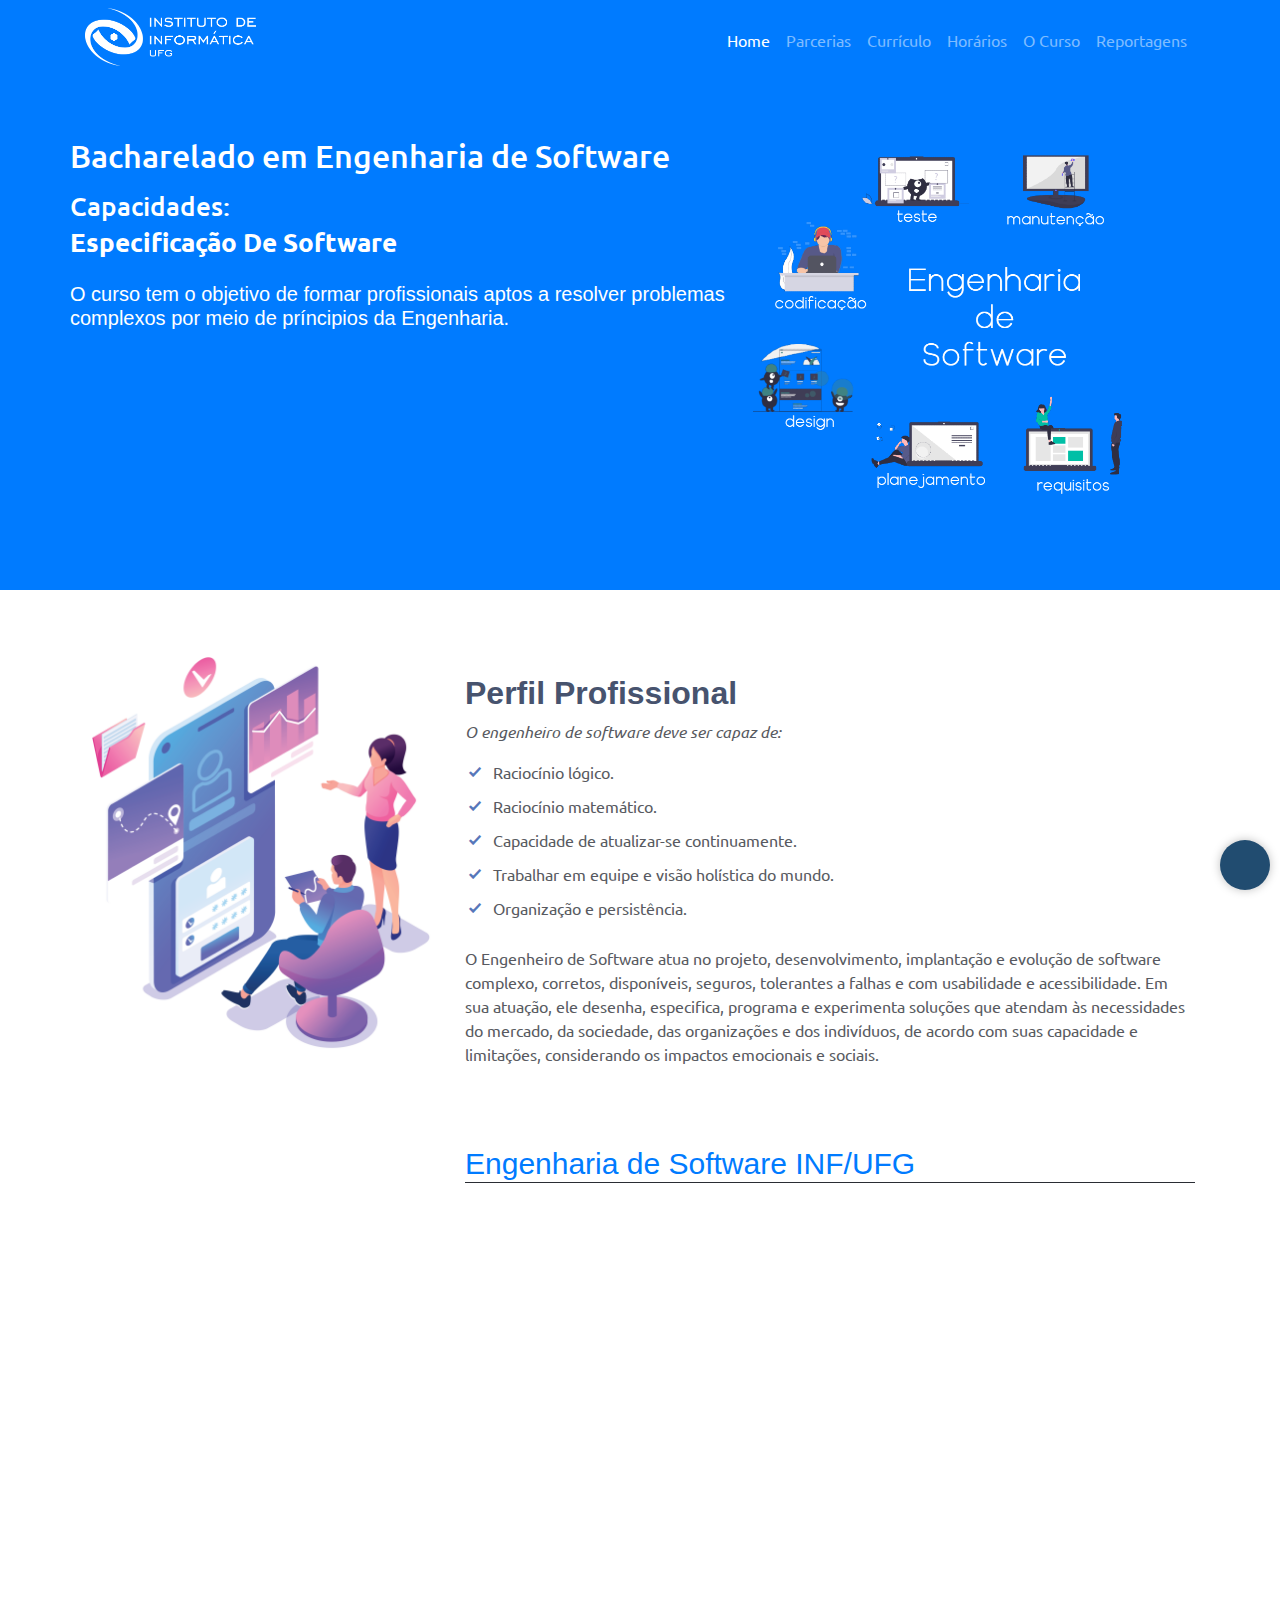
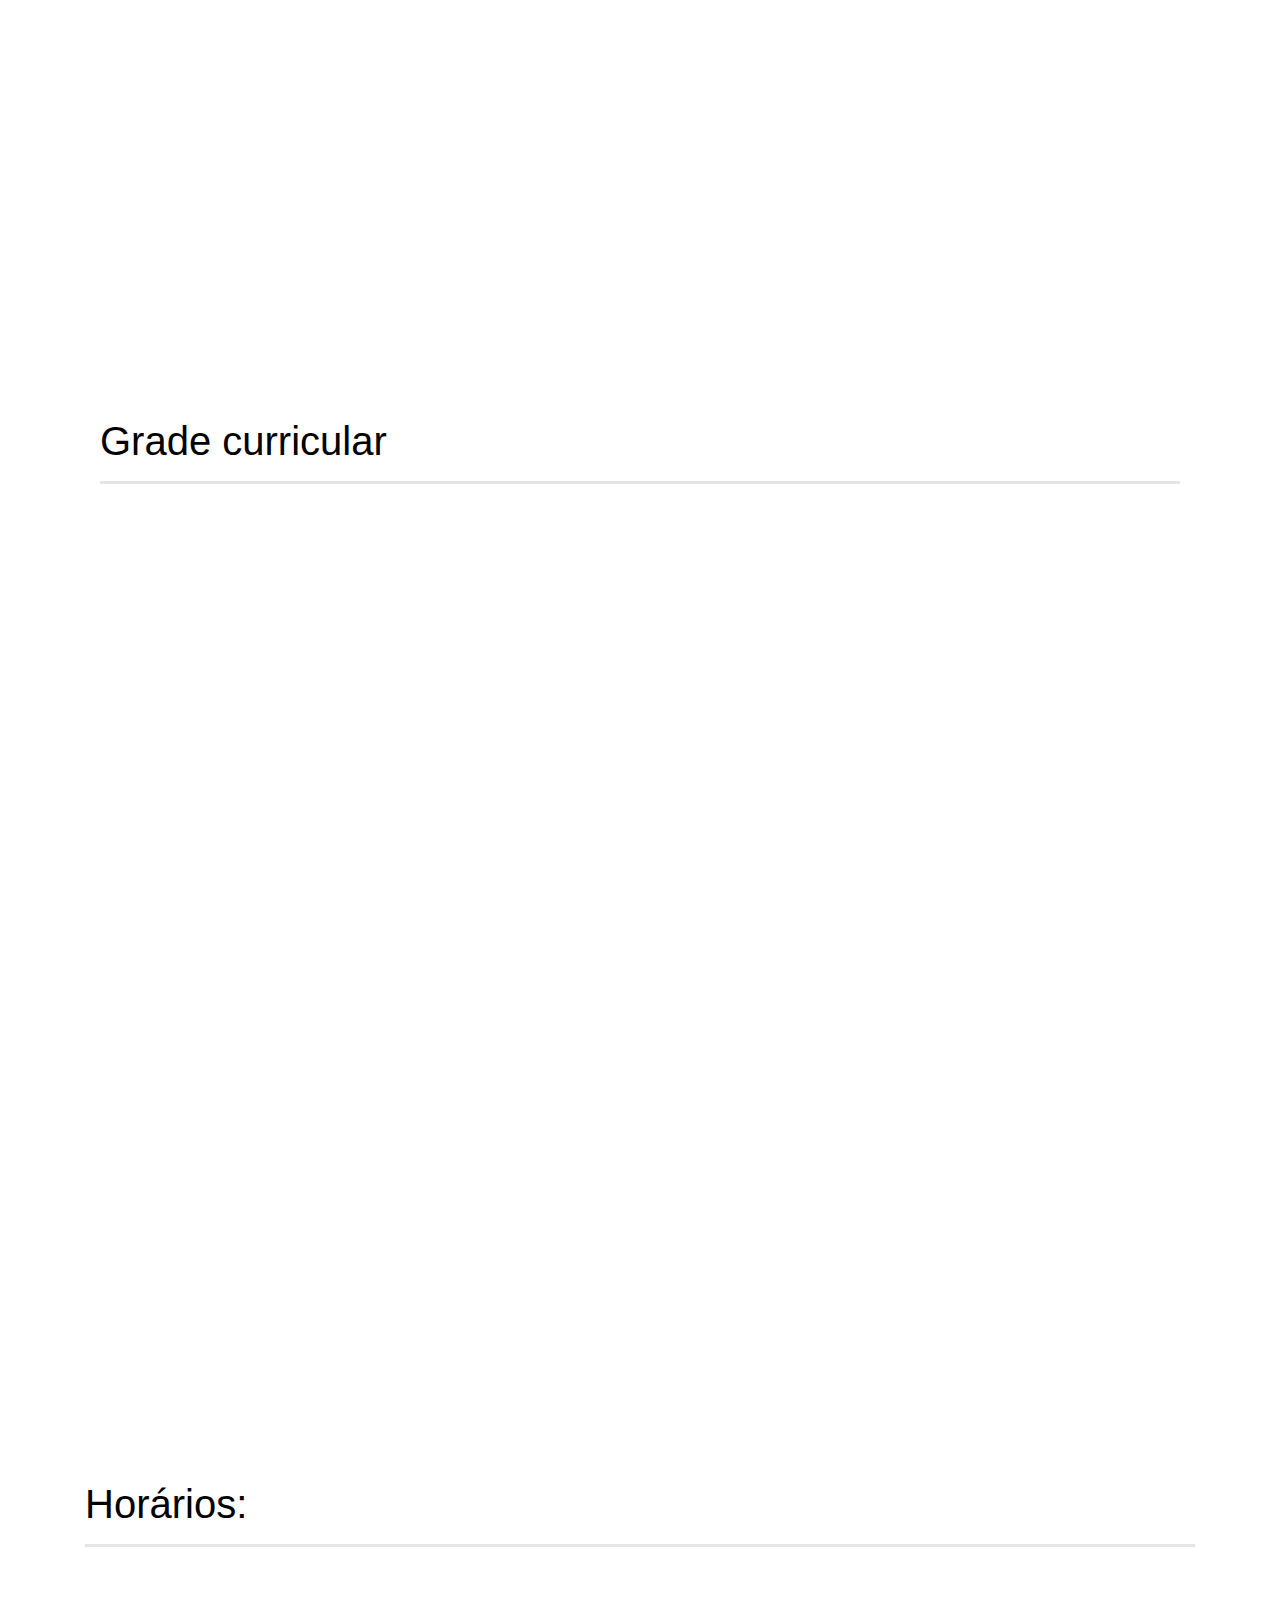
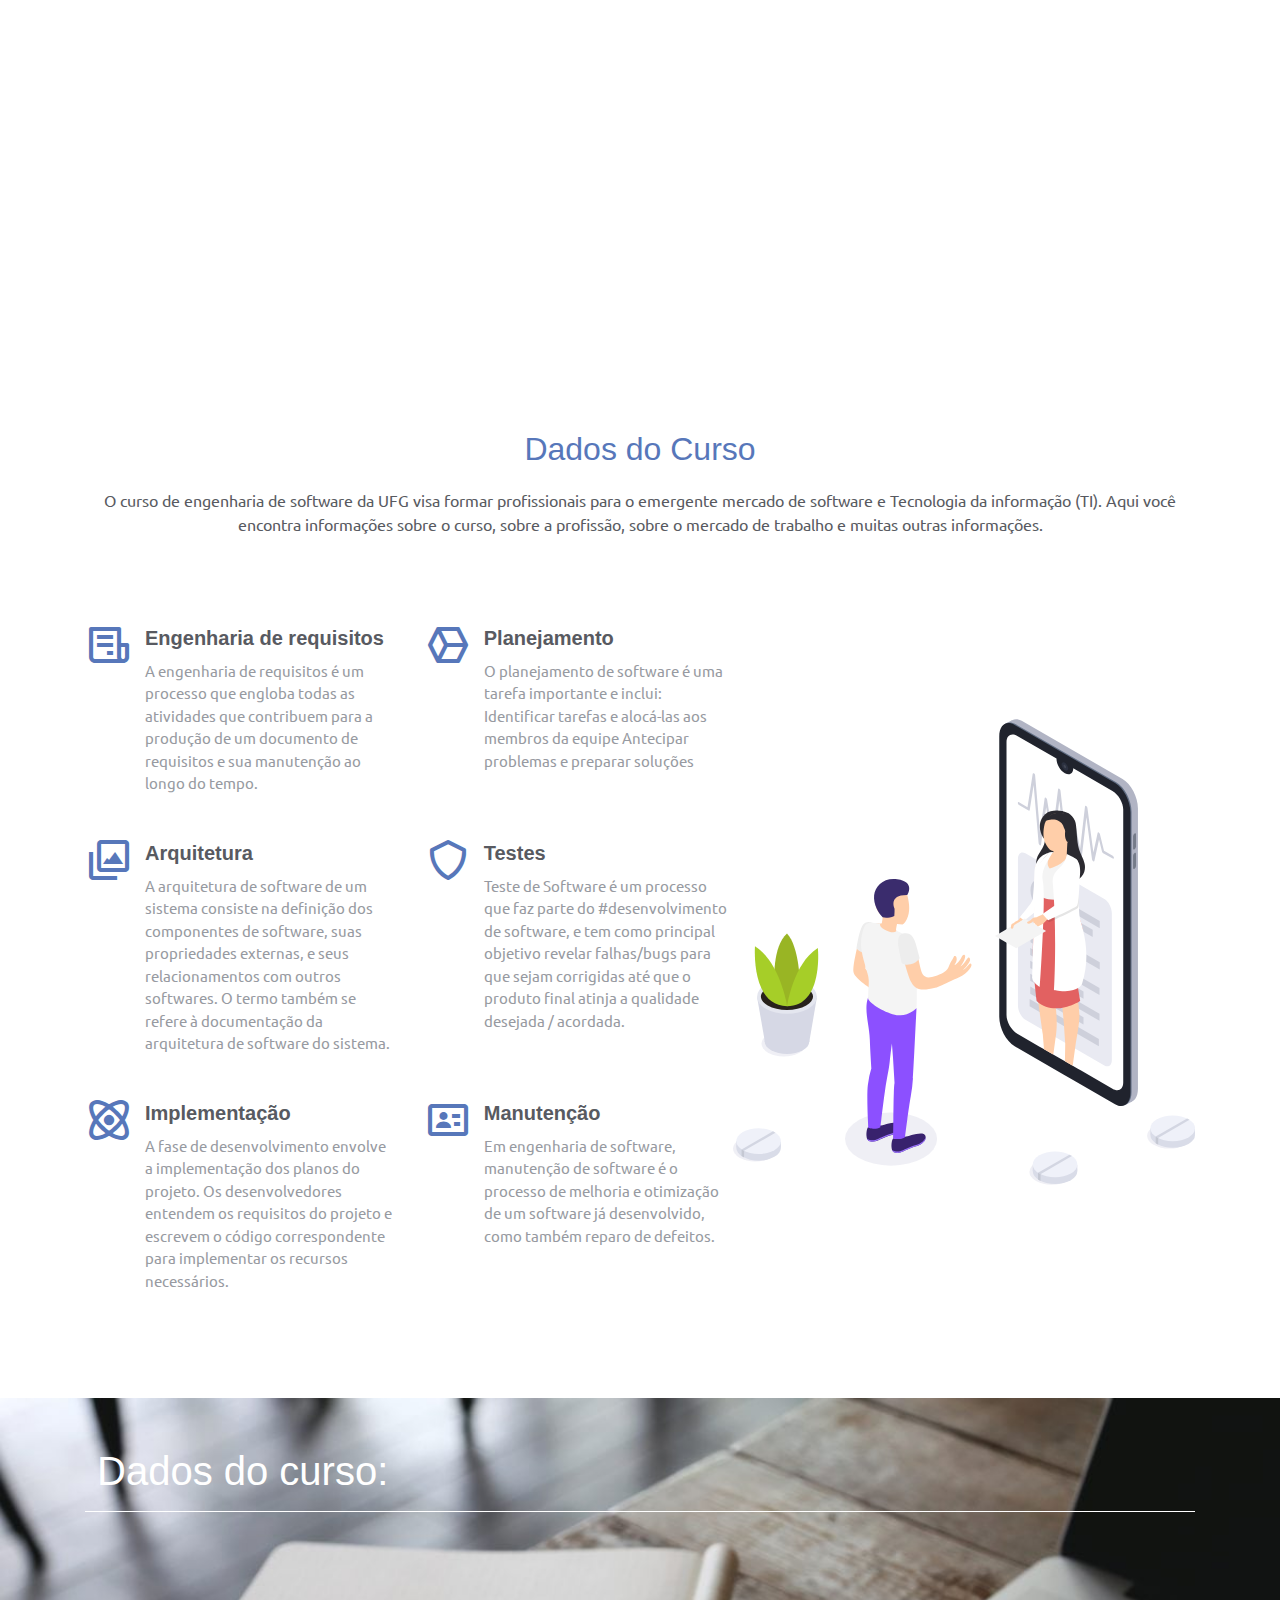
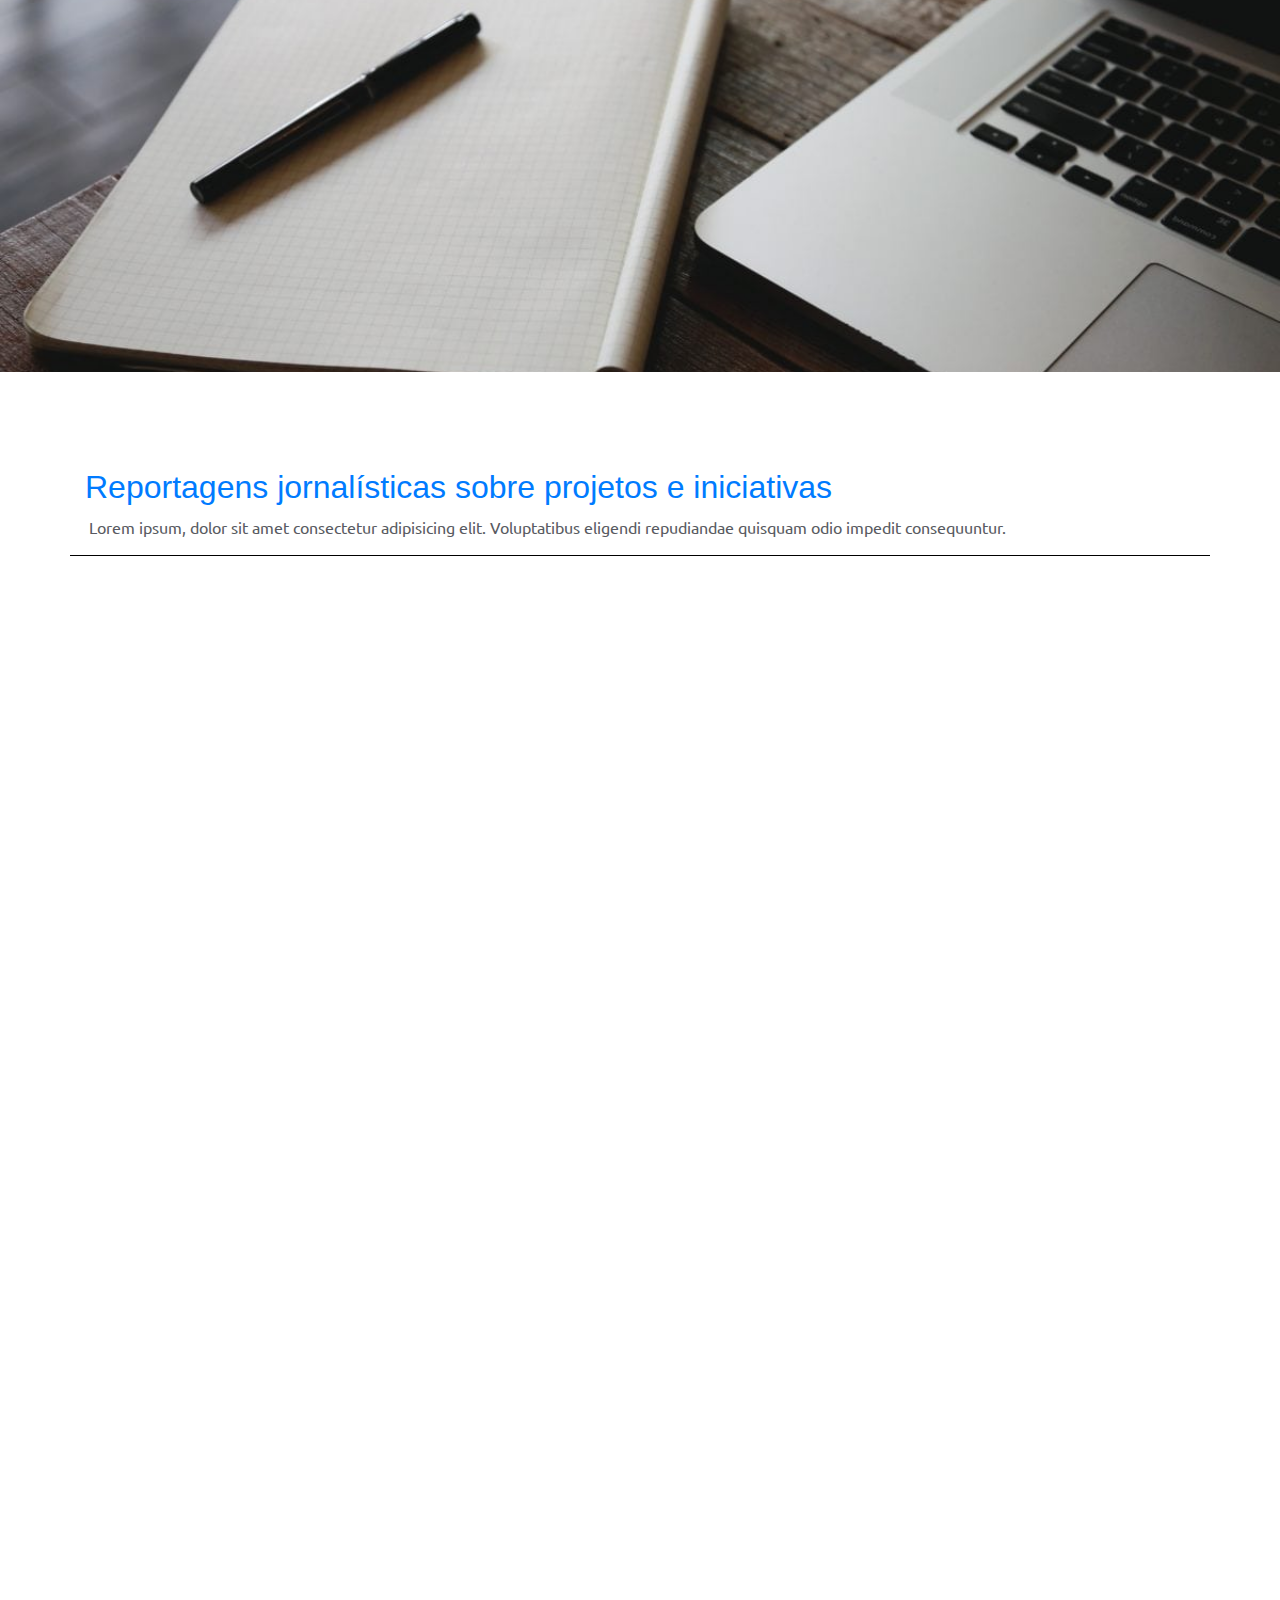
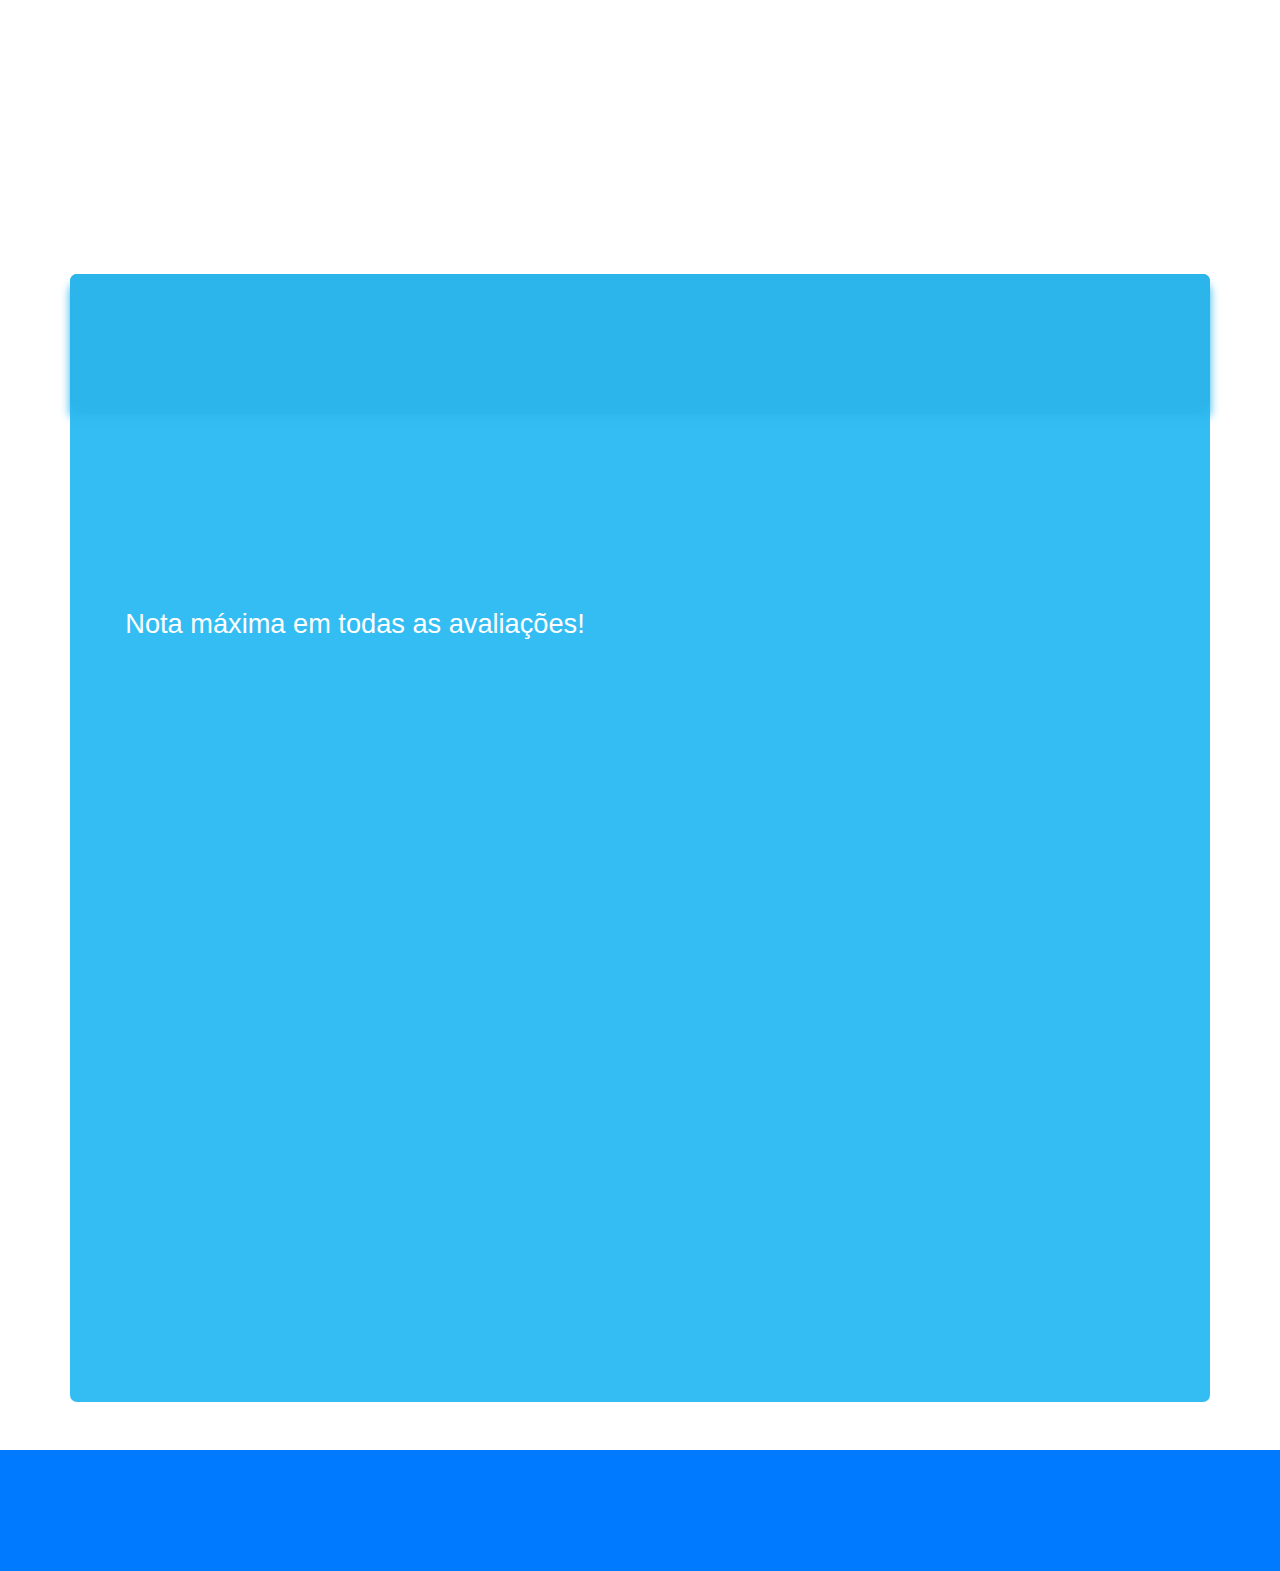
==== commit bafd2c9d: "commit" ====
--- a/Pages/index.html
+++ b/Pages/index.html
@@ -1,6 +1,7 @@
 <!DOCTYPE html>
 <html lang="pt-br">
-  <head>
+
+<head>
     <meta charset="UTF-8" />
     <meta name="viewport" content="width=device-width, initial-scale=1.0" />
     <link rel="stylesheet" href="../_cdn/css/bootstrap_custom.css" />
@@ -12,817 +13,591 @@
     <!-- Resource style Igor -->
     <!-- Fim folha de estilo Animação Letras-->
 
-    <script
-      src="https://kit.fontawesome.com/5a9d3c850d.js"
-      crossorigin="anonymous"
-    ></script>
+    <script src="https://kit.fontawesome.com/5a9d3c850d.js" crossorigin="anonymous"></script>
 
     <!-- Icones-->
 
-    <link href="../_cdn/vendor/icofont/icofont.min.css" rel="stylesheet" />
-    <link
-      href="../_cdn/vendor/boxicons/css/boxicons.min.css"
-      rel="stylesheet"
-    />
-    <link href="../_cdn/vendor/venobox/venobox.css" rel="stylesheet" />
+    <link href="../_cdn/vendor/icofont/icofont.min.css" rel="stylesheet">
+    <link href="../_cdn/vendor/boxicons/css/boxicons.min.css" rel="stylesheet">
+    <link href="../_cdn/vendor/venobox/venobox.css" rel="stylesheet">
 
     <title>Engenharia de Software | Instituto de Informática - UFG</title>
-  </head>
-
-  <body>
+</head>
+
+<body>
     <button id="btnScrollTop">
-      <i class="fas fa-chevron-up"></i>
+        <i class="fas fa-chevron-up"></i>
     </button>
 
     <section id="navbar">
-      <nav class="navbar navbar-expand-lg fixed-top navbar-dark bg-primary">
+        <nav class="navbar navbar-expand-lg fixed-top navbar-dark bg-primary">
+            <div class="container">
+                <a class="logo-inf" href="#">Engenharia de Software</a>
+                <button class="btn navbar-toggler btn-dark" type="button" data-toggle="collapse" data-target="#navbarSupportedContent" aria-controls="navbarSupportedContent" aria-expanded="false" aria-label="Toggle navigation">
+                    <span class="navbar-toggler-icon"></span>
+                </button>
+                <div class="collapse navbar-collapse" id="navbarSupportedContent">
+                    <ul class="navbar-nav ml-auto">
+                        <li class="nav-item active">
+                            <a class="nav-link" href="#">Home<span class="sr-only">(current)</span></a>
+                        </li>
+                        <li class="nav-item">
+                            <a class="nav-link" href="#">Parcerias<span class="sr-only">(current)</span></a>
+                        </li>
+                        <li class="nav-item">
+                            <a class="nav-link" id="cur" href="#curriculo">Currículo<span class="sr-only">(current)</span></a>
+                        </li>
+                        <li class="nav-item">
+                            <a class="nav-link" id="hor" href="#horarios">Horários<span class="sr-only">(current)</span></a>
+                        </li>
+                        <li class="nav-item">
+                            <a class="nav-link" id="curs" href="#curso">O Curso<span class="sr-only">(current)</span></a>
+                        </li>
+                        <li class="nav-item">
+                            <a class="nav-link" id="newyt" href="#news">Reportagens<span class="sr-only">(current)</span></a>
+                        </li>
+                    </ul>
+                </div>
+            </div>
+        </nav>
+    </section>
+
+    <div class="capa">
         <div class="container">
-          <a class="logo-inf" href="#">Engenharia de Software</a>
-          <button
-            class="btn navbar-toggler btn-dark"
-            type="button"
-            data-toggle="collapse"
-            data-target="#navbarSupportedContent"
-            aria-controls="navbarSupportedContent"
-            aria-expanded="false"
-            aria-label="Toggle navigation"
-          >
-            <span class="navbar-toggler-icon"></span>
-          </button>
-          <div class="collapse navbar-collapse" id="navbarSupportedContent">
-            <ul class="navbar-nav ml-auto">
-              <li class="nav-item active">
-                <a class="nav-link" href="#"
-                  >Home<span class="sr-only">(current)</span></a
-                >
-              </li>
-              <li class="nav-item">
-                <a class="nav-link" href="#"
-                  >Parcerias<span class="sr-only">(current)</span></a
-                >
-              </li>
-              <li class="nav-item">
-                <a class="nav-link" id="cur" href="#curriculo"
-                  >Currículo<span class="sr-only">(current)</span></a
-                >
-              </li>
-              <li class="nav-item">
-                <a class="nav-link" id="hor" href="#horarios"
-                  >Horários<span class="sr-only">(current)</span></a
-                >
-              </li>
-              <li class="nav-item">
-                <a class="nav-link" id="curs" href="#curso"
-                  >O Curso<span class="sr-only">(current)</span></a
-                >
-              </li>
-              <li class="nav-item">
-                <a class="nav-link" id="newyt" href="#news"
-                  >Reportagens<span class="sr-only">(current)</span></a
-                >
-              </li>
-            </ul>
-          </div>
+            <div class="row">
+                <div class="col-md-7">
+                    <div class="row">
+                        <div class="">
+                            <h1 class="cd-headline slide"> <span class="titulo-animacao">Bacharelado em Engenharia de Software</span><br />
+                                <span class="subtitulo-animacao">Capacidades: </span><br />
+                                <span class="cd-words-wrapper subtitulo-animacao">
+                                    <b class="is-visible">Especificação de software</b>
+                                    <b>desenvolvimento de software</b>
+                                    <b>manutenção de software</b>
+                                    <b>criação de software</b>
+                                </span>
+                            </h1>
+                        </div>
+                    </div>
+                    <div class="row">
+                        <div class="">
+                            <h5>O curso tem o objetivo de formar profissionais aptos a resolver problemas complexos por meio de príncipios da Engenharia.</h5>
+                        </div>
+                    </div>
+                </div>
+                <div class="col-md-5">
+                    <img class="img-capa" src="../_cdn/img/foto_capa.png">
+                </div>
+            </div>
         </div>
-      </nav>
-    </section>
-
-    <div class="capa">
-      <div class="container">
-        <div class="row">
-          <div class="col-md-7">
-            <div class="row">
-              <div class="">
-                <h1 class="cd-headline slide">
-                  <span class="titulo-animacao"
-                    >Bacharelado em Engenharia de Software</span
-                  ><br />
-                  <span class="subtitulo-animacao">Capacidades: </span><br />
-                  <span class="cd-words-wrapper subtitulo-animacao">
-                    <b class="is-visible">Especificação de software</b>
-                    <b>desenvolvimento de software</b>
-                    <b>manutenção de software</b>
-                    <b>criação de software</b>
-                  </span>
-                </h1>
-              </div>
-            </div>
-            <div class="row">
-              <div class="">
-                <h5>
-                  O curso tem o objetivo de formar profissionais aptos a
-                  resolver problemas complexos por meio de príncipios da
-                  Engenharia.
-                </h5>
-              </div>
-            </div>
-          </div>
-          <div class="col-md-5">
-            <img class="img-capa" src="../_cdn/img/foto_capa.png" />
-          </div>
+    </div>
+
+    <!-- ======= Section Dados do curso ======= -->
+    <section id="perfil-profissional" class="perfil-profissional">
+        <div class="container">
+            <div class="row content">
+                <div class="col-md-4">
+                    <img src="../_cdn/img/img-perfil.png" class="img-fluid" alt="">
+                </div>
+                <div class="col-md-8 pt-4">
+                    <h3>Perfil Profissional</h3>
+                    <p class="font-italic">
+                        O engenheiro de software deve ser capaz de:
+                    </p>
+                    <ul>
+                        <li><i class="icofont-check"></i> Raciocínio lógico.</li>
+                        <li><i class="icofont-check"></i> Raciocínio matemático.</li>
+                        <li><i class="icofont-check"></i> Capacidade de atualizar-se continuamente.</li>
+                        <li><i class="icofont-check"></i> Trabalhar em equipe e visão holística do mundo.</li>
+                        <li><i class="icofont-check"></i> Organização e persistência.</li>
+                    </ul>
+                    <p>
+                        O Engenheiro de Software atua no projeto, desenvolvimento, implantação e evolução de software complexo, corretos, disponíveis, seguros, tolerantes a falhas e com usabilidade e acessibilidade. Em sua atuação, ele desenha, especifica, programa e experimenta soluções que atendam às necessidades do mercado, da sociedade, das organizações e dos indivíduos, de acordo com suas capacidade e limitações, considerando os impactos emocionais e sociais.
+                    </p>
+                </div>
+            </div>
         </div>
-      </div>
-    </div>
-
-    <!-- ======= Section Dados do curso ======= -->
-    <section id="details" class="details">
-      <div class="container">
-        <div class="row content">
-          <div class="col-md-4" data-aos="fade-right">
-            <img src="../_cdn/img/img-perfil.png" class="img-fluid" alt="" />
-          </div>
-          <div class="col-md-8 pt-4" data-aos="fade-up">
-            <h3>Perfil Profissional</h3>
-            <p class="font-italic">
-              O engenheiro de software deve ser capaz de:
-            </p>
-            <ul>
-              <li><i class="icofont-check"></i> Raciocínio lógico.</li>
-              <li><i class="icofont-check"></i> Raciocínio matemático.</li>
-              <li>
-                <i class="icofont-check"></i> Capacidade de atualizar-se
-                continuamente.
-              </li>
-              <li>
-                <i class="icofont-check"></i> Trabalhar em equipe e visão
-                holística do mundo.
-              </li>
-              <li><i class="icofont-check"></i> Organização e persistência.</li>
-            </ul>
-            <p>
-              O Engenheiro de Software atua no projeto, desenvolvimento,
-              implantação e evolução de software complexo, corretos,
-              disponíveis, seguros, tolerantes a falhas e com usabilidade e
-              acessibilidade. Em sua atuação, ele desenha, especifica, programa
-              e experimenta soluções que atendam às necessidades do mercado, da
-              sociedade, das organizações e dos indivíduos, de acordo com suas
-              capacidade e limitações, considerando os impactos emocionais e
-              sociais.
-            </p>
-          </div>
-        </div>
-      </div>
-    </section>
-    <!-- Fim Section Dados do curso -->
+    </section><!-- Fim Section Dados do curso -->
 
     <main>
-      <!--PARTE FELIPE-->
-      <section id="SobreCurso" class="mb-5">
-        <div class="container sobre_curso my-5">
-          <div class="row mb-5">
-            <div class="img col-sm-12 col-lg-4 ">
-              <div class="text-center slide-in fade-in from-left">
-                <img src="../_cdn/img/logoesvert.png" alt="" />
-              </div>
-            </div>
-
-            <div class="col-sm-12 col-md-8 mt-3">
-              <div class="sobre_curso_header ">
-                <h1 class="ES_header text-primary">
-                  Engenharia de Software INF/UFG
-                </h1>
-              </div>
-
-              <div class="sobre_curso_content my-3">
-                <p class="mt-2 slide-in fade-in from-right">
-                  Em resposta ao contexto local, formado pela indústria de
-                  software goiana e lições aprendidas ao longo de décadas de
-                  ensino, o Instituto de Informática da Universidade Federal de
-                  Goiás cria o Curso de Engenharia de Software, talvez o
-                  primeiro do país.
-                </p>
-                <p class="mt-2 slide-in fade-in from-right">
-                  Software é um dos mais fascinantes artefatos produzidos pelo
-                  homem. Há extensos horizontes acerca do que se pode fazer com
-                  software. É o instrumento que dirige e dá vida aos
-                  computadores. Está em todos os lugares como na lista de
-                  contatos de um celular, no tratamento de imagens de uma câmera
-                  digital, no controle de estoque de uma empresa, na edição de
-                  textos, no funcionamento e uso da internet.
-                </p>
-                <p class="mt-2  slide-in fade-in from-right">
-                  O Curso de Engenharia de Software forma o profissional de
-                  software, o engenheiro de Software, apto a participar de e
-                  conduzir empreendimentos de softwares que sejam competitivos
-                  no mercado global. O estudante recebe formação que lhe
-                  assegura sólida carreira na valiosa indústria de software e o
-                  inicia no processo de formação de sua própria reputação como
-                  profissional.
-                </p>
-                <p class="mt-2  slide-in fade-in from-right">
-                  Em todo o mundo há notório e extenso mercado para este
-                  profissional, seja empregado por empresas, ou ocupando-se em
-                  atividade empreendedora na construção de um produto inovador.
-                </p>
-                <p class="mt-2  slide-in fade-in from-right">
-                  O egresso do curso é capaz de produzir modelos abstratos
-                  correspondentes a software e realizá-los por meio de código
-                  funcionando. Dito de outra forma: é capaz de especificar
-                  software; projetar (design) software (inclui arquitetura de
-                  software); construir (programar) software com qualidade;
-                  realizar atividades de manutenção de software, além de
-                  trabalhar em equipe, comunicar e escrever bem. Com este
-                  perfil, o profissional poderá atuar como responsável por
-                  empreendimentos de software e participar ativamente destes,
-                  qualquer que seja o software, qualquer que seja o domínio.
-                </p>
-                <p class="mt-2 slide-in fade-in from-right">
-                  Este curso forma o profissional que usa computadores, por meio
-                  da construção de software, para satisfazer necessidades de
-                  empresas e pessoas. Se o software exigido for grande e
-                  complexo, então este é um problema para o egresso deste curso.
-                </p>
-              </div>
-            </div>
-          </div>
-        </div>
-      </section>
-
-      <!--PARTE IGOR-->
-      <section class="bg-curriculo">
-        <div class="container ">
-          <section class="curriculo" id="curriculo">
-            <div class="container curriculo-container">
-              <div class="cabecalho-curriculo-horario ">
-                <h1>Grade curricular</h1>
-                <hr />
-              </div>
-              <div
-                class="img-curriculo d-flex justify-content-center slide-in fade-in from-right"
-              >
-                <img class="img-fluid" src="../_cdn/img/gradecurricular.svg" />
-              </div>
-              <div
-                class="img-curriculo d-flex justify-content-center slide-in fade-in from-left"
-              >
-                <img
-                  class="img-fluid"
-                  src="../_cdn/img/gradecurricular_limpa.svg"
-                />
-              </div>
-            </div>
-          </section>
-
-          <section class="horario" id="horarios">
-            <div class="cabecalho-curriculo-horario ">
-              <h1>Horários:</h1>
-              <hr />
-            </div>
-            <div class="tabela-horarios slide-in fade-in">
-              <table class="table table-striped table-hover table-bordered">
-                <thead class="thead-dark">
-                  <tr>
-                    <th scope="col">horário</th>
-                    <th scope="col">Segunda</th>
-                    <th scope="col">Terça</th>
-                    <th scope="col">Quarta</th>
-                    <th scope="col">Quinta</th>
-                    <th scope="col">Sexta</th>
-                  </tr>
-                </thead>
-                <tbody>
-                  <tr>
-                    <th scope="row">18h50</th>
-                    <td>Calculo 1A</td>
-                    <td>Introdução a Programação</td>
-                    <td>Calculo 1A</td>
-                    <td>Introdução a Programação</td>
-                    <td>Calculo 1A</td>
-                  </tr>
-                  <tr>
-                    <th scope="row">19h40</th>
-                    <td>Calculo 1A</td>
-                    <td>Introdução a Programação</td>
-                    <td>Calculo 1A</td>
-                    <td>Introdução a Programação</td>
-                    <td>Calculo 1A</td>
-                  </tr>
-                  <tr>
-                    <th scope="row">20h30</th>
-                    <td>Fundamentos da matemática para computação</td>
-                    <td>Introdução a Programação</td>
-                    <td>Fundamentos da matemática para computação</td>
-                    <td>Introdução a Programação</td>
-                    <td>Computação e sociedade</td>
-                  </tr>
-                  <tr>
-                    <th scope="row">21h10</th>
-                    <td>Fundamentos da matemática para computação</td>
-                    <td>Introdução a Programação</td>
-                    <td>Fundamentos da matemática para computação</td>
-                    <td>Introdução a Programação</td>
-                    <td>Computação e sociedade</td>
-                  </tr>
-                </tbody>
-              </table>
-            </div>
-          </section>
-        </div>
-      </section>
-
-      <section id="dados-curso" class="features">
-        <div class="container">
-          <div class="section-title">
-            <h2>Dados do Curso</h2>
-            <p>
-              O curso de engenharia de software da UFG visa formar profissionais
-              para o emergente mercado de software e Tecnologia da informação
-              (TI). Aqui você encontra informações sobre o curso, sobre a
-              profissão, sobre o mercado de trabalho e muitas outras
-              informações.
-            </p>
-          </div>
-
-          <div class="row no-gutters">
-            <div class="col-xl-7 d-flex align-items-stretch order-2 order-lg-1">
-              <div class="content d-flex flex-column justify-content-center">
+        <!--PARTE FELIPE-->
+        <section id="SobreCurso" class="mb-5">
+            <div class="container sobre_curso my-5">
+                <div class="row mb-5">
+                    <div class="img col-sm-12 col-lg-4 ">
+                        <div class="text-center slide-in fade-in from-left">
+                            <img src="../_cdn/img/logoesvert.png" alt="" />
+                        </div>
+                    </div>
+
+                    <div class="col-sm-12 col-md-8 mt-3">
+                        <div class="sobre_curso_header ">
+                            <h1 class="ES_header text-primary">
+                                Engenharia de Software INF/UFG
+                            </h1>
+                        </div>
+
+                        <div class="sobre_curso_content my-3">
+                            <p class="mt-2 slide-in fade-in from-right">
+                                Em resposta ao contexto local, formado pela indústria de
+                                software goiana e lições aprendidas ao longo de décadas de
+                                ensino, o Instituto de Informática da Universidade Federal de
+                                Goiás cria o Curso de Engenharia de Software, talvez o
+                                primeiro do país.
+                            </p>
+                            <p class="mt-2 slide-in fade-in from-right">
+                                Software é um dos mais fascinantes artefatos produzidos pelo
+                                homem. Há extensos horizontes acerca do que se pode fazer com
+                                software. É o instrumento que dirige e dá vida aos
+                                computadores. Está em todos os lugares como na lista de
+                                contatos de um celular, no tratamento de imagens de uma câmera
+                                digital, no controle de estoque de uma empresa, na edição de
+                                textos, no funcionamento e uso da internet.
+                            </p>
+                            <p class="mt-2  slide-in fade-in from-right">
+                                O Curso de Engenharia de Software forma o profissional de
+                                software, o engenheiro de Software, apto a participar de e
+                                conduzir empreendimentos de softwares que sejam competitivos
+                                no mercado global. O estudante recebe formação que lhe
+                                assegura sólida carreira na valiosa indústria de software e o
+                                inicia no processo de formação de sua própria reputação como
+                                profissional.
+                            </p>
+                            <p class="mt-2  slide-in fade-in from-right">
+                                Em todo o mundo há notório e extenso mercado para este
+                                profissional, seja empregado por empresas, ou ocupando-se em
+                                atividade empreendedora na construção de um produto inovador.
+                            </p>
+                            <p class="mt-2  slide-in fade-in from-right">
+                                O egresso do curso é capaz de produzir modelos abstratos
+                                correspondentes a software e realizá-los por meio de código
+                                funcionando. Dito de outra forma: é capaz de especificar
+                                software; projetar (design) software (inclui arquitetura de
+                                software); construir (programar) software com qualidade;
+                                realizar atividades de manutenção de software, além de
+                                trabalhar em equipe, comunicar e escrever bem. Com este
+                                perfil, o profissional poderá atuar como responsável por
+                                empreendimentos de software e participar ativamente destes,
+                                qualquer que seja o software, qualquer que seja o domínio.
+                            </p>
+                            <p class="mt-2 slide-in fade-in from-right">
+                                Este curso forma o profissional que usa computadores, por meio
+                                da construção de software, para satisfazer necessidades de
+                                empresas e pessoas. Se o software exigido for grande e
+                                complexo, então este é um problema para o egresso deste curso.
+                            </p>
+                        </div>
+                    </div>
+                </div>
+            </div>
+        </section>
+
+        <!--PARTE IGOR-->
+        <section class="bg-curriculo">
+            <div class="container">
+                <section class="curriculo" id="curriculo">
+                    <div class="container curriculo-container">
+                        <div class="cabecalho-curriculo-horario ">
+                            <h1>Grade curricular</h1>
+                            <hr />
+                        </div>
+                        <div class="img-curriculo d-flex justify-content-center slide-in fade-in from-right">
+                            <img class="img-fluid" src="../_cdn/img/gradecurricular.svg" />
+                        </div>
+                        <div class="img-curriculo d-flex justify-content-center slide-in fade-in from-left">
+                            <img class="img-fluid" src="../_cdn/img/gradecurricular_limpa.svg" />
+                        </div>
+                    </div>
+                </section>
+
+                <section class="horario" id="horarios">
+                    <div class="cabecalho-curriculo-horario ">
+                        <h1>Horários:</h1>
+                        <hr />
+                    </div>
+                    <div class="tabela-horarios slide-in fade-in">
+                        <table class="table table-striped table-hover table-bordered">
+                            <thead class="thead-dark">
+                                <tr>
+                                    <th scope="col">horário</th>
+                                    <th scope="col">Segunda</th>
+                                    <th scope="col">Terça</th>
+                                    <th scope="col">Quarta</th>
+                                    <th scope="col">Quinta</th>
+                                    <th scope="col">Sexta</th>
+                                </tr>
+                            </thead>
+                            <tbody>
+                                <tr>
+                                    <th scope="row">18h50</th>
+                                    <td>Calculo 1A</td>
+                                    <td>Introdução a Programação</td>
+                                    <td>Calculo 1A</td>
+                                    <td>Introdução a Programação</td>
+                                    <td>Calculo 1A</td>
+                                </tr>
+                                <tr>
+                                    <th scope="row">19h40</th>
+                                    <td>Calculo 1A</td>
+                                    <td>Introdução a Programação</td>
+                                    <td>Calculo 1A</td>
+                                    <td>Introdução a Programação</td>
+                                    <td>Calculo 1A</td>
+                                </tr>
+                                <tr>
+                                    <th scope="row">20h30</th>
+                                    <td>Fundamentos da matemática para computação</td>
+                                    <td>Introdução a Programação</td>
+                                    <td>Fundamentos da matemática para computação</td>
+                                    <td>Introdução a Programação</td>
+                                    <td>Computação e sociedade</td>
+                                </tr>
+                                <tr>
+                                    <th scope="row">21h10</th>
+                                    <td>Fundamentos da matemática para computação</td>
+                                    <td>Introdução a Programação</td>
+                                    <td>Fundamentos da matemática para computação</td>
+                                    <td>Introdução a Programação</td>
+                                    <td>Computação e sociedade</td>
+                                </tr>
+                            </tbody>
+                        </table>
+                    </div>
+                </section>
+            </div>
+        </section>
+
+        <section id="dados-curso" class="features">
+            <div class="container">
+
+                <div class="section-title">
+                    <h2>Dados do Curso</h2>
+                    <p>O curso de engenharia de software da UFG visa formar profissionais para o emergente mercado de software e Tecnologia da informação (TI). Aqui você encontra informações sobre o curso, sobre a profissão, sobre o mercado de trabalho e muitas outras informações.</p>
+                </div>
+
+                <div class="row no-gutters">
+                    <div class="col-xl-7 d-flex align-items-stretch order-2 order-lg-1">
+                        <div class="content d-flex flex-column justify-content-center">
+                            <div class="row">
+                                <div class="col-md-6 icon-box" data-aos="fade-up">
+                                    <i class="bx bx-receipt"></i>
+                                    <h4>Engenharia de requisitos</h4>
+                                    <p>A engenharia de requisitos é um processo que engloba todas as atividades que contribuem para a produção de um documento de requisitos e sua manutenção ao longo do tempo.</p>
+                                </div>
+                                <div class="col-md-6 icon-box" data-aos="fade-up" data-aos-delay="100">
+                                    <i class="bx bx-cube-alt"></i>
+                                    <h4>Planejamento</h4>
+                                    <p>O planejamento de software é
+                                        uma tarefa importante e inclui:
+                                        Identificar tarefas e alocá-las aos
+                                        membros da equipe
+                                        Antecipar problemas e preparar
+                                        soluções
+                                    </p>
+                                </div>
+                                <div class="col-md-6 icon-box" data-aos="fade-up" data-aos-delay="200">
+                                    <i class="bx bx-images"></i>
+                                    <h4>Arquitetura</h4>
+                                    <p>A arquitetura de software de um sistema consiste na definição dos componentes de software, suas propriedades externas, e seus relacionamentos com outros softwares. O termo também se refere à documentação da arquitetura de software do sistema.</p>
+                                </div>
+                                <div class="col-md-6 icon-box" data-aos="fade-up" data-aos-delay="300">
+                                    <i class="bx bx-shield"></i>
+                                    <h4>Testes</h4>
+                                    <p>Teste de Software é um processo que faz parte do #desenvolvimento de software, e tem como principal objetivo revelar falhas/bugs para que sejam corrigidas até que o produto final atinja a qualidade desejada / acordada.</p>
+                                </div>
+                                <div class="col-md-6 icon-box" data-aos="fade-up" data-aos-delay="400">
+                                    <i class="bx bx-atom"></i>
+                                    <h4>Implementação</h4>
+                                    <p>A fase de desenvolvimento envolve a implementação dos planos do projeto. Os desenvolvedores entendem os requisitos do projeto e escrevem o código correspondente para implementar os recursos necessários.</p>
+                                </div>
+                                <div class="col-md-6 icon-box" data-aos="fade-up" data-aos-delay="500">
+                                    <i class="bx bx-id-card"></i>
+                                    <h4>Manutenção</h4>
+                                    <p>Em engenharia de software, manutenção de software é o processo de melhoria e otimização de um software já desenvolvido, como também reparo de defeitos.</p>
+                                </div>
+                            </div>
+                        </div>
+                    </div>
+                    <div class="image col-xl-5 d-flex align-items-stretch justify-content-center order-1 order-lg-2">
+                        <img src="../_cdn/img/dados-curso.svg" class="img-fluid" alt="">
+                    </div>
+                </div>
+
+            </div>
+        </section>
+
+        <section class="o_curso" id="curso">
+            <div class="container">
+                <div class="cabecalho-o-curso">
+                    <h1><i class="fas fa-trophy"></i>Dados do curso:</h1>
+                    <hr />
+                </div>
                 <div class="row">
-                  <div class="col-md-6 icon-box" data-aos="fade-up">
-                    <i class="bx bx-receipt"></i>
-                    <h4>Engenharia de requisitos</h4>
-                    <p>
-                      A engenharia de requisitos é um processo que engloba todas
-                      as atividades que contribuem para a produção de um
-                      documento de requisitos e sua manutenção ao longo do
-                      tempo.
-                    </p>
-                  </div>
-                  <div
-                    class="col-md-6 icon-box"
-                    data-aos="fade-up"
-                    data-aos-delay="100"
-                  >
-                    <i class="bx bx-cube-alt"></i>
-                    <h4>Planejamento</h4>
-                    <p>
-                      O planejamento de software é uma tarefa importante e
-                      inclui: Identificar tarefas e alocá-las aos membros da
-                      equipe Antecipar problemas e preparar soluções
-                    </p>
-                  </div>
-                  <div
-                    class="col-md-6 icon-box"
-                    data-aos="fade-up"
-                    data-aos-delay="200"
-                  >
-                    <i class="bx bx-images"></i>
-                    <h4>Arquitetura</h4>
-                    <p>
-                      A arquitetura de software de um sistema consiste na
-                      definição dos componentes de software, suas propriedades
-                      externas, e seus relacionamentos com outros softwares. O
-                      termo também se refere à documentação da arquitetura de
-                      software do sistema.
-                    </p>
-                  </div>
-                  <div
-                    class="col-md-6 icon-box"
-                    data-aos="fade-up"
-                    data-aos-delay="300"
-                  >
-                    <i class="bx bx-shield"></i>
-                    <h4>Testes</h4>
-                    <p>
-                      Teste de Software é um processo que faz parte do
-                      #desenvolvimento de software, e tem como principal
-                      objetivo revelar falhas/bugs para que sejam corrigidas até
-                      que o produto final atinja a qualidade desejada /
-                      acordada.
-                    </p>
-                  </div>
-                  <div
-                    class="col-md-6 icon-box"
-                    data-aos="fade-up"
-                    data-aos-delay="400"
-                  >
-                    <i class="bx bx-atom"></i>
-                    <h4>Implementação</h4>
-                    <p>
-                      A fase de desenvolvimento envolve a implementação dos
-                      planos do projeto. Os desenvolvedores entendem os
-                      requisitos do projeto e escrevem o código correspondente
-                      para implementar os recursos necessários.
-                    </p>
-                  </div>
-                  <div
-                    class="col-md-6 icon-box"
-                    data-aos="fade-up"
-                    data-aos-delay="500"
-                  >
-                    <i class="bx bx-id-card"></i>
-                    <h4>Manutenção</h4>
-                    <p>
-                      Em engenharia de software, manutenção de software é o
-                      processo de melhoria e otimização de um software já
-                      desenvolvido, como também reparo de defeitos.
-                    </p>
-                  </div>
-                </div>
-              </div>
-            </div>
-            <div
-              class="image col-xl-5 d-flex align-items-stretch justify-content-center order-1 order-lg-2"
-            >
-              <img src="../_cdn/img/dados-curso.svg" class="img-fluid" alt="" />
-            </div>
-          </div>
-        </div>
-      </section>
-
-      <section class="o_curso" id="curso">
-        <div class="container">
-          <div class="cabecalho-o-curso">
-            <h1><i class="fas fa-trophy"></i>Dados do curso:</h1>
-            <hr />
-          </div>
-          <div class="row">
-            <div class="col-md-5 card-pers slide-in fade-in from-right">
-              <div class="row">
-                <div class="col-md-4 ">
-                  <img
-                    class="img-card"
-                    src="../_cdn/img/undraw_personal_goals_edgd.svg"
-                  />
-                </div>
-                <div class="col-md-8">
-                  <h1>Habilitação: Bacharelado</h1>
-                  <p>
-                    Duração prevista: 9 semestres<br />
-                    Período: Noturno<br />
-                    Coordenador: Prof. Dr. Renata<br />
-                    Vice-Coordenador: Prof. Dr. Leonardo<br />
-                    Contato: coord-ia@inf.ufg.br
-                  </p>
-                </div>
-              </div>
-            </div>
-          </div>
-          <div class="row">
-            <div class="col-md-5 card-pers slide-in fade-in from-right">
-              <div class="row">
-                <div class="col-md-4">
-                  <img
-                    class="img-card"
-                    src="../_cdn/img/undraw_my_location_f9pr%20(1).svg"
-                  />
-                </div>
-                <div class="col-md-8">
-                  <h1>Localização: Prédio do Instituto de Informática (UFG)</h1>
-                  <p>Campus Samambaia, Goiânia-GO</p>
-                </div>
-              </div>
-            </div>
-          </div>
-        </div>
-      </section>
-
-      <section class=" youtube" id="news">
-        <div class="container news">
-          <div class="row">
-            <div class="col-12 my-5 divisoria_trab" id="trabalhos">
-              <header>
-                <h2 class="text-primary">
-                  Reportagens jornalísticas sobre projetos e iniciativas
-                </h2>
-                <p class="px-1 text-wb">
-                  Lorem ipsum, dolor sit amet consectetur adipisicing elit.
-                  Voluptatibus eligendi repudiandae quisquam odio impedit
-                  consequuntur.
-                </p>
-              </header>
-            </div>
-
-            <div
-              class="video d-flex justify-content-center col-sm-12 col-md-6 col-lg-4 mb-5 slide-in fade-in from-left"
-            >
-              <iframe
-                src="https://www.youtube.com/embed/L0A-ZPYhj3c"
-                frameborder="0"
-                allow="accelerometer; autoplay; encrypted-media; gyroscope; picture-in-picture"
-                allowfullscreen
-              ></iframe>
-            </div>
-
-            <div
-              class="video d-flex justify-content-center col-sm-12 col-md-6 col-lg-4 mb-5 slide-in fade-in "
-            >
-              <iframe
-                src="https://www.youtube.com/embed/L0A-ZPYhj3c"
-                frameborder="0"
-                allow="accelerometer; autoplay; encrypted-media; gyroscope; picture-in-picture"
-                allowfullscreen
-              ></iframe>
-            </div>
-
-            <div
-              class="video d-flex justify-content-center col-sm-12 col-md-6 col-lg-4 mb-5 slide-in fade-in from-right"
-            >
-              <iframe
-                src="https://www.youtube.com/embed/L0A-ZPYhj3c"
-                frameborder="0"
-                allow="accelerometer; autoplay; encrypted-media; gyroscope; picture-in-picture"
-                allowfullscreen
-              ></iframe>
-            </div>
-
-            <div
-              class="video d-flex justify-content-center col-sm-12 col-md-6 col-lg-4 mb-5 slide-in fade-in from-left"
-            >
-              <iframe
-                src="https://www.youtube.com/embed/L0A-ZPYhj3c"
-                frameborder="0"
-                allow="accelerometer; autoplay; encrypted-media; gyroscope; picture-in-picture"
-                allowfullscreen
-              ></iframe>
-            </div>
-
-            <div
-              class="video d-flex justify-content-center col-sm-12 col-md-6 col-lg-4 mb-5 slide-in fade-in "
-            >
-              <iframe
-                src="https://www.youtube.com/embed/L0A-ZPYhj3c"
-                frameborder="0"
-                allow="accelerometer; autoplay; encrypted-media; gyroscope; picture-in-picture"
-                allowfullscreen
-              ></iframe>
-            </div>
-
-            <div
-              class="video d-flex justify-content-center col-sm-12 col-md-6 col-lg-4 mb-5 slide-in fade-in from-right"
-            >
-              <iframe
-                src="https://www.youtube.com/embed/L0A-ZPYhj3c"
-                frameborder="0"
-                allow="accelerometer; autoplay; encrypted-media; gyroscope; picture-in-picture"
-                allowfullscreen
-              ></iframe>
-            </div>
-
-            <div
-              class="d-flex justify-content-center  cartao col-sm-12 col-md-6 col-lg-4 mb-5 slide-in fade-in from-left"
-            >
-              <div class="card" style="width: 18rem;">
-                <img
-                  src="https://s.glbimg.com/jo/g1/static/live/imagens/img_facebook.png"
-                  class="card-img-top"
-                  alt="..."
-                />
-                <div class="card-body">
-                  <h5 class="card-title">Reportagem da Revista Exame.</h5>
-                  <p class="card-text">
-                    A primeira turma terá 40 vagas e os alunos ingressarão pelo
-                    SISU. O curso formará os futuros líderes da área
-                    acompanhando um movimento global como o MIT...
-                  </p>
-                  <a href="#" class="btn btn-primary">Go somewhere</a>
-                </div>
-              </div>
-            </div>
-
-            <div
-              class="d-flex justify-content-center  cartao col-sm-12 col-md-6 col-lg-4 mb-5 slide-in fade-in"
-            >
-              <div class="card" style="width: 18rem;">
-                <img
-                  src="https://s.glbimg.com/jo/g1/static/live/imagens/img_facebook.png"
-                  class="card-img-top"
-                  alt="..."
-                />
-                <div class="card-body">
-                  <h5 class="card-title">Reportagem da Revista Exame.</h5>
-                  <p class="card-text">
-                    A primeira turma terá 40 vagas e os alunos ingressarão pelo
-                    SISU. O curso formará os futuros líderes da área
-                    acompanhando um movimento global como o MIT...
-                  </p>
-                  <a href="#" class="btn btn-primary">Go somewhere</a>
-                </div>
-              </div>
-            </div>
-
-            <div
-              class="d-flex justify-content-center  cartao col-sm-12 col-md-6 col-lg-4 mb-5 slide-in fade-in from-right"
-            >
-              <div class="card" style="width: 18rem;">
-                <img
-                  src="https://s.glbimg.com/jo/g1/static/live/imagens/img_facebook.png"
-                  class="card-img-top"
-                  alt="..."
-                />
-                <div class="card-body">
-                  <h5 class="card-title">Reportagem da Revista Exame.</h5>
-                  <p class="card-text">
-                    A primeira turma terá 40 vagas e os alunos ingressarão pelo
-                    SISU. O curso formará os futuros líderes da área
-                    acompanhando um movimento global como o MIT...
-                  </p>
-                  <a href="#" class="btn btn-primary">Go somewhere</a>
-                </div>
-              </div>
-            </div>
-
-            <div
-              class="d-flex justify-content-center  cartao col-sm-12 col-md-6 col-lg-4 mb-5 slide-in fade-in from-left"
-            >
-              <div class="card" style="width: 18rem;">
-                <img
-                  src="https://s.glbimg.com/jo/g1/static/live/imagens/img_facebook.png"
-                  class="card-img-top"
-                  alt="..."
-                />
-                <div class="card-body">
-                  <h5 class="card-title">Reportagem da Revista Exame.</h5>
-                  <p class="card-text">
-                    A primeira turma terá 40 vagas e os alunos ingressarão pelo
-                    SISU. O curso formará os futuros líderes da área
-                    acompanhando um movimento global como o MIT...
-                  </p>
-                  <a href="#" class="btn btn-primary">Go somewhere</a>
-                </div>
-              </div>
-            </div>
-
-            <div
-              class="d-flex justify-content-center  cartao col-sm-12 col-md-6 col-lg-4 mb-5 slide-in fade-in"
-            >
-              <div class="card" style="width: 18rem;">
-                <img
-                  src="https://s.glbimg.com/jo/g1/static/live/imagens/img_facebook.png"
-                  class="card-img-top"
-                  alt="..."
-                />
-                <div class="card-body">
-                  <h5 class="card-title">Reportagem da Revista Exame.</h5>
-                  <p class="card-text">
-                    A primeira turma terá 40 vagas e os alunos ingressarão pelo
-                    SISU. O curso formará os futuros líderes da área
-                    acompanhando um movimento global como o MIT...
-                  </p>
-                  <a href="#" class="btn btn-primary">Go somewhere</a>
-                </div>
-              </div>
-            </div>
-
-            <div
-              class="d-flex justify-content-center  cartao col-sm-12 col-md-6 col-lg-4 mb-5 slide-in fade-in from-right"
-            >
-              <div class="card" style="width: 18rem;">
-                <img
-                  src="https://s.glbimg.com/jo/g1/static/live/imagens/img_facebook.png"
-                  class="card-img-top"
-                  alt="..."
-                />
-                <div class="card-body">
-                  <h5 class="card-title">Reportagem da Revista Exame.</h5>
-                  <p class="card-text">
-                    A primeira turma terá 40 vagas e os alunos ingressarão pelo
-                    SISU. O curso formará os futuros líderes da área
-                    acompanhando um movimento global como o MIT...
-                  </p>
-                  <a href="#" class="btn btn-primary">Go somewhere</a>
-                </div>
-              </div>
-            </div>
-          </div>
-        </div>
-      </section>
-
-      <section class="conquistas mb-5">
-        <div class="container">
-          <div class="row img_conquistas_header pb-5">
-            <div
-              class="img_header_conq mb-3 py-3 col-12 d-flex justify-content-around align-items-center"
-            >
-              <img
-                class="img-fluid slide-in fade-in from-left"
-                src="../_cdn/img/Marca_UFG_cor_horizontal-04.png"
-                alt="Logo UFG"
-              />
-              <img
-                class="img-fluid slide-in fade-in"
-                src="../_cdn/img/logo-inf.png"
-                alt="Logo INF"
-              />
-              <img
-                class="img-fluid slide-in fade-in from-right"
-                src="../_cdn/img/logoesvert.png"
-                alt="Logo Engenharia de Software"
-              />
-            </div>
-
-            <div class="col-12 mt-3 conquista_header mt-3">
-              <header class="text-center text-white slide-in fade-in">
-                <h1>Temos que comemorar!!</h1>
-                <p>
-                  Você ajuda a construir a história do curso de
-                  <strong>Engenahria de Software</strong>
-                </p>
-              </header>
-            </div>
-
-            <div class="avaliacoes col-md-6 mt-5 col-lg-6 col-sm-12">
-              <header>
-                <h3>Nota máxima em todas as avaliações!</h3>
-              </header>
-
-              <div class="img_mec d-flex flex-column">
-                <img
-                  class="my-1 slide-in fade-in from-left"
-                  src="../_cdn/img/5estrelas2015.jpg"
-                  alt=""
-                />
-                <img
-                  class="my-1 slide-in fade-in from-left"
-                  src="../_cdn/img/5estrelas2016ES.png"
-                  alt=""
-                />
-                <img
-                  class="my-1 slide-in fade-in from-left"
-                  src="../_cdn/img/ES-gui-estudante-melhores.png"
-                  alt=""
-                />
-              </div>
-            </div>
-
-            <div class="ranking mt-5 col-md-6 col-lg-6 col-sm-12 ">
-              <header class="slide-in fade-in">
-                <h3>Dentre 51 cursos, somos o <strong>primeiro</strong>!</h3>
-              </header>
-
-              <ol>
-                <li class="mt-5 slide-in fade-in from-right">Medicina - 782</li>
-                <li class="mt-3 slide-in fade-in from-right">Direito - 764</li>
-                <li class="mt-3 slide-in fade-in from-right">
-                  <a
-                    href="http://inteligenciaartificial.inf.ufg.br/"
-                    target="_blank"
-                    >Inteligência Artificial</a
-                  >
-                </li>
-                <li class="mt-3 slide-in fade-in from-right">
-                  Engenharia Quimica - 750
-                </li>
-                <li class="mt-3 slide-in fade-in from-right">
-                  <a href="index.html" target="_blank"
-                    >Engenharia de Software - 744
-                    <strong>(maior do país)</strong></a
-                  >
-                </li>
-              </ol>
-
-              <p class="slide-in fade-in from-right">
-                <a
-                  href="https://beduka.com/blog/dicas/cursos/nota-de-corte-engenharia-de-software/"
-                  target="_blank"
-                  >Maior nota de corte para Engenharia de Software - Sisu
-                  2020</a
-                >
-              </p>
-            </div>
-          </div>
-        </div>
-      </section>
+                    <div class="col-md-5 card-pers slide-in fade-in from-right">
+                        <div class="row">
+                            <div class="col-md-4 ">
+                                <img class="img-card" src="../_cdn/img/undraw_personal_goals_edgd.svg" />
+                            </div>
+                            <div class="col-md-8">
+                                <h1>Habilitação: Bacharelado</h1>
+                                <p>
+                                    Duração prevista: 9 semestres<br />
+                                    Período: Noturno<br />
+                                    Coordenador: Prof. Dr. Renata<br />
+                                    Vice-Coordenador: Prof. Dr. Leonardo<br />
+                                    Contato: coord-ia@inf.ufg.br
+                                </p>
+                            </div>
+                        </div>
+                    </div>
+                </div>
+                <div class="row">
+                    <div class="col-md-5 card-pers slide-in fade-in from-right">
+                        <div class="row">
+                            <div class="col-md-4">
+                                <img class="img-card" src="../_cdn/img/undraw_my_location_f9pr%20(1).svg" />
+                            </div>
+                            <div class="col-md-8">
+                                <h1>Localização: Prédio do Instituto de Informática (UFG)</h1>
+                                <p>Campus Samambaia, Goiânia-GO</p>
+                            </div>
+                        </div>
+                    </div>
+                </div>
+            </div>
+        </section>
+
+        <section class=" youtube" id="news">
+            <div class="container news">
+                <div class="row">
+                    <div class="col-12 my-5 divisoria_trab" id="trabalhos">
+                        <header>
+                            <h2 class="text-primary">
+                                Reportagens jornalísticas sobre projetos e iniciativas
+                            </h2>
+                            <p class="px-1 text-wb">
+                                Lorem ipsum, dolor sit amet consectetur adipisicing elit.
+                                Voluptatibus eligendi repudiandae quisquam odio impedit
+                                consequuntur.
+                            </p>
+                        </header>
+                    </div>
+
+                    <div class="video d-flex justify-content-center col-sm-12 col-md-6 col-lg-4 mb-5 slide-in fade-in from-left">
+                        <iframe src="https://www.youtube.com/embed/L0A-ZPYhj3c" frameborder="0" allow="accelerometer; autoplay; encrypted-media; gyroscope; picture-in-picture" allowfullscreen></iframe>
+                    </div>
+
+                    <div class="video d-flex justify-content-center col-sm-12 col-md-6 col-lg-4 mb-5 slide-in fade-in ">
+                        <iframe src="https://www.youtube.com/embed/L0A-ZPYhj3c" frameborder="0" allow="accelerometer; autoplay; encrypted-media; gyroscope; picture-in-picture" allowfullscreen></iframe>
+                    </div>
+
+                    <div class="video d-flex justify-content-center col-sm-12 col-md-6 col-lg-4 mb-5 slide-in fade-in from-right">
+                        <iframe src="https://www.youtube.com/embed/L0A-ZPYhj3c" frameborder="0" allow="accelerometer; autoplay; encrypted-media; gyroscope; picture-in-picture" allowfullscreen></iframe>
+                    </div>
+
+                    <div class="video d-flex justify-content-center col-sm-12 col-md-6 col-lg-4 mb-5 slide-in fade-in from-left">
+                        <iframe src="https://www.youtube.com/embed/L0A-ZPYhj3c" frameborder="0" allow="accelerometer; autoplay; encrypted-media; gyroscope; picture-in-picture" allowfullscreen></iframe>
+                    </div>
+
+                    <div class="video d-flex justify-content-center col-sm-12 col-md-6 col-lg-4 mb-5 slide-in fade-in ">
+                        <iframe src="https://www.youtube.com/embed/L0A-ZPYhj3c" frameborder="0" allow="accelerometer; autoplay; encrypted-media; gyroscope; picture-in-picture" allowfullscreen></iframe>
+                    </div>
+
+                    <div class="video d-flex justify-content-center col-sm-12 col-md-6 col-lg-4 mb-5 slide-in fade-in from-right">
+                        <iframe src="https://www.youtube.com/embed/L0A-ZPYhj3c" frameborder="0" allow="accelerometer; autoplay; encrypted-media; gyroscope; picture-in-picture" allowfullscreen></iframe>
+                    </div>
+
+                    <div class="d-flex justify-content-center  cartao col-sm-12 col-md-6 col-lg-4 mb-5 slide-in fade-in from-left">
+                        <div class="card" style="width: 18rem;">
+                            <img src="https://s.glbimg.com/jo/g1/static/live/imagens/img_facebook.png" class="card-img-top" alt="..." />
+                            <div class="card-body">
+                                <h5 class="card-title">Reportagem da Revista Exame.</h5>
+                                <p class="card-text">
+                                    A primeira turma terá 40 vagas e os alunos ingressarão pelo
+                                    SISU. O curso formará os futuros líderes da área
+                                    acompanhando um movimento global como o MIT...
+                                </p>
+                                <a href="#" class="btn btn-primary">Go somewhere</a>
+                            </div>
+                        </div>
+                    </div>
+
+                    <div class="d-flex justify-content-center  cartao col-sm-12 col-md-6 col-lg-4 mb-5 slide-in fade-in">
+                        <div class="card" style="width: 18rem;">
+                            <img src="https://s.glbimg.com/jo/g1/static/live/imagens/img_facebook.png" class="card-img-top" alt="..." />
+                            <div class="card-body">
+                                <h5 class="card-title">Reportagem da Revista Exame.</h5>
+                                <p class="card-text">
+                                    A primeira turma terá 40 vagas e os alunos ingressarão pelo
+                                    SISU. O curso formará os futuros líderes da área
+                                    acompanhando um movimento global como o MIT...
+                                </p>
+                                <a href="#" class="btn btn-primary">Go somewhere</a>
+                            </div>
+                        </div>
+                    </div>
+
+                    <div class="d-flex justify-content-center  cartao col-sm-12 col-md-6 col-lg-4 mb-5 slide-in fade-in from-right">
+                        <div class="card" style="width: 18rem;">
+                            <img src="https://s.glbimg.com/jo/g1/static/live/imagens/img_facebook.png" class="card-img-top" alt="..." />
+                            <div class="card-body">
+                                <h5 class="card-title">Reportagem da Revista Exame.</h5>
+                                <p class="card-text">
+                                    A primeira turma terá 40 vagas e os alunos ingressarão pelo
+                                    SISU. O curso formará os futuros líderes da área
+                                    acompanhando um movimento global como o MIT...
+                                </p>
+                                <a href="#" class="btn btn-primary">Go somewhere</a>
+                            </div>
+                        </div>
+                    </div>
+
+                    <div class="d-flex justify-content-center  cartao col-sm-12 col-md-6 col-lg-4 mb-5 slide-in fade-in from-left">
+                        <div class="card" style="width: 18rem;">
+                            <img src="https://s.glbimg.com/jo/g1/static/live/imagens/img_facebook.png" class="card-img-top" alt="..." />
+                            <div class="card-body">
+                                <h5 class="card-title">Reportagem da Revista Exame.</h5>
+                                <p class="card-text">
+                                    A primeira turma terá 40 vagas e os alunos ingressarão pelo
+                                    SISU. O curso formará os futuros líderes da área
+                                    acompanhando um movimento global como o MIT...
+                                </p>
+                                <a href="#" class="btn btn-primary">Go somewhere</a>
+                            </div>
+                        </div>
+                    </div>
+
+                    <div class="d-flex justify-content-center  cartao col-sm-12 col-md-6 col-lg-4 mb-5 slide-in fade-in">
+                        <div class="card" style="width: 18rem;">
+                            <img src="https://s.glbimg.com/jo/g1/static/live/imagens/img_facebook.png" class="card-img-top" alt="..." />
+                            <div class="card-body">
+                                <h5 class="card-title">Reportagem da Revista Exame.</h5>
+                                <p class="card-text">
+                                    A primeira turma terá 40 vagas e os alunos ingressarão pelo
+                                    SISU. O curso formará os futuros líderes da área
+                                    acompanhando um movimento global como o MIT...
+                                </p>
+                                <a href="#" class="btn btn-primary">Go somewhere</a>
+                            </div>
+                        </div>
+                    </div>
+
+                    <div class="d-flex justify-content-center  cartao col-sm-12 col-md-6 col-lg-4 mb-5 slide-in fade-in from-right">
+                        <div class="card" style="width: 18rem;">
+                            <img src="https://s.glbimg.com/jo/g1/static/live/imagens/img_facebook.png" class="card-img-top" alt="..." />
+                            <div class="card-body">
+                                <h5 class="card-title">Reportagem da Revista Exame.</h5>
+                                <p class="card-text">
+                                    A primeira turma terá 40 vagas e os alunos ingressarão pelo
+                                    SISU. O curso formará os futuros líderes da área
+                                    acompanhando um movimento global como o MIT...
+                                </p>
+                                <a href="#" class="btn btn-primary">Go somewhere</a>
+                            </div>
+                        </div>
+                    </div>
+                </div>
+            </div>
+        </section>
+
+        <section class="conquistas mb-5">
+            <div class="container">
+                <div class="row img_conquistas_header pb-5">
+                    <div class="img_header_conq mb-3 py-3 col-12 d-flex justify-content-around align-items-center">
+                        <img class="img-fluid slide-in fade-in from-left" src="../_cdn/img/Marca_UFG_cor_horizontal-04.png" alt="Logo UFG" />
+                        <img class="img-fluid slide-in fade-in" src="../_cdn/img/logo-inf.png" alt="Logo INF" />
+                        <img class="img-fluid slide-in fade-in from-right" src="../_cdn/img/logoesvert.png" alt="Logo Engenharia de Software" />
+                    </div>
+
+                    <div class="col-12 mt-3 conquista_header mt-3">
+                        <header class="text-center text-white slide-in fade-in">
+                            <h1>Temos que comemorar!!</h1>
+                            <p>
+                                Você ajuda a construir a história do curso de
+                                <strong>Engenahria de Software</strong>
+                            </p>
+                        </header>
+                    </div>
+
+                    <div class="avaliacoes col-md-6 mt-5 col-lg-6 col-sm-12">
+                        <header>
+                            <h3>Nota máxima em todas as avaliações!</h3>
+                        </header>
+
+                        <div class="img_mec d-flex flex-column">
+                            <img class="my-1 slide-in fade-in from-left" src="../_cdn/img/5estrelas2015.jpg" alt="" />
+                            <img class="my-1 slide-in fade-in from-left" src="../_cdn/img/5estrelas2016ES.png" alt="" />
+                            <img class="my-1 slide-in fade-in from-left" src="../_cdn/img/ES-gui-estudante-melhores.png" alt="" />
+                        </div>
+                    </div>
+
+                    <div class="ranking mt-5 col-md-6 col-lg-6 col-sm-12 ">
+                        <header class="slide-in fade-in">
+                            <h3>Dentre 51 cursos, somos o <strong>primeiro</strong>!</h3>
+                        </header>
+
+                        <ol>
+                            <li class="mt-5 slide-in fade-in from-right">Medicina - 782</li>
+                            <li class="mt-3 slide-in fade-in from-right">Direito - 764</li>
+                            <li class="mt-3 slide-in fade-in from-right">
+                                <a href="http://inteligenciaartificial.inf.ufg.br/" target="_blank">Inteligência Artificial</a>
+                            </li>
+                            <li class="mt-3 slide-in fade-in from-right">
+                                Engenharia Quimica - 750
+                            </li>
+                            <li class="mt-3 slide-in fade-in from-right">
+                                <a href="index.html" target="_blank">Engenharia de Software - 744
+                                    <strong>(maior do país)</strong></a>
+                            </li>
+                        </ol>
+
+                        <p class="slide-in fade-in from-right">
+                            <a href="https://beduka.com/blog/dicas/cursos/nota-de-corte-engenharia-de-software/" target="_blank">Maior nota de corte para Engenharia de Software - Sisu
+                                2020</a>
+                        </p>
+                    </div>
+                </div>
+            </div>
+        </section>
     </main>
 
     <!--PARTE FELIPE-->
     <footer class="footer-content bg-primary pb-5">
-      <div class="container">
-        <div class="row">
-          <div class="text-center col-3 mt-5 ">
-            <div class="imagem">
-              <a href="https://www.facebook.com/institutodeinformaticaufg">
-                <i class="fab fa-facebook fa-4x" aria-hidden="true"></i>
-              </a>
-            </div>
-          </div>
-
-          <div class="text-center col-3 mt-5">
-            <div class="imagem">
-              <a href="https://www.instagram.com/inf_ufg/?hl=pt-br">
-                <i class="fab fa-instagram fa-4x" aria-hidden="true"></i>
-              </a>
-            </div>
-          </div>
-
-          <div class="text-center col-3 mt-5 ">
-            <div class="imagem">
-              <a href="https://twitter.com/inf_ufg">
-                <i class="fab fa-twitter fa-4x"></i>
-              </a>
-            </div>
-          </div>
-
-          <div class="text-center col-3 mt-5 ">
-            <div class="imagem">
-              <a
-                href="https://www.linkedin.com/school/universidade-federal-de-goias/"
-              >
-                <i class="fab fa-linkedin fa-4x"></i>
-              </a>
-            </div>
-          </div>
+        <div class="container">
+            <div class="row">
+                <div class="text-center col-3 mt-5 ">
+                    <div class="imagem">
+                        <a href="https://www.facebook.com/institutodeinformaticaufg">
+                            <i class="fab fa-facebook fa-4x" aria-hidden="true"></i>
+                        </a>
+                    </div>
+                </div>
+
+                <div class="text-center col-3 mt-5">
+                    <div class="imagem">
+                        <a href="https://www.instagram.com/inf_ufg/?hl=pt-br">
+                            <i class="fab fa-instagram fa-4x" aria-hidden="true"></i>
+                        </a>
+                    </div>
+                </div>
+
+                <div class="text-center col-3 mt-5 ">
+                    <div class="imagem">
+                        <a href="https://twitter.com/inf_ufg">
+                            <i class="fab fa-twitter fa-4x"></i>
+                        </a>
+                    </div>
+                </div>
+
+                <div class="text-center col-3 mt-5 ">
+                    <div class="imagem">
+                        <a href="https://www.linkedin.com/school/universidade-federal-de-goias/">
+                            <i class="fab fa-linkedin fa-4x"></i>
+                        </a>
+                    </div>
+                </div>
+            </div>
         </div>
-      </div>
     </footer>
 
     <script src="../node_modules/jquery/dist/jquery.min.js"></script>
@@ -836,14 +611,16 @@
     <!-- Fim Script Animação Letras-->
 
     <div vw class="enabled">
-      <div vw-access-button class="active"></div>
-      <div vw-plugin-wrapper>
-        <div class="vw-plugin-top-wrapper"></div>
-      </div>
+        <div vw-access-button class="active"></div>
+        <div vw-plugin-wrapper>
+            <div class="vw-plugin-top-wrapper"></div>
+        </div>
     </div>
     <script src="https://vlibras.gov.br/app/vlibras-plugin.js"></script>
     <script>
-      new window.VLibras.Widget("https://vlibras.gov.br/app");
+        new window.VLibras.Widget("https://vlibras.gov.br/app");
+
     </script>
-  </body>
+</body>
+
 </html>
--- a/_cdn/css/Home.css
+++ b/_cdn/css/Home.css
@@ -75,6 +75,9 @@
   padding-top: 1em;
 }
 
+.sobre_curso {
+  background-color: rgba(255, 255, 255, 0.8);
+}
 .sobre_curso .ES_header {
   font-size: 30px;
   border-bottom: solid 1px #2a2d34;
@@ -123,7 +126,6 @@
 }
 .conquistas .img_conquistas_header {
   background-color: #34bdf3;
-  box-shadow: 0px 0px 10px #2a2d34;
   border-radius: 7px;
 }
 .conquistas .img_conquistas_header img {
@@ -332,7 +334,6 @@
   height: 50px;
   border-radius: 50%;
   background-color: #214c70;
-  box-shadow: 0 0 10px rgba(0, 0, 0, 0.25);
   color: #ffffff;
   border: none;
   outline: none;
@@ -344,6 +345,10 @@
   background-color: #1b3f5c;
 }
 
+.news {
+  border-radius: 7px;
+  background-color: rgba(255, 255, 255, 0.8);
+}
 .news .card:hover {
   -webkit-box-shadow: -1px 9px 40px -12px rgba(0, 0, 0, 0.75);
   -moz-box-shadow: -1px 9px 40px -12px rgba(0, 0, 0, 0.75);
@@ -364,37 +369,41 @@
 /*--------------------------------------------------------------
 # Details
 --------------------------------------------------------------*/
-.details .content + .content {
+.perfil-profissional .content + .content {
   margin-top: 100px;
 }
 
-.details .content h3 {
+.perfil-profissional .content h3 {
   font-weight: 700;
   font-size: 32px;
   color: #47536e;
 }
 
-.details .content ul {
+.perfil-profissional .content ul {
   list-style: none;
   padding: 0;
 }
 
-.details .content ul li {
+.perfil-profissional .content ul li {
   padding-bottom: 10px;
 }
 
-.details .content ul i {
+.perfil-profissional .content ul i {
   font-size: 20px;
   padding-right: 4px;
   color: #5777ba;
 }
 
-.details .content p:last-child {
+.perfil-profissional .content p:last-child {
   margin-bottom: 0;
 }
 
-.details {
+.perfil-profissional {
   padding-top: 60px;
+}
+
+h1, h2, h3, h4, h5, h6 {
+  font-family: "Raleway", sans-serif;
 }
 
 .o_curso {
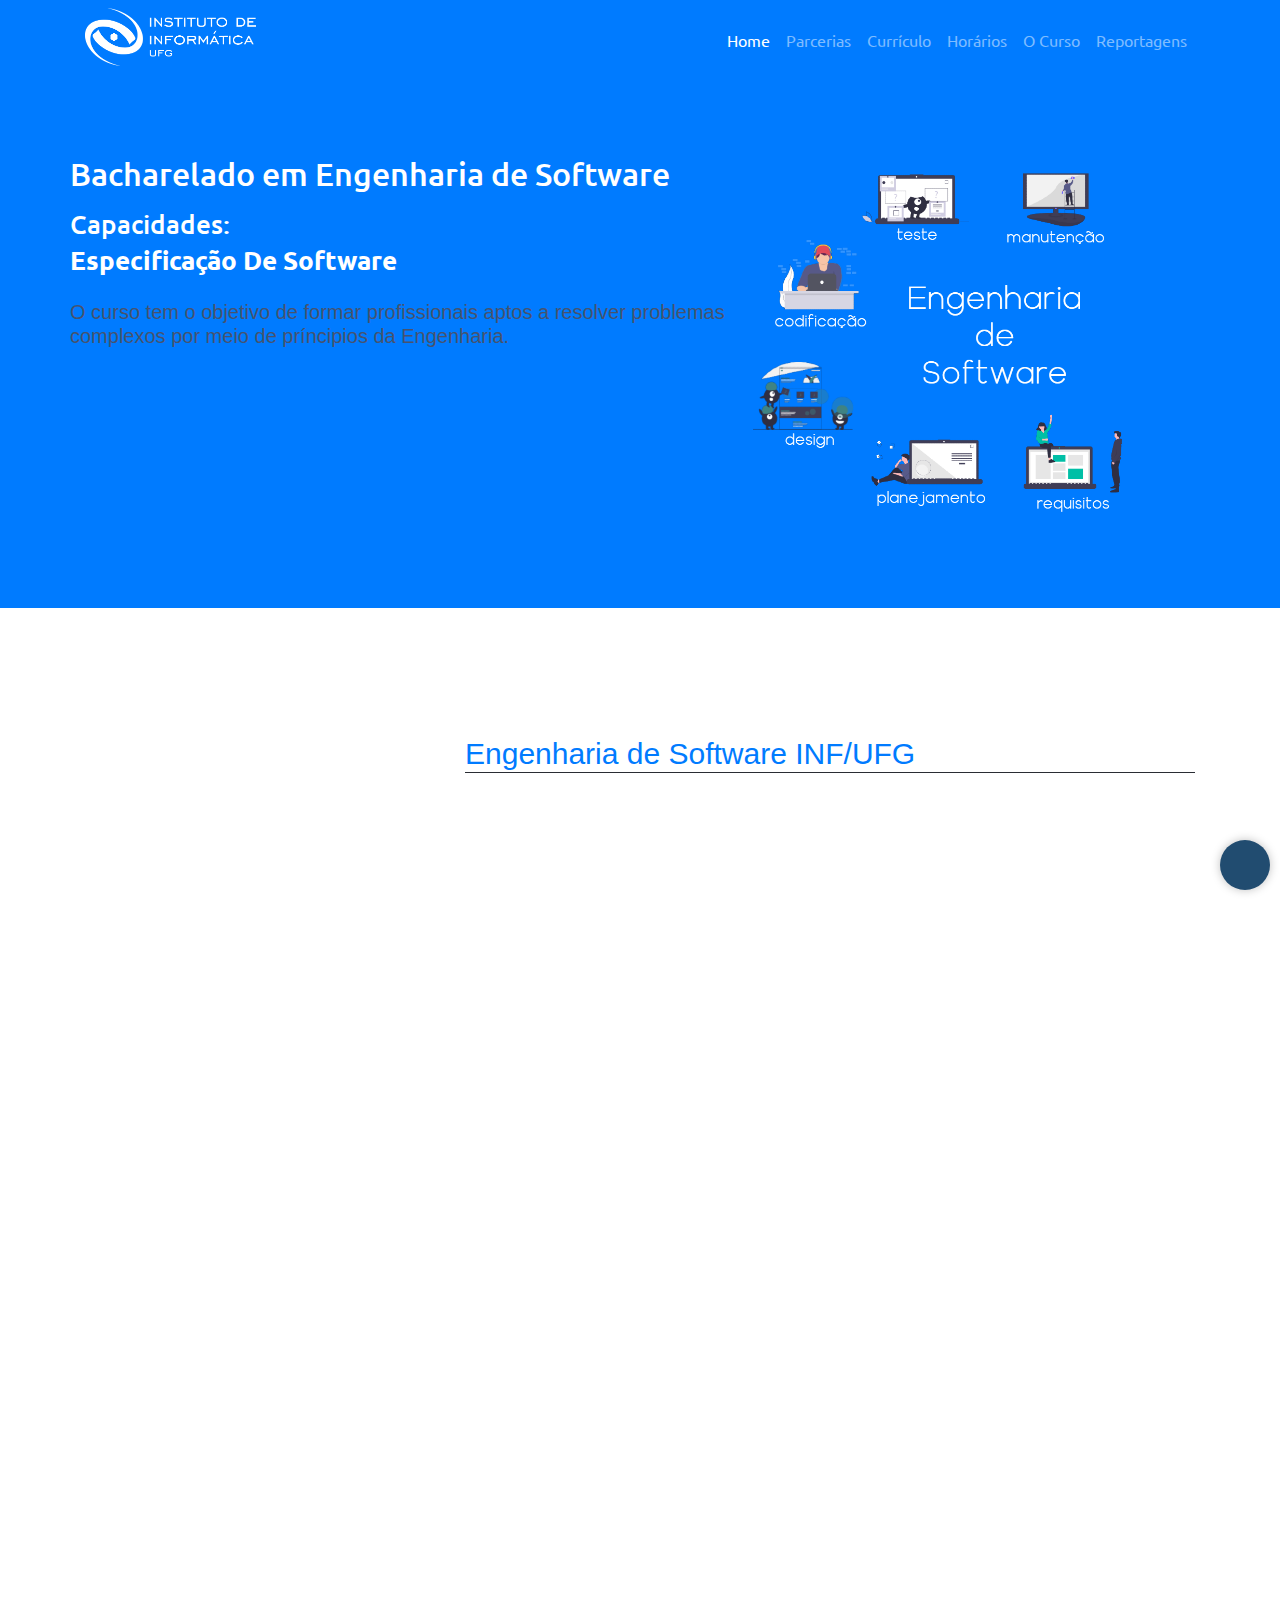
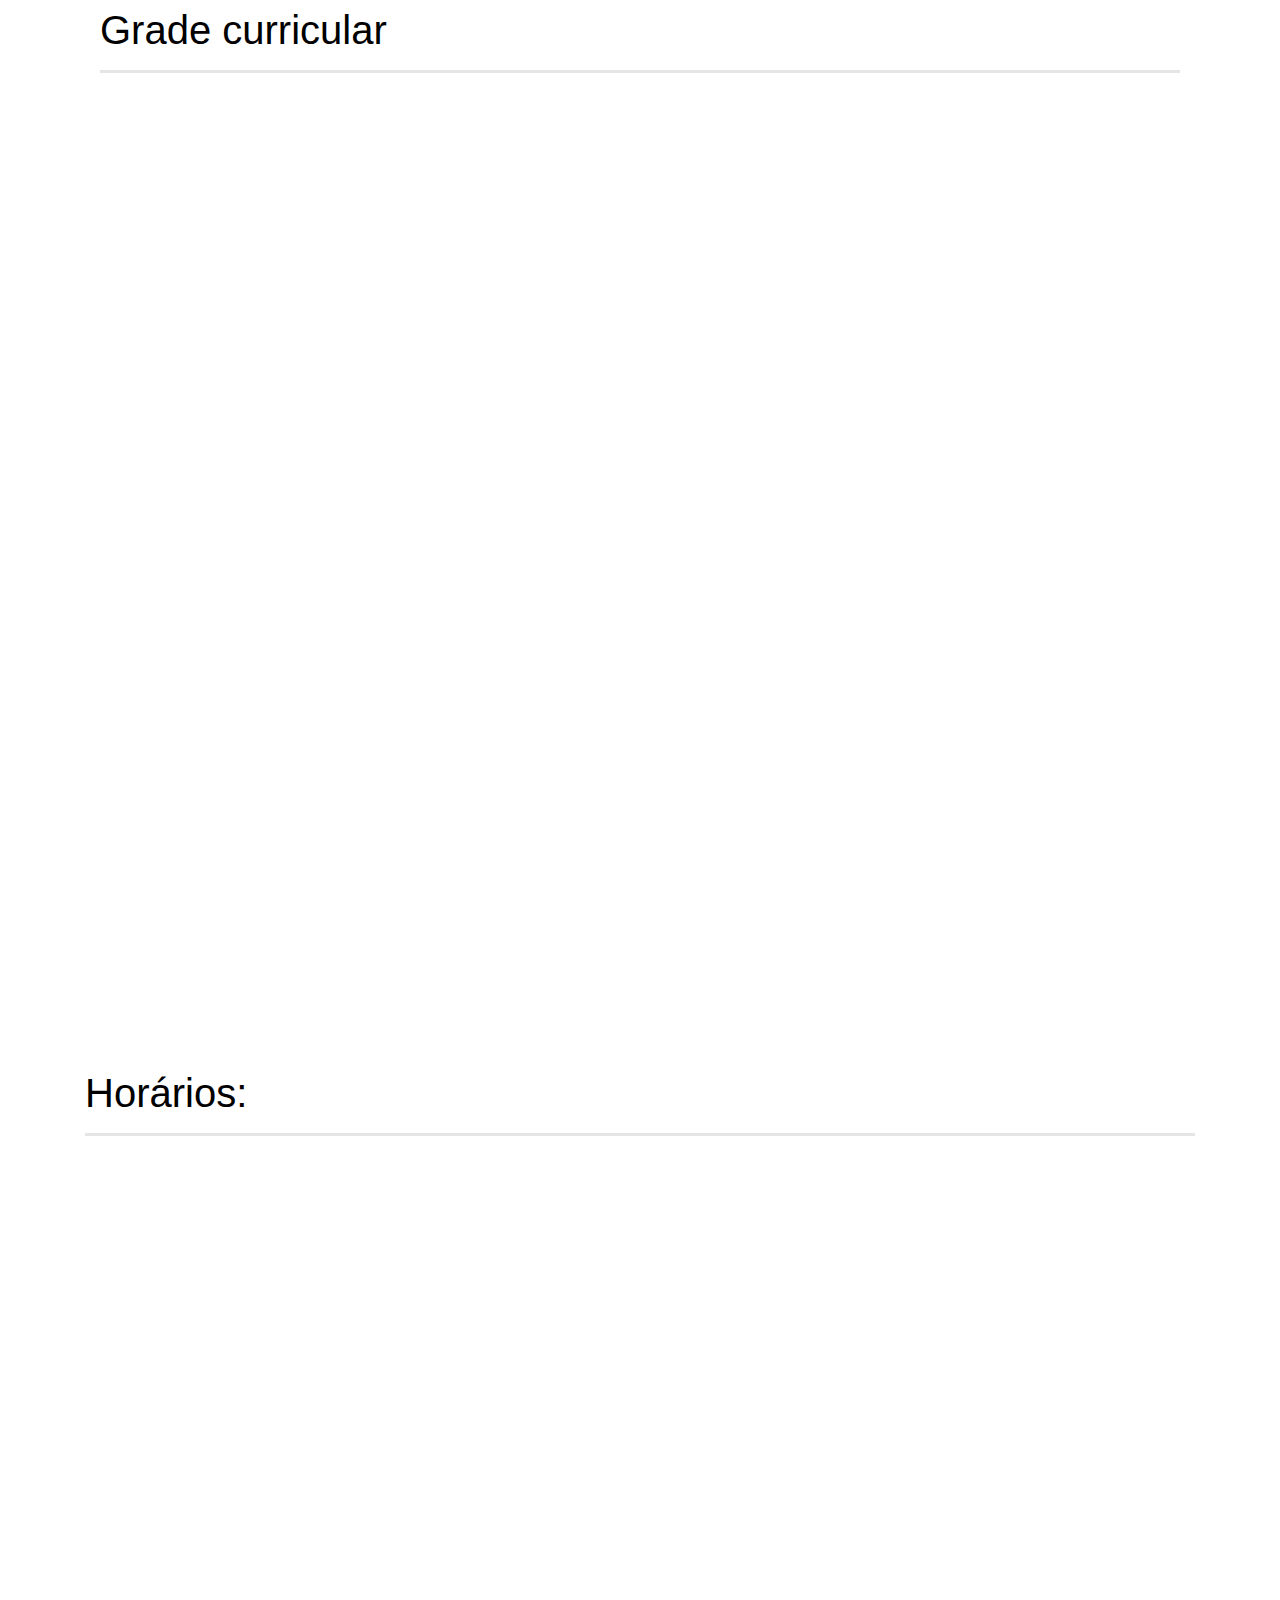
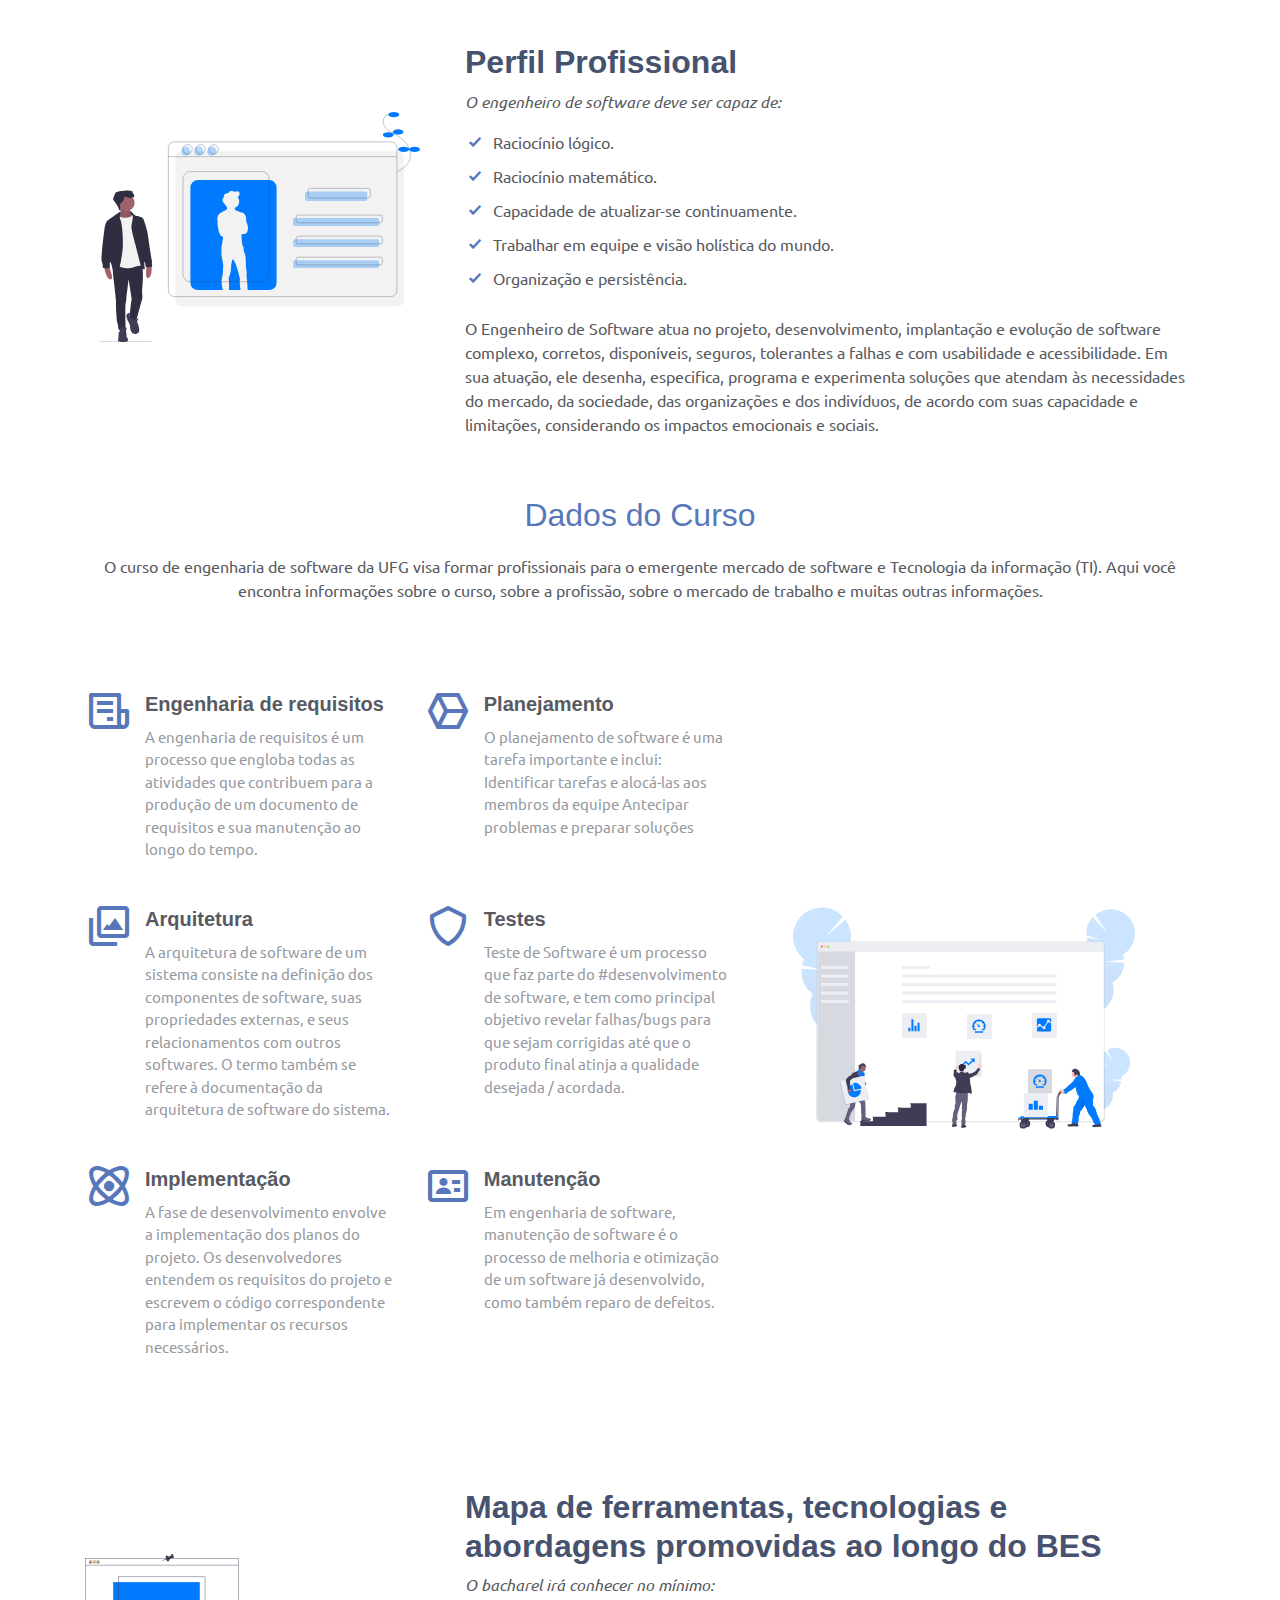
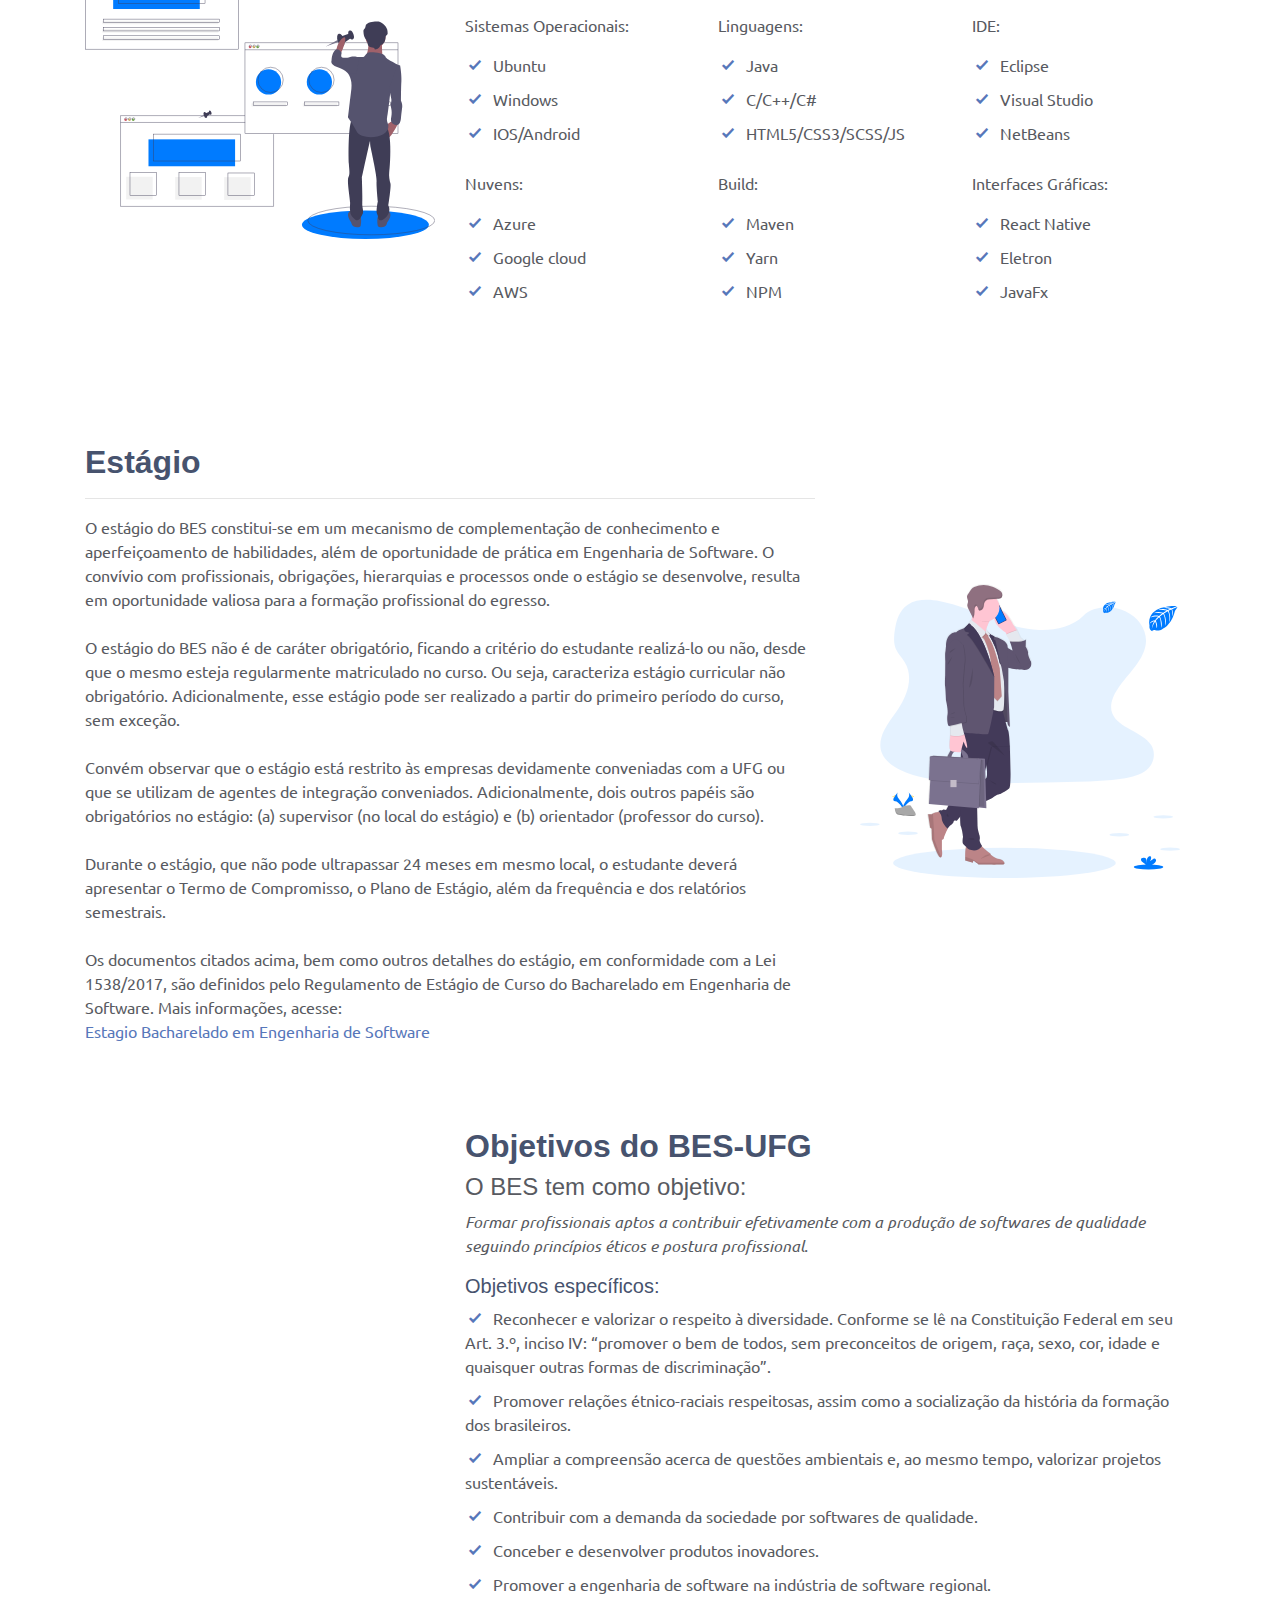
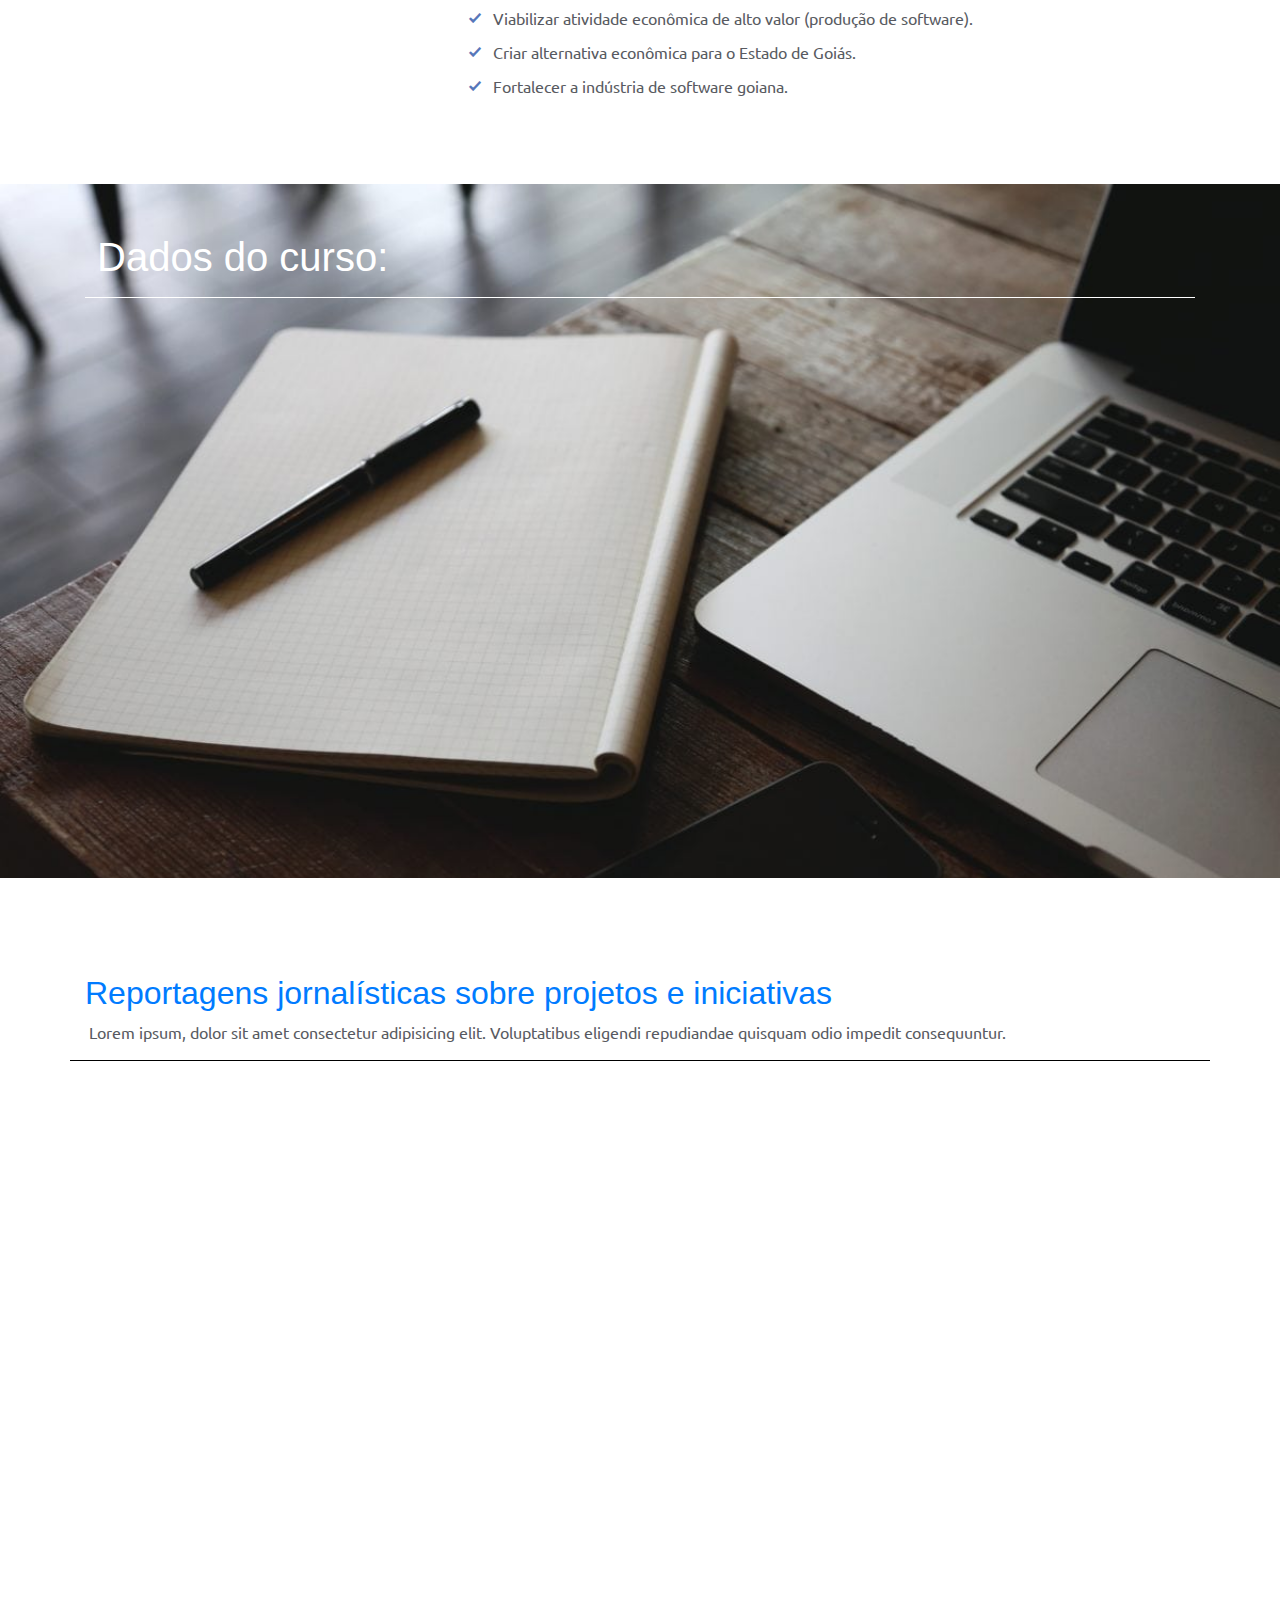
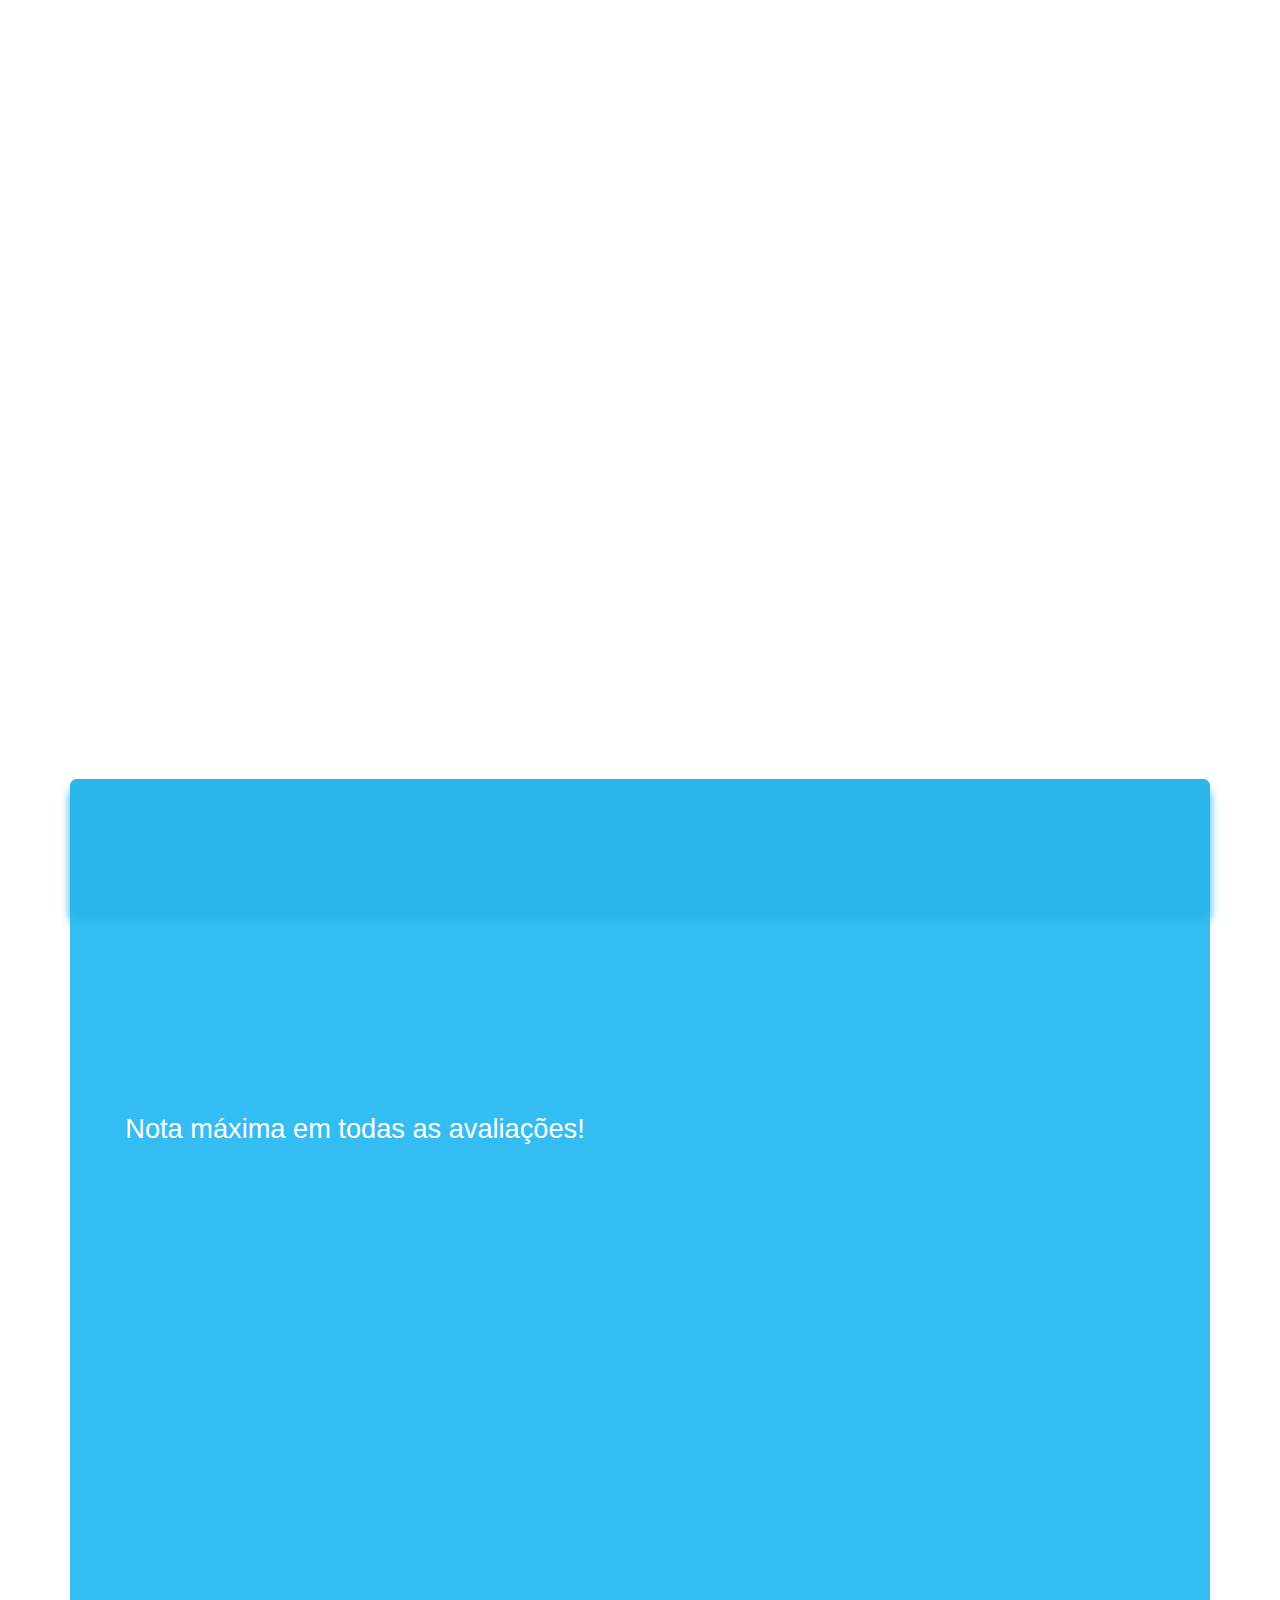
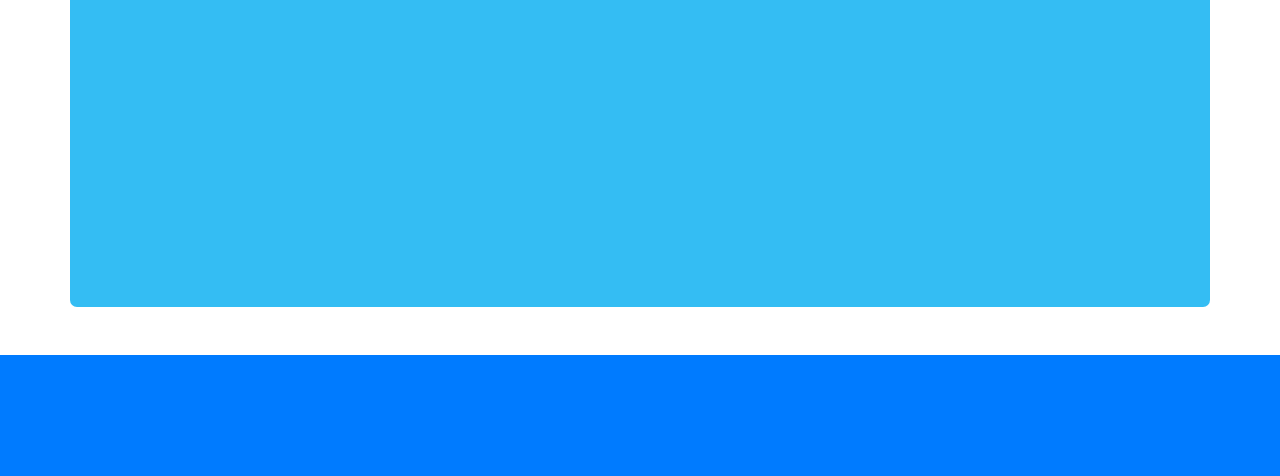
==== commit f367611f: "." ====
--- a/Pages/index.html
+++ b/Pages/index.html
@@ -62,7 +62,7 @@
         </nav>
     </section>
 
-    <div class="capa">
+    <div class="capa my-5">
         <div class="container">
             <div class="row">
                 <div class="col-md-7">
@@ -92,36 +92,11 @@
         </div>
     </div>
 
-    <!-- ======= Section Dados do curso ======= -->
-    <section id="perfil-profissional" class="perfil-profissional">
-        <div class="container">
-            <div class="row content">
-                <div class="col-md-4">
-                    <img src="../_cdn/img/img-perfil.png" class="img-fluid" alt="">
-                </div>
-                <div class="col-md-8 pt-4">
-                    <h3>Perfil Profissional</h3>
-                    <p class="font-italic">
-                        O engenheiro de software deve ser capaz de:
-                    </p>
-                    <ul>
-                        <li><i class="icofont-check"></i> Raciocínio lógico.</li>
-                        <li><i class="icofont-check"></i> Raciocínio matemático.</li>
-                        <li><i class="icofont-check"></i> Capacidade de atualizar-se continuamente.</li>
-                        <li><i class="icofont-check"></i> Trabalhar em equipe e visão holística do mundo.</li>
-                        <li><i class="icofont-check"></i> Organização e persistência.</li>
-                    </ul>
-                    <p>
-                        O Engenheiro de Software atua no projeto, desenvolvimento, implantação e evolução de software complexo, corretos, disponíveis, seguros, tolerantes a falhas e com usabilidade e acessibilidade. Em sua atuação, ele desenha, especifica, programa e experimenta soluções que atendam às necessidades do mercado, da sociedade, das organizações e dos indivíduos, de acordo com suas capacidade e limitações, considerando os impactos emocionais e sociais.
-                    </p>
-                </div>
-            </div>
-        </div>
-    </section><!-- Fim Section Dados do curso -->
+
 
     <main>
         <!--PARTE FELIPE-->
-        <section id="SobreCurso" class="mb-5">
+        <section id="SobreCurso" class="my-5">
             <div class="container sobre_curso my-5">
                 <div class="row mb-5">
                     <div class="img col-sm-12 col-lg-4 ">
@@ -267,6 +242,35 @@
             </div>
         </section>
 
+        <!-- ======= Section Perfil profissional ======= -->
+        <section id="perfil-profissional" class="perfil-profissional">
+            <div class="container">
+                <div class="row content">
+                    <div class="col-md-4 d-flex align-content-center flex-wrap" style="padding: 30px;">
+                        <img src="../_cdn/img/perfil.svg" class="img-fluid" alt="">
+                    </div>
+                    <div class="col-md-8 pt-4">
+                        <h3>Perfil Profissional</h3>
+                        <p class="font-italic">
+                            O engenheiro de software deve ser capaz de:
+                        </p>
+                        <ul>
+                            <li><i class="icofont-check"></i> Raciocínio lógico.</li>
+                            <li><i class="icofont-check"></i> Raciocínio matemático.</li>
+                            <li><i class="icofont-check"></i> Capacidade de atualizar-se continuamente.</li>
+                            <li><i class="icofont-check"></i> Trabalhar em equipe e visão holística do mundo.</li>
+                            <li><i class="icofont-check"></i> Organização e persistência.</li>
+                        </ul>
+                        <p>
+                            O Engenheiro de Software atua no projeto, desenvolvimento, implantação e evolução de software complexo, corretos, disponíveis, seguros, tolerantes a falhas e com usabilidade e acessibilidade. Em sua atuação, ele desenha, especifica, programa e experimenta soluções que atendam às necessidades do mercado, da sociedade, das organizações e dos indivíduos, de acordo com suas capacidade e limitações, considerando os impactos emocionais e sociais.
+                        </p>
+                    </div>
+                </div>
+            </div>
+        </section><!-- Fim Section Perfil profissional -->
+
+
+
         <section id="dados-curso" class="features">
             <div class="container">
 
@@ -318,13 +322,155 @@
                             </div>
                         </div>
                     </div>
-                    <div class="image col-xl-5 d-flex align-items-stretch justify-content-center order-1 order-lg-2">
-                        <img src="../_cdn/img/dados-curso.svg" class="img-fluid" alt="">
+                    <div class="image col-xl-5 d-flex align-items-stretch justify-content-center order-1 order-lg-2" style="padding: 60px;">
+                        <img src="../_cdn/img/img-dados-curso.svg" class="img-fluid" alt="">
                     </div>
                 </div>
 
             </div>
         </section>
+
+        <!-- ======= Section Dados do curso ======= -->
+        <section id="ferramentas" class="ferramentas">
+            <div class="container">
+                <div class="row content">
+                    <div class="col-md-4 d-flex align-content-center flex-wrap">
+                        <img src="../_cdn/img/ferramentas.svg" class="img-fluid" alt="">
+                    </div>
+                    <div class="col-md-8 pt-4">
+                        <h3>Mapa de ferramentas, tecnologias e abordagens promovidas ao longo do BES</h3>
+                        <p class="font-italic">
+                            O bacharel irá conhecer no mínimo:
+                        </p>
+
+                        <div class="row">
+                            <div class="col-md-4">
+                                <p class="">
+                                    Sistemas Operacionais:
+                                </p>
+                                <ul>
+                                    <li><i class="icofont-check"></i> Ubuntu</li>
+                                    <li><i class="icofont-check"></i> Windows</li>
+                                    <li><i class="icofont-check"></i> IOS/Android</li>
+                                </ul>
+                            </div>
+                            <div class="col-md-4">
+                                <p class="">
+                                    Linguagens:
+                                </p>
+                                <ul>
+                                    <li><i class="icofont-check"></i> Java</li>
+                                    <li><i class="icofont-check"></i> C/C++/C#</li>
+                                    <li><i class="icofont-check"></i> HTML5/CSS3/SCSS/JS</li>
+                                </ul>
+                            </div>
+                            <div class="col-md-4">
+                                <p class="">
+                                    IDE:
+                                </p>
+                                <ul>
+                                    <li><i class="icofont-check"></i> Eclipse</li>
+                                    <li><i class="icofont-check"></i> Visual Studio</li>
+                                    <li><i class="icofont-check"></i> NetBeans</li>
+                                </ul>
+                            </div>
+                        </div>
+
+                        <div class="row">
+                            <div class="col-md-4">
+                                <p class="">
+                                    Nuvens:
+                                </p>
+                                <ul>
+                                    <li><i class="icofont-check"></i> Azure</li>
+                                    <li><i class="icofont-check"></i> Google cloud</li>
+                                    <li><i class="icofont-check"></i> AWS</li>
+                                </ul>
+                            </div>
+                            <div class="col-md-4">
+                                <p class="">
+                                    Build:
+                                </p>
+                                <ul>
+                                    <li><i class="icofont-check"></i> Maven</li>
+                                    <li><i class="icofont-check"></i> Yarn</li>
+                                    <li><i class="icofont-check"></i> NPM</li>
+                                </ul>
+                            </div>
+                            <div class="col-md-4">
+                                <p class="">
+                                    Interfaces Gráficas:
+                                </p>
+                                <ul>
+                                    <li><i class="icofont-check"></i> React Native</li>
+                                    <li><i class="icofont-check"></i> Eletron</li>
+                                    <li><i class="icofont-check"></i> JavaFx</li>
+                                </ul>
+                            </div>
+                        </div>
+
+                    </div>
+                </div>
+            </div>
+        </section><!-- Fim Section Dados do curso -->
+
+        <!-- ======= Section Estagio======= -->
+        <section id="estagio" class="estagio">
+            <div class="container">
+                <div class="row content">
+                    <div class="col-md-8 pt-4">
+                        <h3>Estágio</h3>
+                        <hr>
+                        <p>
+                            O estágio do BES constitui-se em um mecanismo de complementação de conhecimento e aperfeiçoamento de habilidades, além de oportunidade de prática em Engenharia de Software. O convívio com profissionais, obrigações, hierarquias e processos onde o estágio se desenvolve, resulta em oportunidade valiosa para a formação profissional do egresso.<br><br>
+                            O estágio do BES não é de caráter obrigatório, ficando a critério do estudante realizá-lo ou não, desde que o mesmo esteja regularmente matriculado no curso. Ou seja, caracteriza estágio curricular não obrigatório. Adicionalmente, esse estágio pode ser realizado a partir do primeiro período do curso, sem exceção.<br><br>
+                            Convém observar que o estágio está restrito às empresas devidamente conveniadas com a UFG ou que se utilizam de agentes de integração conveniados. Adicionalmente, dois outros papéis são obrigatórios no estágio: (a) supervisor (no local do estágio) e (b) orientador (professor do curso).<br><br>
+                            Durante o estágio, que não pode ultrapassar 24 meses em mesmo local, o estudante deverá apresentar o Termo de Compromisso, o Plano de Estágio, além da frequência e dos relatórios semestrais.<br><br>
+                            Os documentos citados acima, bem como outros detalhes do estágio, em conformidade com a Lei 1538/2017, são definidos pelo Regulamento de Estágio de Curso do Bacharelado em Engenharia de Software.
+                            Mais informações, acesse: <br>
+                            <a target="_blank" href="https://www.inf.ufg.br/estagio">Estagio Bacharelado em Engenharia de Software</a>
+
+                        </p>
+                    </div>
+                    <div class="col-md-4 d-flex align-content-center flex-wrap" style="padding: 30px;">
+                        <img src="../_cdn/img/img-estagio.svg" class="img-fluid" alt="">
+                    </div>
+                </div>
+            </div>
+        </section><!-- Fim Section Estagio -->
+
+        <!-- ======= Section Obejtivos do curso ======= -->
+        <section id="objetivos" class="objetivos">
+            <div class="container">
+                <div class="row content">
+                    <div class=" slide-in fade-in from-left col-md-4 d-flex align-content-center flex-wrap" style="padding: 30px;">
+                        <img src="../_cdn/img/img-objetivos.svg" class="img-fluid" alt="">
+                    </div>
+                    <div class="col-md-8 pt-4">
+                        <h3>Objetivos do BES-UFG</h3>
+                        <h4>O BES tem como objetivo:</h4>
+                        <p class="font-italic">
+                            Formar profissionais aptos a contribuir efetivamente com a produção de softwares de qualidade seguindo princípios éticos e postura profissional.<br>
+
+                        </p>
+                        <h5>Objetivos específicos:</h5>
+                        <ul>
+                            <li><i class="icofont-check"></i> Reconhecer e valorizar o respeito à diversidade. Conforme se lê na Constituição Federal em seu Art. 3.º, inciso IV: “promover o bem de todos, sem preconceitos de origem, raça, sexo, cor, idade e quaisquer outras formas de discriminação”.
+                            </li>
+                            <li><i class="icofont-check"></i> Promover relações étnico-raciais respeitosas, assim como a socialização da história da formação dos brasileiros.</li>
+                            <li><i class="icofont-check"></i> Ampliar a compreensão acerca de questões ambientais e, ao mesmo tempo, valorizar projetos sustentáveis.</li>
+                            <li><i class="icofont-check"></i> Contribuir com a demanda da sociedade por softwares de qualidade.</li>
+                            <li><i class="icofont-check"></i> Conceber e desenvolver produtos inovadores.</li>
+                            <li><i class="icofont-check"></i> Promover a engenharia de software na indústria de software regional.</li>
+                            <li><i class="icofont-check"></i> Viabilizar atividade econômica de alto valor (produção de software).</li>
+                            <li><i class="icofont-check"></i> Criar alternativa econômica para o Estado de Goiás.</li>
+                            <li><i class="icofont-check"></i> Fortalecer a indústria de software goiana.</li>
+                        </ul>
+                    </div>
+
+                </div>
+            </div>
+        </section><!-- Fim Section Obejtivos do curso -->
 
         <section class="o_curso" id="curso">
             <div class="container">
@@ -333,7 +479,7 @@
                     <hr />
                 </div>
                 <div class="row">
-                    <div class="col-md-5 card-pers slide-in fade-in from-right">
+                    <div class="col-md-6 card-pers slide-in fade-in from-right">
                         <div class="row">
                             <div class="col-md-4 ">
                                 <img class="img-card" src="../_cdn/img/undraw_personal_goals_edgd.svg" />
@@ -343,16 +489,20 @@
                                 <p>
                                     Duração prevista: 9 semestres<br />
                                     Período: Noturno<br />
-                                    Coordenador: Prof. Dr. Renata<br />
-                                    Vice-Coordenador: Prof. Dr. Leonardo<br />
-                                    Contato: coord-ia@inf.ufg.br
+                                    Coordenação:<br />
+
+                                    Coordenadora: Renata Dutra Braga<br />
+                                    Vice-coordenador: Leonardo Antônio Alves<br />
+                                    Coordenador da Fábrica de Software: Juliano Lopes de Oliveira<br />
+                                    Coordenador de estágio: Cássio Leonardo Rodrigues<br />
+                                    Secretário acadêmico: Raphael Rezende Teixeira
                                 </p>
                             </div>
                         </div>
                     </div>
                 </div>
                 <div class="row">
-                    <div class="col-md-5 card-pers slide-in fade-in from-right">
+                    <div class="col-md-6 card-pers slide-in fade-in from-right">
                         <div class="row">
                             <div class="col-md-4">
                                 <img class="img-card" src="../_cdn/img/undraw_my_location_f9pr%20(1).svg" />
--- a/_cdn/css/Home.css
+++ b/_cdn/css/Home.css
@@ -204,6 +204,131 @@
   }
 }
 /*--------------------------------------------------------------
+# Details
+--------------------------------------------------------------*/
+.ferramentas .content + .content {
+  margin-top: 100px;
+}
+
+.ferramentas .content h3 {
+  font-weight: 700;
+  font-size: 32px;
+  color: #47536e;
+}
+
+.ferramentas .content ul {
+  list-style: none;
+  padding: 0;
+}
+
+.ferramentas .content ul li {
+  padding-bottom: 10px;
+}
+
+.ferramentas .content ul i {
+  font-size: 20px;
+  padding-right: 4px;
+  color: #5777ba;
+}
+
+.ferramentas .content p:last-child {
+  margin-bottom: 0;
+}
+
+.ferramentas {
+  padding-top: 0px;
+  padding-bottom: 90px;
+}
+
+h1, h2, h3, h4, h5, h6 {
+  font-family: "Raleway", sans-serif;
+}
+
+/*--------------------------------------------------------------
+# Details
+--------------------------------------------------------------*/
+.estagio .content + .content {
+  margin-top: 100px;
+}
+
+.estagio .content h3 {
+  font-weight: 700;
+  font-size: 32px;
+  color: #47536e;
+}
+
+.estagio .content ul {
+  list-style: none;
+  padding: 0;
+}
+
+.estagio .content ul li {
+  padding-bottom: 10px;
+}
+
+.estagio .content ul i {
+  font-size: 20px;
+  padding-right: 4px;
+  color: #5777ba;
+}
+
+.estagio .content p:last-child {
+  margin-bottom: 0;
+}
+
+.estagio {
+  padding-bottom: 60px;
+}
+
+h1, h2, h3, h4, h5, h6 {
+  font-family: "Raleway", sans-serif;
+}
+
+/*--------------------------------------------------------------
+# Details
+--------------------------------------------------------------*/
+.objetivos .content + .content {
+  margin-top: 100px;
+}
+
+.objetivos .content h3 {
+  font-weight: 700;
+  font-size: 32px;
+  color: #47536e;
+}
+
+.objetivos .content ul {
+  list-style: none;
+  padding: 0;
+}
+
+.objetivos .content ul li {
+  padding-bottom: 10px;
+}
+
+.objetivos .content ul i {
+  font-size: 20px;
+  padding-right: 4px;
+  color: #5777ba;
+}
+
+.objetivos .content p:last-child {
+  margin-bottom: 0;
+}
+
+.objetivos {
+  padding-bottom: 60px;
+}
+
+h1, h2, h3, h4, h5, h6 {
+  font-family: "Raleway", sans-serif;
+}
+
+h5 {
+  color: #47536e;
+}
+
+/*--------------------------------------------------------------
 # General
 --------------------------------------------------------------*/
 body {
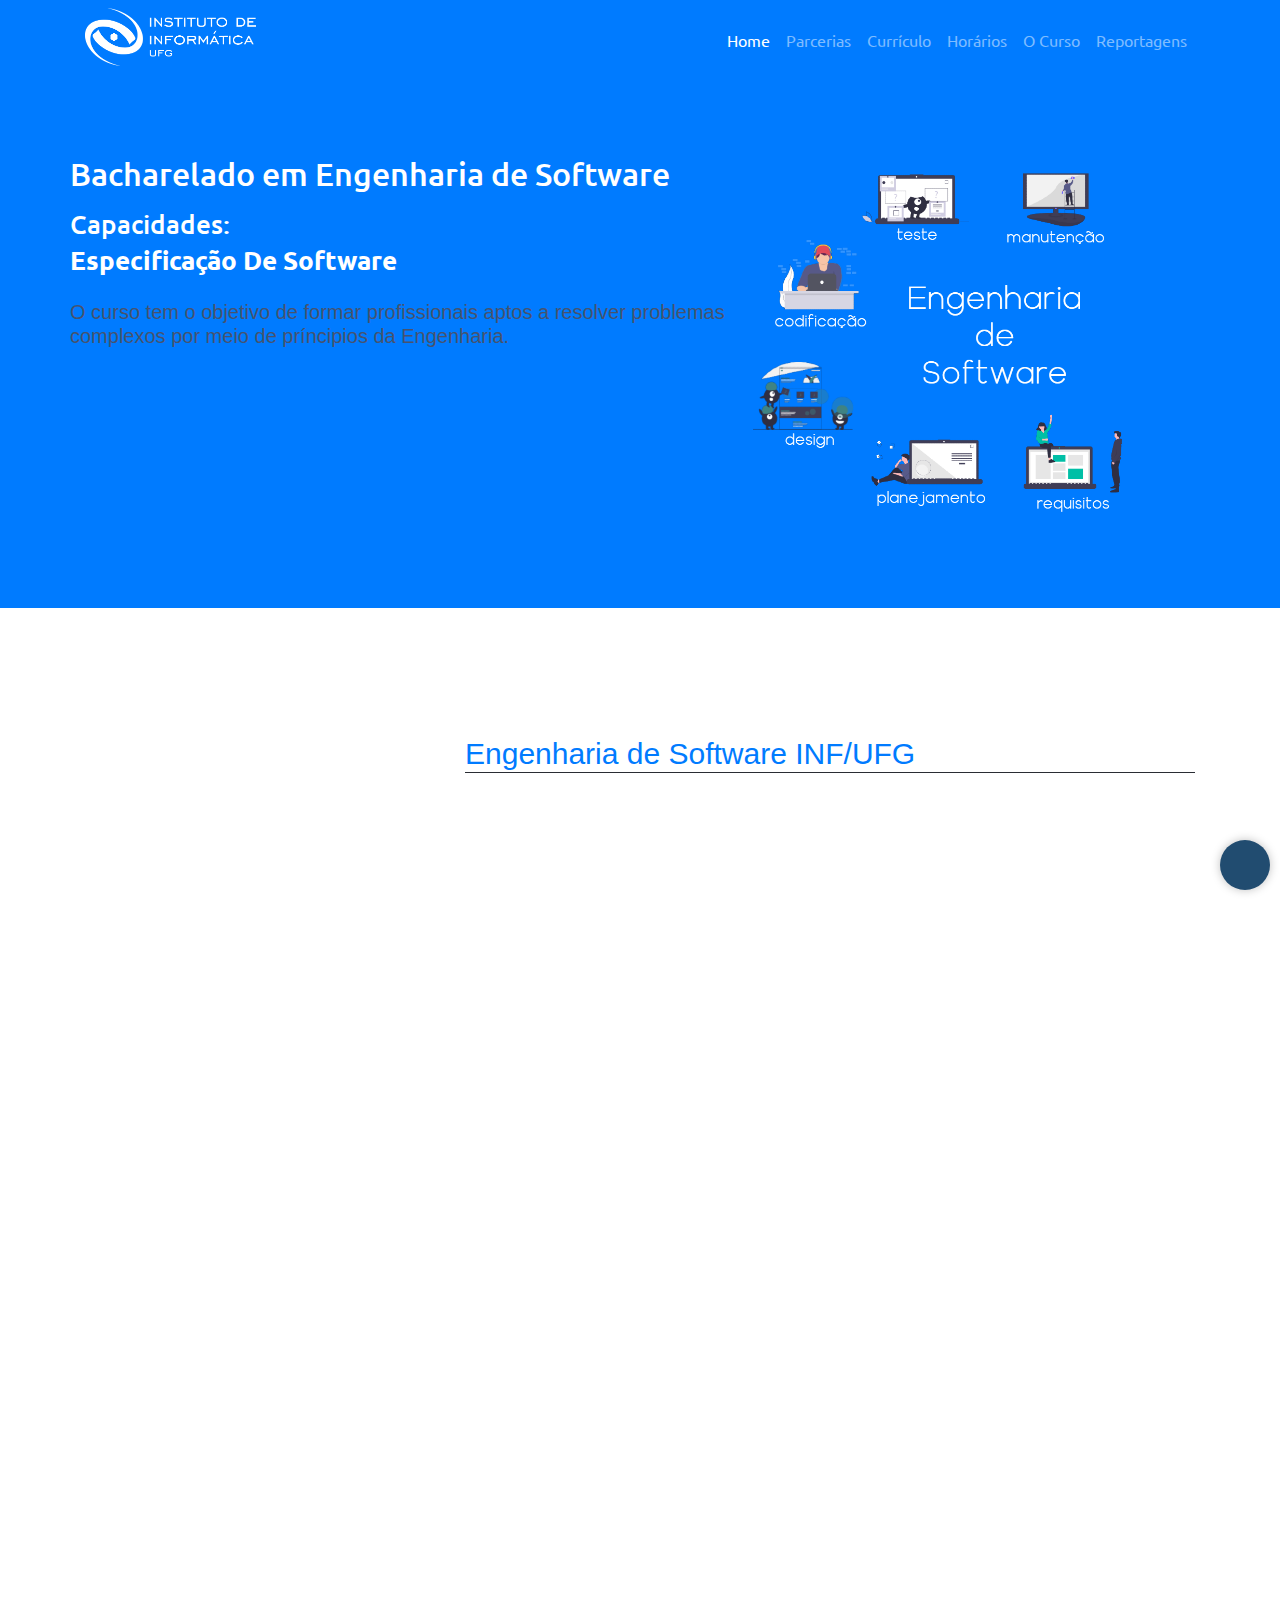
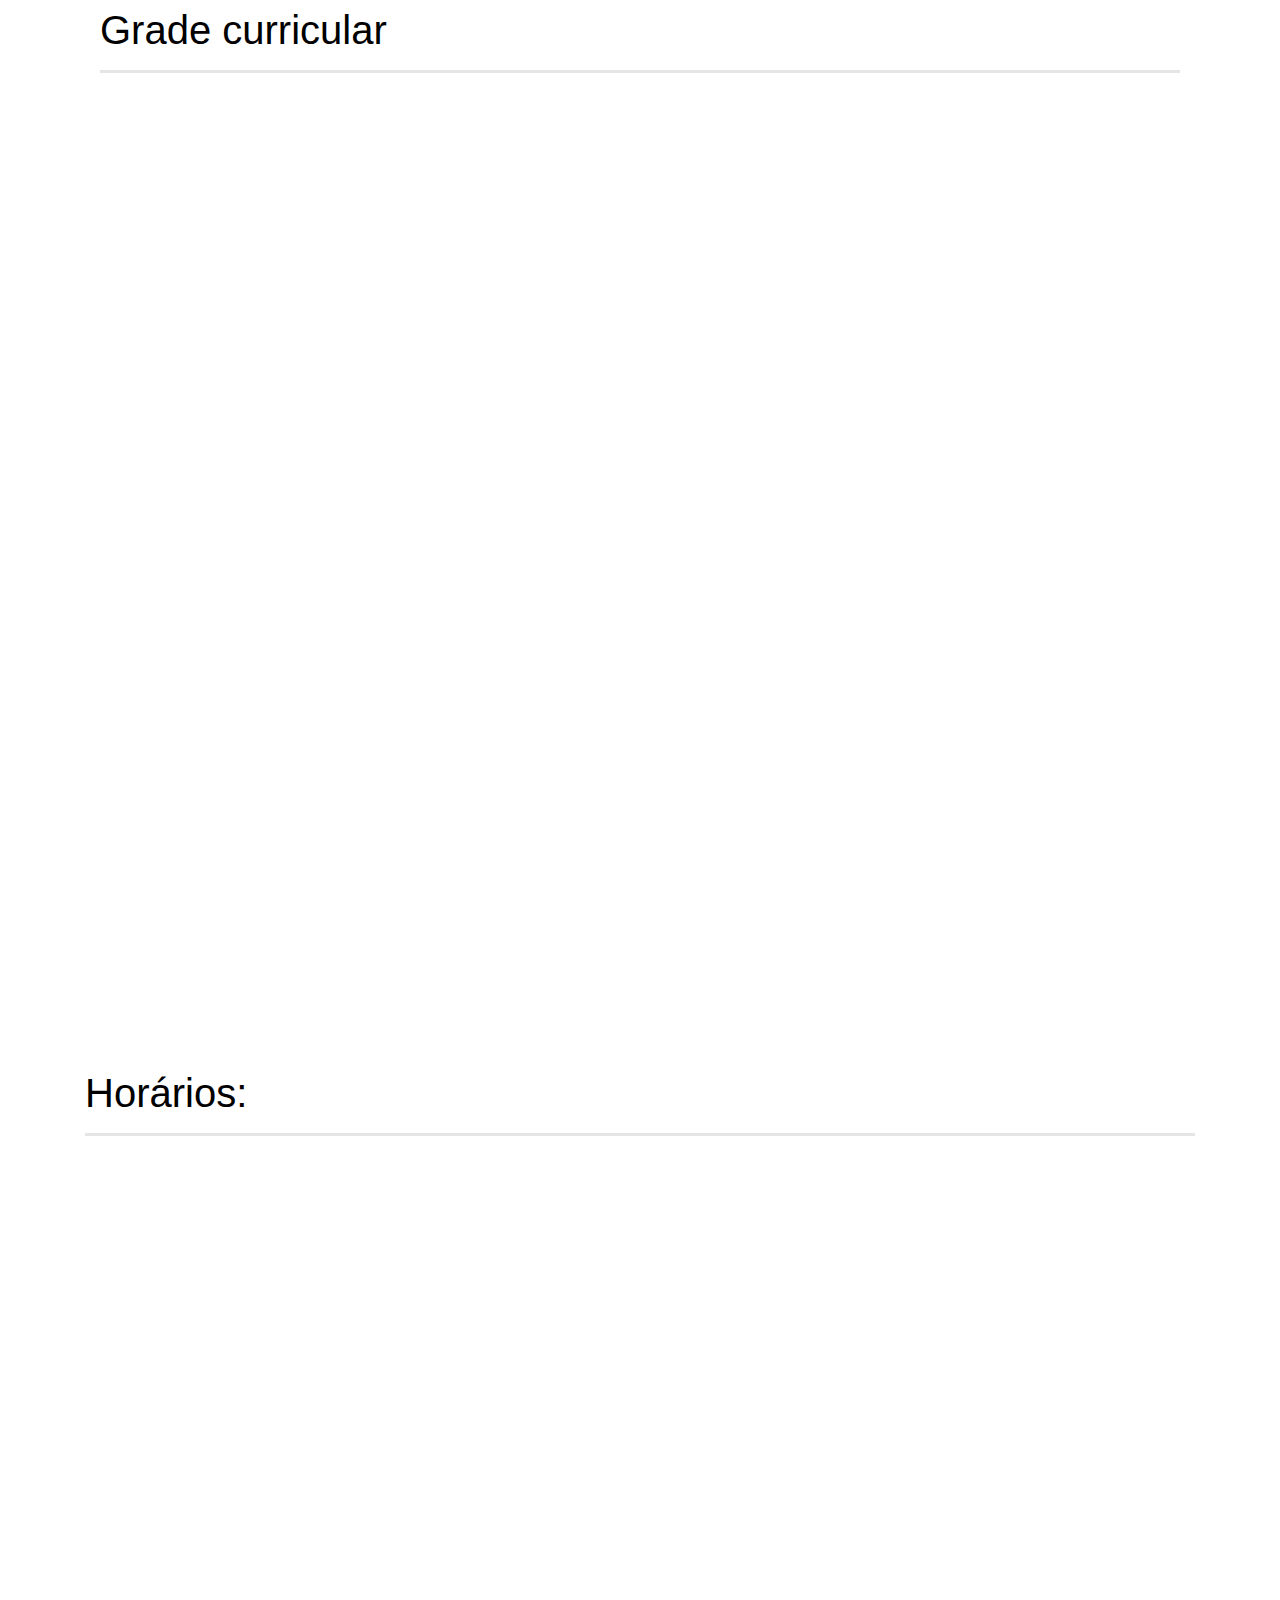
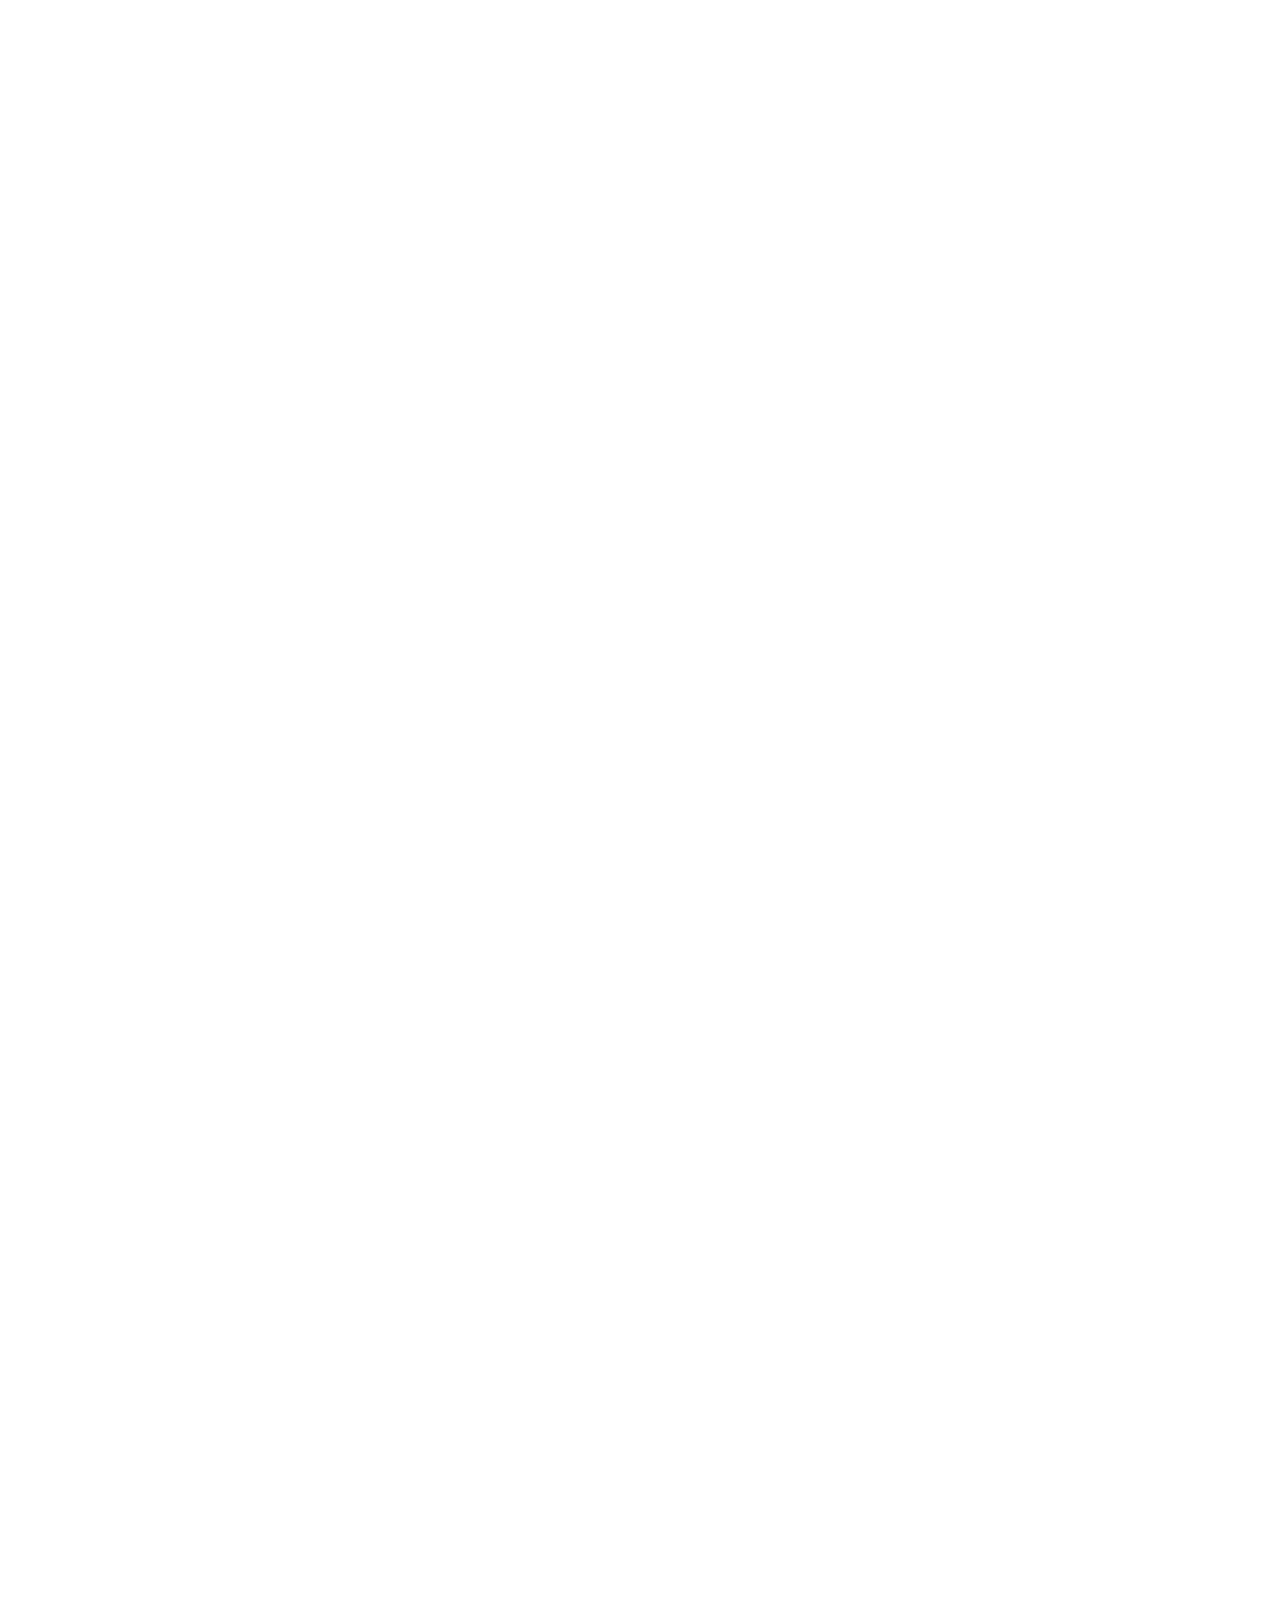
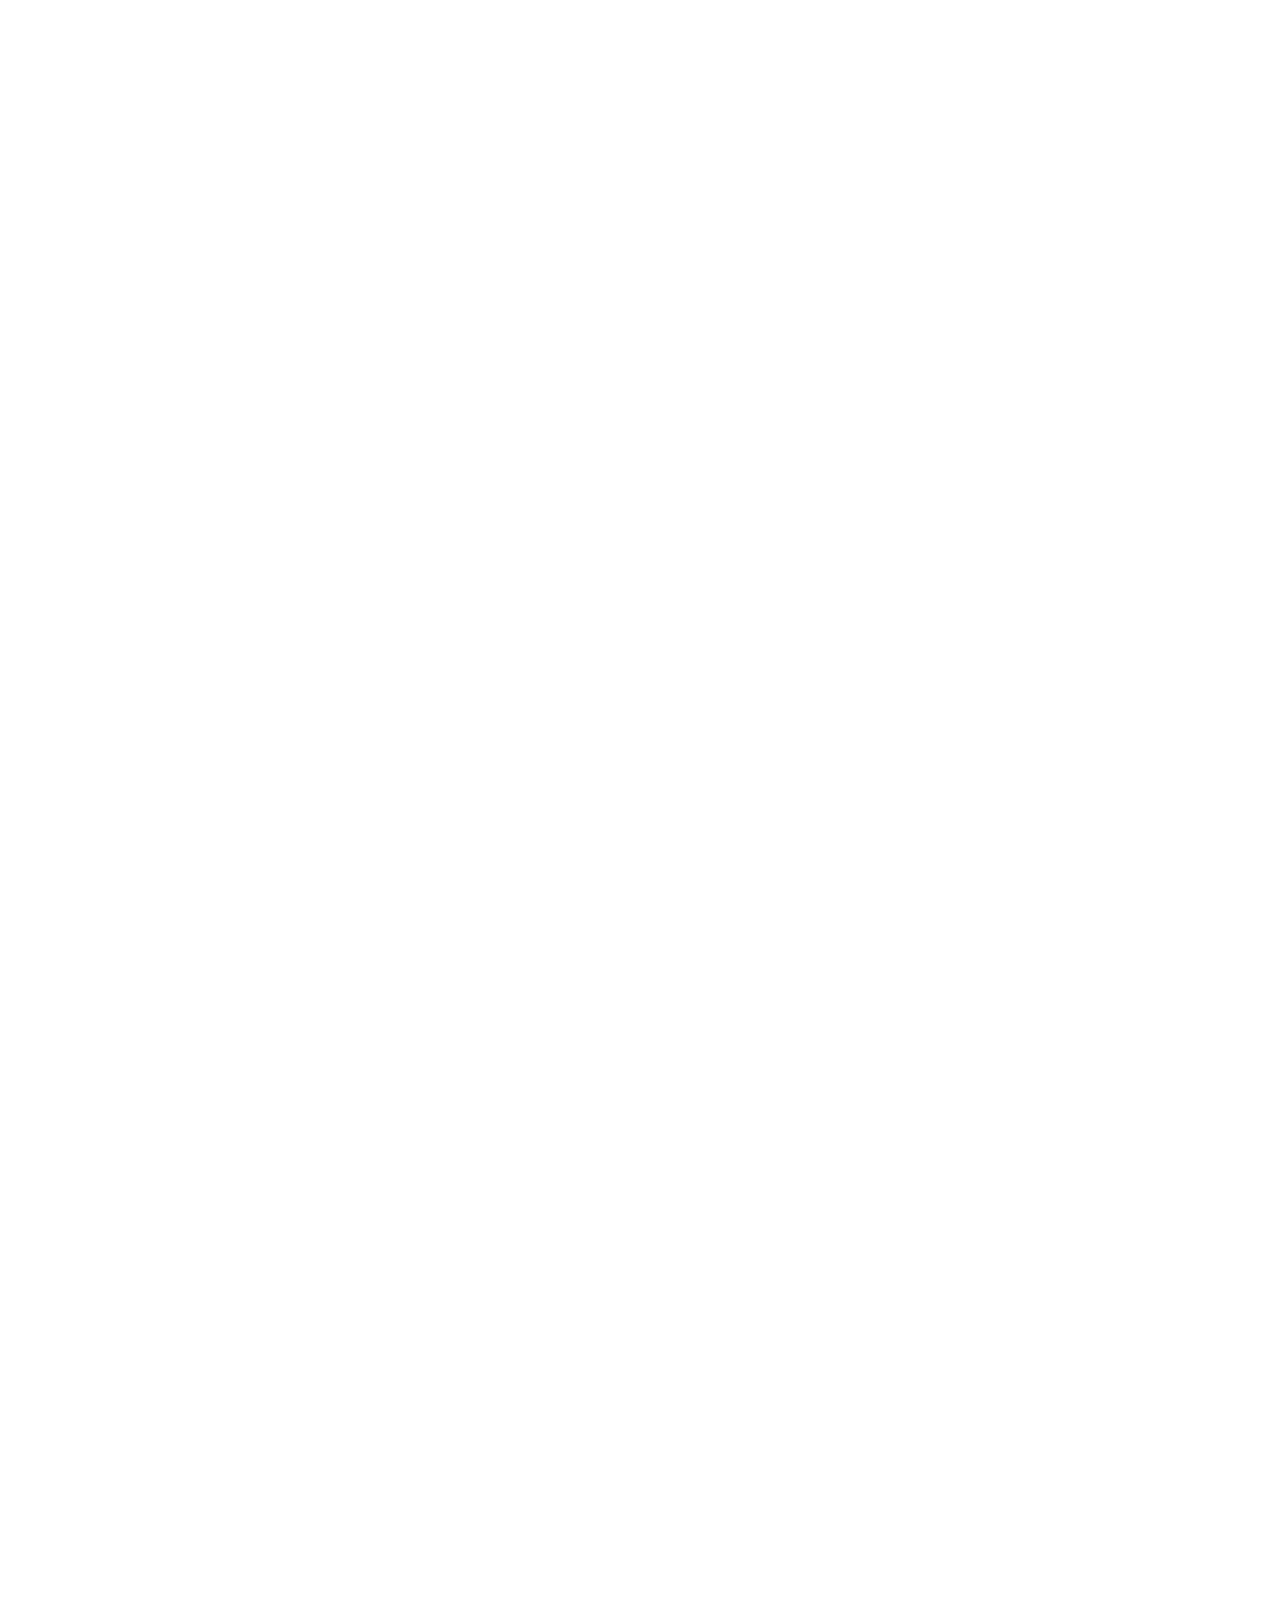
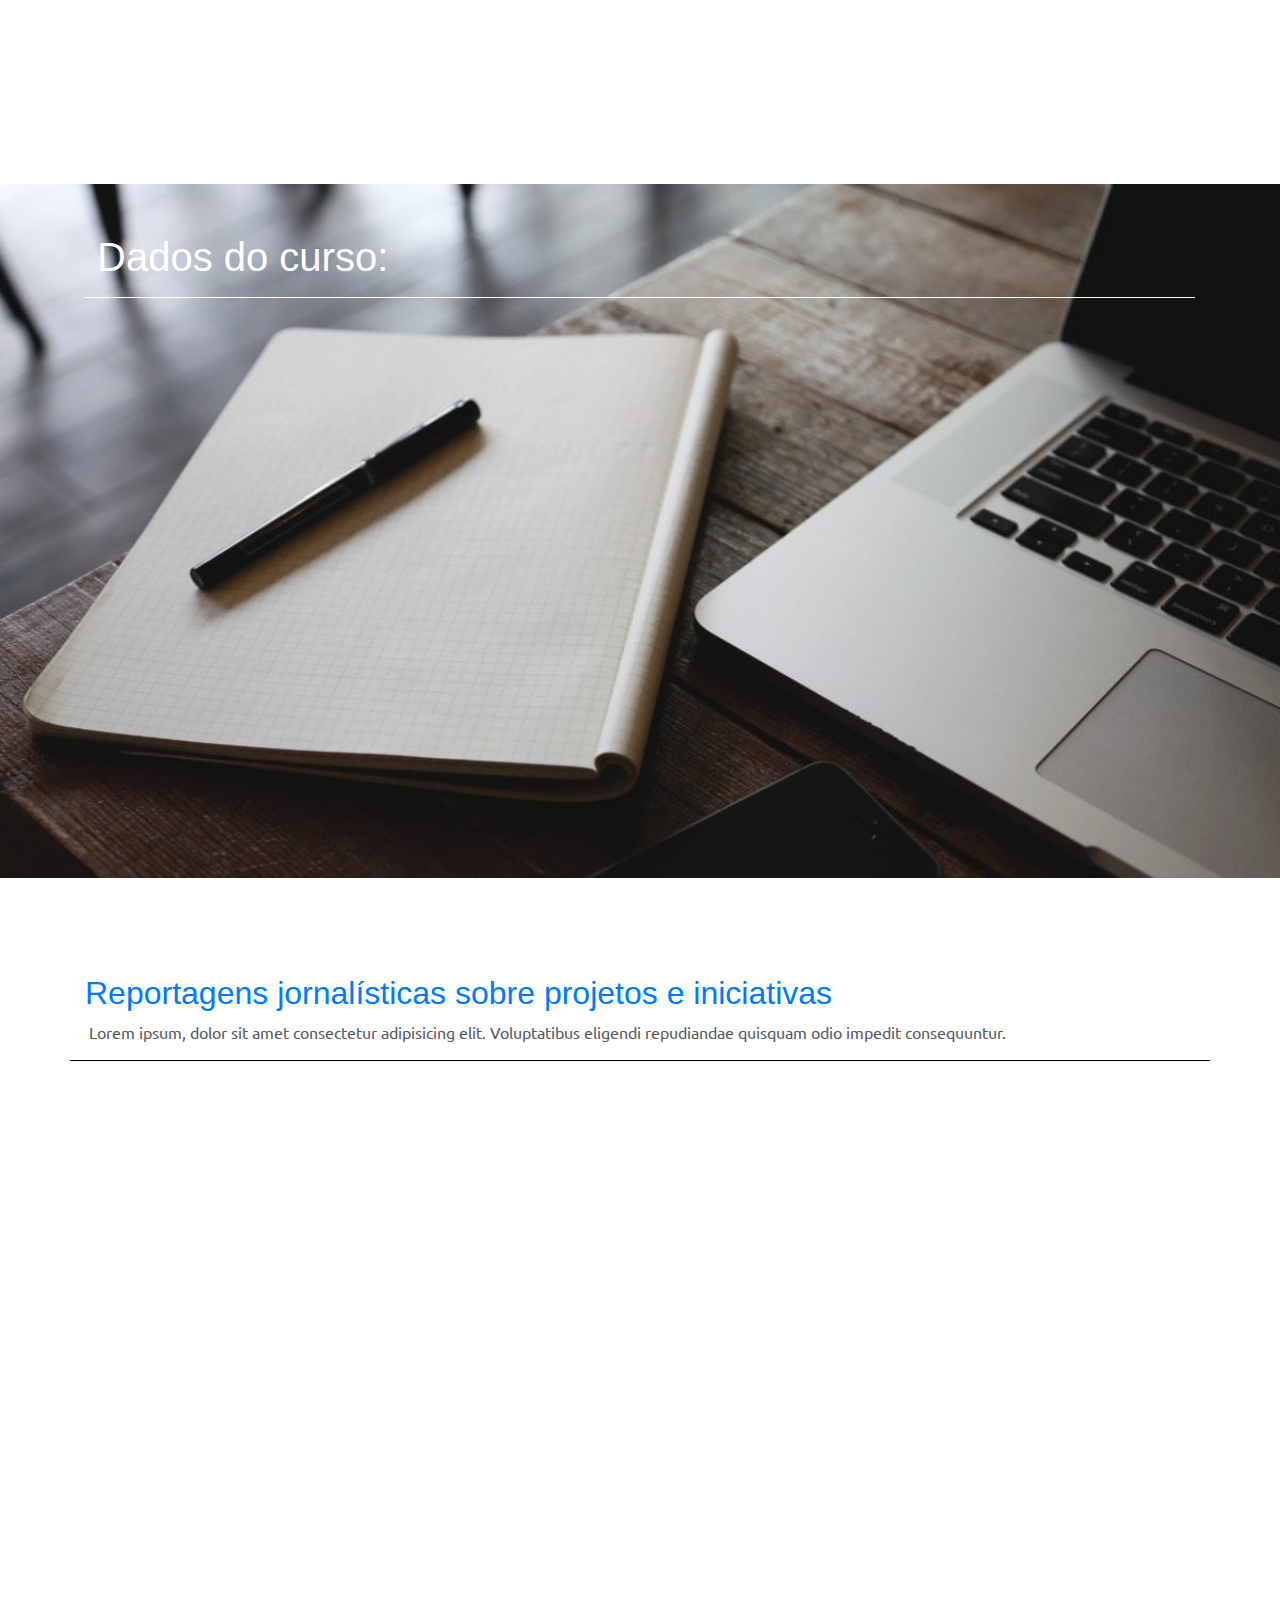
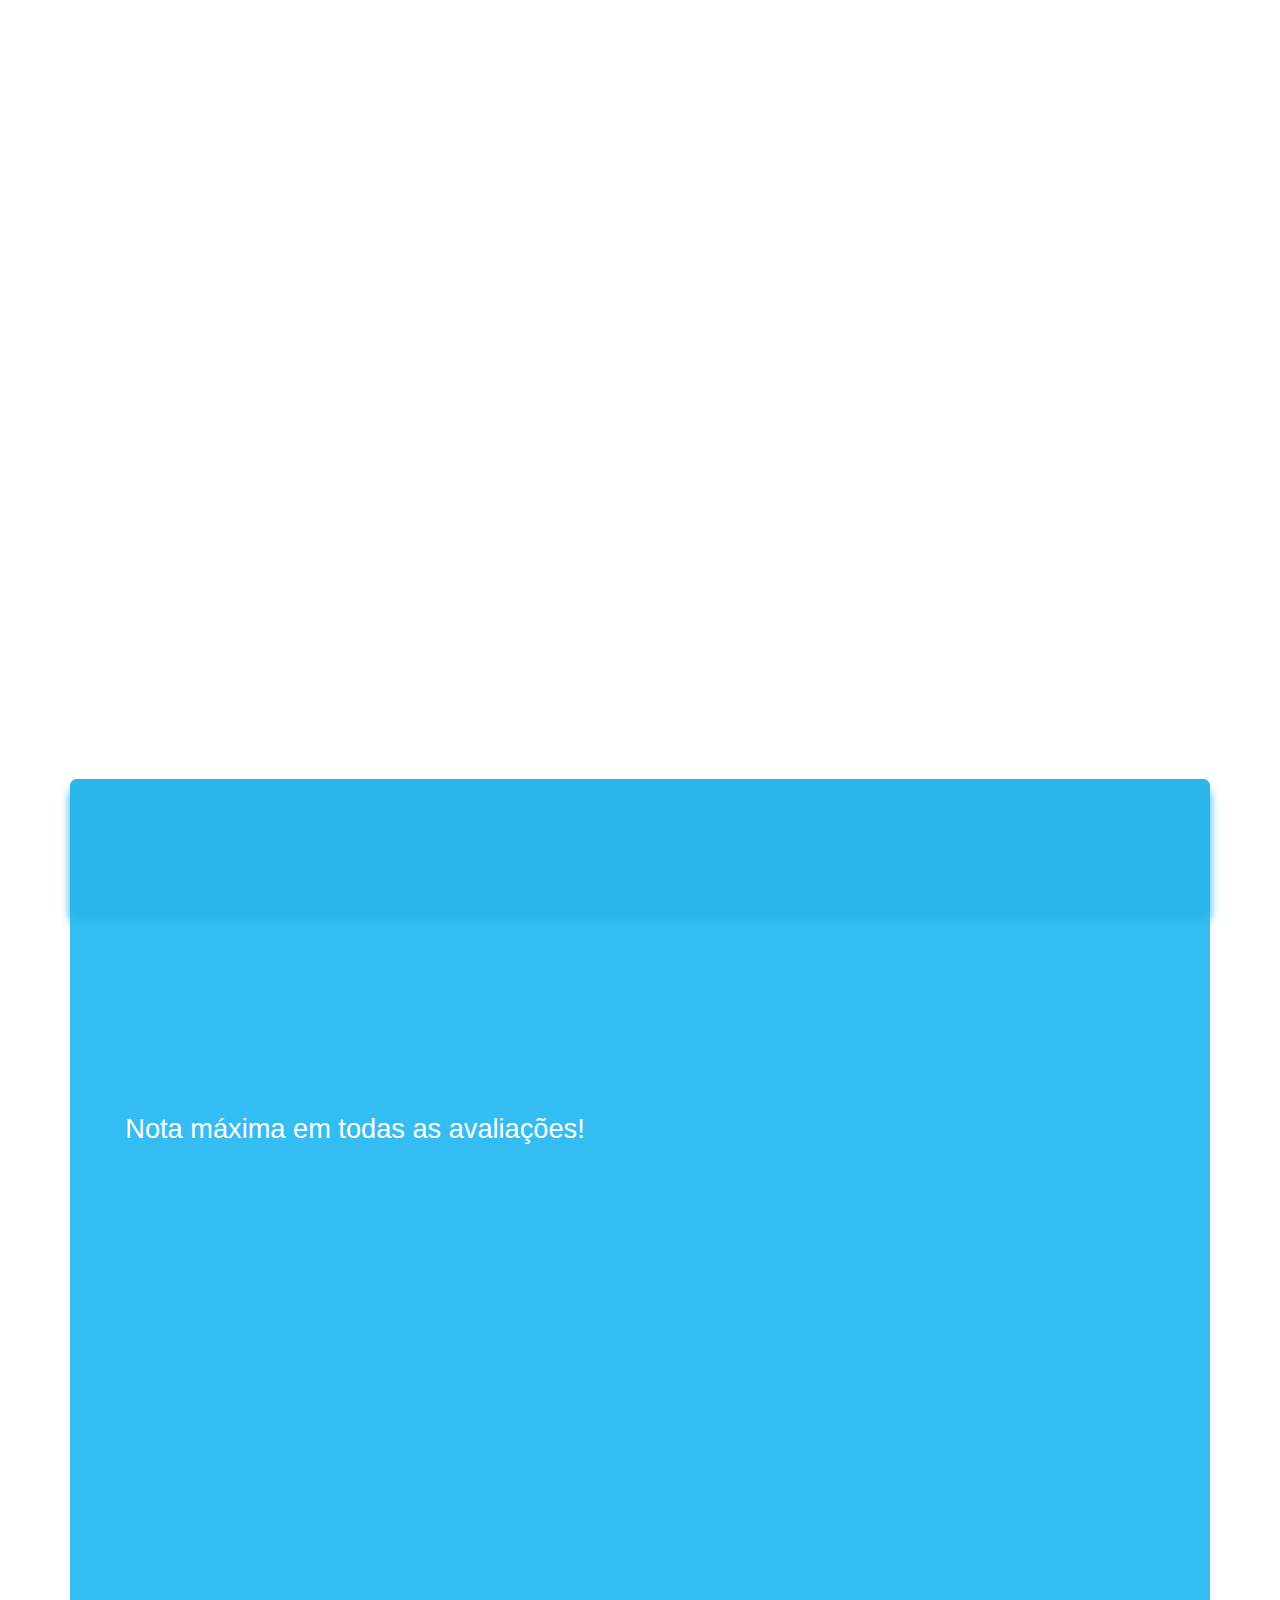
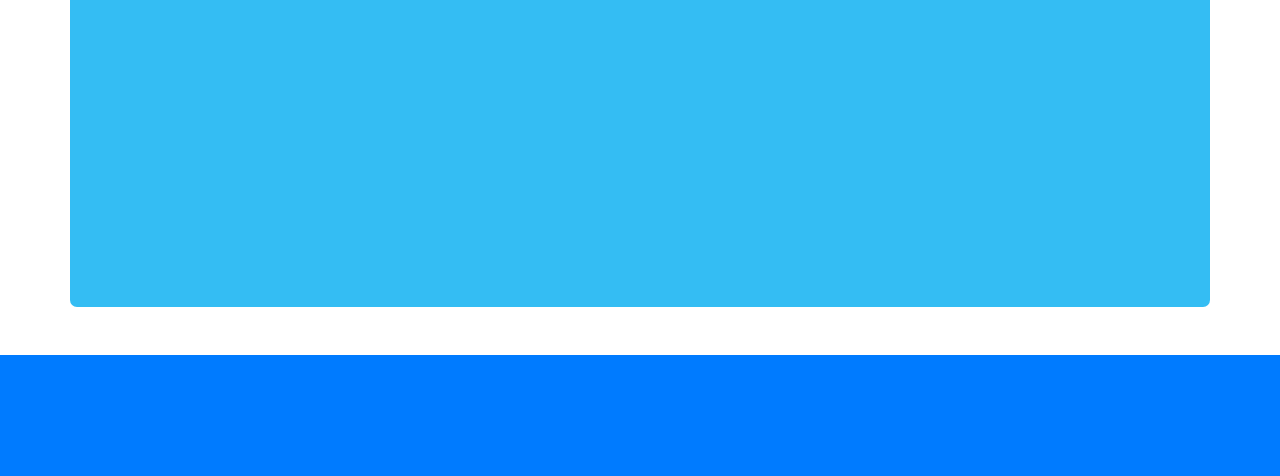
==== commit 8d9ed508: "prototipo" ====
--- a/Pages/index.html
+++ b/Pages/index.html
@@ -1,7 +1,6 @@
 <!DOCTYPE html>
 <html lang="pt-br">
-
-<head>
+  <head>
     <meta charset="UTF-8" />
     <meta name="viewport" content="width=device-width, initial-scale=1.0" />
     <link rel="stylesheet" href="../_cdn/css/bootstrap_custom.css" />
@@ -13,741 +12,1055 @@
     <!-- Resource style Igor -->
     <!-- Fim folha de estilo Animação Letras-->
 
-    <script src="https://kit.fontawesome.com/5a9d3c850d.js" crossorigin="anonymous"></script>
+    <script
+      src="https://kit.fontawesome.com/5a9d3c850d.js"
+      crossorigin="anonymous"
+    ></script>
 
     <!-- Icones-->
 
-    <link href="../_cdn/vendor/icofont/icofont.min.css" rel="stylesheet">
-    <link href="../_cdn/vendor/boxicons/css/boxicons.min.css" rel="stylesheet">
-    <link href="../_cdn/vendor/venobox/venobox.css" rel="stylesheet">
+    <link href="../_cdn/vendor/icofont/icofont.min.css" rel="stylesheet" />
+    <link
+      href="../_cdn/vendor/boxicons/css/boxicons.min.css"
+      rel="stylesheet"
+    />
+    <link href="../_cdn/vendor/venobox/venobox.css" rel="stylesheet" />
 
     <title>Engenharia de Software | Instituto de Informática - UFG</title>
-</head>
-
-<body>
+  </head>
+
+  <body>
     <button id="btnScrollTop">
-        <i class="fas fa-chevron-up"></i>
+      <i class="fas fa-chevron-up"></i>
     </button>
 
     <section id="navbar">
-        <nav class="navbar navbar-expand-lg fixed-top navbar-dark bg-primary">
-            <div class="container">
-                <a class="logo-inf" href="#">Engenharia de Software</a>
-                <button class="btn navbar-toggler btn-dark" type="button" data-toggle="collapse" data-target="#navbarSupportedContent" aria-controls="navbarSupportedContent" aria-expanded="false" aria-label="Toggle navigation">
-                    <span class="navbar-toggler-icon"></span>
-                </button>
-                <div class="collapse navbar-collapse" id="navbarSupportedContent">
-                    <ul class="navbar-nav ml-auto">
-                        <li class="nav-item active">
-                            <a class="nav-link" href="#">Home<span class="sr-only">(current)</span></a>
-                        </li>
-                        <li class="nav-item">
-                            <a class="nav-link" href="#">Parcerias<span class="sr-only">(current)</span></a>
-                        </li>
-                        <li class="nav-item">
-                            <a class="nav-link" id="cur" href="#curriculo">Currículo<span class="sr-only">(current)</span></a>
-                        </li>
-                        <li class="nav-item">
-                            <a class="nav-link" id="hor" href="#horarios">Horários<span class="sr-only">(current)</span></a>
-                        </li>
-                        <li class="nav-item">
-                            <a class="nav-link" id="curs" href="#curso">O Curso<span class="sr-only">(current)</span></a>
-                        </li>
-                        <li class="nav-item">
-                            <a class="nav-link" id="newyt" href="#news">Reportagens<span class="sr-only">(current)</span></a>
-                        </li>
-                    </ul>
-                </div>
-            </div>
-        </nav>
+      <nav class="navbar navbar-expand-lg fixed-top navbar-dark bg-primary">
+        <div class="container">
+          <a class="logo-inf" href="#">Engenharia de Software</a>
+          <button
+            class="btn navbar-toggler btn-dark"
+            type="button"
+            data-toggle="collapse"
+            data-target="#navbarSupportedContent"
+            aria-controls="navbarSupportedContent"
+            aria-expanded="false"
+            aria-label="Toggle navigation"
+          >
+            <span class="navbar-toggler-icon"></span>
+          </button>
+          <div class="collapse navbar-collapse" id="navbarSupportedContent">
+            <ul class="navbar-nav ml-auto">
+              <li class="nav-item active">
+                <a class="nav-link" href="#"
+                  >Home<span class="sr-only">(current)</span></a
+                >
+              </li>
+              <li class="nav-item">
+                <a class="nav-link" href="#"
+                  >Parcerias<span class="sr-only">(current)</span></a
+                >
+              </li>
+              <li class="nav-item">
+                <a class="nav-link" id="cur" href="#curriculo"
+                  >Currículo<span class="sr-only">(current)</span></a
+                >
+              </li>
+              <li class="nav-item">
+                <a class="nav-link" id="hor" href="#horarios"
+                  >Horários<span class="sr-only">(current)</span></a
+                >
+              </li>
+              <li class="nav-item">
+                <a class="nav-link" id="curs" href="#curso"
+                  >O Curso<span class="sr-only">(current)</span></a
+                >
+              </li>
+              <li class="nav-item">
+                <a class="nav-link" id="newyt" href="#news"
+                  >Reportagens<span class="sr-only">(current)</span></a
+                >
+              </li>
+            </ul>
+          </div>
+        </div>
+      </nav>
     </section>
 
     <div class="capa my-5">
+      <div class="container">
+        <div class="row">
+          <div class="col-md-7">
+            <div class="row">
+              <div class="">
+                <h1 class="cd-headline slide">
+                  <span class="titulo-animacao"
+                    >Bacharelado em Engenharia de Software</span
+                  ><br />
+                  <span class="subtitulo-animacao">Capacidades: </span><br />
+                  <span class="cd-words-wrapper subtitulo-animacao">
+                    <b class="is-visible">Especificação de software</b>
+                    <b>desenvolvimento de software</b>
+                    <b>manutenção de software</b>
+                    <b>criação de software</b>
+                  </span>
+                </h1>
+              </div>
+            </div>
+            <div class="row">
+              <div class="">
+                <h5>
+                  O curso tem o objetivo de formar profissionais aptos a
+                  resolver problemas complexos por meio de príncipios da
+                  Engenharia.
+                </h5>
+              </div>
+            </div>
+          </div>
+          <div class="col-md-5">
+            <img class="img-capa" src="../_cdn/img/foto_capa.png" />
+          </div>
+        </div>
+      </div>
+    </div>
+
+    <main>
+      <!--PARTE FELIPE-->
+      <section id="SobreCurso" class="my-5">
+        <div class="container sobre_curso my-5">
+          <div class="row mb-5">
+            <div class="img col-sm-12 col-lg-4 ">
+              <div class="text-center slide-in fade-in from-left">
+                <img src="../_cdn/img/logoesvert.png" alt="" />
+              </div>
+            </div>
+
+            <div class="col-sm-12 col-md-8 mt-3">
+              <div class="sobre_curso_header ">
+                <h1 class="ES_header text-primary">
+                  Engenharia de Software INF/UFG
+                </h1>
+              </div>
+
+              <div class="sobre_curso_content my-3">
+                <p class="mt-2 slide-in fade-in from-right">
+                  Em resposta ao contexto local, formado pela indústria de
+                  software goiana e lições aprendidas ao longo de décadas de
+                  ensino, o Instituto de Informática da Universidade Federal de
+                  Goiás cria o Curso de Engenharia de Software, talvez o
+                  primeiro do país.
+                </p>
+                <p class="mt-2 slide-in fade-in from-right">
+                  Software é um dos mais fascinantes artefatos produzidos pelo
+                  homem. Há extensos horizontes acerca do que se pode fazer com
+                  software. É o instrumento que dirige e dá vida aos
+                  computadores. Está em todos os lugares como na lista de
+                  contatos de um celular, no tratamento de imagens de uma câmera
+                  digital, no controle de estoque de uma empresa, na edição de
+                  textos, no funcionamento e uso da internet.
+                </p>
+                <p class="mt-2  slide-in fade-in from-right">
+                  O Curso de Engenharia de Software forma o profissional de
+                  software, o engenheiro de Software, apto a participar de e
+                  conduzir empreendimentos de softwares que sejam competitivos
+                  no mercado global. O estudante recebe formação que lhe
+                  assegura sólida carreira na valiosa indústria de software e o
+                  inicia no processo de formação de sua própria reputação como
+                  profissional.
+                </p>
+                <p class="mt-2  slide-in fade-in from-right">
+                  Em todo o mundo há notório e extenso mercado para este
+                  profissional, seja empregado por empresas, ou ocupando-se em
+                  atividade empreendedora na construção de um produto inovador.
+                </p>
+                <p class="mt-2  slide-in fade-in from-right">
+                  O egresso do curso é capaz de produzir modelos abstratos
+                  correspondentes a software e realizá-los por meio de código
+                  funcionando. Dito de outra forma: é capaz de especificar
+                  software; projetar (design) software (inclui arquitetura de
+                  software); construir (programar) software com qualidade;
+                  realizar atividades de manutenção de software, além de
+                  trabalhar em equipe, comunicar e escrever bem. Com este
+                  perfil, o profissional poderá atuar como responsável por
+                  empreendimentos de software e participar ativamente destes,
+                  qualquer que seja o software, qualquer que seja o domínio.
+                </p>
+                <p class="mt-2 slide-in fade-in from-right">
+                  Este curso forma o profissional que usa computadores, por meio
+                  da construção de software, para satisfazer necessidades de
+                  empresas e pessoas. Se o software exigido for grande e
+                  complexo, então este é um problema para o egresso deste curso.
+                </p>
+              </div>
+            </div>
+          </div>
+        </div>
+      </section>
+
+      <!--PARTE IGOR-->
+      <section class="bg-curriculo">
         <div class="container">
-            <div class="row">
-                <div class="col-md-7">
-                    <div class="row">
-                        <div class="">
-                            <h1 class="cd-headline slide"> <span class="titulo-animacao">Bacharelado em Engenharia de Software</span><br />
-                                <span class="subtitulo-animacao">Capacidades: </span><br />
-                                <span class="cd-words-wrapper subtitulo-animacao">
-                                    <b class="is-visible">Especificação de software</b>
-                                    <b>desenvolvimento de software</b>
-                                    <b>manutenção de software</b>
-                                    <b>criação de software</b>
-                                </span>
-                            </h1>
-                        </div>
-                    </div>
-                    <div class="row">
-                        <div class="">
-                            <h5>O curso tem o objetivo de formar profissionais aptos a resolver problemas complexos por meio de príncipios da Engenharia.</h5>
-                        </div>
-                    </div>
-                </div>
-                <div class="col-md-5">
-                    <img class="img-capa" src="../_cdn/img/foto_capa.png">
-                </div>
-            </div>
-        </div>
-    </div>
-
-
-
-    <main>
-        <!--PARTE FELIPE-->
-        <section id="SobreCurso" class="my-5">
-            <div class="container sobre_curso my-5">
-                <div class="row mb-5">
-                    <div class="img col-sm-12 col-lg-4 ">
-                        <div class="text-center slide-in fade-in from-left">
-                            <img src="../_cdn/img/logoesvert.png" alt="" />
-                        </div>
-                    </div>
-
-                    <div class="col-sm-12 col-md-8 mt-3">
-                        <div class="sobre_curso_header ">
-                            <h1 class="ES_header text-primary">
-                                Engenharia de Software INF/UFG
-                            </h1>
-                        </div>
-
-                        <div class="sobre_curso_content my-3">
-                            <p class="mt-2 slide-in fade-in from-right">
-                                Em resposta ao contexto local, formado pela indústria de
-                                software goiana e lições aprendidas ao longo de décadas de
-                                ensino, o Instituto de Informática da Universidade Federal de
-                                Goiás cria o Curso de Engenharia de Software, talvez o
-                                primeiro do país.
-                            </p>
-                            <p class="mt-2 slide-in fade-in from-right">
-                                Software é um dos mais fascinantes artefatos produzidos pelo
-                                homem. Há extensos horizontes acerca do que se pode fazer com
-                                software. É o instrumento que dirige e dá vida aos
-                                computadores. Está em todos os lugares como na lista de
-                                contatos de um celular, no tratamento de imagens de uma câmera
-                                digital, no controle de estoque de uma empresa, na edição de
-                                textos, no funcionamento e uso da internet.
-                            </p>
-                            <p class="mt-2  slide-in fade-in from-right">
-                                O Curso de Engenharia de Software forma o profissional de
-                                software, o engenheiro de Software, apto a participar de e
-                                conduzir empreendimentos de softwares que sejam competitivos
-                                no mercado global. O estudante recebe formação que lhe
-                                assegura sólida carreira na valiosa indústria de software e o
-                                inicia no processo de formação de sua própria reputação como
-                                profissional.
-                            </p>
-                            <p class="mt-2  slide-in fade-in from-right">
-                                Em todo o mundo há notório e extenso mercado para este
-                                profissional, seja empregado por empresas, ou ocupando-se em
-                                atividade empreendedora na construção de um produto inovador.
-                            </p>
-                            <p class="mt-2  slide-in fade-in from-right">
-                                O egresso do curso é capaz de produzir modelos abstratos
-                                correspondentes a software e realizá-los por meio de código
-                                funcionando. Dito de outra forma: é capaz de especificar
-                                software; projetar (design) software (inclui arquitetura de
-                                software); construir (programar) software com qualidade;
-                                realizar atividades de manutenção de software, além de
-                                trabalhar em equipe, comunicar e escrever bem. Com este
-                                perfil, o profissional poderá atuar como responsável por
-                                empreendimentos de software e participar ativamente destes,
-                                qualquer que seja o software, qualquer que seja o domínio.
-                            </p>
-                            <p class="mt-2 slide-in fade-in from-right">
-                                Este curso forma o profissional que usa computadores, por meio
-                                da construção de software, para satisfazer necessidades de
-                                empresas e pessoas. Se o software exigido for grande e
-                                complexo, então este é um problema para o egresso deste curso.
-                            </p>
-                        </div>
-                    </div>
-                </div>
-            </div>
-        </section>
-
-        <!--PARTE IGOR-->
-        <section class="bg-curriculo">
-            <div class="container">
-                <section class="curriculo" id="curriculo">
-                    <div class="container curriculo-container">
-                        <div class="cabecalho-curriculo-horario ">
-                            <h1>Grade curricular</h1>
-                            <hr />
-                        </div>
-                        <div class="img-curriculo d-flex justify-content-center slide-in fade-in from-right">
-                            <img class="img-fluid" src="../_cdn/img/gradecurricular.svg" />
-                        </div>
-                        <div class="img-curriculo d-flex justify-content-center slide-in fade-in from-left">
-                            <img class="img-fluid" src="../_cdn/img/gradecurricular_limpa.svg" />
-                        </div>
-                    </div>
-                </section>
-
-                <section class="horario" id="horarios">
-                    <div class="cabecalho-curriculo-horario ">
-                        <h1>Horários:</h1>
-                        <hr />
-                    </div>
-                    <div class="tabela-horarios slide-in fade-in">
-                        <table class="table table-striped table-hover table-bordered">
-                            <thead class="thead-dark">
-                                <tr>
-                                    <th scope="col">horário</th>
-                                    <th scope="col">Segunda</th>
-                                    <th scope="col">Terça</th>
-                                    <th scope="col">Quarta</th>
-                                    <th scope="col">Quinta</th>
-                                    <th scope="col">Sexta</th>
-                                </tr>
-                            </thead>
-                            <tbody>
-                                <tr>
-                                    <th scope="row">18h50</th>
-                                    <td>Calculo 1A</td>
-                                    <td>Introdução a Programação</td>
-                                    <td>Calculo 1A</td>
-                                    <td>Introdução a Programação</td>
-                                    <td>Calculo 1A</td>
-                                </tr>
-                                <tr>
-                                    <th scope="row">19h40</th>
-                                    <td>Calculo 1A</td>
-                                    <td>Introdução a Programação</td>
-                                    <td>Calculo 1A</td>
-                                    <td>Introdução a Programação</td>
-                                    <td>Calculo 1A</td>
-                                </tr>
-                                <tr>
-                                    <th scope="row">20h30</th>
-                                    <td>Fundamentos da matemática para computação</td>
-                                    <td>Introdução a Programação</td>
-                                    <td>Fundamentos da matemática para computação</td>
-                                    <td>Introdução a Programação</td>
-                                    <td>Computação e sociedade</td>
-                                </tr>
-                                <tr>
-                                    <th scope="row">21h10</th>
-                                    <td>Fundamentos da matemática para computação</td>
-                                    <td>Introdução a Programação</td>
-                                    <td>Fundamentos da matemática para computação</td>
-                                    <td>Introdução a Programação</td>
-                                    <td>Computação e sociedade</td>
-                                </tr>
-                            </tbody>
-                        </table>
-                    </div>
-                </section>
-            </div>
-        </section>
-
-        <!-- ======= Section Perfil profissional ======= -->
-        <section id="perfil-profissional" class="perfil-profissional">
-            <div class="container">
-                <div class="row content">
-                    <div class="col-md-4 d-flex align-content-center flex-wrap" style="padding: 30px;">
-                        <img src="../_cdn/img/perfil.svg" class="img-fluid" alt="">
-                    </div>
-                    <div class="col-md-8 pt-4">
-                        <h3>Perfil Profissional</h3>
-                        <p class="font-italic">
-                            O engenheiro de software deve ser capaz de:
-                        </p>
-                        <ul>
-                            <li><i class="icofont-check"></i> Raciocínio lógico.</li>
-                            <li><i class="icofont-check"></i> Raciocínio matemático.</li>
-                            <li><i class="icofont-check"></i> Capacidade de atualizar-se continuamente.</li>
-                            <li><i class="icofont-check"></i> Trabalhar em equipe e visão holística do mundo.</li>
-                            <li><i class="icofont-check"></i> Organização e persistência.</li>
-                        </ul>
-                        <p>
-                            O Engenheiro de Software atua no projeto, desenvolvimento, implantação e evolução de software complexo, corretos, disponíveis, seguros, tolerantes a falhas e com usabilidade e acessibilidade. Em sua atuação, ele desenha, especifica, programa e experimenta soluções que atendam às necessidades do mercado, da sociedade, das organizações e dos indivíduos, de acordo com suas capacidade e limitações, considerando os impactos emocionais e sociais.
-                        </p>
-                    </div>
-                </div>
-            </div>
-        </section><!-- Fim Section Perfil profissional -->
-
-
-
-        <section id="dados-curso" class="features">
-            <div class="container">
-
-                <div class="section-title">
-                    <h2>Dados do Curso</h2>
-                    <p>O curso de engenharia de software da UFG visa formar profissionais para o emergente mercado de software e Tecnologia da informação (TI). Aqui você encontra informações sobre o curso, sobre a profissão, sobre o mercado de trabalho e muitas outras informações.</p>
-                </div>
-
-                <div class="row no-gutters">
-                    <div class="col-xl-7 d-flex align-items-stretch order-2 order-lg-1">
-                        <div class="content d-flex flex-column justify-content-center">
-                            <div class="row">
-                                <div class="col-md-6 icon-box" data-aos="fade-up">
-                                    <i class="bx bx-receipt"></i>
-                                    <h4>Engenharia de requisitos</h4>
-                                    <p>A engenharia de requisitos é um processo que engloba todas as atividades que contribuem para a produção de um documento de requisitos e sua manutenção ao longo do tempo.</p>
-                                </div>
-                                <div class="col-md-6 icon-box" data-aos="fade-up" data-aos-delay="100">
-                                    <i class="bx bx-cube-alt"></i>
-                                    <h4>Planejamento</h4>
-                                    <p>O planejamento de software é
-                                        uma tarefa importante e inclui:
-                                        Identificar tarefas e alocá-las aos
-                                        membros da equipe
-                                        Antecipar problemas e preparar
-                                        soluções
-                                    </p>
-                                </div>
-                                <div class="col-md-6 icon-box" data-aos="fade-up" data-aos-delay="200">
-                                    <i class="bx bx-images"></i>
-                                    <h4>Arquitetura</h4>
-                                    <p>A arquitetura de software de um sistema consiste na definição dos componentes de software, suas propriedades externas, e seus relacionamentos com outros softwares. O termo também se refere à documentação da arquitetura de software do sistema.</p>
-                                </div>
-                                <div class="col-md-6 icon-box" data-aos="fade-up" data-aos-delay="300">
-                                    <i class="bx bx-shield"></i>
-                                    <h4>Testes</h4>
-                                    <p>Teste de Software é um processo que faz parte do #desenvolvimento de software, e tem como principal objetivo revelar falhas/bugs para que sejam corrigidas até que o produto final atinja a qualidade desejada / acordada.</p>
-                                </div>
-                                <div class="col-md-6 icon-box" data-aos="fade-up" data-aos-delay="400">
-                                    <i class="bx bx-atom"></i>
-                                    <h4>Implementação</h4>
-                                    <p>A fase de desenvolvimento envolve a implementação dos planos do projeto. Os desenvolvedores entendem os requisitos do projeto e escrevem o código correspondente para implementar os recursos necessários.</p>
-                                </div>
-                                <div class="col-md-6 icon-box" data-aos="fade-up" data-aos-delay="500">
-                                    <i class="bx bx-id-card"></i>
-                                    <h4>Manutenção</h4>
-                                    <p>Em engenharia de software, manutenção de software é o processo de melhoria e otimização de um software já desenvolvido, como também reparo de defeitos.</p>
-                                </div>
-                            </div>
-                        </div>
-                    </div>
-                    <div class="image col-xl-5 d-flex align-items-stretch justify-content-center order-1 order-lg-2" style="padding: 60px;">
-                        <img src="../_cdn/img/img-dados-curso.svg" class="img-fluid" alt="">
-                    </div>
-                </div>
-
-            </div>
-        </section>
-
-        <!-- ======= Section Dados do curso ======= -->
-        <section id="ferramentas" class="ferramentas">
-            <div class="container">
-                <div class="row content">
-                    <div class="col-md-4 d-flex align-content-center flex-wrap">
-                        <img src="../_cdn/img/ferramentas.svg" class="img-fluid" alt="">
-                    </div>
-                    <div class="col-md-8 pt-4">
-                        <h3>Mapa de ferramentas, tecnologias e abordagens promovidas ao longo do BES</h3>
-                        <p class="font-italic">
-                            O bacharel irá conhecer no mínimo:
-                        </p>
-
-                        <div class="row">
-                            <div class="col-md-4">
-                                <p class="">
-                                    Sistemas Operacionais:
-                                </p>
-                                <ul>
-                                    <li><i class="icofont-check"></i> Ubuntu</li>
-                                    <li><i class="icofont-check"></i> Windows</li>
-                                    <li><i class="icofont-check"></i> IOS/Android</li>
-                                </ul>
-                            </div>
-                            <div class="col-md-4">
-                                <p class="">
-                                    Linguagens:
-                                </p>
-                                <ul>
-                                    <li><i class="icofont-check"></i> Java</li>
-                                    <li><i class="icofont-check"></i> C/C++/C#</li>
-                                    <li><i class="icofont-check"></i> HTML5/CSS3/SCSS/JS</li>
-                                </ul>
-                            </div>
-                            <div class="col-md-4">
-                                <p class="">
-                                    IDE:
-                                </p>
-                                <ul>
-                                    <li><i class="icofont-check"></i> Eclipse</li>
-                                    <li><i class="icofont-check"></i> Visual Studio</li>
-                                    <li><i class="icofont-check"></i> NetBeans</li>
-                                </ul>
-                            </div>
-                        </div>
-
-                        <div class="row">
-                            <div class="col-md-4">
-                                <p class="">
-                                    Nuvens:
-                                </p>
-                                <ul>
-                                    <li><i class="icofont-check"></i> Azure</li>
-                                    <li><i class="icofont-check"></i> Google cloud</li>
-                                    <li><i class="icofont-check"></i> AWS</li>
-                                </ul>
-                            </div>
-                            <div class="col-md-4">
-                                <p class="">
-                                    Build:
-                                </p>
-                                <ul>
-                                    <li><i class="icofont-check"></i> Maven</li>
-                                    <li><i class="icofont-check"></i> Yarn</li>
-                                    <li><i class="icofont-check"></i> NPM</li>
-                                </ul>
-                            </div>
-                            <div class="col-md-4">
-                                <p class="">
-                                    Interfaces Gráficas:
-                                </p>
-                                <ul>
-                                    <li><i class="icofont-check"></i> React Native</li>
-                                    <li><i class="icofont-check"></i> Eletron</li>
-                                    <li><i class="icofont-check"></i> JavaFx</li>
-                                </ul>
-                            </div>
-                        </div>
-
-                    </div>
-                </div>
-            </div>
-        </section><!-- Fim Section Dados do curso -->
-
-        <!-- ======= Section Estagio======= -->
-        <section id="estagio" class="estagio">
-            <div class="container">
-                <div class="row content">
-                    <div class="col-md-8 pt-4">
-                        <h3>Estágio</h3>
-                        <hr>
-                        <p>
-                            O estágio do BES constitui-se em um mecanismo de complementação de conhecimento e aperfeiçoamento de habilidades, além de oportunidade de prática em Engenharia de Software. O convívio com profissionais, obrigações, hierarquias e processos onde o estágio se desenvolve, resulta em oportunidade valiosa para a formação profissional do egresso.<br><br>
-                            O estágio do BES não é de caráter obrigatório, ficando a critério do estudante realizá-lo ou não, desde que o mesmo esteja regularmente matriculado no curso. Ou seja, caracteriza estágio curricular não obrigatório. Adicionalmente, esse estágio pode ser realizado a partir do primeiro período do curso, sem exceção.<br><br>
-                            Convém observar que o estágio está restrito às empresas devidamente conveniadas com a UFG ou que se utilizam de agentes de integração conveniados. Adicionalmente, dois outros papéis são obrigatórios no estágio: (a) supervisor (no local do estágio) e (b) orientador (professor do curso).<br><br>
-                            Durante o estágio, que não pode ultrapassar 24 meses em mesmo local, o estudante deverá apresentar o Termo de Compromisso, o Plano de Estágio, além da frequência e dos relatórios semestrais.<br><br>
-                            Os documentos citados acima, bem como outros detalhes do estágio, em conformidade com a Lei 1538/2017, são definidos pelo Regulamento de Estágio de Curso do Bacharelado em Engenharia de Software.
-                            Mais informações, acesse: <br>
-                            <a target="_blank" href="https://www.inf.ufg.br/estagio">Estagio Bacharelado em Engenharia de Software</a>
-
-                        </p>
-                    </div>
-                    <div class="col-md-4 d-flex align-content-center flex-wrap" style="padding: 30px;">
-                        <img src="../_cdn/img/img-estagio.svg" class="img-fluid" alt="">
-                    </div>
-                </div>
-            </div>
-        </section><!-- Fim Section Estagio -->
-
-        <!-- ======= Section Obejtivos do curso ======= -->
-        <section id="objetivos" class="objetivos">
-            <div class="container">
-                <div class="row content">
-                    <div class=" slide-in fade-in from-left col-md-4 d-flex align-content-center flex-wrap" style="padding: 30px;">
-                        <img src="../_cdn/img/img-objetivos.svg" class="img-fluid" alt="">
-                    </div>
-                    <div class="col-md-8 pt-4">
-                        <h3>Objetivos do BES-UFG</h3>
-                        <h4>O BES tem como objetivo:</h4>
-                        <p class="font-italic">
-                            Formar profissionais aptos a contribuir efetivamente com a produção de softwares de qualidade seguindo princípios éticos e postura profissional.<br>
-
-                        </p>
-                        <h5>Objetivos específicos:</h5>
-                        <ul>
-                            <li><i class="icofont-check"></i> Reconhecer e valorizar o respeito à diversidade. Conforme se lê na Constituição Federal em seu Art. 3.º, inciso IV: “promover o bem de todos, sem preconceitos de origem, raça, sexo, cor, idade e quaisquer outras formas de discriminação”.
-                            </li>
-                            <li><i class="icofont-check"></i> Promover relações étnico-raciais respeitosas, assim como a socialização da história da formação dos brasileiros.</li>
-                            <li><i class="icofont-check"></i> Ampliar a compreensão acerca de questões ambientais e, ao mesmo tempo, valorizar projetos sustentáveis.</li>
-                            <li><i class="icofont-check"></i> Contribuir com a demanda da sociedade por softwares de qualidade.</li>
-                            <li><i class="icofont-check"></i> Conceber e desenvolver produtos inovadores.</li>
-                            <li><i class="icofont-check"></i> Promover a engenharia de software na indústria de software regional.</li>
-                            <li><i class="icofont-check"></i> Viabilizar atividade econômica de alto valor (produção de software).</li>
-                            <li><i class="icofont-check"></i> Criar alternativa econômica para o Estado de Goiás.</li>
-                            <li><i class="icofont-check"></i> Fortalecer a indústria de software goiana.</li>
-                        </ul>
-                    </div>
-
-                </div>
-            </div>
-        </section><!-- Fim Section Obejtivos do curso -->
-
-        <section class="o_curso" id="curso">
-            <div class="container">
-                <div class="cabecalho-o-curso">
-                    <h1><i class="fas fa-trophy"></i>Dados do curso:</h1>
-                    <hr />
-                </div>
+          <section class="curriculo" id="curriculo">
+            <div class="container curriculo-container">
+              <div class="cabecalho-curriculo-horario ">
+                <h1>Grade curricular</h1>
+                <hr />
+              </div>
+              <div
+                class="img-curriculo d-flex justify-content-center slide-in fade-in from-right"
+              >
+                <img class="img-fluid" src="../_cdn/img/gradecurricular.svg" />
+              </div>
+              <div
+                class="img-curriculo d-flex justify-content-center slide-in fade-in from-left"
+              >
+                <img
+                  class="img-fluid"
+                  src="../_cdn/img/gradecurricular_limpa.svg"
+                />
+              </div>
+            </div>
+          </section>
+
+          <section class="horario" id="horarios">
+            <div class="cabecalho-curriculo-horario ">
+              <h1>Horários:</h1>
+              <hr />
+            </div>
+            <div class="tabela-horarios slide-in fade-in">
+              <table class="table table-striped table-hover table-bordered">
+                <thead class="thead-dark">
+                  <tr>
+                    <th scope="col">horário</th>
+                    <th scope="col">Segunda</th>
+                    <th scope="col">Terça</th>
+                    <th scope="col">Quarta</th>
+                    <th scope="col">Quinta</th>
+                    <th scope="col">Sexta</th>
+                  </tr>
+                </thead>
+                <tbody>
+                  <tr>
+                    <th scope="row">18h50</th>
+                    <td>Calculo 1A</td>
+                    <td>Introdução a Programação</td>
+                    <td>Calculo 1A</td>
+                    <td>Introdução a Programação</td>
+                    <td>Calculo 1A</td>
+                  </tr>
+                  <tr>
+                    <th scope="row">19h40</th>
+                    <td>Calculo 1A</td>
+                    <td>Introdução a Programação</td>
+                    <td>Calculo 1A</td>
+                    <td>Introdução a Programação</td>
+                    <td>Calculo 1A</td>
+                  </tr>
+                  <tr>
+                    <th scope="row">20h30</th>
+                    <td>Fundamentos da matemática para computação</td>
+                    <td>Introdução a Programação</td>
+                    <td>Fundamentos da matemática para computação</td>
+                    <td>Introdução a Programação</td>
+                    <td>Computação e sociedade</td>
+                  </tr>
+                  <tr>
+                    <th scope="row">21h10</th>
+                    <td>Fundamentos da matemática para computação</td>
+                    <td>Introdução a Programação</td>
+                    <td>Fundamentos da matemática para computação</td>
+                    <td>Introdução a Programação</td>
+                    <td>Computação e sociedade</td>
+                  </tr>
+                </tbody>
+              </table>
+            </div>
+          </section>
+        </div>
+      </section>
+
+      <!-- ======= Section Perfil profissional ======= -->
+      <section id="perfil-profissional" class="perfil-profissional">
+        <div class="container">
+          <div class="row content">
+            <div
+              class="col-md-4 d-flex align-content-center flex-wrap slide-in fade-in from-left"
+              style="padding: 30px;"
+            >
+              <img src="../_cdn/img/perfil.svg" class="img-fluid" alt="" />
+            </div>
+            <div class="col-md-8 pt-4 slide-in fade-in ">
+              <h3>Perfil Profissional</h3>
+              <p class="font-italic slide-in fade-in from-right">
+                O engenheiro de software deve ser capaz de:
+              </p>
+              <ul>
+                <li class="slide-in fade-in from-right">
+                  <i class="icofont-check"></i> Raciocínio lógico.
+                </li>
+                <li class="slide-in fade-in from-right">
+                  <i class="icofont-check"></i> Raciocínio matemático.
+                </li>
+                <li class="slide-in fade-in from-right">
+                  <i class="icofont-check"></i> Capacidade de atualizar-se
+                  continuamente.
+                </li>
+                <li class="slide-in fade-in from-right">
+                  <i class="icofont-check"></i> Trabalhar em equipe e visão
+                  holística do mundo.
+                </li>
+                <li class="slide-in fade-in from-right">
+                  <i class="icofont-check"></i> Organização e persistência.
+                </li>
+              </ul>
+              <p class="slide-in fade-in from-right">
+                O Engenheiro de Software atua no projeto, desenvolvimento,
+                implantação e evolução de software complexo, corretos,
+                disponíveis, seguros, tolerantes a falhas e com usabilidade e
+                acessibilidade. Em sua atuação, ele desenha, especifica,
+                programa e experimenta soluções que atendam às necessidades do
+                mercado, da sociedade, das organizações e dos indivíduos, de
+                acordo com suas capacidade e limitações, considerando os
+                impactos emocionais e sociais.
+              </p>
+            </div>
+          </div>
+        </div>
+      </section>
+      <!-- Fim Section Perfil profissional -->
+
+      <section id="dados-curso" class="features">
+        <div class="container">
+          <div class="section-title slide-in fade-in">
+            <h2>Dados do Curso</h2>
+            <p class="slide-in fade-in">
+              O curso de engenharia de software da UFG visa formar profissionais
+              para o emergente mercado de software e Tecnologia da informação
+              (TI). Aqui você encontra informações sobre o curso, sobre a
+              profissão, sobre o mercado de trabalho e muitas outras
+              informações.
+            </p>
+          </div>
+
+          <div class="row no-gutters">
+            <div class="col-xl-7 d-flex align-items-stretch order-2 order-lg-1">
+              <div class="content d-flex flex-column justify-content-center">
                 <div class="row">
-                    <div class="col-md-6 card-pers slide-in fade-in from-right">
-                        <div class="row">
-                            <div class="col-md-4 ">
-                                <img class="img-card" src="../_cdn/img/undraw_personal_goals_edgd.svg" />
-                            </div>
-                            <div class="col-md-8">
-                                <h1>Habilitação: Bacharelado</h1>
-                                <p>
-                                    Duração prevista: 9 semestres<br />
-                                    Período: Noturno<br />
-                                    Coordenação:<br />
-
-                                    Coordenadora: Renata Dutra Braga<br />
-                                    Vice-coordenador: Leonardo Antônio Alves<br />
-                                    Coordenador da Fábrica de Software: Juliano Lopes de Oliveira<br />
-                                    Coordenador de estágio: Cássio Leonardo Rodrigues<br />
-                                    Secretário acadêmico: Raphael Rezende Teixeira
-                                </p>
-                            </div>
-                        </div>
-                    </div>
-                </div>
-                <div class="row">
-                    <div class="col-md-6 card-pers slide-in fade-in from-right">
-                        <div class="row">
-                            <div class="col-md-4">
-                                <img class="img-card" src="../_cdn/img/undraw_my_location_f9pr%20(1).svg" />
-                            </div>
-                            <div class="col-md-8">
-                                <h1>Localização: Prédio do Instituto de Informática (UFG)</h1>
-                                <p>Campus Samambaia, Goiânia-GO</p>
-                            </div>
-                        </div>
-                    </div>
-                </div>
-            </div>
-        </section>
-
-        <section class=" youtube" id="news">
-            <div class="container news">
-                <div class="row">
-                    <div class="col-12 my-5 divisoria_trab" id="trabalhos">
-                        <header>
-                            <h2 class="text-primary">
-                                Reportagens jornalísticas sobre projetos e iniciativas
-                            </h2>
-                            <p class="px-1 text-wb">
-                                Lorem ipsum, dolor sit amet consectetur adipisicing elit.
-                                Voluptatibus eligendi repudiandae quisquam odio impedit
-                                consequuntur.
-                            </p>
-                        </header>
-                    </div>
-
-                    <div class="video d-flex justify-content-center col-sm-12 col-md-6 col-lg-4 mb-5 slide-in fade-in from-left">
-                        <iframe src="https://www.youtube.com/embed/L0A-ZPYhj3c" frameborder="0" allow="accelerometer; autoplay; encrypted-media; gyroscope; picture-in-picture" allowfullscreen></iframe>
-                    </div>
-
-                    <div class="video d-flex justify-content-center col-sm-12 col-md-6 col-lg-4 mb-5 slide-in fade-in ">
-                        <iframe src="https://www.youtube.com/embed/L0A-ZPYhj3c" frameborder="0" allow="accelerometer; autoplay; encrypted-media; gyroscope; picture-in-picture" allowfullscreen></iframe>
-                    </div>
-
-                    <div class="video d-flex justify-content-center col-sm-12 col-md-6 col-lg-4 mb-5 slide-in fade-in from-right">
-                        <iframe src="https://www.youtube.com/embed/L0A-ZPYhj3c" frameborder="0" allow="accelerometer; autoplay; encrypted-media; gyroscope; picture-in-picture" allowfullscreen></iframe>
-                    </div>
-
-                    <div class="video d-flex justify-content-center col-sm-12 col-md-6 col-lg-4 mb-5 slide-in fade-in from-left">
-                        <iframe src="https://www.youtube.com/embed/L0A-ZPYhj3c" frameborder="0" allow="accelerometer; autoplay; encrypted-media; gyroscope; picture-in-picture" allowfullscreen></iframe>
-                    </div>
-
-                    <div class="video d-flex justify-content-center col-sm-12 col-md-6 col-lg-4 mb-5 slide-in fade-in ">
-                        <iframe src="https://www.youtube.com/embed/L0A-ZPYhj3c" frameborder="0" allow="accelerometer; autoplay; encrypted-media; gyroscope; picture-in-picture" allowfullscreen></iframe>
-                    </div>
-
-                    <div class="video d-flex justify-content-center col-sm-12 col-md-6 col-lg-4 mb-5 slide-in fade-in from-right">
-                        <iframe src="https://www.youtube.com/embed/L0A-ZPYhj3c" frameborder="0" allow="accelerometer; autoplay; encrypted-media; gyroscope; picture-in-picture" allowfullscreen></iframe>
-                    </div>
-
-                    <div class="d-flex justify-content-center  cartao col-sm-12 col-md-6 col-lg-4 mb-5 slide-in fade-in from-left">
-                        <div class="card" style="width: 18rem;">
-                            <img src="https://s.glbimg.com/jo/g1/static/live/imagens/img_facebook.png" class="card-img-top" alt="..." />
-                            <div class="card-body">
-                                <h5 class="card-title">Reportagem da Revista Exame.</h5>
-                                <p class="card-text">
-                                    A primeira turma terá 40 vagas e os alunos ingressarão pelo
-                                    SISU. O curso formará os futuros líderes da área
-                                    acompanhando um movimento global como o MIT...
-                                </p>
-                                <a href="#" class="btn btn-primary">Go somewhere</a>
-                            </div>
-                        </div>
-                    </div>
-
-                    <div class="d-flex justify-content-center  cartao col-sm-12 col-md-6 col-lg-4 mb-5 slide-in fade-in">
-                        <div class="card" style="width: 18rem;">
-                            <img src="https://s.glbimg.com/jo/g1/static/live/imagens/img_facebook.png" class="card-img-top" alt="..." />
-                            <div class="card-body">
-                                <h5 class="card-title">Reportagem da Revista Exame.</h5>
-                                <p class="card-text">
-                                    A primeira turma terá 40 vagas e os alunos ingressarão pelo
-                                    SISU. O curso formará os futuros líderes da área
-                                    acompanhando um movimento global como o MIT...
-                                </p>
-                                <a href="#" class="btn btn-primary">Go somewhere</a>
-                            </div>
-                        </div>
-                    </div>
-
-                    <div class="d-flex justify-content-center  cartao col-sm-12 col-md-6 col-lg-4 mb-5 slide-in fade-in from-right">
-                        <div class="card" style="width: 18rem;">
-                            <img src="https://s.glbimg.com/jo/g1/static/live/imagens/img_facebook.png" class="card-img-top" alt="..." />
-                            <div class="card-body">
-                                <h5 class="card-title">Reportagem da Revista Exame.</h5>
-                                <p class="card-text">
-                                    A primeira turma terá 40 vagas e os alunos ingressarão pelo
-                                    SISU. O curso formará os futuros líderes da área
-                                    acompanhando um movimento global como o MIT...
-                                </p>
-                                <a href="#" class="btn btn-primary">Go somewhere</a>
-                            </div>
-                        </div>
-                    </div>
-
-                    <div class="d-flex justify-content-center  cartao col-sm-12 col-md-6 col-lg-4 mb-5 slide-in fade-in from-left">
-                        <div class="card" style="width: 18rem;">
-                            <img src="https://s.glbimg.com/jo/g1/static/live/imagens/img_facebook.png" class="card-img-top" alt="..." />
-                            <div class="card-body">
-                                <h5 class="card-title">Reportagem da Revista Exame.</h5>
-                                <p class="card-text">
-                                    A primeira turma terá 40 vagas e os alunos ingressarão pelo
-                                    SISU. O curso formará os futuros líderes da área
-                                    acompanhando um movimento global como o MIT...
-                                </p>
-                                <a href="#" class="btn btn-primary">Go somewhere</a>
-                            </div>
-                        </div>
-                    </div>
-
-                    <div class="d-flex justify-content-center  cartao col-sm-12 col-md-6 col-lg-4 mb-5 slide-in fade-in">
-                        <div class="card" style="width: 18rem;">
-                            <img src="https://s.glbimg.com/jo/g1/static/live/imagens/img_facebook.png" class="card-img-top" alt="..." />
-                            <div class="card-body">
-                                <h5 class="card-title">Reportagem da Revista Exame.</h5>
-                                <p class="card-text">
-                                    A primeira turma terá 40 vagas e os alunos ingressarão pelo
-                                    SISU. O curso formará os futuros líderes da área
-                                    acompanhando um movimento global como o MIT...
-                                </p>
-                                <a href="#" class="btn btn-primary">Go somewhere</a>
-                            </div>
-                        </div>
-                    </div>
-
-                    <div class="d-flex justify-content-center  cartao col-sm-12 col-md-6 col-lg-4 mb-5 slide-in fade-in from-right">
-                        <div class="card" style="width: 18rem;">
-                            <img src="https://s.glbimg.com/jo/g1/static/live/imagens/img_facebook.png" class="card-img-top" alt="..." />
-                            <div class="card-body">
-                                <h5 class="card-title">Reportagem da Revista Exame.</h5>
-                                <p class="card-text">
-                                    A primeira turma terá 40 vagas e os alunos ingressarão pelo
-                                    SISU. O curso formará os futuros líderes da área
-                                    acompanhando um movimento global como o MIT...
-                                </p>
-                                <a href="#" class="btn btn-primary">Go somewhere</a>
-                            </div>
-                        </div>
-                    </div>
-                </div>
-            </div>
-        </section>
-
-        <section class="conquistas mb-5">
-            <div class="container">
-                <div class="row img_conquistas_header pb-5">
-                    <div class="img_header_conq mb-3 py-3 col-12 d-flex justify-content-around align-items-center">
-                        <img class="img-fluid slide-in fade-in from-left" src="../_cdn/img/Marca_UFG_cor_horizontal-04.png" alt="Logo UFG" />
-                        <img class="img-fluid slide-in fade-in" src="../_cdn/img/logo-inf.png" alt="Logo INF" />
-                        <img class="img-fluid slide-in fade-in from-right" src="../_cdn/img/logoesvert.png" alt="Logo Engenharia de Software" />
-                    </div>
-
-                    <div class="col-12 mt-3 conquista_header mt-3">
-                        <header class="text-center text-white slide-in fade-in">
-                            <h1>Temos que comemorar!!</h1>
-                            <p>
-                                Você ajuda a construir a história do curso de
-                                <strong>Engenahria de Software</strong>
-                            </p>
-                        </header>
-                    </div>
-
-                    <div class="avaliacoes col-md-6 mt-5 col-lg-6 col-sm-12">
-                        <header>
-                            <h3>Nota máxima em todas as avaliações!</h3>
-                        </header>
-
-                        <div class="img_mec d-flex flex-column">
-                            <img class="my-1 slide-in fade-in from-left" src="../_cdn/img/5estrelas2015.jpg" alt="" />
-                            <img class="my-1 slide-in fade-in from-left" src="../_cdn/img/5estrelas2016ES.png" alt="" />
-                            <img class="my-1 slide-in fade-in from-left" src="../_cdn/img/ES-gui-estudante-melhores.png" alt="" />
-                        </div>
-                    </div>
-
-                    <div class="ranking mt-5 col-md-6 col-lg-6 col-sm-12 ">
-                        <header class="slide-in fade-in">
-                            <h3>Dentre 51 cursos, somos o <strong>primeiro</strong>!</h3>
-                        </header>
-
-                        <ol>
-                            <li class="mt-5 slide-in fade-in from-right">Medicina - 782</li>
-                            <li class="mt-3 slide-in fade-in from-right">Direito - 764</li>
-                            <li class="mt-3 slide-in fade-in from-right">
-                                <a href="http://inteligenciaartificial.inf.ufg.br/" target="_blank">Inteligência Artificial</a>
-                            </li>
-                            <li class="mt-3 slide-in fade-in from-right">
-                                Engenharia Quimica - 750
-                            </li>
-                            <li class="mt-3 slide-in fade-in from-right">
-                                <a href="index.html" target="_blank">Engenharia de Software - 744
-                                    <strong>(maior do país)</strong></a>
-                            </li>
-                        </ol>
-
-                        <p class="slide-in fade-in from-right">
-                            <a href="https://beduka.com/blog/dicas/cursos/nota-de-corte-engenharia-de-software/" target="_blank">Maior nota de corte para Engenharia de Software - Sisu
-                                2020</a>
-                        </p>
-                    </div>
-                </div>
-            </div>
-        </section>
+                  <div
+                    class="col-md-6 icon-box slide-in fade-in "
+                    data-aos="fade-up"
+                  >
+                    <i class="bx bx-receipt"></i>
+                    <h4>Engenharia de requisitos</h4>
+                    <p>
+                      A engenharia de requisitos é um processo que engloba todas
+                      as atividades que contribuem para a produção de um
+                      documento de requisitos e sua manutenção ao longo do
+                      tempo.
+                    </p>
+                  </div>
+                  <div
+                    class="col-md-6 icon-box slide-in fade-in"
+                    data-aos="fade-up"
+                    data-aos-delay="100"
+                  >
+                    <i class="bx bx-cube-alt"></i>
+                    <h4>Planejamento</h4>
+                    <p>
+                      O planejamento de software é uma tarefa importante e
+                      inclui: Identificar tarefas e alocá-las aos membros da
+                      equipe Antecipar problemas e preparar soluções
+                    </p>
+                  </div>
+                  <div
+                    class="col-md-6 icon-box slide-in fade-in"
+                    data-aos="fade-up"
+                    data-aos-delay="200"
+                  >
+                    <i class="bx bx-images"></i>
+                    <h4>Arquitetura</h4>
+                    <p>
+                      A arquitetura de software de um sistema consiste na
+                      definição dos componentes de software, suas propriedades
+                      externas, e seus relacionamentos com outros softwares. O
+                      termo também se refere à documentação da arquitetura de
+                      software do sistema.
+                    </p>
+                  </div>
+                  <div
+                    class="col-md-6 icon-box slide-in fade-in"
+                    data-aos="fade-up"
+                    data-aos-delay="300"
+                  >
+                    <i class="bx bx-shield"></i>
+                    <h4>Testes</h4>
+                    <p>
+                      Teste de Software é um processo que faz parte do
+                      #desenvolvimento de software, e tem como principal
+                      objetivo revelar falhas/bugs para que sejam corrigidas até
+                      que o produto final atinja a qualidade desejada /
+                      acordada.
+                    </p>
+                  </div>
+                  <div
+                    class="col-md-6 icon-box slide-in fade-in "
+                    data-aos="fade-up"
+                    data-aos-delay="400"
+                  >
+                    <i class="bx bx-atom"></i>
+                    <h4>Implementação</h4>
+                    <p>
+                      A fase de desenvolvimento envolve a implementação dos
+                      planos do projeto. Os desenvolvedores entendem os
+                      requisitos do projeto e escrevem o código correspondente
+                      para implementar os recursos necessários.
+                    </p>
+                  </div>
+                  <div
+                    class="col-md-6 icon-box slide-in fade-in "
+                    data-aos="fade-up"
+                    data-aos-delay="500"
+                  >
+                    <i class="bx bx-id-card"></i>
+                    <h4>Manutenção</h4>
+                    <p>
+                      Em engenharia de software, manutenção de software é o
+                      processo de melhoria e otimização de um software já
+                      desenvolvido, como também reparo de defeitos.
+                    </p>
+                  </div>
+                </div>
+              </div>
+            </div>
+            <div
+              class="image col-xl-5 d-flex align-items-stretch justify-content-center order-1 order-lg-2"
+              style="padding: 60px;"
+            >
+              <img
+                src="../_cdn/img/img-dados-curso.svg"
+                class="img-fluid slide-in fade-in from-right"
+                alt=""
+              />
+            </div>
+          </div>
+        </div>
+      </section>
+
+      <!-- ======= Section Dados do curso ======= -->
+      <section id="ferramentas" class="ferramentas">
+        <div class="container">
+          <div class="row content">
+            <div class="col-md-4 d-flex align-content-center flex-wrap">
+              <img
+                src="../_cdn/img/ferramentas.svg"
+                class="img-fluid slide-in fade-in from-left"
+                alt=""
+              />
+            </div>
+            <div class="col-md-8 pt-4 slide-in fade-in from-right">
+              <h3>
+                Mapa de ferramentas, tecnologias e abordagens promovidas ao
+                longo do BES
+              </h3>
+              <p class="font-italic">
+                O bacharel irá conhecer no mínimo:
+              </p>
+
+              <div class="row">
+                <div class="col-md-4">
+                  <p class="">
+                    Sistemas Operacionais:
+                  </p>
+                  <ul>
+                    <li><i class="icofont-check"></i> Ubuntu</li>
+                    <li><i class="icofont-check"></i> Windows</li>
+                    <li><i class="icofont-check"></i> IOS/Android</li>
+                  </ul>
+                </div>
+                <div class="col-md-4">
+                  <p class="">
+                    Linguagens:
+                  </p>
+                  <ul>
+                    <li><i class="icofont-check"></i> Java</li>
+                    <li><i class="icofont-check"></i> C/C++/C#</li>
+                    <li><i class="icofont-check"></i> HTML5/CSS3/SCSS/JS</li>
+                  </ul>
+                </div>
+                <div class="col-md-4">
+                  <p class="">
+                    IDE:
+                  </p>
+                  <ul>
+                    <li><i class="icofont-check"></i> Eclipse</li>
+                    <li><i class="icofont-check"></i> Visual Studio</li>
+                    <li><i class="icofont-check"></i> NetBeans</li>
+                  </ul>
+                </div>
+              </div>
+
+              <div class="row">
+                <div class="col-md-4">
+                  <p class="">
+                    Nuvens:
+                  </p>
+                  <ul>
+                    <li><i class="icofont-check"></i> Azure</li>
+                    <li><i class="icofont-check"></i> Google cloud</li>
+                    <li><i class="icofont-check"></i> AWS</li>
+                  </ul>
+                </div>
+                <div class="col-md-4">
+                  <p class="">
+                    Build:
+                  </p>
+                  <ul>
+                    <li><i class="icofont-check"></i> Maven</li>
+                    <li><i class="icofont-check"></i> Yarn</li>
+                    <li><i class="icofont-check"></i> NPM</li>
+                  </ul>
+                </div>
+                <div class="col-md-4">
+                  <p class="">
+                    Interfaces Gráficas:
+                  </p>
+                  <ul>
+                    <li><i class="icofont-check"></i> React Native</li>
+                    <li><i class="icofont-check"></i> Eletron</li>
+                    <li><i class="icofont-check"></i> JavaFx</li>
+                  </ul>
+                </div>
+              </div>
+            </div>
+          </div>
+        </div>
+      </section>
+      <!-- Fim Section Dados do curso -->
+
+      <!-- ======= Section Estagio======= -->
+      <section id="estagio" class="estagio">
+        <div class="container">
+          <div class="row content">
+            <div class="col-md-8 pt-4 slide-in fade-in from-left">
+              <h3>Estágio</h3>
+              <hr />
+              <p>
+                O estágio do BES constitui-se em um mecanismo de complementação
+                de conhecimento e aperfeiçoamento de habilidades, além de
+                oportunidade de prática em Engenharia de Software. O convívio
+                com profissionais, obrigações, hierarquias e processos onde o
+                estágio se desenvolve, resulta em oportunidade valiosa para a
+                formação profissional do egresso.<br /><br />
+                O estágio do BES não é de caráter obrigatório, ficando a
+                critério do estudante realizá-lo ou não, desde que o mesmo
+                esteja regularmente matriculado no curso. Ou seja, caracteriza
+                estágio curricular não obrigatório. Adicionalmente, esse estágio
+                pode ser realizado a partir do primeiro período do curso, sem
+                exceção.<br /><br />
+                Convém observar que o estágio está restrito às empresas
+                devidamente conveniadas com a UFG ou que se utilizam de agentes
+                de integração conveniados. Adicionalmente, dois outros papéis
+                são obrigatórios no estágio: (a) supervisor (no local do
+                estágio) e (b) orientador (professor do curso).<br /><br />
+                Durante o estágio, que não pode ultrapassar 24 meses em mesmo
+                local, o estudante deverá apresentar o Termo de Compromisso, o
+                Plano de Estágio, além da frequência e dos relatórios
+                semestrais.<br /><br />
+                Os documentos citados acima, bem como outros detalhes do
+                estágio, em conformidade com a Lei 1538/2017, são definidos pelo
+                Regulamento de Estágio de Curso do Bacharelado em Engenharia de
+                Software. Mais informações, acesse: <br />
+                <a target="_blank" href="https://www.inf.ufg.br/estagio"
+                  >Estagio Bacharelado em Engenharia de Software</a
+                >
+              </p>
+            </div>
+            <div
+              class="col-md-4 d-flex align-content-center flex-wrap"
+              style="padding: 30px;"
+            >
+              <img
+                src="../_cdn/img/img-estagio.svg"
+                class="img-fluid slide-in fade-in from-right"
+                alt=""
+              />
+            </div>
+          </div>
+        </div>
+      </section>
+      <!-- Fim Section Estagio -->
+
+      <!-- ======= Section Obejtivos do curso ======= -->
+      <section id="objetivos" class="objetivos">
+        <div class="container">
+          <div class="row content">
+            <div
+              class=" slide-in fade-in from-left col-md-4 d-flex align-content-center flex-wrap"
+              style="padding: 30px;"
+            >
+              <img
+                src="../_cdn/img/img-objetivos.svg"
+                class="img-fluid"
+                alt=""
+              />
+            </div>
+            <div class="col-md-8 pt-4 slide-in fade-in from-right">
+              <h3>Objetivos do BES-UFG</h3>
+              <h4>O BES tem como objetivo:</h4>
+              <p class="font-italic">
+                Formar profissionais aptos a contribuir efetivamente com a
+                produção de softwares de qualidade seguindo princípios éticos e
+                postura profissional.<br />
+              </p>
+              <h5>Objetivos específicos:</h5>
+              <ul>
+                <li>
+                  <i class="icofont-check"></i> Reconhecer e valorizar o
+                  respeito à diversidade. Conforme se lê na Constituição Federal
+                  em seu Art. 3.º, inciso IV: “promover o bem de todos, sem
+                  preconceitos de origem, raça, sexo, cor, idade e quaisquer
+                  outras formas de discriminação”.
+                </li>
+                <li>
+                  <i class="icofont-check"></i> Promover relações étnico-raciais
+                  respeitosas, assim como a socialização da história da formação
+                  dos brasileiros.
+                </li>
+                <li>
+                  <i class="icofont-check"></i> Ampliar a compreensão acerca de
+                  questões ambientais e, ao mesmo tempo, valorizar projetos
+                  sustentáveis.
+                </li>
+                <li>
+                  <i class="icofont-check"></i> Contribuir com a demanda da
+                  sociedade por softwares de qualidade.
+                </li>
+                <li>
+                  <i class="icofont-check"></i> Conceber e desenvolver produtos
+                  inovadores.
+                </li>
+                <li>
+                  <i class="icofont-check"></i> Promover a engenharia de
+                  software na indústria de software regional.
+                </li>
+                <li>
+                  <i class="icofont-check"></i> Viabilizar atividade econômica
+                  de alto valor (produção de software).
+                </li>
+                <li>
+                  <i class="icofont-check"></i> Criar alternativa econômica para
+                  o Estado de Goiás.
+                </li>
+                <li>
+                  <i class="icofont-check"></i> Fortalecer a indústria de
+                  software goiana.
+                </li>
+              </ul>
+            </div>
+          </div>
+        </div>
+      </section>
+      <!-- Fim Section Obejtivos do curso -->
+
+      <section class="o_curso" id="curso">
+        <div class="container">
+          <div class="cabecalho-o-curso">
+            <h1><i class="fas fa-trophy"></i>Dados do curso:</h1>
+            <hr />
+          </div>
+          <div class="row">
+            <div class="col-md-6 card-pers slide-in fade-in from-right">
+              <div class="row">
+                <div class="col-md-4 ">
+                  <img
+                    class="img-card"
+                    src="../_cdn/img/undraw_personal_goals_edgd.svg"
+                  />
+                </div>
+                <div class="col-md-8">
+                  <h1>Habilitação: Bacharelado</h1>
+                  <p>
+                    Duração prevista: 9 semestres<br />
+                    Período: Noturno<br />
+                    Coordenação:<br />
+
+                    Coordenadora: Renata Dutra Braga<br />
+                    Vice-coordenador: Leonardo Antônio Alves<br />
+                    Coordenador da Fábrica de Software: Juliano Lopes de
+                    Oliveira<br />
+                    Coordenador de estágio: Cássio Leonardo Rodrigues<br />
+                    Secretário acadêmico: Raphael Rezende Teixeira
+                  </p>
+                </div>
+              </div>
+            </div>
+          </div>
+          <div class="row">
+            <div class="col-md-6 card-pers slide-in fade-in from-right">
+              <div class="row">
+                <div class="col-md-4">
+                  <img
+                    class="img-card"
+                    src="../_cdn/img/undraw_my_location_f9pr%20(1).svg"
+                  />
+                </div>
+                <div class="col-md-8">
+                  <h1>Localização: Prédio do Instituto de Informática (UFG)</h1>
+                  <p>Campus Samambaia, Goiânia-GO</p>
+                </div>
+              </div>
+            </div>
+          </div>
+        </div>
+      </section>
+
+      <section class=" youtube" id="news">
+        <div class="container news">
+          <div class="row">
+            <div class="col-12 my-5 divisoria_trab" id="trabalhos">
+              <header>
+                <h2 class="text-primary">
+                  Reportagens jornalísticas sobre projetos e iniciativas
+                </h2>
+                <p class="px-1 text-wb">
+                  Lorem ipsum, dolor sit amet consectetur adipisicing elit.
+                  Voluptatibus eligendi repudiandae quisquam odio impedit
+                  consequuntur.
+                </p>
+              </header>
+            </div>
+
+            <div
+              class="video d-flex justify-content-center col-sm-12 col-md-6 col-lg-4 mb-5 slide-in fade-in from-left"
+            >
+              <iframe
+                src="https://www.youtube.com/embed/L0A-ZPYhj3c"
+                frameborder="0"
+                allow="accelerometer; autoplay; encrypted-media; gyroscope; picture-in-picture"
+                allowfullscreen
+              ></iframe>
+            </div>
+
+            <div
+              class="video d-flex justify-content-center col-sm-12 col-md-6 col-lg-4 mb-5 slide-in fade-in "
+            >
+              <iframe
+                src="https://www.youtube.com/embed/L0A-ZPYhj3c"
+                frameborder="0"
+                allow="accelerometer; autoplay; encrypted-media; gyroscope; picture-in-picture"
+                allowfullscreen
+              ></iframe>
+            </div>
+
+            <div
+              class="video d-flex justify-content-center col-sm-12 col-md-6 col-lg-4 mb-5 slide-in fade-in from-right"
+            >
+              <iframe
+                src="https://www.youtube.com/embed/L0A-ZPYhj3c"
+                frameborder="0"
+                allow="accelerometer; autoplay; encrypted-media; gyroscope; picture-in-picture"
+                allowfullscreen
+              ></iframe>
+            </div>
+
+            <div
+              class="video d-flex justify-content-center col-sm-12 col-md-6 col-lg-4 mb-5 slide-in fade-in from-left"
+            >
+              <iframe
+                src="https://www.youtube.com/embed/L0A-ZPYhj3c"
+                frameborder="0"
+                allow="accelerometer; autoplay; encrypted-media; gyroscope; picture-in-picture"
+                allowfullscreen
+              ></iframe>
+            </div>
+
+            <div
+              class="video d-flex justify-content-center col-sm-12 col-md-6 col-lg-4 mb-5 slide-in fade-in "
+            >
+              <iframe
+                src="https://www.youtube.com/embed/L0A-ZPYhj3c"
+                frameborder="0"
+                allow="accelerometer; autoplay; encrypted-media; gyroscope; picture-in-picture"
+                allowfullscreen
+              ></iframe>
+            </div>
+
+            <div
+              class="video d-flex justify-content-center col-sm-12 col-md-6 col-lg-4 mb-5 slide-in fade-in from-right"
+            >
+              <iframe
+                src="https://www.youtube.com/embed/L0A-ZPYhj3c"
+                frameborder="0"
+                allow="accelerometer; autoplay; encrypted-media; gyroscope; picture-in-picture"
+                allowfullscreen
+              ></iframe>
+            </div>
+
+            <div
+              class="d-flex justify-content-center  cartao col-sm-12 col-md-6 col-lg-4 mb-5 slide-in fade-in from-left"
+            >
+              <div class="card" style="width: 18rem;">
+                <img
+                  src="https://s.glbimg.com/jo/g1/static/live/imagens/img_facebook.png"
+                  class="card-img-top"
+                  alt="..."
+                />
+                <div class="card-body">
+                  <h5 class="card-title">Reportagem da Revista Exame.</h5>
+                  <p class="card-text">
+                    A primeira turma terá 40 vagas e os alunos ingressarão pelo
+                    SISU. O curso formará os futuros líderes da área
+                    acompanhando um movimento global como o MIT...
+                  </p>
+                  <a href="#" class="btn btn-primary">Go somewhere</a>
+                </div>
+              </div>
+            </div>
+
+            <div
+              class="d-flex justify-content-center  cartao col-sm-12 col-md-6 col-lg-4 mb-5 slide-in fade-in"
+            >
+              <div class="card" style="width: 18rem;">
+                <img
+                  src="https://s.glbimg.com/jo/g1/static/live/imagens/img_facebook.png"
+                  class="card-img-top"
+                  alt="..."
+                />
+                <div class="card-body">
+                  <h5 class="card-title">Reportagem da Revista Exame.</h5>
+                  <p class="card-text">
+                    A primeira turma terá 40 vagas e os alunos ingressarão pelo
+                    SISU. O curso formará os futuros líderes da área
+                    acompanhando um movimento global como o MIT...
+                  </p>
+                  <a href="#" class="btn btn-primary">Go somewhere</a>
+                </div>
+              </div>
+            </div>
+
+            <div
+              class="d-flex justify-content-center  cartao col-sm-12 col-md-6 col-lg-4 mb-5 slide-in fade-in from-right"
+            >
+              <div class="card" style="width: 18rem;">
+                <img
+                  src="https://s.glbimg.com/jo/g1/static/live/imagens/img_facebook.png"
+                  class="card-img-top"
+                  alt="..."
+                />
+                <div class="card-body">
+                  <h5 class="card-title">Reportagem da Revista Exame.</h5>
+                  <p class="card-text">
+                    A primeira turma terá 40 vagas e os alunos ingressarão pelo
+                    SISU. O curso formará os futuros líderes da área
+                    acompanhando um movimento global como o MIT...
+                  </p>
+                  <a href="#" class="btn btn-primary">Go somewhere</a>
+                </div>
+              </div>
+            </div>
+
+            <div
+              class="d-flex justify-content-center  cartao col-sm-12 col-md-6 col-lg-4 mb-5 slide-in fade-in from-left"
+            >
+              <div class="card" style="width: 18rem;">
+                <img
+                  src="https://s.glbimg.com/jo/g1/static/live/imagens/img_facebook.png"
+                  class="card-img-top"
+                  alt="..."
+                />
+                <div class="card-body">
+                  <h5 class="card-title">Reportagem da Revista Exame.</h5>
+                  <p class="card-text">
+                    A primeira turma terá 40 vagas e os alunos ingressarão pelo
+                    SISU. O curso formará os futuros líderes da área
+                    acompanhando um movimento global como o MIT...
+                  </p>
+                  <a href="#" class="btn btn-primary">Go somewhere</a>
+                </div>
+              </div>
+            </div>
+
+            <div
+              class="d-flex justify-content-center  cartao col-sm-12 col-md-6 col-lg-4 mb-5 slide-in fade-in"
+            >
+              <div class="card" style="width: 18rem;">
+                <img
+                  src="https://s.glbimg.com/jo/g1/static/live/imagens/img_facebook.png"
+                  class="card-img-top"
+                  alt="..."
+                />
+                <div class="card-body">
+                  <h5 class="card-title">Reportagem da Revista Exame.</h5>
+                  <p class="card-text">
+                    A primeira turma terá 40 vagas e os alunos ingressarão pelo
+                    SISU. O curso formará os futuros líderes da área
+                    acompanhando um movimento global como o MIT...
+                  </p>
+                  <a href="#" class="btn btn-primary">Go somewhere</a>
+                </div>
+              </div>
+            </div>
+
+            <div
+              class="d-flex justify-content-center  cartao col-sm-12 col-md-6 col-lg-4 mb-5 slide-in fade-in from-right"
+            >
+              <div class="card" style="width: 18rem;">
+                <img
+                  src="https://s.glbimg.com/jo/g1/static/live/imagens/img_facebook.png"
+                  class="card-img-top"
+                  alt="..."
+                />
+                <div class="card-body">
+                  <h5 class="card-title">Reportagem da Revista Exame.</h5>
+                  <p class="card-text">
+                    A primeira turma terá 40 vagas e os alunos ingressarão pelo
+                    SISU. O curso formará os futuros líderes da área
+                    acompanhando um movimento global como o MIT...
+                  </p>
+                  <a href="#" class="btn btn-primary">Go somewhere</a>
+                </div>
+              </div>
+            </div>
+          </div>
+        </div>
+      </section>
+
+      <section class="conquistas mb-5">
+        <div class="container">
+          <div class="row img_conquistas_header pb-5">
+            <div
+              class="img_header_conq mb-3 py-3 col-12 d-flex justify-content-around align-items-center"
+            >
+              <img
+                class="img-fluid slide-in fade-in from-left"
+                src="../_cdn/img/Marca_UFG_cor_horizontal-04.png"
+                alt="Logo UFG"
+              />
+              <img
+                class="img-fluid slide-in fade-in"
+                src="../_cdn/img/logo-inf.png"
+                alt="Logo INF"
+              />
+              <img
+                class="img-fluid slide-in fade-in from-right"
+                src="../_cdn/img/logoesvert.png"
+                alt="Logo Engenharia de Software"
+              />
+            </div>
+
+            <div class="col-12 mt-3 conquista_header mt-3">
+              <header class="text-center text-white slide-in fade-in">
+                <h1>Temos que comemorar!!</h1>
+                <p>
+                  Você ajuda a construir a história do curso de
+                  <strong>Engenahria de Software</strong>
+                </p>
+              </header>
+            </div>
+
+            <div class="avaliacoes col-md-6 mt-5 col-lg-6 col-sm-12">
+              <header>
+                <h3>Nota máxima em todas as avaliações!</h3>
+              </header>
+
+              <div class="img_mec d-flex flex-column">
+                <img
+                  class="my-1 slide-in fade-in from-left"
+                  src="../_cdn/img/5estrelas2015.jpg"
+                  alt=""
+                />
+                <img
+                  class="my-1 slide-in fade-in from-left"
+                  src="../_cdn/img/5estrelas2016ES.png"
+                  alt=""
+                />
+                <img
+                  class="my-1 slide-in fade-in from-left"
+                  src="../_cdn/img/ES-gui-estudante-melhores.png"
+                  alt=""
+                />
+              </div>
+            </div>
+
+            <div class="ranking mt-5 col-md-6 col-lg-6 col-sm-12 ">
+              <header class="slide-in fade-in">
+                <h3>Dentre 51 cursos, somos o <strong>primeiro</strong>!</h3>
+              </header>
+
+              <ol>
+                <li class="mt-5 slide-in fade-in from-right">Medicina - 782</li>
+                <li class="mt-3 slide-in fade-in from-right">Direito - 764</li>
+                <li class="mt-3 slide-in fade-in from-right">
+                  <a
+                    href="http://inteligenciaartificial.inf.ufg.br/"
+                    target="_blank"
+                    >Inteligência Artificial</a
+                  >
+                </li>
+                <li class="mt-3 slide-in fade-in from-right">
+                  Engenharia Quimica - 750
+                </li>
+                <li class="mt-3 slide-in fade-in from-right">
+                  <a href="index.html" target="_blank"
+                    >Engenharia de Software - 744
+                    <strong>(maior do país)</strong></a
+                  >
+                </li>
+              </ol>
+
+              <p class="slide-in fade-in from-right">
+                <a
+                  href="https://beduka.com/blog/dicas/cursos/nota-de-corte-engenharia-de-software/"
+                  target="_blank"
+                  >Maior nota de corte para Engenharia de Software - Sisu
+                  2020</a
+                >
+              </p>
+            </div>
+          </div>
+        </div>
+      </section>
     </main>
 
     <!--PARTE FELIPE-->
     <footer class="footer-content bg-primary pb-5">
-        <div class="container">
-            <div class="row">
-                <div class="text-center col-3 mt-5 ">
-                    <div class="imagem">
-                        <a href="https://www.facebook.com/institutodeinformaticaufg">
-                            <i class="fab fa-facebook fa-4x" aria-hidden="true"></i>
-                        </a>
-                    </div>
-                </div>
-
-                <div class="text-center col-3 mt-5">
-                    <div class="imagem">
-                        <a href="https://www.instagram.com/inf_ufg/?hl=pt-br">
-                            <i class="fab fa-instagram fa-4x" aria-hidden="true"></i>
-                        </a>
-                    </div>
-                </div>
-
-                <div class="text-center col-3 mt-5 ">
-                    <div class="imagem">
-                        <a href="https://twitter.com/inf_ufg">
-                            <i class="fab fa-twitter fa-4x"></i>
-                        </a>
-                    </div>
-                </div>
-
-                <div class="text-center col-3 mt-5 ">
-                    <div class="imagem">
-                        <a href="https://www.linkedin.com/school/universidade-federal-de-goias/">
-                            <i class="fab fa-linkedin fa-4x"></i>
-                        </a>
-                    </div>
-                </div>
-            </div>
-        </div>
+      <div class="container">
+        <div class="row">
+          <div class="text-center col-3 mt-5 ">
+            <div class="imagem">
+              <a href="https://www.facebook.com/institutodeinformaticaufg">
+                <i class="fab fa-facebook fa-4x" aria-hidden="true"></i>
+              </a>
+            </div>
+          </div>
+
+          <div class="text-center col-3 mt-5">
+            <div class="imagem">
+              <a href="https://www.instagram.com/inf_ufg/?hl=pt-br">
+                <i class="fab fa-instagram fa-4x" aria-hidden="true"></i>
+              </a>
+            </div>
+          </div>
+
+          <div class="text-center col-3 mt-5 ">
+            <div class="imagem">
+              <a href="https://twitter.com/inf_ufg">
+                <i class="fab fa-twitter fa-4x"></i>
+              </a>
+            </div>
+          </div>
+
+          <div class="text-center col-3 mt-5 ">
+            <div class="imagem">
+              <a
+                href="https://www.linkedin.com/school/universidade-federal-de-goias/"
+              >
+                <i class="fab fa-linkedin fa-4x"></i>
+              </a>
+            </div>
+          </div>
+        </div>
+      </div>
     </footer>
 
     <script src="../node_modules/jquery/dist/jquery.min.js"></script>
@@ -761,16 +1074,14 @@
     <!-- Fim Script Animação Letras-->
 
     <div vw class="enabled">
-        <div vw-access-button class="active"></div>
-        <div vw-plugin-wrapper>
-            <div class="vw-plugin-top-wrapper"></div>
-        </div>
+      <div vw-access-button class="active"></div>
+      <div vw-plugin-wrapper>
+        <div class="vw-plugin-top-wrapper"></div>
+      </div>
     </div>
     <script src="https://vlibras.gov.br/app/vlibras-plugin.js"></script>
     <script>
-        new window.VLibras.Widget("https://vlibras.gov.br/app");
-
+      new window.VLibras.Widget("https://vlibras.gov.br/app");
     </script>
-</body>
-
+  </body>
 </html>
